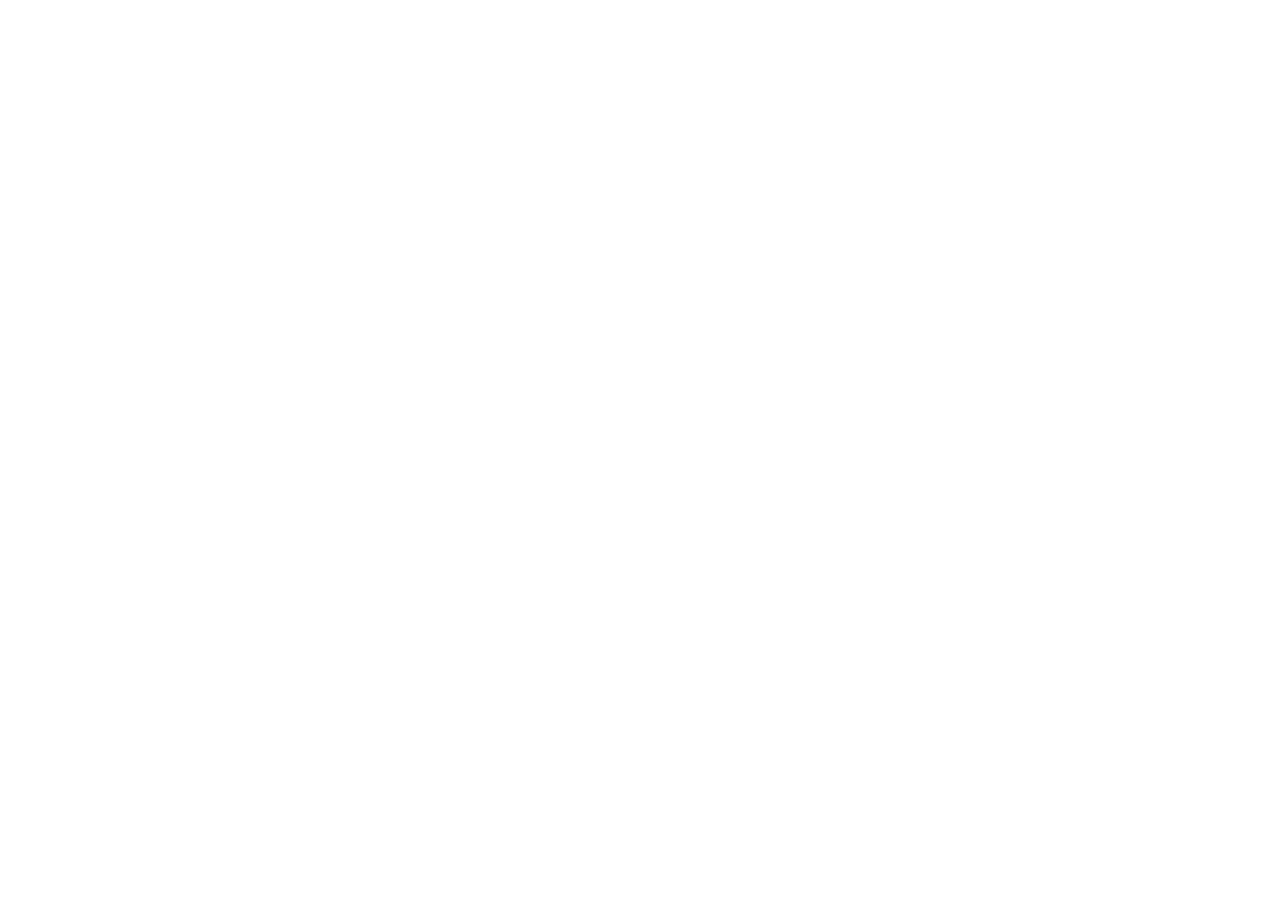
==== index.html @ 5f649605 "Deploying changes until 14 January" ====
<!DOCTYPE html><html lang="en"><head><meta charSet="utf-8"/><meta http-equiv="x-ua-compatible" content="ie=edge"/><meta name="viewport" content="width=device-width, initial-scale=1, shrink-to-fit=no"/><style data-href="/14.0ef159e5a3a6047808f2.css">.slick-slider{box-sizing:border-box;-webkit-user-select:none;-moz-user-select:none;-ms-user-select:none;user-select:none;-webkit-touch-callout:none;-khtml-user-select:none;touch-action:pan-y;-webkit-tap-highlight-color:transparent}.slick-list,.slick-slider{position:relative;display:block}.slick-list{overflow:hidden;margin:0;padding:0}.slick-list:focus{outline:none}.slick-list.dragging{cursor:pointer;cursor:hand}.slick-slider .slick-list,.slick-slider .slick-track{-webkit-transform:translateZ(0);transform:translateZ(0)}.slick-track{position:relative;top:0;left:0;display:block;margin-left:auto;margin-right:auto}.slick-track:after,.slick-track:before{display:table;content:""}.slick-track:after{clear:both}.slick-loading .slick-track{visibility:hidden}.slick-slide{display:none;float:left;height:100%;min-height:1px}[dir=rtl] .slick-slide{float:right}.slick-slide img{display:block}.slick-slide.slick-loading img{display:none}.slick-slide.dragging img{pointer-events:none}.slick-initialized .slick-slide{display:block}.slick-loading .slick-slide{visibility:hidden}.slick-vertical .slick-slide{display:block;height:auto;border:1px solid transparent}.slick-arrow.slick-hidden{display:none}.slick-loading .slick-list{background:#fff url([data-uri]) 50% no-repeat}@font-face{font-family:slick;font-weight:400;font-style:normal;src:url([data-uri]);src:url([data-uri]?#iefix) format("embedded-opentype"),url([data-uri]) format("woff"),url([data-uri]) format("truetype"),url([data-uri]) format("svg")}.slick-next,.slick-prev{font-size:0;line-height:0;position:absolute;top:50%;display:block;width:20px;height:20px;padding:0;-webkit-transform:translateY(-50%);transform:translateY(-50%);cursor:pointer;border:none}.slick-next,.slick-next:focus,.slick-next:hover,.slick-prev,.slick-prev:focus,.slick-prev:hover{color:transparent;outline:none;background:transparent}.slick-next:focus:before,.slick-next:hover:before,.slick-prev:focus:before,.slick-prev:hover:before{opacity:1}.slick-next.slick-disabled:before,.slick-prev.slick-disabled:before{opacity:.25}.slick-next:before,.slick-prev:before{font-family:slick;font-size:20px;line-height:1;opacity:.75;color:#fff;-webkit-font-smoothing:antialiased;-moz-osx-font-smoothing:grayscale}.slick-prev{left:-25px}[dir=rtl] .slick-prev{right:-25px;left:auto}.slick-prev:before{content:"\2190"}[dir=rtl] .slick-prev:before{content:"\2192"}.slick-next{right:-25px}[dir=rtl] .slick-next{right:auto;left:-25px}.slick-next:before{content:"\2192"}[dir=rtl] .slick-next:before{content:"\2190"}.slick-dotted.slick-slider{margin-bottom:30px}.slick-dots{position:absolute;bottom:-25px;display:block;width:100%;padding:0;margin:0;list-style:none;text-align:center}.slick-dots li{position:relative;display:inline-block;margin:0 5px;padding:0}.slick-dots li,.slick-dots li button{width:20px;height:20px;cursor:pointer}.slick-dots li button{font-size:0;line-height:0;display:block;padding:5px;color:transparent;border:0;outline:none;background:transparent}.slick-dots li button:focus,.slick-dots li button:hover{outline:none}.slick-dots li button:focus:before,.slick-dots li button:hover:before{opacity:1}.slick-dots li button:before{font-family:slick;font-size:6px;line-height:20px;position:absolute;top:0;left:0;width:20px;height:20px;content:"\2022";text-align:center;opacity:.25;color:#000;-webkit-font-smoothing:antialiased;-moz-osx-font-smoothing:grayscale}.slick-dots li.slick-active button:before{opacity:.75;color:#000}</style><style data-href="/component---src-pages-index-js.5b87bb368f975e559c75.css">html{font-family:sans-serif;-ms-text-size-adjust:100%;-webkit-text-size-adjust:100%}body{margin:0}article,aside,details,figcaption,figure,footer,header,main,menu,nav,section,summary{display:block}audio,canvas,progress,video{display:inline-block}audio:not([controls]){display:none;height:0}progress{vertical-align:baseline}[hidden],template{display:none}a{background-color:transparent;-webkit-text-decoration-skip:objects}a:active,a:hover{outline-width:0}abbr[title]{border-bottom:none;text-decoration:underline;-webkit-text-decoration:underline dotted;text-decoration:underline dotted}b,strong{font-weight:inherit;font-weight:bolder}dfn{font-style:italic}h1{font-size:2em;margin:.67em 0}mark{background-color:#ff0;color:#000}small{font-size:80%}sub,sup{font-size:75%;line-height:0;position:relative;vertical-align:baseline}sub{bottom:-.25em}sup{top:-.5em}img{border-style:none}svg:not(:root){overflow:hidden}code,kbd,pre,samp{font-family:monospace,monospace;font-size:1em}figure{margin:1em 40px}hr{box-sizing:content-box;height:0;overflow:visible}button,input,optgroup,select,textarea{font:inherit;margin:0}optgroup{font-weight:700}button,input{overflow:visible}button,select{text-transform:none}[type=reset],[type=submit],button,html [type=button]{-webkit-appearance:button}[type=button]::-moz-focus-inner,[type=reset]::-moz-focus-inner,[type=submit]::-moz-focus-inner,button::-moz-focus-inner{border-style:none;padding:0}[type=button]:-moz-focusring,[type=reset]:-moz-focusring,[type=submit]:-moz-focusring,button:-moz-focusring{outline:1px dotted ButtonText}fieldset{border:1px solid silver;margin:0 2px;padding:.35em .625em .75em}legend{box-sizing:border-box;color:inherit;display:table;max-width:100%;padding:0;white-space:normal}textarea{overflow:auto}[type=checkbox],[type=radio]{box-sizing:border-box;padding:0}[type=number]::-webkit-inner-spin-button,[type=number]::-webkit-outer-spin-button{height:auto}[type=search]{-webkit-appearance:textfield;outline-offset:-2px}[type=search]::-webkit-search-cancel-button,[type=search]::-webkit-search-decoration{-webkit-appearance:none}::-webkit-input-placeholder{color:inherit;opacity:.54}::-webkit-file-upload-button{-webkit-appearance:button;font:inherit}html{font:112.5%/1.45em georgia,serif;box-sizing:border-box;overflow-y:scroll}*,:after,:before{box-sizing:inherit}body{color:rgba(0,0,0,.8);font-family:Lato;font-weight:400;word-wrap:break-word;-webkit-font-kerning:normal;font-kerning:normal;-ms-font-feature-settings:"kern","liga","clig","calt";-webkit-font-feature-settings:"kern","liga","clig","calt";font-feature-settings:"kern","liga","clig","calt"}img{max-width:100%;padding:0;margin:0 0 1.45rem}h1{font-size:2rem}h1,h2{padding:0;margin:0 0 .5rem;color:inherit;font-family:Averta;font-weight:700;text-rendering:optimizeLegibility;line-height:1.1}h2{font-size:1.8rem}h3{font-size:1.6rem}h3,h4{padding:0;margin:0 0 .4rem;color:inherit;font-family:Averta;font-weight:700;text-rendering:optimizeLegibility;line-height:1.1}h4{font-size:1.4rem}h5{font-size:1.2rem}h5,h6{padding:0;margin:0 0 .3rem;color:inherit;font-family:Averta;font-weight:700;text-rendering:optimizeLegibility;line-height:1.1}h6,span{font-size:1rem}hgroup{padding:0;margin:0 0 1.45rem}ol,ul{padding:0;margin:0 0 1.45rem 1.45rem;list-style-position:outside;list-style-image:none}dd,dl,figure,p{padding:0;margin:0 0 1.45rem}pre{margin:0 0 1.45rem;font-size:.85rem;line-height:1.42;background:rgba(0,0,0,.04);border-radius:3px;overflow:auto;word-wrap:normal;padding:1.45rem}table{font-size:1rem;line-height:1.45rem;border-collapse:collapse;width:100%}fieldset,table{padding:0;margin:0 0 1.45rem}blockquote{padding:0;margin:0 1.45rem 1.45rem}form,iframe,noscript{padding:0;margin:0 0 1.45rem}hr{padding:0;margin:0 0 calc(1.45rem - 1px);background:rgba(0,0,0,.2);border:none;height:1px}address{padding:0;margin:0 0 1.45rem}b,dt,strong,th{font-weight:700}li{margin-bottom:.725rem}ol li,ul li{padding-left:0}li>ol,li>ul{margin-left:1.45rem;margin-bottom:.725rem;margin-top:.725rem}blockquote :last-child,li :last-child,p :last-child{margin-bottom:0}li>p{margin-bottom:.725rem}code,kbd,samp{font-size:.85rem;line-height:1.45rem}abbr,abbr[title],acronym{border-bottom:1px dotted rgba(0,0,0,.5);cursor:help}abbr[title]{text-decoration:none}td,th,thead{text-align:left}td,th{border-bottom:1px solid rgba(0,0,0,.12);font-feature-settings:"tnum";-moz-font-feature-settings:"tnum";-ms-font-feature-settings:"tnum";-webkit-font-feature-settings:"tnum";padding:.725rem .96667rem calc(.725rem - 1px)}td:first-child,th:first-child{padding-left:0}td:last-child,th:last-child{padding-right:0}code,tt{background-color:rgba(0,0,0,.04);border-radius:3px;font-family:SFMono-Regular,Consolas,Roboto Mono,Droid Sans Mono,Liberation Mono,Menlo,Courier,monospace;padding:.2em 0}pre code{background:none;line-height:1.42}code:after,code:before,tt:after,tt:before{letter-spacing:-.2em;content:" "}pre code:after,pre code:before,pre tt:after,pre tt:before{content:""}@media only screen and (max-width:480px){html{font-size:100%}}</style><meta name="generator" content="Gatsby 2.0.53"/><title data-react-helmet="true">Home | Sancrisoft</title><link data-react-helmet="true" rel="shortcut icon" type="image/ico" href="/static/favicon-842f6296dfa328d38b0e153ec13d8245.ico"/><meta data-react-helmet="true" name="description" content="Crafting digital solutions for your businesses"/><meta data-react-helmet="true" property="og:title" content="Home"/><meta data-react-helmet="true" property="og:description" content="Crafting digital solutions for your businesses"/><meta data-react-helmet="true" property="og:type" content="website"/><meta data-react-helmet="true" name="twitter:card" content="summary"/><meta data-react-helmet="true" name="twitter:creator" content="@sancrisoft"/><meta data-react-helmet="true" name="twitter:title" content="Home"/><meta data-react-helmet="true" name="twitter:description" content="Crafting digital solutions for your businesses"/><meta data-react-helmet="true" name="viewport" content="width=device-width, initial-scale=1, minimum-scale=1.0, user-scalable=no"/><meta data-react-helmet="true" name="keywords" content="sancrisoft, digital-solutions"/><link rel="shortcut icon" href="/icons/icon-48x48.png"/><link rel="manifest" href="/manifest.webmanifest"/><meta name="theme-color" content="#f28724"/><style data-styled="bZzMVC casAuN dusgbo kNSOr dPXePk bjKimy cCWEaN cnWpKJ hMtyWD ddYlFj bdPzfw cPWNZe dhUJeY kXXNvi gNyVeW gQspqZ iHNAtq hCxlry EAiEQ cIxWLI dPoOtc HSUNz jLxwVo hJplCr cjuysD hqHqUR jNsLeo kdBpzL gDEnHU bOUwal eoEODg cmybLX dUsFFy dSVJCM irRdpA hrZdnY clCgwb fjaZXc fvkrvx hpDkWC dEeyhP safrU iWfbOb dSaBze ImNaW eskYrs diWCnC iHoVwz ghkgDp fWIelu" data-styled-version="4.1.2">
/* sc-component-id: styledComponents__HeaderContainer-sc-16rl92x-0 */
.kNSOr{position:initial;top:0px;left:0px;width:100%;z-index:5;display:-webkit-box;display:-webkit-flex;display:-ms-flexbox;display:flex;-webkit-align-items:center;-webkit-box-align:center;-ms-flex-align:center;align-items:center;-webkit-box-pack:justify;-webkit-justify-content:space-between;-ms-flex-pack:justify;justify-content:space-between;height:100px;-webkit-transition-property:all;transition-property:all;-webkit-transition-duration:.5s;transition-duration:.5s;-webkit-transition-timing-function:cubic-bezier(0,1,0.5,1);transition-timing-function:cubic-bezier(0,1,0.5,1);background:white;height:70px;-webkit-box-shadow:0px 6px 8px -6px rgba(0,0,0,0.07);-moz-box-shadow:0px 6px 8px -6px rgba(0,0,0,0.07);box-shadow:0px 6px 8px -6px rgba(0,0,0,0.07);}
/* sc-component-id: styledComponents__HeaderPageSizer-sc-16rl92x-1 */
.dPXePk{margin:0 auto;max-width:90%;display:-webkit-box;display:-webkit-flex;display:-ms-flexbox;display:flex;width:100%;-webkit-box-pack:justify;-webkit-justify-content:space-between;-ms-flex-pack:justify;justify-content:space-between;-webkit-align-items:center;-webkit-box-align:center;-ms-flex-align:center;align-items:center;}
/* sc-component-id: styledComponents__Head1-sc-16rl92x-2 */
.bjKimy{margin:0px;}
/* sc-component-id: styledComponents__RighSection-sc-16rl92x-3 */
.cCWEaN{display:-webkit-box;display:-webkit-flex;display:-ms-flexbox;display:flex;color:white;-webkit-align-items:center;-webkit-box-align:center;-ms-flex-align:center;align-items:center;}
/* sc-component-id: styledComponents__LanguageSection-sc-4c9u3l-0 */
.bZzMVC{display:-webkit-box;display:-webkit-flex;display:-ms-flexbox;display:flex;color:white;color:black;}
/* sc-component-id: styledComponents__Button-sc-4c9u3l-1 */
.casAuN{font-size:0.65rem;padding:0px 1px;margin:0px;display:-webkit-box;display:-webkit-flex;display:-ms-flexbox;display:flex;border:none;outline:none;color:inherit;border-radius:50%;height:26px;min-width:27px;-webkit-align-items:center;-webkit-box-align:center;-ms-flex-align:center;align-items:center;-webkit-box-pack:center;-webkit-justify-content:center;-ms-flex-pack:center;justify-content:center;background:transparent;cursor:pointer;background:rgba(242,135,36,0.85);color:white;margin:0px 4px;} .casAuN:hover{color:black;background:rgba(183,182,182,0.32);} .casAuN:hover{background:rgba(242,135,36,0.85);}.dusgbo{font-size:0.65rem;padding:0px 1px;margin:0px;display:-webkit-box;display:-webkit-flex;display:-ms-flexbox;display:flex;border:none;outline:none;color:inherit;border-radius:50%;height:26px;min-width:27px;-webkit-align-items:center;-webkit-box-align:center;-ms-flex-align:center;align-items:center;-webkit-box-pack:center;-webkit-justify-content:center;-ms-flex-pack:center;justify-content:center;background:transparent;cursor:pointer;} .dusgbo:hover{color:black;background:rgba(183,182,182,0.32);}
/* sc-component-id: styledComponents__MenuContainer-sc-13kruxc-0 */
.diWCnC{position:relative;display:-webkit-box;display:-webkit-flex;display:-ms-flexbox;display:flex;} .diWCnC a{color:white;font-family:Averta;-webkit-text-decoration:none;text-decoration:none;margin:0px 15px;font-size:0.9rem;font-weight:normal;display:-webkit-box;display:-webkit-flex;display:-ms-flexbox;display:flex;-webkit-align-items:center;-webkit-box-align:center;-ms-flex-align:center;align-items:center;} .diWCnC a.special{border:1px solid #F28724;padding:4px 16px;color:#F28724;border-radius:4px;-webkit-transition:all 0.3s ease;transition:all 0.3s ease;} .diWCnC a.special:hover{color:white;background:#F28724;-webkit-text-decoration:none;text-decoration:none;border-color:#F28724;} .diWCnC a:hover{border-bottom:1px solid;} .diWCnC a{color:#000000;} .diWCnC a.special{color:white;background:#F28724;-webkit-text-decoration:none;text-decoration:none;} .diWCnC a.special:hover{background-color:#ffa44f;}
/* sc-component-id: styledComponents__FooterContainer-pztayv-0 */
.dSaBze{background:#fff;-webkit-box-shadow:0px 0px 7px -3px rgba(0,0,0,0.46);-moz-box-shadow:0px 0px 7px -3px rgba(0,0,0,0.46);box-shadow:0px 0px 7px -3px rgba(0,0,0,0.46);padding-top:1.2rem;padding-bottom:1.5rem;margin-top:1px;}
/* sc-component-id: styledComponents__FooterPageSizer-pztayv-1 */
.ImNaW{margin:0 auto;max-width:90%;width:100%;}
/* sc-component-id: styledComponents__A-pztayv-2 */
.fWIelu{display:-webkit-box;display:-webkit-flex;display:-ms-flexbox;display:flex;}
/* sc-component-id: styledComponents__FooterTop-pztayv-3 */
.eskYrs{display:-webkit-box;display:-webkit-flex;display:-ms-flexbox;display:flex;-webkit-flex-direction:column;-ms-flex-direction:column;flex-direction:column;-webkit-box-pack:justify;-webkit-justify-content:space-between;-ms-flex-pack:justify;justify-content:space-between;-webkit-align-items:center;-webkit-box-align:center;-ms-flex-align:center;align-items:center;padding:1em;} @media (min-width:46.0625em){.eskYrs{-webkit-flex-direction:row;-ms-flex-direction:row;flex-direction:row;padding:1em 0;}} @media (min-width:64.0625em){.eskYrs{padding:1em;}} .eskYrs .menu{display:-webkit-box;display:-webkit-flex;display:-ms-flexbox;display:flex;-webkit-flex-direction:column;-ms-flex-direction:column;flex-direction:column;-webkit-align-items:center;-webkit-box-align:center;-ms-flex-align:center;align-items:center;} @media (min-width:46.0625em){.eskYrs .menu{-webkit-flex-direction:row;-ms-flex-direction:row;flex-direction:row;-webkit-align-items:center;-webkit-box-align:center;-ms-flex-align:center;align-items:center;}} .eskYrs .menu > div:first-child{-webkit-flex-direction:column;-ms-flex-direction:column;flex-direction:column;-webkit-align-items:center;-webkit-box-align:center;-ms-flex-align:center;align-items:center;padding-bottom:1em;} @media (min-width:46.0625em){.eskYrs .menu > div:first-child{-webkit-flex-direction:row;-ms-flex-direction:row;flex-direction:row;-webkit-align-items:center;-webkit-box-align:center;-ms-flex-align:center;align-items:center;padding-bottom:0;}} .eskYrs .menu > div:first-child a{margin:3px 0;} @media (min-width:46.0625em){.eskYrs .menu > div:first-child a{margin:0px 8px;font-size:.8em;}} @media (min-width:64.0625em){.eskYrs .menu > div:first-child a{font-size:.9em;margin:0px 15px;}}
/* sc-component-id: styledComponents__Networks-pztayv-4 */
.iHoVwz{display:-webkit-box;display:-webkit-flex;display:-ms-flexbox;display:flex;padding-top:1em;} @media (min-width:46.0625em){.iHoVwz{padding-top:0;}} .iHoVwz a.facebook:hover svg path{fill:#3b5998;} .iHoVwz a.instagram:hover svg path,.iHoVwz a.instagram:hover svg polygon{fill:#bc2a8d;} .iHoVwz a.twitter:hover svg path{fill:#00acee;} .iHoVwz a svg path,.iHoVwz a svg polygon{-webkit-transition:all .5s;transition:all .5s;}
/* sc-component-id: styledComponents__ContentIcon-pztayv-5 */
.ghkgDp{display:-webkit-box;display:-webkit-flex;display:-ms-flexbox;display:flex;margin:0 5px;}
/* sc-component-id: sc-global-3252759332 */
@font-face{font-family:"LatoRegular";font-style:normal;font-weight:normal;src:local("Lato"),local("Lato"),url(/static/lato-regular-font-8e6b24172f5badb46ab17c6e652dba2b.ttf) format("ttf"),url(/static/lato-regular-font-f6deef846063699aea282f2b9791d1e8.woff) format("woff"),url(/static/lato-regular-font-ec329a72c60154084efb6fdf5d304ddd.eot) format("eot"),url(/static/lato-regular-font-021d1921a1cee4ebc34c33249124b17c.woff2) format("woff2");} @font-face{font-family:"LatoBold";font-style:normal;font-weight:normal;src:local("LatoBold"),local("LatoBold"),url(/static/lato-heavy-font-02eda9a3283a1ece518bf229e7652688.ttf) format("ttf"),url(/static/lato-heavy-font-7193a0cd729ec466d4efa6dd80333334.woff) format("woff"),url(/static/lato-heavy-font-a9b331e8452db4b08130b775fa257c37.eot) format("eot"),url(/static/lato-heavy-font-bd63dda5b73aab3e785a3e0eba0d0aa0.woff2) format("woff2");} @font-face{font-family:"LatoLight";font-style:normal;font-weight:normal;src:local("LatoLight"),local("LatoLight"),url(/static/lato-light-font-eb9beb81f7c065cf85bbb58c3047085d.ttf) format("ttf"),url(/static/lato-light-font-496a6360f72c3c78dbac77309ab9a9f1.woff) format("woff"),url(/static/lato-light-font-111df20e006f1c9639b623fcd0692e33.eot) format("eot"),url(/static/lato-light-font-3b2d5228b6e5d2b2bb99c6e362ebfe5c.woff2) format("woff2");} @font-face{font-family:"Lato";font-style:normal;font-weight:normal;src:local("LatoMedium"),local("LatoMedium"),url(/static/lato-medium-font-c102613c4341cb904d74754e759d400e.ttf) format("ttf"),url(/static/lato-medium-font-ed5dfb341675e75b13b944d036a88742.woff) format("woff"),url() format("eot"),url(/static/lato-medium-font-bc370015f0556aea56f74368b995c5bb.woff2) format("woff2");} @font-face{font-family:"Averta";font-style:normal;font-weight:normal;src:local("Averta"),local("Averta"),url(/static/avertastandard-regular-webfont-d432a21fd7137f449674d7d62a29c290.ttf) format("ttf"),url(/static/avertastandard-regular-webfont-2e397956778838dd191c5ef34fb478ae.woff) format("woff"),url(/static/avertastandard-regular-webfont-03310d0590b0878f8ffac82345972dcd.eot) format("eot"),url(/static/avertastandard-regular-webfont-4648fe6b6e1653fd6a0fda20e6e9148c.woff2) format("woff2");}
/* sc-component-id: styledComponents__H2-o73lv1-1 */
.gNyVeW{font-family:Averta;font-size:1.8rem;margin-top:0.5rem;margin-bottom:0.5rem;}
/* sc-component-id: styledComponents__H3-o73lv1-2 */
.cPWNZe{font-family:Averta;font-size:1.6rem;margin-top:0.4rem;margin-bottom:0.4rem;}
/* sc-component-id: styledComponents__H4-o73lv1-3 */
.kdBpzL{font-family:Averta;font-size:1.4rem;margin-top:0.4rem;margin-bottom:0.4rem;}
/* sc-component-id: styledComponents__Button-o73lv1-6 */
.hpDkWC{border:none;cursor:pointer;border-radius:4px;-webkit-transition:all .5s;transition:all .5s;} .hpDkWC:focus{outline:none;}
/* sc-component-id: styledComponents__PageSizer-o73lv1-7 */
.kXXNvi{margin:0 auto;max-width:100%;} @media (min-width:64.0625em){.kXXNvi{width:100%;max-width:1024px;}}
/* sc-component-id: styledComponents__ContentGetaQuote-sc-11fiu63-0 */
.hrZdnY{padding:3em 1em 2.5em;position:relative;} .hrZdnY::after{content:'';display:-webkit-box;display:-webkit-flex;display:-ms-flexbox;display:flex;position:absolute;top:0;left:0;right:0;bottom:0;background-repeat:no-repeat;background-position:center center;background-size:cover;background-attachment:fixed;background-image:url(/static/offices-365aa94d300cf036c6978a5a0668c4fe.jpg);height:100%;z-index:-2;} .hrZdnY::before{content:'';display:-webkit-box;display:-webkit-flex;display:-ms-flexbox;display:flex;background:rgba(0,0,0,.7);position:absolute;top:0;bottom:0;left:0;right:0;z-index:-1;}
/* sc-component-id: styledComponents__Container-sc-11fiu63-1 */
.clCgwb{width:100%;margin:0 auto;} @media (min-width:46.0625em){.clCgwb{width:650px;}} @media (min-width:64.0625em){.clCgwb{width:991px;}}
/* sc-component-id: styledComponents__QuoteTop-sc-11fiu63-2 */
.fjaZXc{padding:1em .5em 0;display:-webkit-box;display:-webkit-flex;display:-ms-flexbox;display:flex;-webkit-box-pack:center;-webkit-justify-content:center;-ms-flex-pack:center;justify-content:center;-webkit-align-items:center;-webkit-box-align:center;-ms-flex-align:center;align-items:center;} .fjaZXc p{text-align:center;color:#fff;text-shadow:1px 1px 2px #333;font-size:18px;line-height:1.7;} @media (min-width:46.0625em){.fjaZXc p{font-size:22px;}} @media (min-width:64.0625em){.fjaZXc p{font-size:25px;}}
/* sc-component-id: styledComponents__QuoteBottom-sc-11fiu63-3 */
.fvkrvx{display:-webkit-box;display:-webkit-flex;display:-ms-flexbox;display:flex;-webkit-box-pack:center;-webkit-justify-content:center;-ms-flex-pack:center;justify-content:center;-webkit-align-items:center;-webkit-box-align:center;-ms-flex-align:center;align-items:center;padding:1.5em 1.5em 1.2em;font-family:'Averta';-webkit-transition:all 0.3s ease;transition:all 0.3s ease;} .fvkrvx button:hover{background:#ffa44f !important;}
/* sc-component-id: styledComponents__ButtonSelector-sc-16gvbrf-0 */
.safrU{background-color:#f5f7fa;border:none;color:black;cursor:pointer;-webkit-transition:all .25s ease-in-out;transition:all .25s ease-in-out;opacity:0.45;border-bottom:0px solid #f5f7fa;height:12em;display:-webkit-box;display:-webkit-flex;display:-ms-flexbox;display:flex;-webkit-flex-direction:column;-ms-flex-direction:column;flex-direction:column;width:46%;padding:0;-webkit-box-pack:start;-webkit-justify-content:flex-start;-ms-flex-pack:start;justify-content:flex-start;-webkit-align-items:center;-webkit-box-align:center;-ms-flex-align:center;align-items:center;} .safrU h4{-webkit-align-self:flex-start;-ms-flex-item-align:start;align-self:flex-start;font-size:1.2em;} @media (min-width:46.0625em){.safrU h4{font-size:1.4em;}} .safrU:first-child{margin-right:5px;} .safrU:last-child{margin-left:5px;} .safrU:active,.safrU:visited{border:none;} .safrU:hover,.safrU.active{-webkit-transform:scale(1.05);-ms-transform:scale(1.05);transform:scale(1.05);opacity:1;border-bottom:4px solid #F28724;} .safrU:focus{outline:0;} @media (min-width:46.0625em){.safrU{-webkit-box-pack:center;-webkit-justify-content:center;-ms-flex-pack:center;justify-content:center;}}
/* sc-component-id: styledComponents__SectionContainer-sc-16gvbrf-1 */
.dEeyhP{padding-top:1em;width:100%;height:auto;display:-webkit-box;display:-webkit-flex;display:-ms-flexbox;display:flex;-webkit-align-items:flex-end;-webkit-box-align:flex-end;-ms-flex-align:flex-end;align-items:flex-end;-webkit-box-pack:space-around;-webkit-justify-content:space-around;-ms-flex-pack:space-around;justify-content:space-around;-webkit-align-items:center;-webkit-box-align:center;-ms-flex-align:center;align-items:center;-webkit-flex-direction:column;-ms-flex-direction:column;flex-direction:column;background-color:#f5f7fa;} .dEeyhP .styledComponents__PageSizer-o73lv1-7.buttons-container{width:100%;display:-webkit-box;display:-webkit-flex;display:-ms-flexbox;display:flex;-webkit-box-pack:space-around;-webkit-justify-content:space-around;-ms-flex-pack:space-around;justify-content:space-around;padding:0 1em;} @media (min-width:64.0625em){.dEeyhP .styledComponents__PageSizer-o73lv1-7.buttons-container{padding:0em;}} .dEeyhP .map-container{margin-top:8px;width:100%;height:40vh;} .dEeyhP .styledComponents__H3-o73lv1-2.section-heading{margin:1em;text-align:center;}
/* sc-component-id: styledComponents__Column-sc-16gvbrf-2 */
.iWfbOb{margin-top:1em;display:-webkit-box;display:-webkit-flex;display:-ms-flexbox;display:flex;-webkit-flex-direction:column;-ms-flex-direction:column;flex-direction:column;-webkit-box-pack:center;-webkit-justify-content:center;-ms-flex-pack:center;justify-content:center;-webkit-align-items:flex-start;-webkit-box-align:flex-start;-ms-flex-align:flex-start;align-items:flex-start;} .iWfbOb span{text-align:left;font-size:0.8em;} @media (min-width:46.0625em){.iWfbOb span{font-size:1em;}}
/* sc-component-id: styledComponents__Box-sc-1rxq5vw-0 */
.hJplCr{display:-webkit-box;display:-webkit-flex;display:-ms-flexbox;display:flex;-webkit-flex-direction:column;-ms-flex-direction:column;flex-direction:column;-webkit-box-pack:justify;-webkit-justify-content:space-between;-ms-flex-pack:justify;justify-content:space-between;overflow:hidden;background:transparent;width:310px;margin:0 auto;border-radius:10px;padding:0;-webkit-transition:all .5s;transition:all .5s;cursor:pointer;height:300px;position:relative;box-shadow:0px 2px 8px #333;} @media (min-width:46.0625em){.hJplCr{width:320px;}.hJplCr:hover{-webkit-transform:scale(1.1);-ms-transform:scale(1.1);transform:scale(1.1);}} @media (min-width:64.0625em){.hJplCr{width:300px;}} .hJplCr:focus{outline:none;}
/* sc-component-id: styledComponents__ContDescripcion-sc-1rxq5vw-1 */
.cjuysD{display:-webkit-box;display:-webkit-flex;display:-ms-flexbox;display:flex;-webkit-flex-direction:column;-ms-flex-direction:column;flex-direction:column;-webkit-box-pack:center;-webkit-justify-content:center;-ms-flex-pack:center;justify-content:center;-webkit-align-items:center;-webkit-box-align:center;-ms-flex-align:center;align-items:center;padding:8px 10px 40px;height:65%;background:#fff;position:relative;} .cjuysD .quote-left{position:absolute;left:8%;top:8%;} .cjuysD p{text-align:center;font-size:16px;font-style:italic;line-height:1.2;display:-webkit-box;display:-webkit-flex;display:-ms-flexbox;display:flex;-webkit-align-items:center;-webkit-box-align:center;-ms-flex-align:center;align-items:center;text-align:center;margin:0;opacity:.9;height:100%;padding-top:30px;width:90%;margin:0 auto;}
/* sc-component-id: styledComponents__ContBox-sc-1rxq5vw-2 */
.hqHqUR{display:-webkit-box;display:-webkit-flex;display:-ms-flexbox;display:flex;-webkit-flex-direction:column;-ms-flex-direction:column;flex-direction:column;height:35%;padding:3px 10px 8px;background:#f1f1f1;position:relative;} .hqHqUR h4{font-size:18px;text-align:center;margin:0;text-transform:capitalize;} .hqHqUR span{color:#383938;font-size:15px;text-align:center;display:-webkit-box;display:-webkit-flex;display:-ms-flexbox;display:flex;-webkit-box-pack:center;-webkit-justify-content:center;-ms-flex-pack:center;justify-content:center;}
/* sc-component-id: styledComponents__ContImg-sc-1rxq5vw-3 */
.jNsLeo{height:40px;position:relative;top:-40%;} .jNsLeo .gatsby-image-wrapper{margin:0 auto;} .jNsLeo .gatsby-image-wrapper img{margin-bottom:0;border-radius:50%;overflow:hidden;object-position:center;object-fit:cover;width:55px;}
/* sc-component-id: styledComponents__CarouselContainer-i2hpv-0 */
.cnWpKJ{height:100vh;width:100%;overflow:hidden;position:relative;} .cnWpKJ .slick-arrow{position:absolute;z-index:1;top:50%;} .cnWpKJ .slick-arrow svg{width:36px;height:36px;} @media (min-width:64.0625em){.cnWpKJ .slick-arrow svg{width:48px;height:48px;}} .cnWpKJ .slick-prev{left:2%;} .cnWpKJ .slick-prev:before{display:none;} .cnWpKJ .slick-next{right:5%;} @media (min-width:64.0625em){.cnWpKJ .slick-next{right:2%;}} .cnWpKJ .slick-next:before{display:none;} .cnWpKJ .slick-dots{position:absolute;top:90%;} .cnWpKJ .slick-dots li,.cnWpKJ .slick-dots button{width:30px;height:30px;} .cnWpKJ .slick-dots li.slick-active button:before{color:#FFFFFF;} .cnWpKJ .slick-dots li button:before{color:#cfcfcf;font-size:14px;} @media (min-width:64.0625em){.cnWpKJ .slick-dots li button:before{font-size:20px;}}.hMtyWD{height:inherit;width:100%;overflow:hidden;position:relative;} .hMtyWD .slick-arrow{position:absolute;z-index:1;top:50%;} .hMtyWD .slick-arrow svg{width:36px;height:36px;} @media (min-width:64.0625em){.hMtyWD .slick-arrow svg{width:48px;height:48px;}} .hMtyWD .slick-prev{left:2%;} .hMtyWD .slick-prev:before{display:none;} .hMtyWD .slick-next{right:5%;} @media (min-width:64.0625em){.hMtyWD .slick-next{right:2%;}} .hMtyWD .slick-next:before{display:none;} .hMtyWD .slick-dots{position:absolute;top:90%;} .hMtyWD .slick-dots li,.hMtyWD .slick-dots button{width:30px;height:30px;} .hMtyWD .slick-dots li.slick-active button:before{color:#FFFFFF;} .hMtyWD .slick-dots li button:before{color:#cfcfcf;font-size:14px;} @media (min-width:64.0625em){.hMtyWD .slick-dots li button:before{font-size:20px;}}
/* sc-component-id: styledComponents__BackgroundItem-vd04pd-0 */
.ddYlFj{color:white;width:100%;height:100%;}
/* sc-component-id: styledComponents__CarouselItem-vd04pd-1 */
.bdPzfw{height:100vh;width:100vw;position:relative;} .bdPzfw img,.bdPzfw video{width:100%;height:100%;object-fit:cover;} .bdPzfw div.gatsby-image-wrapper{height:100%;width:100%;} .bdPzfw div.grey-filter{position:absolute;top:0;width:100%;height:100%;background-color:rgba(0,0,0,0.55);z-index:1;} .bdPzfw div.detail-container{position:absolute;top:0;width:100%;height:100%;display:-webkit-box;display:-webkit-flex;display:-ms-flexbox;display:flex;-webkit-flex-direction:column;-ms-flex-direction:column;flex-direction:column;-webkit-box-pack:center;-webkit-justify-content:center;-ms-flex-pack:center;justify-content:center;-webkit-align-items:center;-webkit-box-align:center;-ms-flex-align:center;align-items:center;} .bdPzfw div.detail-container div.detail{display:-webkit-box;display:-webkit-flex;display:-ms-flexbox;display:flex;-webkit-align-items:center;-webkit-box-align:center;-ms-flex-align:center;align-items:center;-webkit-box-pack:center;-webkit-justify-content:center;-ms-flex-pack:center;justify-content:center;-webkit-flex-direction:column;-ms-flex-direction:column;flex-direction:column;width:50%;z-index:3;} @media (min-width:64.0625em){.bdPzfw div.detail-container div.detail{width:45%;}} .bdPzfw div.detail-container div.detail h3,.bdPzfw div.detail-container div.detail span,.bdPzfw div.detail-container div.detail a{color:white;text-align:center;} .bdPzfw div.detail-container div.detail h3{font-size:1.6rem;-webkit-letter-spacing:0.03rem;-moz-letter-spacing:0.03rem;-ms-letter-spacing:0.03rem;letter-spacing:0.03rem;} @media (min-width:46.0625em){.bdPzfw div.detail-container div.detail h3{font-size:2rem;}} .bdPzfw div.detail-container div.detail span{margin-top:2em;} .bdPzfw div.detail-container div.detail a{margin-top:3em;background-color:#F28724;border-radius:4px;-webkit-text-decoration:none;text-decoration:none;padding:0.5em 1em;font-family:'Averta';-webkit-transition:all 0.3s ease;transition:all 0.3s ease;} .bdPzfw div.detail-container div.detail a:hover{background:#ffa44f !important;}
/* sc-component-id: chipDescription__ProcessContainer-sc-1ccb4op-0 */
.eoEODg{width:100%;height:auto;display:-webkit-box;display:-webkit-flex;display:-ms-flexbox;display:flex;-webkit-flex-direction:column;-ms-flex-direction:column;flex-direction:column;-webkit-align-items:center;-webkit-box-align:center;-ms-flex-align:center;align-items:center;-webkit-box-pack:center;-webkit-justify-content:center;-ms-flex-pack:center;justify-content:center;position:relative;} .eoEODg .avatar{width:10em;height:10em;overflow:visible !important;} .eoEODg .avatar img{border-radius:50%;object-fit:cover !important;box-shadow:3px 3px 4px 0px rgba(0,0,0,0.25);} .eoEODg div.detail{margin-top:1em;} .eoEODg div.detail h4,.eoEODg div.detail p{text-align:center;} .eoEODg div.detail p{margin-top:1em;}
/* sc-component-id: styledComponents__EnhancedProcessContainer-qzz7-0 */
.bOUwal{width:100%;height:auto;display:-webkit-box;display:-webkit-flex;display:-ms-flexbox;display:flex;-webkit-flex-direction:column;-ms-flex-direction:column;flex-direction:column;-webkit-align-items:center;-webkit-box-align:center;-ms-flex-align:center;align-items:center;-webkit-box-pack:center;-webkit-justify-content:center;-ms-flex-pack:center;justify-content:center;position:relative;width:100%;margin-top:2em;} .bOUwal .avatar{width:10em;height:10em;overflow:visible !important;} .bOUwal .avatar img{border-radius:50%;object-fit:cover !important;box-shadow:3px 3px 4px 0px rgba(0,0,0,0.25);} .bOUwal div.detail{margin-top:1em;} .bOUwal div.detail h4,.bOUwal div.detail p{text-align:center;} .bOUwal div.detail p{margin-top:1em;} .bOUwal:first-child{margin-top:0;} @media (min-width:64.0625em){.bOUwal{width:40%;margin-top:0;}} .bOUwal div.technologies{display:-webkit-box;display:-webkit-flex;display:-ms-flexbox;display:flex;-webkit-box-pack:center;-webkit-justify-content:center;-ms-flex-pack:center;justify-content:center;-webkit-align-items:center;-webkit-box-align:center;-ms-flex-align:center;align-items:center;-webkit-flex-wrap:wrap;-ms-flex-wrap:wrap;flex-wrap:wrap;}
/* sc-component-id: FloatingChip__ChipContainer-sc-1789fss-0 */
.cmybLX{width:30%;height:auto;display:-webkit-box;display:-webkit-flex;display:-ms-flexbox;display:flex;-webkit-box-pack:center;-webkit-justify-content:center;-ms-flex-pack:center;justify-content:center;-webkit-align-items:center;-webkit-box-align:center;-ms-flex-align:center;align-items:center;margin:0.5em 0;} .cmybLX:first-child div.technology-item span.tooltip{right:-50%;} .cmybLX:last-child div.technology-item span.tooltip{right:-50%;} .cmybLX div.technology-item{width:4em;height:4em;margin:0 1em;position:relative;} .cmybLX div.technology-item span.tooltip{position:absolute;background-color:rgba(0,0,0,0.85);color:white;border-radius:15px;top:0;right:-50%;padding:5px 1em;opacity:0;visibility:none;-webkit-transition:all 0.5s ease-in-out;transition:all 0.5s ease-in-out;white-space:nowrap;} .cmybLX div.technology-item:hover span.tooltip{top:-3em;opacity:1;visibility:visible;margin:auto;} .cmybLX div.technology-item:hover .technology img{-webkit-animation:none;animation:none;} .cmybLX div.technology-item div.technology-icon-container{width:100%;height:100%;overflow:hidden;-webkit-transition:all 2s ease-in-out;transition:all 2s ease-in-out;-webkit-animation:hlphDo 2s ease-in-out infinite;animation:hlphDo 2s ease-in-out infinite;border-radius:50%;background-color:white;box-sizing:border-box;display:-webkit-box;display:-webkit-flex;display:-ms-flexbox;display:flex;-webkit-box-pack:center;-webkit-justify-content:center;-ms-flex-pack:center;justify-content:center;-webkit-align-items:center;-webkit-box-align:center;-ms-flex-align:center;align-items:center;} .cmybLX div.technology-item div.technology-icon-container:hover{-webkit-animation:none;animation:none;} .cmybLX div.technology-item div.technology-icon-container .technology{-webkit-flex:1;-ms-flex:1;flex:1;width:3.6em;height:3.6em;} .cmybLX div.technology-item div.technology-icon-container .technology img{-webkit-flex:1;-ms-flex:1;flex:1;object-fit:contain !important;}.dUsFFy{width:30%;height:auto;display:-webkit-box;display:-webkit-flex;display:-ms-flexbox;display:flex;-webkit-box-pack:center;-webkit-justify-content:center;-ms-flex-pack:center;justify-content:center;-webkit-align-items:center;-webkit-box-align:center;-ms-flex-align:center;align-items:center;margin:0.5em 0;} .dUsFFy:first-child div.technology-item span.tooltip{right:-50%;} .dUsFFy:last-child div.technology-item span.tooltip{right:-50%;} .dUsFFy div.technology-item{width:4em;height:4em;margin:0 1em;position:relative;} .dUsFFy div.technology-item span.tooltip{position:absolute;background-color:rgba(0,0,0,0.85);color:white;border-radius:15px;top:0;right:-50%;padding:5px 1em;opacity:0;visibility:none;-webkit-transition:all 0.5s ease-in-out;transition:all 0.5s ease-in-out;white-space:nowrap;} .dUsFFy div.technology-item:hover span.tooltip{top:-3em;opacity:1;visibility:visible;margin:auto;} .dUsFFy div.technology-item:hover .technology img{-webkit-animation:none;animation:none;} .dUsFFy div.technology-item div.technology-icon-container{width:100%;height:100%;overflow:hidden;-webkit-transition:all 5s ease-in-out;transition:all 5s ease-in-out;-webkit-animation:hlphDo 5s ease-in-out infinite;animation:hlphDo 5s ease-in-out infinite;border-radius:50%;background-color:white;box-sizing:border-box;display:-webkit-box;display:-webkit-flex;display:-ms-flexbox;display:flex;-webkit-box-pack:center;-webkit-justify-content:center;-ms-flex-pack:center;justify-content:center;-webkit-align-items:center;-webkit-box-align:center;-ms-flex-align:center;align-items:center;} .dUsFFy div.technology-item div.technology-icon-container:hover{-webkit-animation:none;animation:none;} .dUsFFy div.technology-item div.technology-icon-container .technology{-webkit-flex:1;-ms-flex:1;flex:1;width:3.6em;height:3.6em;} .dUsFFy div.technology-item div.technology-icon-container .technology img{-webkit-flex:1;-ms-flex:1;flex:1;object-fit:contain !important;}.dSVJCM{width:30%;height:auto;display:-webkit-box;display:-webkit-flex;display:-ms-flexbox;display:flex;-webkit-box-pack:center;-webkit-justify-content:center;-ms-flex-pack:center;justify-content:center;-webkit-align-items:center;-webkit-box-align:center;-ms-flex-align:center;align-items:center;margin:0.5em 0;} .dSVJCM:first-child div.technology-item span.tooltip{right:-50%;} .dSVJCM:last-child div.technology-item span.tooltip{right:-50%;} .dSVJCM div.technology-item{width:4em;height:4em;margin:0 1em;position:relative;} .dSVJCM div.technology-item span.tooltip{position:absolute;background-color:rgba(0,0,0,0.85);color:white;border-radius:15px;top:0;right:-50%;padding:5px 1em;opacity:0;visibility:none;-webkit-transition:all 0.5s ease-in-out;transition:all 0.5s ease-in-out;white-space:nowrap;} .dSVJCM div.technology-item:hover span.tooltip{top:-3em;opacity:1;visibility:visible;margin:auto;} .dSVJCM div.technology-item:hover .technology img{-webkit-animation:none;animation:none;} .dSVJCM div.technology-item div.technology-icon-container{width:100%;height:100%;overflow:hidden;-webkit-transition:all 4s ease-in-out;transition:all 4s ease-in-out;-webkit-animation:hlphDo 4s ease-in-out infinite;animation:hlphDo 4s ease-in-out infinite;border-radius:50%;background-color:white;box-sizing:border-box;display:-webkit-box;display:-webkit-flex;display:-ms-flexbox;display:flex;-webkit-box-pack:center;-webkit-justify-content:center;-ms-flex-pack:center;justify-content:center;-webkit-align-items:center;-webkit-box-align:center;-ms-flex-align:center;align-items:center;} .dSVJCM div.technology-item div.technology-icon-container:hover{-webkit-animation:none;animation:none;} .dSVJCM div.technology-item div.technology-icon-container .technology{-webkit-flex:1;-ms-flex:1;flex:1;width:3.6em;height:3.6em;} .dSVJCM div.technology-item div.technology-icon-container .technology img{-webkit-flex:1;-ms-flex:1;flex:1;object-fit:contain !important;}.irRdpA{width:30%;height:auto;display:-webkit-box;display:-webkit-flex;display:-ms-flexbox;display:flex;-webkit-box-pack:center;-webkit-justify-content:center;-ms-flex-pack:center;justify-content:center;-webkit-align-items:center;-webkit-box-align:center;-ms-flex-align:center;align-items:center;margin:0.5em 0;} .irRdpA:first-child div.technology-item span.tooltip{right:-50%;} .irRdpA:last-child div.technology-item span.tooltip{right:-50%;} .irRdpA div.technology-item{width:4em;height:4em;margin:0 1em;position:relative;} .irRdpA div.technology-item span.tooltip{position:absolute;background-color:rgba(0,0,0,0.85);color:white;border-radius:15px;top:0;right:-50%;padding:5px 1em;opacity:0;visibility:none;-webkit-transition:all 0.5s ease-in-out;transition:all 0.5s ease-in-out;white-space:nowrap;} .irRdpA div.technology-item:hover span.tooltip{top:-3em;opacity:1;visibility:visible;margin:auto;} .irRdpA div.technology-item:hover .technology img{-webkit-animation:none;animation:none;} .irRdpA div.technology-item div.technology-icon-container{width:100%;height:100%;overflow:hidden;-webkit-transition:all 3s ease-in-out;transition:all 3s ease-in-out;-webkit-animation:hlphDo 3s ease-in-out infinite;animation:hlphDo 3s ease-in-out infinite;border-radius:50%;background-color:white;box-sizing:border-box;display:-webkit-box;display:-webkit-flex;display:-ms-flexbox;display:flex;-webkit-box-pack:center;-webkit-justify-content:center;-ms-flex-pack:center;justify-content:center;-webkit-align-items:center;-webkit-box-align:center;-ms-flex-align:center;align-items:center;} .irRdpA div.technology-item div.technology-icon-container:hover{-webkit-animation:none;animation:none;} .irRdpA div.technology-item div.technology-icon-container .technology{-webkit-flex:1;-ms-flex:1;flex:1;width:3.6em;height:3.6em;} .irRdpA div.technology-item div.technology-icon-container .technology img{-webkit-flex:1;-ms-flex:1;flex:1;object-fit:contain !important;}
/* sc-component-id: styledComponents__BoxContent-sc-5s13ez-0 */
.gQspqZ{display:-webkit-box;display:-webkit-flex;display:-ms-flexbox;display:flex;-webkit-flex-direction:column;-ms-flex-direction:column;flex-direction:column;padding-top:2em;} @media (min-width:46.0625em){.gQspqZ{-webkit-flex-direction:row;-ms-flex-direction:row;flex-direction:row;padding-top:3em;}}
/* sc-component-id: styledComponents__ContLeft-sc-5s13ez-1 */
.iHNAtq{display:-webkit-box;display:-webkit-flex;display:-ms-flexbox;display:flex;width:100%;position:relative;height:440px;-webkit-box-pack:center;-webkit-justify-content:center;-ms-flex-pack:center;justify-content:center;} .iHNAtq:after{content:'';display:-webkit-box;display:-webkit-flex;display:-ms-flexbox;display:flex;background-image:url([data-uri]);background-repeat:no-repeat;background-size:contain;background-position:center;position:absolute;top:0;left:0;right:0;bottom:0;margin:auto;display:-webkit-box;display:-webkit-flex;display:-ms-flexbox;display:flex;-webkit-box-pack:center;-webkit-justify-content:center;-ms-flex-pack:center;justify-content:center;-webkit-align-items:center;-webkit-box-align:center;-ms-flex-align:center;align-items:center;height:auto;width:90%;z-index:-2;opacity:.8;} @media (min-width:46.0625em){.iHNAtq:after{width:100%;}} @media (min-width:64.0625em){.iHNAtq:after{height:500px;width:500px;}} @media (min-width:46.0625em){.iHNAtq{width:55%;}} @media (min-width:64.0625em){.iHNAtq{height:640px;}} .iHNAtq .content-video{height:auto;width:100%;display:-webkit-box;display:-webkit-flex;display:-ms-flexbox;display:flex;} @media (min-width:64.0625em){.iHNAtq .content-video{width:initial;}} .iHNAtq .content-video .image-wrap{margin:0 auto;position:relative;width:220px;} @media (min-width:64.0625em){.iHNAtq .content-video .image-wrap{width:300px;}} .iHNAtq .content-video .image-wrap img{margin:0 auto;position:absolute;top:0;left:0;bottom:0;right:0;} .iHNAtq .content-video .image-wrap .video-wrapper{width:120px;margin:auto;position:absolute;top:14px;left:0;bottom:50px;right:-12px;z-index:-1;} @media (min-width:64.0625em){.iHNAtq .content-video .image-wrap .video-wrapper{width:240px;top:0px;bottom:135px;right:20px;-webkit-transform:translate(8%,5%);-ms-transform:translate(8%,5%);-webkit-transform:translate(8%,5%);-ms-transform:translate(8%,5%);transform:translate(8%,5%);}} .iHNAtq .content-video .image-wrap .video-wrapper video{display:inline-block;width:100%;height:100%;object-fit:cover;}
/* sc-component-id: styledComponents__ContRight-sc-5s13ez-2 */
.hCxlry{display:-webkit-box;display:-webkit-flex;display:-ms-flexbox;display:flex;width:90%;margin:0 auto;padding-top:1.5em;padding-bottom:3em;-webkit-flex-direction:column;-ms-flex-direction:column;flex-direction:column;-webkit-box-pack:center;-webkit-justify-content:center;-ms-flex-pack:center;justify-content:center;-webkit-align-items:center;-webkit-box-align:center;-ms-flex-align:center;align-items:center;} @media (min-width:46.0625em){.hCxlry{width:45%;padding-top:0;}} @media (min-width:64.0625em){.hCxlry{padding-bottom:8em;padding-left:2.5em;}}
/* sc-component-id: styledComponents__RightTop-sc-5s13ez-3 */
.EAiEQ{display:-webkit-box;display:-webkit-flex;display:-ms-flexbox;display:flex;-webkit-box-pack:space-around;-webkit-justify-content:space-around;-ms-flex-pack:space-around;justify-content:space-around;-webkit-align-items:center;-webkit-box-align:center;-ms-flex-align:center;align-items:center;width:100%;-webkit-flex-direction:column;-ms-flex-direction:column;flex-direction:column;} @media (min-width:46.0625em){.EAiEQ{-webkit-align-items:flex-start;-webkit-box-align:flex-start;-ms-flex-align:flex-start;align-items:flex-start;-webkit-box-pack:start;-webkit-justify-content:flex-start;-ms-flex-pack:start;justify-content:flex-start;padding-right:20px;}} @media (min-width:64.0625em){.EAiEQ{padding-right:0;}} .EAiEQ .gatsby-image-wrapper{width:100%;max-width:80px;} @media (min-width:46.0625em){.EAiEQ .gatsby-image-wrapper{max-width:100px;right:8px;}} @media (min-width:64.0625em){.EAiEQ .gatsby-image-wrapper{max-width:120px;right:10px;}}
/* sc-component-id: styledComponents__RightBottom-sc-5s13ez-4 */
.cIxWLI{display:-webkit-box;display:-webkit-flex;display:-ms-flexbox;display:flex;width:100%;-webkit-box-pack:end;-webkit-justify-content:flex-end;-ms-flex-pack:end;justify-content:flex-end;padding-top:1em;-webkit-flex-direction:column;-ms-flex-direction:column;flex-direction:column;} @media (min-width:46.0625em){.cIxWLI{padding-right:20px;}} @media (min-width:64.0625em){.cIxWLI{padding-right:0;}} .cIxWLI p{text-align:center;width:100%;margin:0;} @media (min-width:46.0625em){.cIxWLI p{text-align:left;}}
/* sc-component-id: styledComponents__Link-sc-5s13ez-5 */
.dPoOtc{display:-webkit-box;display:-webkit-flex;display:-ms-flexbox;display:flex;-webkit-box-pack:center;-webkit-justify-content:center;-ms-flex-pack:center;justify-content:center;-webkit-align-items:center;-webkit-box-align:center;-ms-flex-align:center;align-items:center;padding-top:1em;} @media (min-width:46.0625em){.dPoOtc{padding-top:.5em;-webkit-box-pack:start;-webkit-justify-content:flex-start;-ms-flex-pack:start;justify-content:flex-start;}}
/* sc-component-id: styledComponents__A-sc-5s13ez-6 */
.HSUNz{-webkit-text-decoration:none;text-decoration:none;-webkit-transition:all .5s;transition:all .5s;color:#F28724;font-size:.8em;} .HSUNz:hover{-webkit-text-decoration:underline;text-decoration:underline;} .HSUNz:hover span{margin-left:8px;} .HSUNz span{position:relative;top:2px;margin-left:5px;-webkit-transition:all .5s;transition:all .5s;}
/* sc-component-id: styledComponents__ContWeLove-sc-1ou3uz1-0 */
.dhUJeY{display:-webkit-box;display:-webkit-flex;display:-ms-flexbox;display:flex;padding-top:2.5em;padding-bottom:1em;} .dhUJeY h2{width:90%;margin:0 auto;} @media (min-width:46.0625em){.dhUJeY h2{width:100%;}}
/* sc-component-id: styledComponents__ContTestimonial-sc-1ou3uz1-1 */
.jLxwVo{display:-webkit-box;display:-webkit-flex;display:-ms-flexbox;display:flex;-webkit-align-items:center;-webkit-box-align:center;-ms-flex-align:center;align-items:center;min-height:500px;position:relative;background:rgba(0,0,0,.5);overflow:hidden;padding-top:40px;} .jLxwVo:after{content:'';display:block;background-image:url(/static/desktop-b4d038f2ac9001c5fc8b3d74658ee993.jpg);background-size:cover;position:absolute;z-index:-1;top:0;bottom:0;left:0;right:0;opacity:.5;} .jLxwVo h2{width:90%;margin:0 auto;} @media (min-width:46.0625em){.jLxwVo h2{width:100%;}} .jLxwVo .slick-slider{padding-top:20px;} .jLxwVo .slick-slider .slick-list{height:420px;} .jLxwVo .slick-slider .slick-list .slick-track{height:85%;} .jLxwVo .slick-slider .slick-list .slick-track .slick-slide{height:100%;display:-webkit-box;display:-webkit-flex;display:-ms-flexbox;display:flex;-webkit-align-items:center;-webkit-box-align:center;-ms-flex-align:center;align-items:center;-webkit-box-pack:center;-webkit-justify-content:center;-ms-flex-pack:center;justify-content:center;} .jLxwVo .slick-slider .slick-list .slick-track .slick-slide:focus{outline:none;}
/* sc-component-id: styledComponents__WhatWeDo-sc-1ou3uz1-3 */
.gDEnHU{margin:0 auto;max-width:1024px;padding-top:2em;width:100%;height:auto;display:-webkit-box;display:-webkit-flex;display:-ms-flexbox;display:flex;-webkit-flex-direction:column;-ms-flex-direction:column;flex-direction:column;-webkit-box-pack:space-around;-webkit-justify-content:space-around;-ms-flex-pack:space-around;justify-content:space-around;-webkit-align-items:center;-webkit-box-align:center;-ms-flex-align:center;align-items:center;margin-bottom:1rem;} .gDEnHU div.processes{display:-webkit-box;display:-webkit-flex;display:-ms-flexbox;display:flex;-webkit-flex-direction:column;-ms-flex-direction:column;flex-direction:column;-webkit-box-pack:center;-webkit-justify-content:center;-ms-flex-pack:center;justify-content:center;margin:2em;} @media (min-width:64.0625em){.gDEnHU div.processes{-webkit-flex-direction:row;-ms-flex-direction:row;flex-direction:row;margin-top:2em;-webkit-box-pack:justify;-webkit-justify-content:space-between;-ms-flex-pack:justify;justify-content:space-between;}}</style><style data-styled="hlphDo" data-styled-version="4.1.2">
/* sc-component-id: sc-keyframes-hlphDo */
@-webkit-keyframes hlphDo{0%{box-shadow:0 5px 15px 0px rgba(0,0,0,0.2);-webkit-transform:translatey(0px);-ms-transform:translatey(0px);transform:translatey(0px);}50%{box-shadow:0 15px 15px 0px rgba(0,0,0,0.1);-webkit-transform:translatey(-7px);-ms-transform:translatey(-7px);transform:translatey(-7px);}100%{box-shadow:0 7px 15px 0px rgba(0,0,0,0.2);-webkit-transform:translatey(0px);-ms-transform:translatey(0px);transform:translatey(0px);}} @keyframes hlphDo{0%{box-shadow:0 5px 15px 0px rgba(0,0,0,0.2);-webkit-transform:translatey(0px);-ms-transform:translatey(0px);transform:translatey(0px);}50%{box-shadow:0 15px 15px 0px rgba(0,0,0,0.1);-webkit-transform:translatey(-7px);-ms-transform:translatey(-7px);transform:translatey(-7px);}100%{box-shadow:0 7px 15px 0px rgba(0,0,0,0.2);-webkit-transform:translatey(0px);-ms-transform:translatey(0px);transform:translatey(0px);}}</style><link as="script" rel="preload" href="/component---src-pages-index-js-87eec4a381ec0166bda4.js"/><link as="script" rel="preload" href="/app-83c9ee8e80f2801e9f2d.js"/><link as="script" rel="preload" href="/1-28d4c40af9851ada9f52.js"/><link as="script" rel="preload" href="/0-cd6244709a9a589e870c.js"/><link as="script" rel="preload" href="/3-55b74c86c5bd1b69bc0c.js"/><link as="script" rel="preload" href="/14-236fed2536ee78f401bb.js"/><link as="script" rel="preload" href="/webpack-runtime-a85b63f4ec10929f9b9e.js"/><link rel="preload" href="/static/d/736/path---index-6a9-E9oNaYEf2cTCXOS5MF6X2zSDxz0.json" as="fetch" crossOrigin="use-credentials"/></head><body><div id="___gatsby"><div style="outline:none" tabindex="-1" role="group"><div><div class="bm-overlay" style="position:fixed;z-index:1000;width:100%;height:100%;background:rgba(0, 0, 0, 0.3);opacity:0;-moz-transform:translate3d(100%, 0, 0);-ms-transform:translate3d(100%, 0, 0);-o-transform:translate3d(100%, 0, 0);-webkit-transform:translate3d(100%, 0, 0);transform:translate3d(100%, 0, 0);transition:opacity 0.3s, transform 0s 0.3s"></div><div id="" class="bm-menu-wrap" style="position:fixed;right:inherit;z-index:1100;width:240px;height:100%;-moz-transform:translate3d(-100%, 0, 0);-ms-transform:translate3d(-100%, 0, 0);-o-transform:translate3d(-100%, 0, 0);-webkit-transform:translate3d(-100%, 0, 0);transform:translate3d(-100%, 0, 0);transition:all 0.3s"><div class="bm-morph-shape" style="position:absolute;width:120px;height:100%;right:0;left:inherit;-moz-transform:;-ms-transform:;-o-transform:;-webkit-transform:;transform:;fill:white"><svg width="100%" height="100%" viewBox="0 0 100 800" preserveAspectRatio="none"><path d="M-1,0h101c0,0-97.833,153.603-97.833,396.167C2.167,627.579,100,800,100,800H-1V0z"></path></svg></div><div class="bm-menu" style="height:100%;box-sizing:border-box;overflow:visible;position:fixed;right:inherit;width:70%;white-space:nowrap;background:white;padding:2.5em 1em 0;font-size:1.15em"><nav class="bm-item-list" style="height:100%;color:#b8b7ad;padding:0.1rem;word-break:break-word;white-space:initial;display:flex;flex-direction:column;font-size:1rem"><a class="bm-item" style="display:inline-block;outline:none;font-family:Lato;text-decoration:none;color:#424963;font-size:0.9rem;margin-bottom:5px" href="/about-us"> <!-- -->About Us<!-- --> </a><a class="bm-item" style="display:inline-block;outline:none;font-family:Lato;text-decoration:none;color:#424963;font-size:0.9rem;margin-bottom:5px" href="/case-studies"> <!-- -->Case Studies<!-- --> </a><a class="bm-item" style="display:inline-block;outline:none;font-family:Lato;text-decoration:none;color:#424963;font-size:0.9rem;margin-bottom:5px" href="/careers"> <!-- -->Careers<!-- --> </a><a class="bm-item" style="display:inline-block;outline:none;font-family:Lato;text-decoration:none;color:#424963;font-size:0.9rem;margin-bottom:5px" href="/get-a-quote"> <!-- -->Get a Quote<!-- --> </a><div style="display:inline-block;outline:none;font-family:Lato;text-decoration:none;color:#424963;font-size:0.9rem;margin-bottom:5px;margin-top:5px" class="bm-item"><div class="styledComponents__LanguageSection-sc-4c9u3l-0 bZzMVC"><button value="en" class="styledComponents__Button-sc-4c9u3l-1 casAuN">EN</button>|<button value="es" class="styledComponents__Button-sc-4c9u3l-1 dusgbo">ES</button></div></div></nav></div><div><div class="bm-cross-button" style="position:absolute;width:24px;height:24px;right:8px;top:8px"><span style="position:absolute;top:6px;right:14px"><span class="bm-cross" style="position:absolute;width:3px;height:14px;transform:rotate(45deg);background:#bdc3c7"></span><span class="bm-cross" style="position:absolute;width:3px;height:14px;transform:rotate(-45deg);background:#bdc3c7"></span></span><button style="position:absolute;left:0;top:0;width:100%;height:100%;margin:0;padding:0;border:none;font-size:0;background:transparent;color:transparent;outline:none;cursor:pointer">Close Menu</button></div></div></div><div><div class="bm-burger-button" style="z-index:1000;position:fixed;width:32px;height:28px;right:5%;top:20px"><span><span class="bm-burger-bars" style="position:absolute;height:20%;left:0;right:0;top:0%;opacity:1;background:#000000"></span><span class="bm-burger-bars" style="position:absolute;height:20%;left:0;right:0;top:40%;opacity:1;background:#000000"></span><span class="bm-burger-bars" style="position:absolute;height:20%;left:0;right:0;top:80%;opacity:1;background:#000000"></span></span><button style="position:absolute;left:0;top:0;width:100%;height:100%;margin:0;padding:0;border:none;opacity:0;font-size:8px;cursor:pointer">Open Menu</button></div></div></div><div class="styledComponents__HeaderContainer-sc-16rl92x-0 kNSOr"><div class="styledComponents__HeaderPageSizer-sc-16rl92x-1 dPXePk"><h1 class="styledComponents__Head1-sc-16rl92x-2 bjKimy"><a aria-current="page" class="" href="/"><div class=" gatsby-image-wrapper" style="position:relative;overflow:hidden;width:200px"><div style="width:100%;padding-bottom:18.42857142857143%"></div><img src="[data-uri]" alt="" style="position:absolute;top:0;left:0;width:100%;height:100%;object-fit:cover;object-position:center;opacity:1;transition:opacity 0.5s;transition-delay:0.25s"/><noscript><picture><source srcSet="/static/78cb7a580d0f86f7be88c7d5b5673447/5bc33/logo-ss.png 250w,
/static/78cb7a580d0f86f7be88c7d5b5673447/82c8c/logo-ss.png 500w,
/static/78cb7a580d0f86f7be88c7d5b5673447/91ba7/logo-ss.png 700w" sizes="(max-width: 700px) 100vw, 700px" /><img src="/static/78cb7a580d0f86f7be88c7d5b5673447/91ba7/logo-ss.png" alt="" style="position:absolute;top:0;left:0;transition:opacity 0.5s;transition-delay:0.5s;opacity:1;width:100%;height:100%;object-fit:cover;object-position:center"/></picture></noscript></div></a></h1><div class="styledComponents__RighSection-sc-16rl92x-3 cCWEaN"></div></div></div><div id="page-wrap"><div class="styledComponents__CarouselContainer-i2hpv-0 cnWpKJ"><div class="slick-slider slick-initialized" dir="ltr"><div class="slick-arrow slick-prev"><svg xmlns="http://www.w3.org/2000/svg" viewBox="0 0 477.175 477.175" xml:space="preserve" width="20" height="20"><g><path d="M145.188,238.575l215.5-215.5c5.3-5.3,5.3-13.8,0-19.1s-13.8-5.3-19.1,0l-225.1,225.1c-5.3,5.3-5.3,13.8,0,19.1l225.1,225   c2.6,2.6,6.1,4,9.5,4s6.9-1.3,9.5-4c5.3-5.3,5.3-13.8,0-19.1L145.188,238.575z" fill="#FFFFFF"></path></g></svg></div><div class="slick-list"><div class="slick-track" style="width:900%;left:-100%"><div data-index="0" class="slick-slide slick-active slick-current" tabindex="-1" aria-hidden="false" style="outline:none;width:11.11111111111111%;position:relative;left:0;opacity:1;transition:opacity 750ms ease, visibility 750ms ease;-webkit-transition:opacity 750ms ease, visibility 750ms ease"><div><div tabindex="-1" style="width:100%;display:inline-block" class="styledComponents__BackgroundItem-vd04pd-0 ddYlFj"><div class="styledComponents__CarouselItem-vd04pd-1 bdPzfw"><div class="grey-filter"></div><div class=" gatsby-image-wrapper" style="position:relative;overflow:hidden"><div style="width:100%;padding-bottom:58.300000000000004%"></div><img src="[data-uri]" alt="" style="position:absolute;top:0;left:0;width:100%;height:100%;object-fit:cover;object-position:center;opacity:1;transition:opacity 0.5s;transition-delay:0.25s"/><noscript><picture><source srcSet="/static/1b73f1cbdd121b98d91ee73c8597326d/788f9/office-1.jpg 250w,
/static/1b73f1cbdd121b98d91ee73c8597326d/06f71/office-1.jpg 500w,
/static/1b73f1cbdd121b98d91ee73c8597326d/1a92f/office-1.jpg 1000w,
/static/1b73f1cbdd121b98d91ee73c8597326d/686ef/office-1.jpg 1500w,
/static/1b73f1cbdd121b98d91ee73c8597326d/fe260/office-1.jpg 2000w,
/static/1b73f1cbdd121b98d91ee73c8597326d/d1018/office-1.jpg 3000w,
/static/1b73f1cbdd121b98d91ee73c8597326d/6879d/office-1.jpg 4000w" sizes="(max-width: 1000px) 100vw, 1000px" /><img src="/static/1b73f1cbdd121b98d91ee73c8597326d/1a92f/office-1.jpg" alt="" style="position:absolute;top:0;left:0;transition:opacity 0.5s;transition-delay:0.5s;opacity:1;width:100%;height:100%;object-fit:cover;object-position:center"/></picture></noscript></div><div class="detail-container"><div class="detail"><h3 class="styledComponents__H3-o73lv1-2 cPWNZe">Crafting Digital Solutions For Your Businesses</h3><span>We build top notch apps to take your business to the next level</span><a href="/#">See Our Work</a></div></div></div></div></div></div><div data-index="1" class="slick-slide" tabindex="-1" aria-hidden="true" style="outline:none;width:11.11111111111111%;position:relative;left:-11px;opacity:0;transition:opacity 750ms ease, visibility 750ms ease;-webkit-transition:opacity 750ms ease, visibility 750ms ease"></div><div data-index="2" class="slick-slide" tabindex="-1" aria-hidden="true" style="outline:none;width:11.11111111111111%;position:relative;left:-22px;opacity:0;transition:opacity 750ms ease, visibility 750ms ease;-webkit-transition:opacity 750ms ease, visibility 750ms ease"></div><div data-index="3" class="slick-slide" tabindex="-1" aria-hidden="true" style="outline:none;width:11.11111111111111%;position:relative;left:-33px;opacity:0;transition:opacity 750ms ease, visibility 750ms ease;-webkit-transition:opacity 750ms ease, visibility 750ms ease"></div></div></div><div class="slick-arrow slick-next"><svg xmlns="http://www.w3.org/2000/svg" viewBox="0 0 129 129" width="20" height="20"><g><path d="m40.4,121.3c-0.8,0.8-1.8,1.2-2.9,1.2s-2.1-0.4-2.9-1.2c-1.6-1.6-1.6-4.2 0-5.8l51-51-51-51c-1.6-1.6-1.6-4.2 0-5.8 1.6-1.6 4.2-1.6 5.8,0l53.9,53.9c1.6,1.6 1.6,4.2 0,5.8l-53.9,53.9z" fill="#FFFFFF"></path></g></svg></div><ul style="display:block" class="slick-dots"><li class="slick-active"><button>1</button></li><li class=""><button>2</button></li><li class=""><button>3</button></li><li class=""><button>4</button></li></ul></div></div><section class="styledComponents__ContWeLove-sc-1ou3uz1-0 dhUJeY"><div class="styledComponents__PageSizer-o73lv1-7 kXXNvi"><h2 style="color:#333;text-align:center" class="styledComponents__H2-o73lv1-1 gNyVeW">We Love to See Our Clients Success</h2><div class="styledComponents__BoxContent-sc-5s13ez-0 gQspqZ"><div class="styledComponents__ContLeft-sc-5s13ez-1 iHNAtq"><div class="content-video"><div class="image-wrap"><img src="/static/iphonePrueba-672f5341520e736ed4dd89ca538903ad.png" alt="mob"/><div class="video-wrapper"><div style="width:100%;height:100%"><video src="/static/videoSancri-c09abd2c62cd7ccd4b17a4595ce6d2d7.mp4" style="width:100%;height:100%" preload="auto" autoplay="" muted="" loop=""></video></div></div></div></div></div><div class="styledComponents__ContRight-sc-5s13ez-2 hCxlry"><div class="styledComponents__RightTop-sc-5s13ez-3 EAiEQ"><div class=" gatsby-image-wrapper" style="position:relative;overflow:hidden"><div style="width:100%;padding-bottom:100%"></div><img src="[data-uri]" alt="" style="position:absolute;top:0;left:0;width:100%;height:100%;object-fit:cover;object-position:center;opacity:1;transition:opacity 0.5s;transition-delay:0.25s"/><noscript><picture><source srcSet="/static/acccfe919714ee8dc4fc1abd6f72acde/85466/meattogo.png 180w" sizes="(max-width: 180px) 100vw, 180px" /><img src="/static/acccfe919714ee8dc4fc1abd6f72acde/85466/meattogo.png" alt="" style="position:absolute;top:0;left:0;transition:opacity 0.5s;transition-delay:0.5s;opacity:1;width:100%;height:100%;object-fit:cover;object-position:center"/></picture></noscript></div><h3 style="color:#333;text-align:center" class="styledComponents__H3-o73lv1-2 cPWNZe">Meattogo</h3></div><div class="styledComponents__RightBottom-sc-5s13ez-4 cIxWLI"><p>Meat To Go is an online butchery located in panama specialized in meat, poultry and seafood.</p><div class="styledComponents__Link-sc-5s13ez-5 dPoOtc"><a href="/case-studies-meattogo" target="_blank" class="love styledComponents__A-sc-5s13ez-6 HSUNz">View Case Study<span class="contentIcon"><svg height="15" width="15" viewBox="0 0 96 96"><path d="M12,52h62.344L52.888,73.456c-1.562,1.562-1.562,4.095-0.001,5.656c1.562,1.562,4.096,1.562,5.658,0l28.283-28.284l0,0  c0.186-0.186,0.352-0.391,0.498-0.609c0.067-0.101,0.114-0.21,0.172-0.315c0.066-0.124,0.142-0.242,0.195-0.373  c0.057-0.135,0.089-0.275,0.129-0.415c0.033-0.111,0.076-0.217,0.099-0.331C87.973,48.525,88,48.263,88,48l0,0  c0-0.003-0.001-0.006-0.001-0.009c-0.001-0.259-0.027-0.519-0.078-0.774c-0.024-0.12-0.069-0.231-0.104-0.349  c-0.039-0.133-0.069-0.268-0.123-0.397c-0.058-0.139-0.136-0.265-0.208-0.396c-0.054-0.098-0.097-0.198-0.159-0.292  c-0.146-0.221-0.314-0.427-0.501-0.614L58.544,16.888c-1.562-1.562-4.095-1.562-5.657-0.001c-1.562,1.562-1.562,4.095,0,5.658  L74.343,44L12,44c-2.209,0-4,1.791-4,4C8,50.209,9.791,52,12,52z" fill="#333"></path></svg></span></a></div></div></div></div></div></section><section class="styledComponents__ContTestimonial-sc-1ou3uz1-1 jLxwVo"><div class="styledComponents__PageSizer-o73lv1-7 kXXNvi"><h2 style="color:#fff;text-align:center" class="styledComponents__H2-o73lv1-1 gNyVeW">Trusted By Our Customers</h2><div class="styledComponents__CarouselContainer-i2hpv-0 hMtyWD"><div class="slick-slider slick-initialized" dir="ltr"><div class="slick-list"><div class="slick-track" style="width:500.00000000000006%;left:-100.00000000000001%"><div data-index="-3" tabindex="-1" class="slick-slide slick-cloned" aria-hidden="true" style="width:6.666666666666667%"></div><div data-index="-2" tabindex="-1" class="slick-slide slick-cloned" aria-hidden="true" style="width:6.666666666666667%"></div><div data-index="-1" tabindex="-1" class="slick-slide slick-cloned" aria-hidden="true" style="width:6.666666666666667%"></div><div data-index="0" class="slick-slide slick-active slick-current" tabindex="-1" aria-hidden="false" style="outline:none;width:6.666666666666667%"><div><div class="styledComponents__Box-sc-1rxq5vw-0 hJplCr"><div class="styledComponents__ContDescripcion-sc-1rxq5vw-1 cjuysD"><div class="quote-left"><svg viewBox="0 0 1792 1792" width="35" height="35"><path d="M832 960v384q0 80-56 136t-136 56h-384q-80 0-136-56t-56-136v-704q0-104 40.5-198.5t109.5-163.5 163.5-109.5 198.5-40.5h64q26 0 45 19t19 45v128q0 26-19 45t-45 19h-64q-106 0-181 75t-75 181v32q0 40 28 68t68 28h224q80 0 136 56t56 136zm896 0v384q0 80-56 136t-136 56h-384q-80 0-136-56t-56-136v-704q0-104 40.5-198.5t109.5-163.5 163.5-109.5 198.5-40.5h64q26 0 45 19t19 45v128q0 26-19 45t-45 19h-64q-106 0-181 75t-75 181v32q0 40 28 68t68 28h224q80 0 136 56t56 136z" fill="#383938"></path></svg></div><p>Lorem ipsum dolor sit amet, consectetur adipisicing elit, aliqua.Ut enim ad minimo cborum.</p></div><div class="styledComponents__ContBox-sc-1rxq5vw-2 hqHqUR"><div class="styledComponents__ContImg-sc-1rxq5vw-3 jNsLeo"><div class=" gatsby-image-wrapper" style="position:relative;overflow:hidden;max-width:70px"><div style="width:100%;padding-bottom:100%"></div><img src="[data-uri]" alt="" style="position:absolute;top:0;left:0;width:100%;height:100%;object-fit:cover;object-position:center;opacity:1;transition:opacity 0.5s;transition-delay:0.25s"/><noscript><picture><source srcSet="/static/b2fce1543a6073a92e7c43755760ec91/83cac/foto1.jpg 128w" sizes="(max-width: 128px) 100vw, 128px" /><img src="/static/b2fce1543a6073a92e7c43755760ec91/83cac/foto1.jpg" alt="" style="position:absolute;top:0;left:0;transition:opacity 0.5s;transition-delay:0.5s;opacity:1;width:100%;height:100%;object-fit:cover;object-position:center"/></picture></noscript></div></div><h4 style="color:#383938;text-align:center" class="styledComponents__H4-o73lv1-3 kdBpzL">juan perez</h4><span>Founder, Google</span></div></div></div></div><div data-index="1" class="slick-slide slick-active" tabindex="-1" aria-hidden="false" style="outline:none;width:6.666666666666667%"><div><div class="styledComponents__Box-sc-1rxq5vw-0 hJplCr"><div class="styledComponents__ContDescripcion-sc-1rxq5vw-1 cjuysD"><div class="quote-left"><svg viewBox="0 0 1792 1792" width="35" height="35"><path d="M832 960v384q0 80-56 136t-136 56h-384q-80 0-136-56t-56-136v-704q0-104 40.5-198.5t109.5-163.5 163.5-109.5 198.5-40.5h64q26 0 45 19t19 45v128q0 26-19 45t-45 19h-64q-106 0-181 75t-75 181v32q0 40 28 68t68 28h224q80 0 136 56t56 136zm896 0v384q0 80-56 136t-136 56h-384q-80 0-136-56t-56-136v-704q0-104 40.5-198.5t109.5-163.5 163.5-109.5 198.5-40.5h64q26 0 45 19t19 45v128q0 26-19 45t-45 19h-64q-106 0-181 75t-75 181v32q0 40 28 68t68 28h224q80 0 136 56t56 136z" fill="#383938"></path></svg></div><p>Lorem ipsum dolor sit amet, consectetur adipisiciminimo cborum.</p></div><div class="styledComponents__ContBox-sc-1rxq5vw-2 hqHqUR"><div class="styledComponents__ContImg-sc-1rxq5vw-3 jNsLeo"><div class=" gatsby-image-wrapper" style="position:relative;overflow:hidden;max-width:70px"><div style="width:100%;padding-bottom:100%"></div><img src="[data-uri]" alt="" style="position:absolute;top:0;left:0;width:100%;height:100%;object-fit:cover;object-position:center;opacity:1;transition:opacity 0.5s;transition-delay:0.25s"/><noscript><picture><source srcSet="/static/f324158a7087ed4d700bcfa9cd5431e8/83cac/foto3.jpg 128w" sizes="(max-width: 128px) 100vw, 128px" /><img src="/static/f324158a7087ed4d700bcfa9cd5431e8/83cac/foto3.jpg" alt="" style="position:absolute;top:0;left:0;transition:opacity 0.5s;transition-delay:0.5s;opacity:1;width:100%;height:100%;object-fit:cover;object-position:center"/></picture></noscript></div></div><h4 style="color:#383938;text-align:center" class="styledComponents__H4-o73lv1-3 kdBpzL">pedro pablo</h4><span>Head of sales</span></div></div></div></div><div data-index="2" class="slick-slide slick-active" tabindex="-1" aria-hidden="false" style="outline:none;width:6.666666666666667%"><div><div class="styledComponents__Box-sc-1rxq5vw-0 hJplCr"><div class="styledComponents__ContDescripcion-sc-1rxq5vw-1 cjuysD"><div class="quote-left"><svg viewBox="0 0 1792 1792" width="35" height="35"><path d="M832 960v384q0 80-56 136t-136 56h-384q-80 0-136-56t-56-136v-704q0-104 40.5-198.5t109.5-163.5 163.5-109.5 198.5-40.5h64q26 0 45 19t19 45v128q0 26-19 45t-45 19h-64q-106 0-181 75t-75 181v32q0 40 28 68t68 28h224q80 0 136 56t56 136zm896 0v384q0 80-56 136t-136 56h-384q-80 0-136-56t-56-136v-704q0-104 40.5-198.5t109.5-163.5 163.5-109.5 198.5-40.5h64q26 0 45 19t19 45v128q0 26-19 45t-45 19h-64q-106 0-181 75t-75 181v32q0 40 28 68t68 28h224q80 0 136 56t56 136z" fill="#383938"></path></svg></div><p>Lorem ipsum dolor sit ar adipisicing elit, aliqua.Ut enim ad minimo cborum.</p></div><div class="styledComponents__ContBox-sc-1rxq5vw-2 hqHqUR"><div class="styledComponents__ContImg-sc-1rxq5vw-3 jNsLeo"><div class=" gatsby-image-wrapper" style="position:relative;overflow:hidden;max-width:70px"><div style="width:100%;padding-bottom:100%"></div><img src="[data-uri]" alt="" style="position:absolute;top:0;left:0;width:100%;height:100%;object-fit:cover;object-position:center;opacity:1;transition:opacity 0.5s;transition-delay:0.25s"/><noscript><picture><source srcSet="/static/af66db994f6bf242dd2d7d541c1b2ee0/83cac/foto5.jpg 128w" sizes="(max-width: 128px) 100vw, 128px" /><img src="/static/af66db994f6bf242dd2d7d541c1b2ee0/83cac/foto5.jpg" alt="" style="position:absolute;top:0;left:0;transition:opacity 0.5s;transition-delay:0.5s;opacity:1;width:100%;height:100%;object-fit:cover;object-position:center"/></picture></noscript></div></div><h4 style="color:#383938;text-align:center" class="styledComponents__H4-o73lv1-3 kdBpzL">camilo ortiz</h4><span>Designer</span></div></div></div></div><div data-index="3" class="slick-slide" tabindex="-1" aria-hidden="true" style="outline:none;width:6.666666666666667%"></div><div data-index="4" class="slick-slide" tabindex="-1" aria-hidden="true" style="outline:none;width:6.666666666666667%"></div><div data-index="5" class="slick-slide" tabindex="-1" aria-hidden="true" style="outline:none;width:6.666666666666667%"></div><div data-index="6" tabindex="-1" class="slick-slide slick-cloned" aria-hidden="true" style="width:6.666666666666667%"><div><div class="styledComponents__Box-sc-1rxq5vw-0 hJplCr"><div class="styledComponents__ContDescripcion-sc-1rxq5vw-1 cjuysD"><div class="quote-left"><svg viewBox="0 0 1792 1792" width="35" height="35"><path d="M832 960v384q0 80-56 136t-136 56h-384q-80 0-136-56t-56-136v-704q0-104 40.5-198.5t109.5-163.5 163.5-109.5 198.5-40.5h64q26 0 45 19t19 45v128q0 26-19 45t-45 19h-64q-106 0-181 75t-75 181v32q0 40 28 68t68 28h224q80 0 136 56t56 136zm896 0v384q0 80-56 136t-136 56h-384q-80 0-136-56t-56-136v-704q0-104 40.5-198.5t109.5-163.5 163.5-109.5 198.5-40.5h64q26 0 45 19t19 45v128q0 26-19 45t-45 19h-64q-106 0-181 75t-75 181v32q0 40 28 68t68 28h224q80 0 136 56t56 136z" fill="#383938"></path></svg></div><p>Lorem ipsum dolor sit amet, consectetur adipisicing elit, aliqua.Ut enim ad minimo cborum.</p></div><div class="styledComponents__ContBox-sc-1rxq5vw-2 hqHqUR"><div class="styledComponents__ContImg-sc-1rxq5vw-3 jNsLeo"><div class=" gatsby-image-wrapper" style="position:relative;overflow:hidden;max-width:70px"><div style="width:100%;padding-bottom:100%"></div><img src="[data-uri]" alt="" style="position:absolute;top:0;left:0;width:100%;height:100%;object-fit:cover;object-position:center;opacity:1;transition:opacity 0.5s;transition-delay:0.25s"/><noscript><picture><source srcSet="/static/b2fce1543a6073a92e7c43755760ec91/83cac/foto1.jpg 128w" sizes="(max-width: 128px) 100vw, 128px" /><img src="/static/b2fce1543a6073a92e7c43755760ec91/83cac/foto1.jpg" alt="" style="position:absolute;top:0;left:0;transition:opacity 0.5s;transition-delay:0.5s;opacity:1;width:100%;height:100%;object-fit:cover;object-position:center"/></picture></noscript></div></div><h4 style="color:#383938;text-align:center" class="styledComponents__H4-o73lv1-3 kdBpzL">juan perez</h4><span>Founder, Google</span></div></div></div></div><div data-index="7" tabindex="-1" class="slick-slide slick-cloned" aria-hidden="true" style="width:6.666666666666667%"><div><div class="styledComponents__Box-sc-1rxq5vw-0 hJplCr"><div class="styledComponents__ContDescripcion-sc-1rxq5vw-1 cjuysD"><div class="quote-left"><svg viewBox="0 0 1792 1792" width="35" height="35"><path d="M832 960v384q0 80-56 136t-136 56h-384q-80 0-136-56t-56-136v-704q0-104 40.5-198.5t109.5-163.5 163.5-109.5 198.5-40.5h64q26 0 45 19t19 45v128q0 26-19 45t-45 19h-64q-106 0-181 75t-75 181v32q0 40 28 68t68 28h224q80 0 136 56t56 136zm896 0v384q0 80-56 136t-136 56h-384q-80 0-136-56t-56-136v-704q0-104 40.5-198.5t109.5-163.5 163.5-109.5 198.5-40.5h64q26 0 45 19t19 45v128q0 26-19 45t-45 19h-64q-106 0-181 75t-75 181v32q0 40 28 68t68 28h224q80 0 136 56t56 136z" fill="#383938"></path></svg></div><p>Lorem ipsum dolor sit amet, consectetur adipisiciminimo cborum.</p></div><div class="styledComponents__ContBox-sc-1rxq5vw-2 hqHqUR"><div class="styledComponents__ContImg-sc-1rxq5vw-3 jNsLeo"><div class=" gatsby-image-wrapper" style="position:relative;overflow:hidden;max-width:70px"><div style="width:100%;padding-bottom:100%"></div><img src="[data-uri]" alt="" style="position:absolute;top:0;left:0;width:100%;height:100%;object-fit:cover;object-position:center;opacity:1;transition:opacity 0.5s;transition-delay:0.25s"/><noscript><picture><source srcSet="/static/f324158a7087ed4d700bcfa9cd5431e8/83cac/foto3.jpg 128w" sizes="(max-width: 128px) 100vw, 128px" /><img src="/static/f324158a7087ed4d700bcfa9cd5431e8/83cac/foto3.jpg" alt="" style="position:absolute;top:0;left:0;transition:opacity 0.5s;transition-delay:0.5s;opacity:1;width:100%;height:100%;object-fit:cover;object-position:center"/></picture></noscript></div></div><h4 style="color:#383938;text-align:center" class="styledComponents__H4-o73lv1-3 kdBpzL">pedro pablo</h4><span>Head of sales</span></div></div></div></div><div data-index="8" tabindex="-1" class="slick-slide slick-cloned" aria-hidden="true" style="width:6.666666666666667%"><div><div class="styledComponents__Box-sc-1rxq5vw-0 hJplCr"><div class="styledComponents__ContDescripcion-sc-1rxq5vw-1 cjuysD"><div class="quote-left"><svg viewBox="0 0 1792 1792" width="35" height="35"><path d="M832 960v384q0 80-56 136t-136 56h-384q-80 0-136-56t-56-136v-704q0-104 40.5-198.5t109.5-163.5 163.5-109.5 198.5-40.5h64q26 0 45 19t19 45v128q0 26-19 45t-45 19h-64q-106 0-181 75t-75 181v32q0 40 28 68t68 28h224q80 0 136 56t56 136zm896 0v384q0 80-56 136t-136 56h-384q-80 0-136-56t-56-136v-704q0-104 40.5-198.5t109.5-163.5 163.5-109.5 198.5-40.5h64q26 0 45 19t19 45v128q0 26-19 45t-45 19h-64q-106 0-181 75t-75 181v32q0 40 28 68t68 28h224q80 0 136 56t56 136z" fill="#383938"></path></svg></div><p>Lorem ipsum dolor sit ar adipisicing elit, aliqua.Ut enim ad minimo cborum.</p></div><div class="styledComponents__ContBox-sc-1rxq5vw-2 hqHqUR"><div class="styledComponents__ContImg-sc-1rxq5vw-3 jNsLeo"><div class=" gatsby-image-wrapper" style="position:relative;overflow:hidden;max-width:70px"><div style="width:100%;padding-bottom:100%"></div><img src="[data-uri]" alt="" style="position:absolute;top:0;left:0;width:100%;height:100%;object-fit:cover;object-position:center;opacity:1;transition:opacity 0.5s;transition-delay:0.25s"/><noscript><picture><source srcSet="/static/af66db994f6bf242dd2d7d541c1b2ee0/83cac/foto5.jpg 128w" sizes="(max-width: 128px) 100vw, 128px" /><img src="/static/af66db994f6bf242dd2d7d541c1b2ee0/83cac/foto5.jpg" alt="" style="position:absolute;top:0;left:0;transition:opacity 0.5s;transition-delay:0.5s;opacity:1;width:100%;height:100%;object-fit:cover;object-position:center"/></picture></noscript></div></div><h4 style="color:#383938;text-align:center" class="styledComponents__H4-o73lv1-3 kdBpzL">camilo ortiz</h4><span>Designer</span></div></div></div></div><div data-index="9" tabindex="-1" class="slick-slide slick-cloned" aria-hidden="true" style="width:6.666666666666667%"></div><div data-index="10" tabindex="-1" class="slick-slide slick-cloned" aria-hidden="true" style="width:6.666666666666667%"></div><div data-index="11" tabindex="-1" class="slick-slide slick-cloned" aria-hidden="true" style="width:6.666666666666667%"></div></div></div><ul style="display:block" class="slick-dots"><li class="slick-active"><button>1</button></li><li class=""><button>2</button></li><li class=""><button>3</button></li><li class=""><button>4</button></li><li class=""><button>5</button></li><li class=""><button>6</button></li></ul></div></div></div></section><div class="styledComponents__PageSizer-sc-1ou3uz1-2 styledComponents__WhatWeDo-sc-1ou3uz1-3 gDEnHU"><h2 style="color:#333;text-align:center" class="styledComponents__H2-o73lv1-1 gNyVeW">What We Do</h2><div class="processes"><div class="chipDescription__ProcessContainer-sc-1ccb4op-0 styledComponents__EnhancedProcessContainer-qzz7-0 bOUwal"><div class="chipDescription__ProcessContainer-sc-1ccb4op-0 eoEODg"><div class="avatar gatsby-image-wrapper" style="position:relative;overflow:hidden"><div style="width:100%;padding-bottom:100%"></div><img src="[data-uri]" alt="" style="position:absolute;top:0;left:0;width:100%;height:100%;object-fit:cover;object-position:center;opacity:1;transition:opacity 0.5s;transition-delay:0.25s"/><noscript><picture><source srcSet="/static/6b8031d13baf4aeaf2f08f93039e4fcf/e5a0b/web.png 250w,
/static/6b8031d13baf4aeaf2f08f93039e4fcf/d713d/web.png 500w,
/static/6b8031d13baf4aeaf2f08f93039e4fcf/91661/web.png 512w" sizes="(max-width: 512px) 100vw, 512px" /><img src="/static/6b8031d13baf4aeaf2f08f93039e4fcf/91661/web.png" alt="" style="position:absolute;top:0;left:0;transition:opacity 0.5s;transition-delay:0.5s;opacity:1;width:100%;height:100%;object-fit:cover;object-position:center"/></picture></noscript></div><div class="detail"><h4 class="styledComponents__H4-o73lv1-3 kdBpzL">Web Development</h4><p>Lorem ipsum dolor sit amet, consectetur adipiscing elit, sed do eiusmod tempor incididunt ut labore et dolore magna aliqua</p><div class="technologies"><div class="FloatingChip__ChipContainer-sc-1789fss-0 cmybLX"><div class="technology-item"><div class="technology-icon-container"><div class="technology gatsby-image-wrapper" style="position:relative;overflow:hidden"><div style="width:100%;padding-bottom:70.64999999999999%"></div><img src="[data-uri]" alt="" style="position:absolute;top:0;left:0;width:100%;height:100%;object-fit:cover;object-position:center;opacity:1;transition:opacity 0.5s;transition-delay:0.25s"/><noscript><picture><source srcSet="/static/84d44aff3af7aab4ce4495c3de9c2e64/9085f/react.png 250w,
/static/84d44aff3af7aab4ce4495c3de9c2e64/ac416/react.png 500w,
/static/84d44aff3af7aab4ce4495c3de9c2e64/b3372/react.png 1000w,
/static/84d44aff3af7aab4ce4495c3de9c2e64/379e5/react.png 1500w,
/static/84d44aff3af7aab4ce4495c3de9c2e64/ecd2b/react.png 2000w" sizes="(max-width: 1000px) 100vw, 1000px" /><img src="/static/84d44aff3af7aab4ce4495c3de9c2e64/b3372/react.png" alt="" style="position:absolute;top:0;left:0;transition:opacity 0.5s;transition-delay:0.5s;opacity:1;width:100%;height:100%;object-fit:cover;object-position:center"/></picture></noscript></div></div><span class="tooltip">React</span></div></div><div class="FloatingChip__ChipContainer-sc-1789fss-0 cmybLX"><div class="technology-item"><div class="technology-icon-container"><div class="technology gatsby-image-wrapper" style="position:relative;overflow:hidden"><div style="width:100%;padding-bottom:100%"></div><img src="[data-uri]" alt="" style="position:absolute;top:0;left:0;width:100%;height:100%;object-fit:cover;object-position:center;opacity:1;transition:opacity 0.5s;transition-delay:0.25s"/><noscript><picture><source srcSet="/static/c500a3801d8356a86da86a06c3d13a4d/9085f/webpack.png 250w,
/static/c500a3801d8356a86da86a06c3d13a4d/ac416/webpack.png 500w,
/static/c500a3801d8356a86da86a06c3d13a4d/b3372/webpack.png 1000w,
/static/c500a3801d8356a86da86a06c3d13a4d/ae114/webpack.png 1200w" sizes="(max-width: 1000px) 100vw, 1000px" /><img src="/static/c500a3801d8356a86da86a06c3d13a4d/b3372/webpack.png" alt="" style="position:absolute;top:0;left:0;transition:opacity 0.5s;transition-delay:0.5s;opacity:1;width:100%;height:100%;object-fit:cover;object-position:center"/></picture></noscript></div></div><span class="tooltip">Webpack</span></div></div><div class="FloatingChip__ChipContainer-sc-1789fss-0 cmybLX"><div class="technology-item"><div class="technology-icon-container"><div class="technology gatsby-image-wrapper" style="position:relative;overflow:hidden"><div style="width:100%;padding-bottom:100%"></div><img src="[data-uri]" alt="" style="position:absolute;top:0;left:0;width:100%;height:100%;object-fit:cover;object-position:center;opacity:1;transition:opacity 0.5s;transition-delay:0.25s"/><noscript><picture><source srcSet="/static/576e08c6ff2960c5c3d3830bd970f4fa/e3cef/redux.png 250w,
/static/576e08c6ff2960c5c3d3830bd970f4fa/881a3/redux.png 500w" sizes="(max-width: 500px) 100vw, 500px" /><img src="/static/576e08c6ff2960c5c3d3830bd970f4fa/881a3/redux.png" alt="" style="position:absolute;top:0;left:0;transition:opacity 0.5s;transition-delay:0.5s;opacity:1;width:100%;height:100%;object-fit:cover;object-position:center"/></picture></noscript></div></div><span class="tooltip">Redux</span></div></div><div class="FloatingChip__ChipContainer-sc-1789fss-0 dUsFFy"><div class="technology-item"><div class="technology-icon-container"><div class="technology gatsby-image-wrapper" style="position:relative;overflow:hidden"><div style="width:100%;padding-bottom:100%"></div><img src="[data-uri]" alt="" style="position:absolute;top:0;left:0;width:100%;height:100%;object-fit:cover;object-position:center;opacity:1;transition:opacity 0.5s;transition-delay:0.25s"/><noscript><picture><source srcSet="/static/d6db7c854e84f135763bdfed7d279896/ee03e/styled.png 250w,
/static/d6db7c854e84f135763bdfed7d279896/29efb/styled.png 500w,
/static/d6db7c854e84f135763bdfed7d279896/67e58/styled.png 550w" sizes="(max-width: 550px) 100vw, 550px" /><img src="/static/d6db7c854e84f135763bdfed7d279896/67e58/styled.png" alt="" style="position:absolute;top:0;left:0;transition:opacity 0.5s;transition-delay:0.5s;opacity:1;width:100%;height:100%;object-fit:cover;object-position:center"/></picture></noscript></div></div><span class="tooltip">Styled components</span></div></div><div class="FloatingChip__ChipContainer-sc-1789fss-0 dSVJCM"><div class="technology-item"><div class="technology-icon-container"><div class="technology gatsby-image-wrapper" style="position:relative;overflow:hidden"><div style="width:100%;padding-bottom:100%"></div><img src="[data-uri]" alt="" style="position:absolute;top:0;left:0;width:100%;height:100%;object-fit:cover;object-position:center;opacity:1;transition:opacity 0.5s;transition-delay:0.25s"/><noscript><picture><source srcSet="/static/2f3d0400b628b2396db46a1e78b66b67/3726f/material.png 225w" sizes="(max-width: 225px) 100vw, 225px" /><img src="/static/2f3d0400b628b2396db46a1e78b66b67/3726f/material.png" alt="" style="position:absolute;top:0;left:0;transition:opacity 0.5s;transition-delay:0.5s;opacity:1;width:100%;height:100%;object-fit:cover;object-position:center"/></picture></noscript></div></div><span class="tooltip">Material UI</span></div></div></div></div></div></div><div class="chipDescription__ProcessContainer-sc-1ccb4op-0 styledComponents__EnhancedProcessContainer-qzz7-0 bOUwal"><div class="chipDescription__ProcessContainer-sc-1ccb4op-0 eoEODg"><div class="avatar gatsby-image-wrapper" style="position:relative;overflow:hidden"><div style="width:100%;padding-bottom:100%"></div><img src="[data-uri]" alt="" style="position:absolute;top:0;left:0;width:100%;height:100%;object-fit:cover;object-position:center;opacity:1;transition:opacity 0.5s;transition-delay:0.25s"/><noscript><picture><source srcSet="/static/4faa1ffaa9a5fe01cbf2da86e020fdaf/e5a0b/mobile.png 250w,
/static/4faa1ffaa9a5fe01cbf2da86e020fdaf/d713d/mobile.png 500w,
/static/4faa1ffaa9a5fe01cbf2da86e020fdaf/91661/mobile.png 512w" sizes="(max-width: 512px) 100vw, 512px" /><img src="/static/4faa1ffaa9a5fe01cbf2da86e020fdaf/91661/mobile.png" alt="" style="position:absolute;top:0;left:0;transition:opacity 0.5s;transition-delay:0.5s;opacity:1;width:100%;height:100%;object-fit:cover;object-position:center"/></picture></noscript></div><div class="detail"><h4 class="styledComponents__H4-o73lv1-3 kdBpzL">Mobile Development</h4><p>Lorem ipsum dolor sit amet, consectetur adipiscing elit, sed do eiusmod tempor incididunt ut labore et dolore magna aliqua</p><div class="technologies"><div class="FloatingChip__ChipContainer-sc-1789fss-0 cmybLX"><div class="technology-item"><div class="technology-icon-container"><div class="technology gatsby-image-wrapper" style="position:relative;overflow:hidden"><div style="width:100%;padding-bottom:70.64999999999999%"></div><img src="[data-uri]" alt="" style="position:absolute;top:0;left:0;width:100%;height:100%;object-fit:cover;object-position:center;opacity:1;transition:opacity 0.5s;transition-delay:0.25s"/><noscript><picture><source srcSet="/static/84d44aff3af7aab4ce4495c3de9c2e64/9085f/react.png 250w,
/static/84d44aff3af7aab4ce4495c3de9c2e64/ac416/react.png 500w,
/static/84d44aff3af7aab4ce4495c3de9c2e64/b3372/react.png 1000w,
/static/84d44aff3af7aab4ce4495c3de9c2e64/379e5/react.png 1500w,
/static/84d44aff3af7aab4ce4495c3de9c2e64/ecd2b/react.png 2000w" sizes="(max-width: 1000px) 100vw, 1000px" /><img src="/static/84d44aff3af7aab4ce4495c3de9c2e64/b3372/react.png" alt="" style="position:absolute;top:0;left:0;transition:opacity 0.5s;transition-delay:0.5s;opacity:1;width:100%;height:100%;object-fit:cover;object-position:center"/></picture></noscript></div></div><span class="tooltip">React Native</span></div></div><div class="FloatingChip__ChipContainer-sc-1789fss-0 cmybLX"><div class="technology-item"><div class="technology-icon-container"><div class="technology gatsby-image-wrapper" style="position:relative;overflow:hidden"><div style="width:100%;padding-bottom:100%"></div><img src="[data-uri]" alt="" style="position:absolute;top:0;left:0;width:100%;height:100%;object-fit:cover;object-position:center;opacity:1;transition:opacity 0.5s;transition-delay:0.25s"/><noscript><picture><source srcSet="/static/c500a3801d8356a86da86a06c3d13a4d/9085f/webpack.png 250w,
/static/c500a3801d8356a86da86a06c3d13a4d/ac416/webpack.png 500w,
/static/c500a3801d8356a86da86a06c3d13a4d/b3372/webpack.png 1000w,
/static/c500a3801d8356a86da86a06c3d13a4d/ae114/webpack.png 1200w" sizes="(max-width: 1000px) 100vw, 1000px" /><img src="/static/c500a3801d8356a86da86a06c3d13a4d/b3372/webpack.png" alt="" style="position:absolute;top:0;left:0;transition:opacity 0.5s;transition-delay:0.5s;opacity:1;width:100%;height:100%;object-fit:cover;object-position:center"/></picture></noscript></div></div><span class="tooltip">Webpack</span></div></div><div class="FloatingChip__ChipContainer-sc-1789fss-0 dSVJCM"><div class="technology-item"><div class="technology-icon-container"><div class="technology gatsby-image-wrapper" style="position:relative;overflow:hidden"><div style="width:100%;padding-bottom:124.38596491228071%"></div><img src="[data-uri]" alt="" style="position:absolute;top:0;left:0;width:100%;height:100%;object-fit:cover;object-position:center;opacity:1;transition:opacity 0.5s;transition-delay:0.25s"/><noscript><picture><source srcSet="/static/52f36813b78a8b5337c80e4509b756f7/f3541/android.png 250w,
/static/52f36813b78a8b5337c80e4509b756f7/abd17/android.png 500w,
/static/52f36813b78a8b5337c80e4509b756f7/be7a4/android.png 570w" sizes="(max-width: 570px) 100vw, 570px" /><img src="/static/52f36813b78a8b5337c80e4509b756f7/be7a4/android.png" alt="" style="position:absolute;top:0;left:0;transition:opacity 0.5s;transition-delay:0.5s;opacity:1;width:100%;height:100%;object-fit:cover;object-position:center"/></picture></noscript></div></div><span class="tooltip">Android</span></div></div><div class="FloatingChip__ChipContainer-sc-1789fss-0 irRdpA"><div class="technology-item"><div class="technology-icon-container"><div class="technology gatsby-image-wrapper" style="position:relative;overflow:hidden"><div style="width:100%;padding-bottom:100%"></div><img src="[data-uri]" alt="" style="position:absolute;top:0;left:0;width:100%;height:100%;object-fit:cover;object-position:center;opacity:1;transition:opacity 0.5s;transition-delay:0.25s"/><noscript><picture><source srcSet="/static/d6db7c854e84f135763bdfed7d279896/ee03e/styled.png 250w,
/static/d6db7c854e84f135763bdfed7d279896/29efb/styled.png 500w,
/static/d6db7c854e84f135763bdfed7d279896/67e58/styled.png 550w" sizes="(max-width: 550px) 100vw, 550px" /><img src="/static/d6db7c854e84f135763bdfed7d279896/67e58/styled.png" alt="" style="position:absolute;top:0;left:0;transition:opacity 0.5s;transition-delay:0.5s;opacity:1;width:100%;height:100%;object-fit:cover;object-position:center"/></picture></noscript></div></div><span class="tooltip">Styled components</span></div></div><div class="FloatingChip__ChipContainer-sc-1789fss-0 dUsFFy"><div class="technology-item"><div class="technology-icon-container"><div class="technology gatsby-image-wrapper" style="position:relative;overflow:hidden"><div style="width:100%;padding-bottom:73.05084745762711%"></div><img src="[data-uri]" alt="" style="position:absolute;top:0;left:0;width:100%;height:100%;object-fit:cover;object-position:center;opacity:1;transition:opacity 0.5s;transition-delay:0.25s"/><noscript><picture><source srcSet="/static/7e38c96560ffd688cb02f7cbde82e4b2/db79b/ios.png 250w,
/static/7e38c96560ffd688cb02f7cbde82e4b2/1bc55/ios.png 500w,
/static/7e38c96560ffd688cb02f7cbde82e4b2/41063/ios.png 590w" sizes="(max-width: 590px) 100vw, 590px" /><img src="/static/7e38c96560ffd688cb02f7cbde82e4b2/41063/ios.png" alt="" style="position:absolute;top:0;left:0;transition:opacity 0.5s;transition-delay:0.5s;opacity:1;width:100%;height:100%;object-fit:cover;object-position:center"/></picture></noscript></div></div><span class="tooltip">iOs</span></div></div></div></div></div></div></div></div><div class="styledComponents__ContentGetaQuote-sc-11fiu63-0 hrZdnY"><div class="styledComponents__Container-sc-11fiu63-1 clCgwb"><div class="styledComponents__QuoteTop-sc-11fiu63-2 fjaZXc"><p class="description">Lorem ipsum dolor sit amet, consectetur adipisicing elit. Labore saepe tempore hic. Corporis dolor amet beatae eligendi totam hic ad, tenetur sequi nostrum veniam officia. 🚀  INGLES</p></div><div class="styledComponents__QuoteBottom-sc-11fiu63-3 fvkrvx"><button style="color:#fff;background:#F28724;font-size:20px;padding:10px 20px" class="styledComponents__Button-o73lv1-6 hpDkWC">Get a Quote</button></div></div></div><section class="styledComponents__SectionContainer-sc-16gvbrf-1 dEeyhP"><div class="buttons-container styledComponents__PageSizer-o73lv1-7 kXXNvi"><button class="styledComponents__ButtonSelector-sc-16gvbrf-0 safrU"><h4 class="styledComponents__H4-o73lv1-3 kdBpzL">Medellín</h4><div class="styledComponents__Column-sc-16gvbrf-2 iWfbOb"><span>Calle 49 Sur #45 A 300</span><span>Envigado, Antioquia<!-- -->. <!-- -->Colombia</span><span>+57 (4) 4797416</span></div></button><button class="styledComponents__ButtonSelector-sc-16gvbrf-0 safrU"><h4 class="styledComponents__H4-o73lv1-3 kdBpzL">San Cristóbal</h4><div class="styledComponents__Column-sc-16gvbrf-2 iWfbOb"><span>Santa Teresa</span><span>San Cristóbal, Táchira<!-- -->. <!-- -->Venezuela</span><span>+58 (276) 3412769</span></div></button></div><div class="map-container"><div style="height:100%"></div></div></section></div><div class="styledComponents__FooterContainer-pztayv-0 dSaBze"><div class="styledComponents__FooterPageSizer-pztayv-1 ImNaW"><div class="styledComponents__FooterTop-pztayv-3 eskYrs"><div class="menu"><div class="styledComponents__MenuContainer-sc-13kruxc-0 diWCnC"><a href="/about-us"> <!-- -->About Us<!-- --> </a><a href="/case-studies"> <!-- -->Case Studies<!-- --> </a><a href="/careers"> <!-- -->Careers<!-- --> </a><a class="special" href="/get-a-quote"> <!-- -->Get a Quote<!-- --> </a></div><div class="styledComponents__LanguageSection-sc-4c9u3l-0 bZzMVC"><button value="en" class="styledComponents__Button-sc-4c9u3l-1 casAuN">EN</button>|<button value="es" class="styledComponents__Button-sc-4c9u3l-1 dusgbo">ES</button></div></div><div class="styledComponents__Networks-pztayv-4 iHoVwz"><div class="styledComponents__ContentIcon-pztayv-5 ghkgDp"><a href="https://www.facebook.com/sancrisoft" target="_blank" class="facebook styledComponents__A-pztayv-2 fWIelu"><svg height="45" width="45" viewBox="0 0 67 67"><path d="M28.765,50.32h6.744V33.998h4.499l0.596-5.624h-5.095  l0.007-2.816c0-1.466,0.14-2.253,2.244-2.253h2.812V17.68h-4.5c-5.405,0-7.307,2.729-7.307,7.317v3.377h-3.369v5.625h3.369V50.32z   M33,64C16.432,64,3,50.568,3,34C3,17.431,16.432,4,33,4s30,13.431,30,30C63,50.568,49.568,64,33,64z" fill="#333"></path></svg></a></div><div class="styledComponents__ContentIcon-pztayv-5 ghkgDp"><a href="https://www.instagram.com/sancrisoft/" target="_blank" class="instagram styledComponents__A-pztayv-2 fWIelu"><svg height="45" width="45" viewBox="0 0 56.693 56.693"><g><polygon points="38.512,24.392 38.512,20.445 38.512,19.855 37.922,19.857 33.975,19.871 33.99,24.407  " fill="#333"></polygon><path d="M28.225,34.868c2.598,0,4.713-2.113,4.713-4.711c0-1.025-0.334-1.975-0.893-2.748c-0.855-1.186-2.248-1.965-3.82-1.965   s-2.963,0.779-3.82,1.965c-0.559,0.773-0.891,1.723-0.891,2.748C23.514,32.755,25.627,34.868,28.225,34.868z" fill="#333"></path><path d="M28.348,5.158c-13.6,0-24.625,11.023-24.625,24.623c0,13.6,11.025,24.625,24.625,24.625   c13.598,0,24.623-11.025,24.623-24.625C52.971,16.181,41.945,5.158,28.348,5.158z M41.611,27.409V38.37   c0,2.852-2.322,5.172-5.174,5.172H20.012c-2.853,0-5.173-2.32-5.173-5.172V27.409v-5.464c0-2.853,2.32-5.173,5.173-5.173h16.425   c2.852,0,5.174,2.32,5.174,5.173V27.409z" fill="#333"></path><path d="M35.545,30.157c0,4.035-3.283,7.32-7.32,7.32s-7.318-3.285-7.318-7.32c0-0.973,0.193-1.898,0.537-2.748h-3.996V38.37   c0,1.414,1.15,2.564,2.564,2.564h16.425c1.414,0,2.564-1.15,2.564-2.564V27.409h-3.998C35.35,28.259,35.545,29.185,35.545,30.157z" fill="#333"></path></g></svg></a></div><div class="styledComponents__ContentIcon-pztayv-5 ghkgDp"><a href="https://twitter.com/sancrisoft" target="_blank" class="twitter styledComponents__A-pztayv-2 fWIelu"><svg height="45" width="45" viewBox="0 0 56.693 56.693"><path d="M28.348,5.157c-13.6,0-24.625,11.027-24.625,24.625c0,13.6,11.025,24.623,24.625,24.623c13.6,0,24.623-11.023,24.623-24.623  C52.971,16.184,41.947,5.157,28.348,5.157z M40.752,24.817c0.013,0.266,0.018,0.533,0.018,0.803c0,8.201-6.242,17.656-17.656,17.656  c-3.504,0-6.767-1.027-9.513-2.787c0.486,0.057,0.979,0.086,1.48,0.086c2.908,0,5.584-0.992,7.707-2.656  c-2.715-0.051-5.006-1.846-5.796-4.311c0.378,0.074,0.767,0.111,1.167,0.111c0.566,0,1.114-0.074,1.635-0.217  c-2.84-0.57-4.979-3.08-4.979-6.084c0-0.027,0-0.053,0.001-0.08c0.836,0.465,1.793,0.744,2.811,0.777  c-1.666-1.115-2.761-3.012-2.761-5.166c0-1.137,0.306-2.204,0.84-3.12c3.061,3.754,7.634,6.225,12.792,6.483  c-0.106-0.453-0.161-0.928-0.161-1.414c0-3.426,2.778-6.205,6.206-6.205c1.785,0,3.397,0.754,4.529,1.959  c1.414-0.277,2.742-0.795,3.941-1.506c-0.465,1.45-1.448,2.666-2.73,3.433c1.257-0.15,2.453-0.484,3.565-0.977  C43.018,22.849,41.965,23.942,40.752,24.817z" fill="#333"></path></svg></a></div></div></div></div></div></div></div><script id="gatsby-script-loader">/*<![CDATA[*/window.page={"componentChunkName":"component---src-pages-index-js","jsonName":"index","path":"/"};window.dataPath="736/path---index-6a9-E9oNaYEf2cTCXOS5MF6X2zSDxz0";/*]]>*/</script><script id="gatsby-chunk-mapping">/*<![CDATA[*/window.___chunkMapping={"app":["/app-83c9ee8e80f2801e9f2d.js"],"component---src-pages-404-js":["/component---src-pages-404-js-d3f7eaf1ed8698e4f04b.js"],"component---src-pages-about-us-index-js":["/component---src-pages-about-us-index-js.5b87bb368f975e559c75.css","/component---src-pages-about-us-index-js-8624b5a245de30c3eea4.js"],"component---src-pages-careers-index-js":["/component---src-pages-careers-index-js-ccdb27030dff1aff937e.js"],"component---src-pages-case-studies-meattogo-index-js":["/component---src-pages-case-studies-meattogo-index-js-d1fdbb411ee7b00bc20a.js"],"component---src-pages-case-studies-index-js":["/component---src-pages-case-studies-index-js-87c264abf9a8272bdf21.js"],"component---src-pages-get-a-quote-index-js":["/component---src-pages-get-a-quote-index-js-5c9c945d49352fd438dc.js"],"component---src-pages-index-js":["/component---src-pages-index-js.5b87bb368f975e559c75.css","/component---src-pages-index-js-87eec4a381ec0166bda4.js"]};/*]]>*/</script><script src="/webpack-runtime-a85b63f4ec10929f9b9e.js" async=""></script><script src="/14-236fed2536ee78f401bb.js" async=""></script><script src="/3-55b74c86c5bd1b69bc0c.js" async=""></script><script src="/0-cd6244709a9a589e870c.js" async=""></script><script src="/1-28d4c40af9851ada9f52.js" async=""></script><script src="/app-83c9ee8e80f2801e9f2d.js" async=""></script><script src="/component---src-pages-index-js-87eec4a381ec0166bda4.js" async=""></script></body></html>
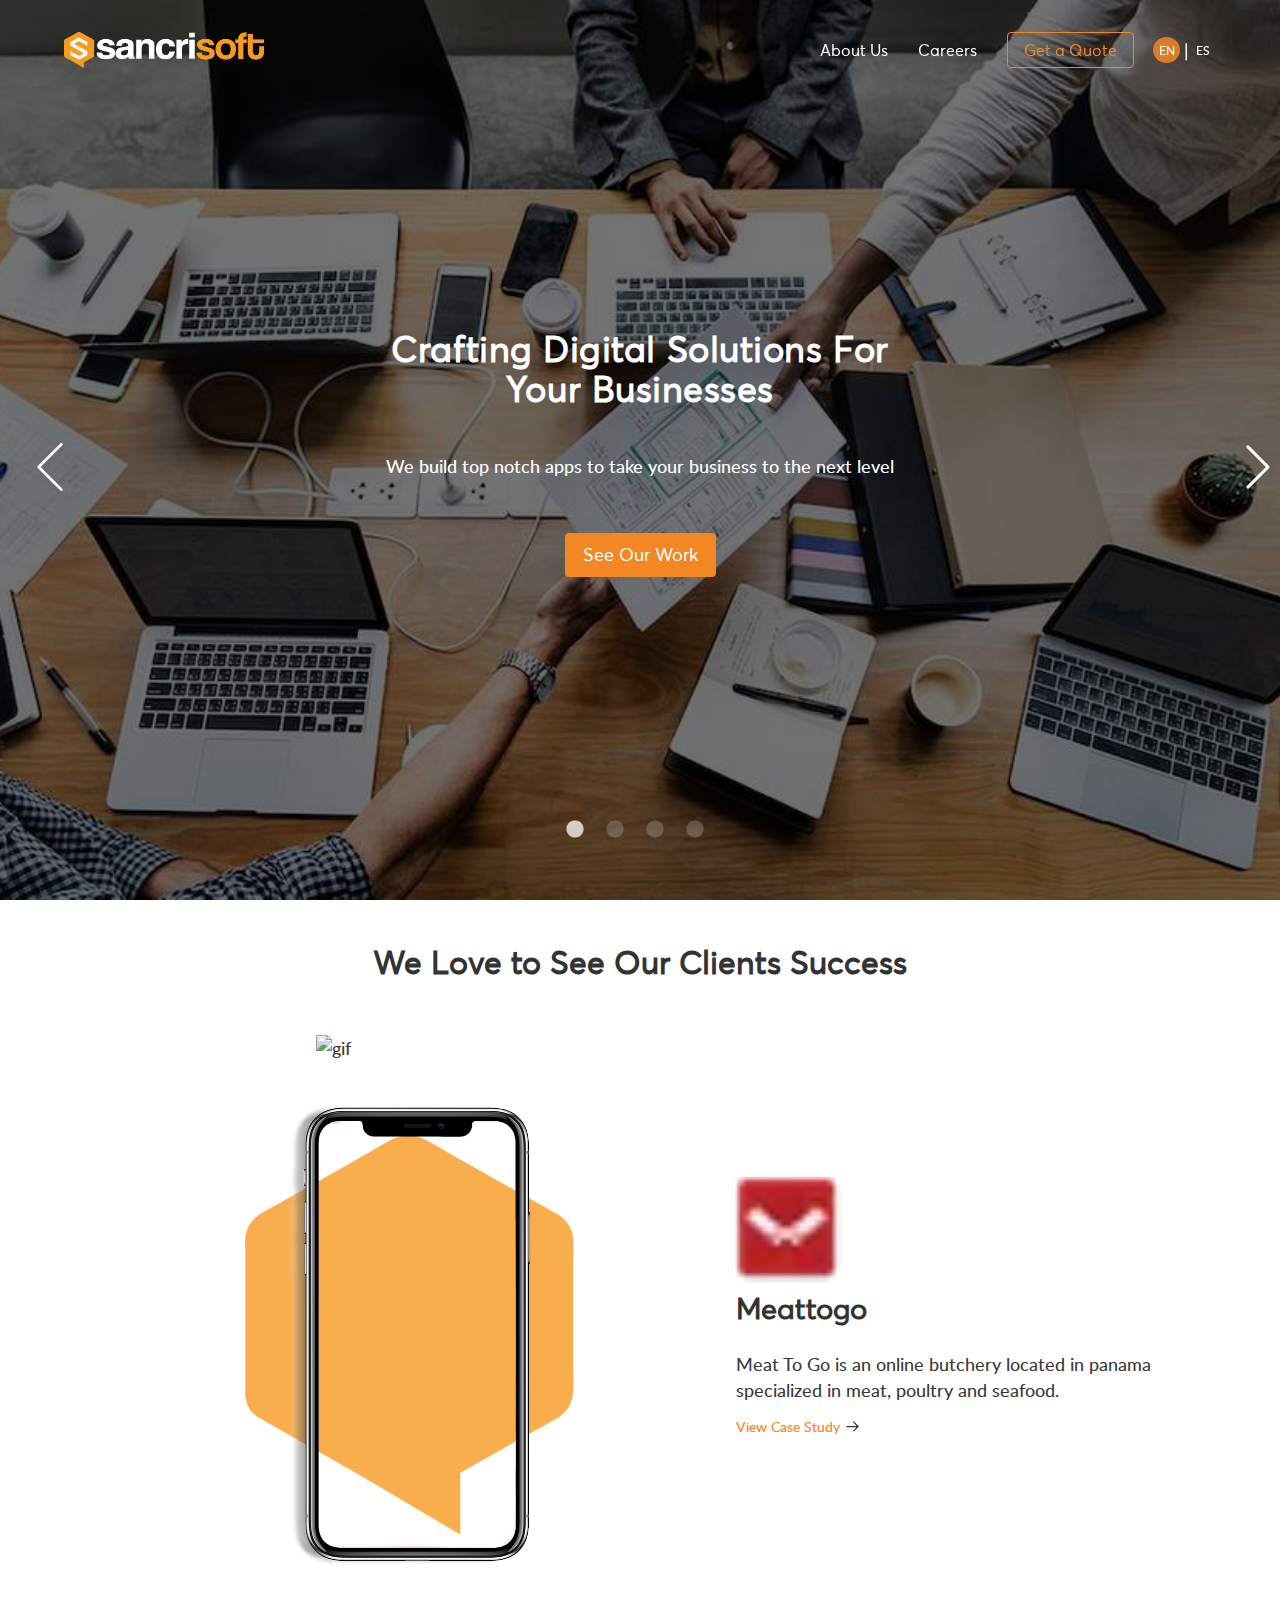
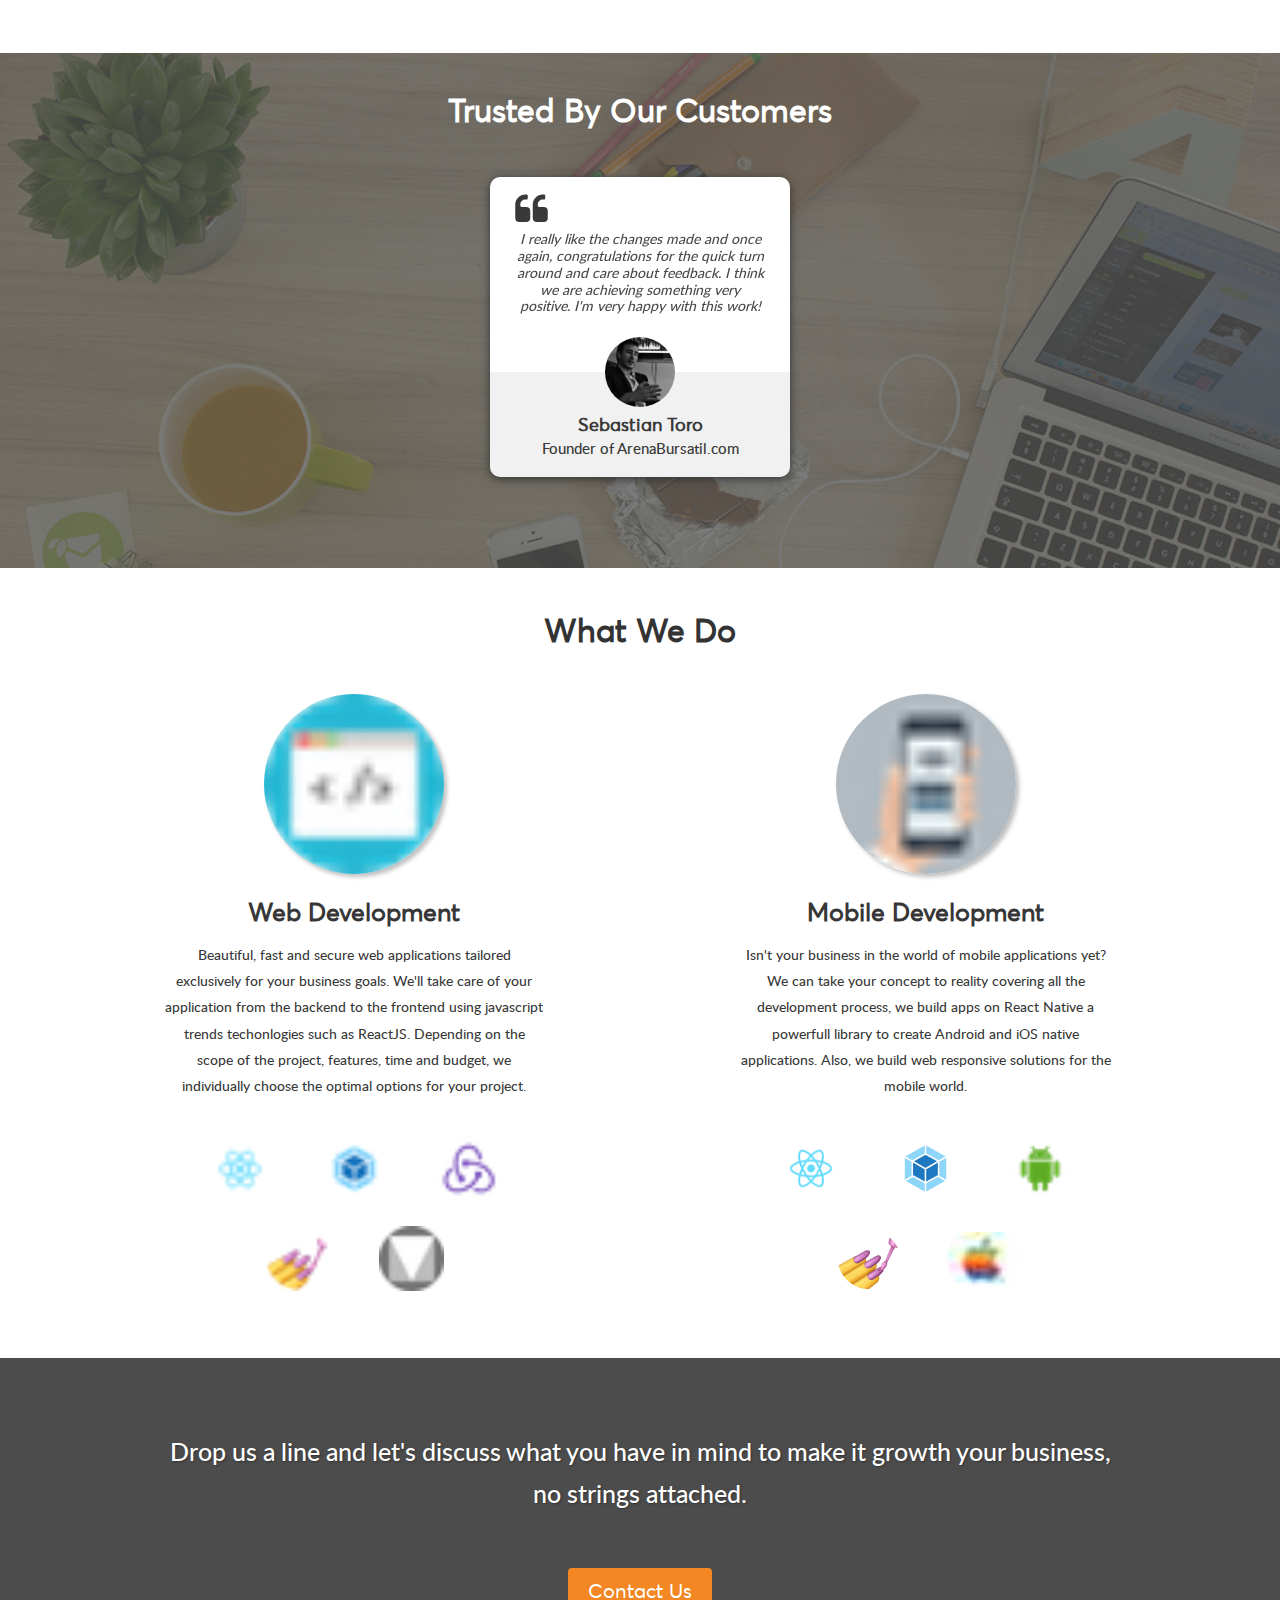
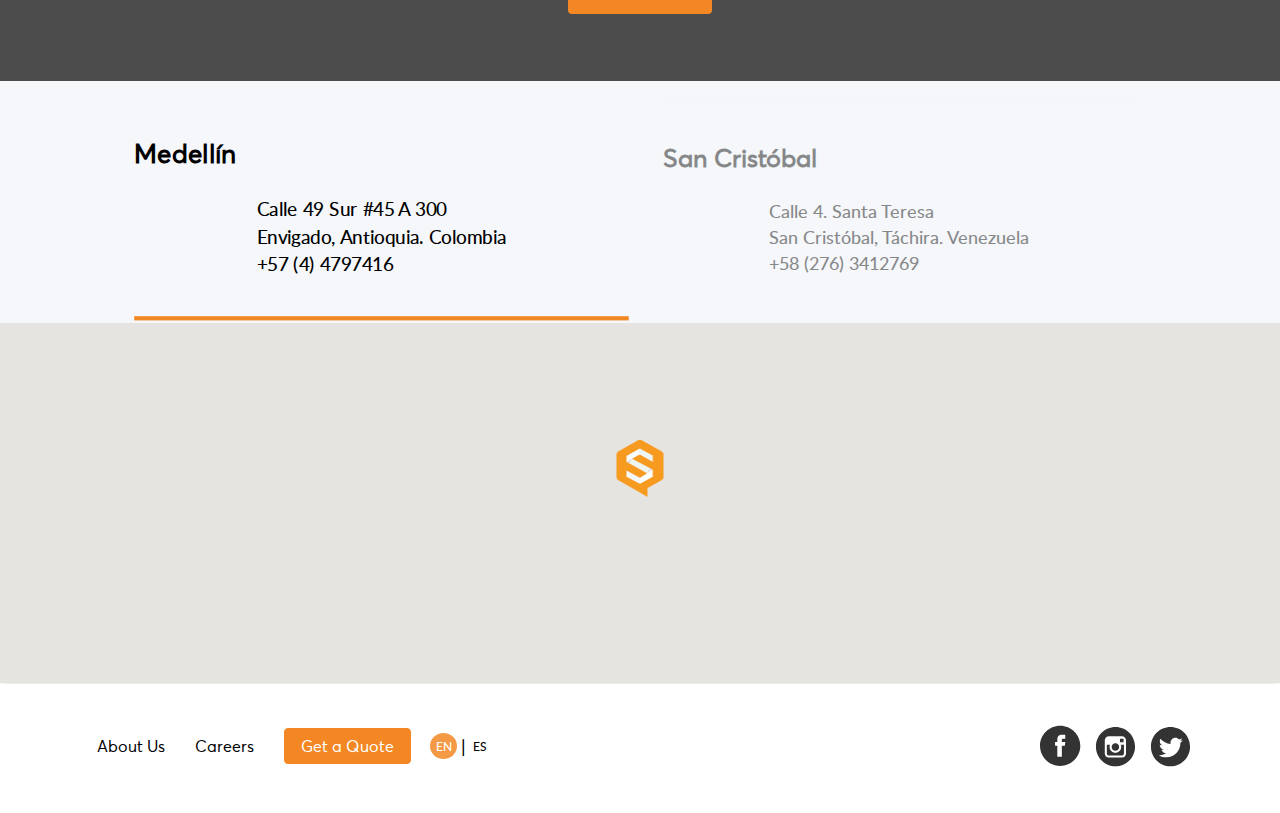
==== commit 6e1d19de: "Deploying latest changes (January 17)" ====
--- a/index.html
+++ b/index.html
@@ -1,4 +1,4 @@
-<!DOCTYPE html><html lang="en"><head><meta charSet="utf-8"/><meta http-equiv="x-ua-compatible" content="ie=edge"/><meta name="viewport" content="width=device-width, initial-scale=1, shrink-to-fit=no"/><style data-href="/14.0ef159e5a3a6047808f2.css">.slick-slider{box-sizing:border-box;-webkit-user-select:none;-moz-user-select:none;-ms-user-select:none;user-select:none;-webkit-touch-callout:none;-khtml-user-select:none;touch-action:pan-y;-webkit-tap-highlight-color:transparent}.slick-list,.slick-slider{position:relative;display:block}.slick-list{overflow:hidden;margin:0;padding:0}.slick-list:focus{outline:none}.slick-list.dragging{cursor:pointer;cursor:hand}.slick-slider .slick-list,.slick-slider .slick-track{-webkit-transform:translateZ(0);transform:translateZ(0)}.slick-track{position:relative;top:0;left:0;display:block;margin-left:auto;margin-right:auto}.slick-track:after,.slick-track:before{display:table;content:""}.slick-track:after{clear:both}.slick-loading .slick-track{visibility:hidden}.slick-slide{display:none;float:left;height:100%;min-height:1px}[dir=rtl] .slick-slide{float:right}.slick-slide img{display:block}.slick-slide.slick-loading img{display:none}.slick-slide.dragging img{pointer-events:none}.slick-initialized .slick-slide{display:block}.slick-loading .slick-slide{visibility:hidden}.slick-vertical .slick-slide{display:block;height:auto;border:1px solid transparent}.slick-arrow.slick-hidden{display:none}.slick-loading .slick-list{background:#fff url([data-uri]) 50% no-repeat}@font-face{font-family:slick;font-weight:400;font-style:normal;src:url([data-uri]);src:url([data-uri]?#iefix) format("embedded-opentype"),url([data-uri]) format("woff"),url([data-uri]) format("truetype"),url([data-uri]) format("svg")}.slick-next,.slick-prev{font-size:0;line-height:0;position:absolute;top:50%;display:block;width:20px;height:20px;padding:0;-webkit-transform:translateY(-50%);transform:translateY(-50%);cursor:pointer;border:none}.slick-next,.slick-next:focus,.slick-next:hover,.slick-prev,.slick-prev:focus,.slick-prev:hover{color:transparent;outline:none;background:transparent}.slick-next:focus:before,.slick-next:hover:before,.slick-prev:focus:before,.slick-prev:hover:before{opacity:1}.slick-next.slick-disabled:before,.slick-prev.slick-disabled:before{opacity:.25}.slick-next:before,.slick-prev:before{font-family:slick;font-size:20px;line-height:1;opacity:.75;color:#fff;-webkit-font-smoothing:antialiased;-moz-osx-font-smoothing:grayscale}.slick-prev{left:-25px}[dir=rtl] .slick-prev{right:-25px;left:auto}.slick-prev:before{content:"\2190"}[dir=rtl] .slick-prev:before{content:"\2192"}.slick-next{right:-25px}[dir=rtl] .slick-next{right:auto;left:-25px}.slick-next:before{content:"\2192"}[dir=rtl] .slick-next:before{content:"\2190"}.slick-dotted.slick-slider{margin-bottom:30px}.slick-dots{position:absolute;bottom:-25px;display:block;width:100%;padding:0;margin:0;list-style:none;text-align:center}.slick-dots li{position:relative;display:inline-block;margin:0 5px;padding:0}.slick-dots li,.slick-dots li button{width:20px;height:20px;cursor:pointer}.slick-dots li button{font-size:0;line-height:0;display:block;padding:5px;color:transparent;border:0;outline:none;background:transparent}.slick-dots li button:focus,.slick-dots li button:hover{outline:none}.slick-dots li button:focus:before,.slick-dots li button:hover:before{opacity:1}.slick-dots li button:before{font-family:slick;font-size:6px;line-height:20px;position:absolute;top:0;left:0;width:20px;height:20px;content:"\2022";text-align:center;opacity:.25;color:#000;-webkit-font-smoothing:antialiased;-moz-osx-font-smoothing:grayscale}.slick-dots li.slick-active button:before{opacity:.75;color:#000}</style><style data-href="/component---src-pages-index-js.5b87bb368f975e559c75.css">html{font-family:sans-serif;-ms-text-size-adjust:100%;-webkit-text-size-adjust:100%}body{margin:0}article,aside,details,figcaption,figure,footer,header,main,menu,nav,section,summary{display:block}audio,canvas,progress,video{display:inline-block}audio:not([controls]){display:none;height:0}progress{vertical-align:baseline}[hidden],template{display:none}a{background-color:transparent;-webkit-text-decoration-skip:objects}a:active,a:hover{outline-width:0}abbr[title]{border-bottom:none;text-decoration:underline;-webkit-text-decoration:underline dotted;text-decoration:underline dotted}b,strong{font-weight:inherit;font-weight:bolder}dfn{font-style:italic}h1{font-size:2em;margin:.67em 0}mark{background-color:#ff0;color:#000}small{font-size:80%}sub,sup{font-size:75%;line-height:0;position:relative;vertical-align:baseline}sub{bottom:-.25em}sup{top:-.5em}img{border-style:none}svg:not(:root){overflow:hidden}code,kbd,pre,samp{font-family:monospace,monospace;font-size:1em}figure{margin:1em 40px}hr{box-sizing:content-box;height:0;overflow:visible}button,input,optgroup,select,textarea{font:inherit;margin:0}optgroup{font-weight:700}button,input{overflow:visible}button,select{text-transform:none}[type=reset],[type=submit],button,html [type=button]{-webkit-appearance:button}[type=button]::-moz-focus-inner,[type=reset]::-moz-focus-inner,[type=submit]::-moz-focus-inner,button::-moz-focus-inner{border-style:none;padding:0}[type=button]:-moz-focusring,[type=reset]:-moz-focusring,[type=submit]:-moz-focusring,button:-moz-focusring{outline:1px dotted ButtonText}fieldset{border:1px solid silver;margin:0 2px;padding:.35em .625em .75em}legend{box-sizing:border-box;color:inherit;display:table;max-width:100%;padding:0;white-space:normal}textarea{overflow:auto}[type=checkbox],[type=radio]{box-sizing:border-box;padding:0}[type=number]::-webkit-inner-spin-button,[type=number]::-webkit-outer-spin-button{height:auto}[type=search]{-webkit-appearance:textfield;outline-offset:-2px}[type=search]::-webkit-search-cancel-button,[type=search]::-webkit-search-decoration{-webkit-appearance:none}::-webkit-input-placeholder{color:inherit;opacity:.54}::-webkit-file-upload-button{-webkit-appearance:button;font:inherit}html{font:112.5%/1.45em georgia,serif;box-sizing:border-box;overflow-y:scroll}*,:after,:before{box-sizing:inherit}body{color:rgba(0,0,0,.8);font-family:Lato;font-weight:400;word-wrap:break-word;-webkit-font-kerning:normal;font-kerning:normal;-ms-font-feature-settings:"kern","liga","clig","calt";-webkit-font-feature-settings:"kern","liga","clig","calt";font-feature-settings:"kern","liga","clig","calt"}img{max-width:100%;padding:0;margin:0 0 1.45rem}h1{font-size:2rem}h1,h2{padding:0;margin:0 0 .5rem;color:inherit;font-family:Averta;font-weight:700;text-rendering:optimizeLegibility;line-height:1.1}h2{font-size:1.8rem}h3{font-size:1.6rem}h3,h4{padding:0;margin:0 0 .4rem;color:inherit;font-family:Averta;font-weight:700;text-rendering:optimizeLegibility;line-height:1.1}h4{font-size:1.4rem}h5{font-size:1.2rem}h5,h6{padding:0;margin:0 0 .3rem;color:inherit;font-family:Averta;font-weight:700;text-rendering:optimizeLegibility;line-height:1.1}h6,span{font-size:1rem}hgroup{padding:0;margin:0 0 1.45rem}ol,ul{padding:0;margin:0 0 1.45rem 1.45rem;list-style-position:outside;list-style-image:none}dd,dl,figure,p{padding:0;margin:0 0 1.45rem}pre{margin:0 0 1.45rem;font-size:.85rem;line-height:1.42;background:rgba(0,0,0,.04);border-radius:3px;overflow:auto;word-wrap:normal;padding:1.45rem}table{font-size:1rem;line-height:1.45rem;border-collapse:collapse;width:100%}fieldset,table{padding:0;margin:0 0 1.45rem}blockquote{padding:0;margin:0 1.45rem 1.45rem}form,iframe,noscript{padding:0;margin:0 0 1.45rem}hr{padding:0;margin:0 0 calc(1.45rem - 1px);background:rgba(0,0,0,.2);border:none;height:1px}address{padding:0;margin:0 0 1.45rem}b,dt,strong,th{font-weight:700}li{margin-bottom:.725rem}ol li,ul li{padding-left:0}li>ol,li>ul{margin-left:1.45rem;margin-bottom:.725rem;margin-top:.725rem}blockquote :last-child,li :last-child,p :last-child{margin-bottom:0}li>p{margin-bottom:.725rem}code,kbd,samp{font-size:.85rem;line-height:1.45rem}abbr,abbr[title],acronym{border-bottom:1px dotted rgba(0,0,0,.5);cursor:help}abbr[title]{text-decoration:none}td,th,thead{text-align:left}td,th{border-bottom:1px solid rgba(0,0,0,.12);font-feature-settings:"tnum";-moz-font-feature-settings:"tnum";-ms-font-feature-settings:"tnum";-webkit-font-feature-settings:"tnum";padding:.725rem .96667rem calc(.725rem - 1px)}td:first-child,th:first-child{padding-left:0}td:last-child,th:last-child{padding-right:0}code,tt{background-color:rgba(0,0,0,.04);border-radius:3px;font-family:SFMono-Regular,Consolas,Roboto Mono,Droid Sans Mono,Liberation Mono,Menlo,Courier,monospace;padding:.2em 0}pre code{background:none;line-height:1.42}code:after,code:before,tt:after,tt:before{letter-spacing:-.2em;content:" "}pre code:after,pre code:before,pre tt:after,pre tt:before{content:""}@media only screen and (max-width:480px){html{font-size:100%}}</style><meta name="generator" content="Gatsby 2.0.53"/><title data-react-helmet="true">Home | Sancrisoft</title><link data-react-helmet="true" rel="shortcut icon" type="image/ico" href="/static/favicon-842f6296dfa328d38b0e153ec13d8245.ico"/><meta data-react-helmet="true" name="description" content="Crafting digital solutions for your businesses"/><meta data-react-helmet="true" property="og:title" content="Home"/><meta data-react-helmet="true" property="og:description" content="Crafting digital solutions for your businesses"/><meta data-react-helmet="true" property="og:type" content="website"/><meta data-react-helmet="true" name="twitter:card" content="summary"/><meta data-react-helmet="true" name="twitter:creator" content="@sancrisoft"/><meta data-react-helmet="true" name="twitter:title" content="Home"/><meta data-react-helmet="true" name="twitter:description" content="Crafting digital solutions for your businesses"/><meta data-react-helmet="true" name="viewport" content="width=device-width, initial-scale=1, minimum-scale=1.0, user-scalable=no"/><meta data-react-helmet="true" name="keywords" content="sancrisoft, digital-solutions"/><link rel="shortcut icon" href="/icons/icon-48x48.png"/><link rel="manifest" href="/manifest.webmanifest"/><meta name="theme-color" content="#f28724"/><style data-styled="bZzMVC casAuN dusgbo kNSOr dPXePk bjKimy cCWEaN cnWpKJ hMtyWD ddYlFj bdPzfw cPWNZe dhUJeY kXXNvi gNyVeW gQspqZ iHNAtq hCxlry EAiEQ cIxWLI dPoOtc HSUNz jLxwVo hJplCr cjuysD hqHqUR jNsLeo kdBpzL gDEnHU bOUwal eoEODg cmybLX dUsFFy dSVJCM irRdpA hrZdnY clCgwb fjaZXc fvkrvx hpDkWC dEeyhP safrU iWfbOb dSaBze ImNaW eskYrs diWCnC iHoVwz ghkgDp fWIelu" data-styled-version="4.1.2">
+<!DOCTYPE html><html lang="en"><head><meta charSet="utf-8"/><meta http-equiv="x-ua-compatible" content="ie=edge"/><meta name="viewport" content="width=device-width, initial-scale=1, shrink-to-fit=no"/><style data-href="/15.a01db35e3d2515cfd69a.css">.slick-slider{box-sizing:border-box;-webkit-user-select:none;-moz-user-select:none;-ms-user-select:none;user-select:none;-webkit-touch-callout:none;-khtml-user-select:none;touch-action:pan-y;-webkit-tap-highlight-color:transparent}.slick-list,.slick-slider{position:relative;display:block}.slick-list{overflow:hidden;margin:0;padding:0}.slick-list:focus{outline:none}.slick-list.dragging{cursor:pointer;cursor:hand}.slick-slider .slick-list,.slick-slider .slick-track{-webkit-transform:translateZ(0);transform:translateZ(0)}.slick-track{position:relative;top:0;left:0;display:block;margin-left:auto;margin-right:auto}.slick-track:after,.slick-track:before{display:table;content:""}.slick-track:after{clear:both}.slick-loading .slick-track{visibility:hidden}.slick-slide{display:none;float:left;height:100%;min-height:1px}[dir=rtl] .slick-slide{float:right}.slick-slide img{display:block}.slick-slide.slick-loading img{display:none}.slick-slide.dragging img{pointer-events:none}.slick-initialized .slick-slide{display:block}.slick-loading .slick-slide{visibility:hidden}.slick-vertical .slick-slide{display:block;height:auto;border:1px solid transparent}.slick-arrow.slick-hidden{display:none}.slick-loading .slick-list{background:#fff url([data-uri]) 50% no-repeat}@font-face{font-family:slick;font-weight:400;font-style:normal;src:url([data-uri]);src:url([data-uri]?#iefix) format("embedded-opentype"),url([data-uri]) format("woff"),url([data-uri]) format("truetype"),url([data-uri]) format("svg")}.slick-next,.slick-prev{font-size:0;line-height:0;position:absolute;top:50%;display:block;width:20px;height:20px;padding:0;-webkit-transform:translateY(-50%);transform:translateY(-50%);cursor:pointer;border:none}.slick-next,.slick-next:focus,.slick-next:hover,.slick-prev,.slick-prev:focus,.slick-prev:hover{color:transparent;outline:none;background:transparent}.slick-next:focus:before,.slick-next:hover:before,.slick-prev:focus:before,.slick-prev:hover:before{opacity:1}.slick-next.slick-disabled:before,.slick-prev.slick-disabled:before{opacity:.25}.slick-next:before,.slick-prev:before{font-family:slick;font-size:20px;line-height:1;opacity:.75;color:#fff;-webkit-font-smoothing:antialiased;-moz-osx-font-smoothing:grayscale}.slick-prev{left:-25px}[dir=rtl] .slick-prev{right:-25px;left:auto}.slick-prev:before{content:"\2190"}[dir=rtl] .slick-prev:before{content:"\2192"}.slick-next{right:-25px}[dir=rtl] .slick-next{right:auto;left:-25px}.slick-next:before{content:"\2192"}[dir=rtl] .slick-next:before{content:"\2190"}.slick-dotted.slick-slider{margin-bottom:30px}.slick-dots{position:absolute;bottom:-25px;display:block;width:100%;padding:0;margin:0;list-style:none;text-align:center}.slick-dots li{position:relative;display:inline-block;margin:0 5px;padding:0}.slick-dots li,.slick-dots li button{width:20px;height:20px;cursor:pointer}.slick-dots li button{font-size:0;line-height:0;display:block;padding:5px;color:transparent;border:0;outline:none;background:transparent}.slick-dots li button:focus,.slick-dots li button:hover{outline:none}.slick-dots li button:focus:before,.slick-dots li button:hover:before{opacity:1}.slick-dots li button:before{font-family:slick;font-size:6px;line-height:20px;position:absolute;top:0;left:0;width:20px;height:20px;content:"\2022";text-align:center;opacity:.25;color:#000;-webkit-font-smoothing:antialiased;-moz-osx-font-smoothing:grayscale}.slick-dots li.slick-active button:before{opacity:.75;color:#000}</style><style data-href="/component---src-pages-index-js.5b87bb368f975e559c75.css">html{font-family:sans-serif;-ms-text-size-adjust:100%;-webkit-text-size-adjust:100%}body{margin:0}article,aside,details,figcaption,figure,footer,header,main,menu,nav,section,summary{display:block}audio,canvas,progress,video{display:inline-block}audio:not([controls]){display:none;height:0}progress{vertical-align:baseline}[hidden],template{display:none}a{background-color:transparent;-webkit-text-decoration-skip:objects}a:active,a:hover{outline-width:0}abbr[title]{border-bottom:none;text-decoration:underline;-webkit-text-decoration:underline dotted;text-decoration:underline dotted}b,strong{font-weight:inherit;font-weight:bolder}dfn{font-style:italic}h1{font-size:2em;margin:.67em 0}mark{background-color:#ff0;color:#000}small{font-size:80%}sub,sup{font-size:75%;line-height:0;position:relative;vertical-align:baseline}sub{bottom:-.25em}sup{top:-.5em}img{border-style:none}svg:not(:root){overflow:hidden}code,kbd,pre,samp{font-family:monospace,monospace;font-size:1em}figure{margin:1em 40px}hr{box-sizing:content-box;height:0;overflow:visible}button,input,optgroup,select,textarea{font:inherit;margin:0}optgroup{font-weight:700}button,input{overflow:visible}button,select{text-transform:none}[type=reset],[type=submit],button,html [type=button]{-webkit-appearance:button}[type=button]::-moz-focus-inner,[type=reset]::-moz-focus-inner,[type=submit]::-moz-focus-inner,button::-moz-focus-inner{border-style:none;padding:0}[type=button]:-moz-focusring,[type=reset]:-moz-focusring,[type=submit]:-moz-focusring,button:-moz-focusring{outline:1px dotted ButtonText}fieldset{border:1px solid silver;margin:0 2px;padding:.35em .625em .75em}legend{box-sizing:border-box;color:inherit;display:table;max-width:100%;padding:0;white-space:normal}textarea{overflow:auto}[type=checkbox],[type=radio]{box-sizing:border-box;padding:0}[type=number]::-webkit-inner-spin-button,[type=number]::-webkit-outer-spin-button{height:auto}[type=search]{-webkit-appearance:textfield;outline-offset:-2px}[type=search]::-webkit-search-cancel-button,[type=search]::-webkit-search-decoration{-webkit-appearance:none}::-webkit-input-placeholder{color:inherit;opacity:.54}::-webkit-file-upload-button{-webkit-appearance:button;font:inherit}html{font:112.5%/1.45em georgia,serif;box-sizing:border-box;overflow-y:scroll}*,:after,:before{box-sizing:inherit}body{color:rgba(0,0,0,.8);font-family:Lato;font-weight:400;word-wrap:break-word;-webkit-font-kerning:normal;font-kerning:normal;-ms-font-feature-settings:"kern","liga","clig","calt";-webkit-font-feature-settings:"kern","liga","clig","calt";font-feature-settings:"kern","liga","clig","calt"}img{max-width:100%;padding:0;margin:0 0 1.45rem}h1{font-size:2rem}h1,h2{padding:0;margin:0 0 .5rem;color:inherit;font-family:Averta;font-weight:700;text-rendering:optimizeLegibility;line-height:1.1}h2{font-size:1.8rem}h3{font-size:1.6rem}h3,h4{padding:0;margin:0 0 .4rem;color:inherit;font-family:Averta;font-weight:700;text-rendering:optimizeLegibility;line-height:1.1}h4{font-size:1.4rem}h5{font-size:1.2rem}h5,h6{padding:0;margin:0 0 .3rem;color:inherit;font-family:Averta;font-weight:700;text-rendering:optimizeLegibility;line-height:1.1}h6,span{font-size:1rem}hgroup{padding:0;margin:0 0 1.45rem}ol,ul{padding:0;margin:0 0 1.45rem 1.45rem;list-style-position:outside;list-style-image:none}dd,dl,figure,p{padding:0;margin:0 0 1.45rem}pre{margin:0 0 1.45rem;font-size:.85rem;line-height:1.42;background:rgba(0,0,0,.04);border-radius:3px;overflow:auto;word-wrap:normal;padding:1.45rem}table{font-size:1rem;line-height:1.45rem;border-collapse:collapse;width:100%}fieldset,table{padding:0;margin:0 0 1.45rem}blockquote{padding:0;margin:0 1.45rem 1.45rem}form,iframe,noscript{padding:0;margin:0 0 1.45rem}hr{padding:0;margin:0 0 calc(1.45rem - 1px);background:rgba(0,0,0,.2);border:none;height:1px}address{padding:0;margin:0 0 1.45rem}b,dt,strong,th{font-weight:700}li{margin-bottom:.725rem}ol li,ul li{padding-left:0}li>ol,li>ul{margin-left:1.45rem;margin-bottom:.725rem;margin-top:.725rem}blockquote :last-child,li :last-child,p :last-child{margin-bottom:0}li>p{margin-bottom:.725rem}code,kbd,samp{font-size:.85rem;line-height:1.45rem}abbr,abbr[title],acronym{border-bottom:1px dotted rgba(0,0,0,.5);cursor:help}abbr[title]{text-decoration:none}td,th,thead{text-align:left}td,th{border-bottom:1px solid rgba(0,0,0,.12);font-feature-settings:"tnum";-moz-font-feature-settings:"tnum";-ms-font-feature-settings:"tnum";-webkit-font-feature-settings:"tnum";padding:.725rem .96667rem calc(.725rem - 1px)}td:first-child,th:first-child{padding-left:0}td:last-child,th:last-child{padding-right:0}code,tt{background-color:rgba(0,0,0,.04);border-radius:3px;font-family:SFMono-Regular,Consolas,Roboto Mono,Droid Sans Mono,Liberation Mono,Menlo,Courier,monospace;padding:.2em 0}pre code{background:none;line-height:1.42}code:after,code:before,tt:after,tt:before{letter-spacing:-.2em;content:" "}pre code:after,pre code:before,pre tt:after,pre tt:before{content:""}@media only screen and (max-width:480px){html{font-size:100%}}</style><style data-href="/5.af4f0001e74118e08f7b.css">.mapboxgl-map{font:12px/20px Helvetica Neue,Arial,Helvetica,sans-serif;overflow:hidden;position:relative;-webkit-tap-highlight-color:rgba(0,0,0,0)}.mapboxgl-map:-webkit-full-screen{width:100%;height:100%}.mapboxgl-canary{background-color:salmon}.mapboxgl-canvas-container.mapboxgl-interactive,.mapboxgl-ctrl-group>button.mapboxgl-ctrl-compass{cursor:-webkit-grab;cursor:grab;-moz-user-select:none;-webkit-user-select:none;-ms-user-select:none;user-select:none}.mapboxgl-canvas-container.mapboxgl-interactive:active,.mapboxgl-ctrl-group>button.mapboxgl-ctrl-compass:active{cursor:-webkit-grabbing;cursor:grabbing}.mapboxgl-canvas-container.mapboxgl-touch-zoom-rotate,.mapboxgl-canvas-container.mapboxgl-touch-zoom-rotate .mapboxgl-canvas{touch-action:pan-x pan-y}.mapboxgl-canvas-container.mapboxgl-touch-drag-pan,.mapboxgl-canvas-container.mapboxgl-touch-drag-pan .mapboxgl-canvas{touch-action:pinch-zoom}.mapboxgl-canvas-container.mapboxgl-touch-zoom-rotate.mapboxgl-touch-drag-pan,.mapboxgl-canvas-container.mapboxgl-touch-zoom-rotate.mapboxgl-touch-drag-pan .mapboxgl-canvas{touch-action:none}.mapboxgl-ctrl-bottom-left,.mapboxgl-ctrl-bottom-right,.mapboxgl-ctrl-top-left,.mapboxgl-ctrl-top-right{position:absolute;pointer-events:none;z-index:2}.mapboxgl-ctrl-top-left{top:0;left:0}.mapboxgl-ctrl-top-right{top:0;right:0}.mapboxgl-ctrl-bottom-left{bottom:0;left:0}.mapboxgl-ctrl-bottom-right{right:0;bottom:0}.mapboxgl-ctrl{clear:both;pointer-events:auto}.mapboxgl-ctrl-top-left .mapboxgl-ctrl{margin:10px 0 0 10px;float:left}.mapboxgl-ctrl-top-right .mapboxgl-ctrl{margin:10px 10px 0 0;float:right}.mapboxgl-ctrl-bottom-left .mapboxgl-ctrl{margin:0 0 10px 10px;float:left}.mapboxgl-ctrl-bottom-right .mapboxgl-ctrl{margin:0 10px 10px 0;float:right}.mapboxgl-ctrl-group{border-radius:4px;overflow:hidden;background:#fff}.mapboxgl-ctrl-group:not(:empty){box-shadow:0 0 0 2px rgba(0,0,0,.1)}.mapboxgl-ctrl-group>button{width:30px;height:30px;display:block;padding:0;outline:none;border:0;box-sizing:border-box;background-color:transparent;cursor:pointer}.mapboxgl-ctrl-group>button+button{border-top:1px solid #ddd}.mapboxgl-ctrl>button::-moz-focus-inner{border:0;padding:0}.mapboxgl-ctrl>button:hover{background-color:rgba(0,0,0,.05)}.mapboxgl-ctrl-icon,.mapboxgl-ctrl-icon>.mapboxgl-ctrl-compass-arrow{speak:none;-webkit-font-smoothing:antialiased;-moz-osx-font-smoothing:grayscale}.mapboxgl-ctrl-icon{padding:5px}.mapboxgl-ctrl-icon.mapboxgl-ctrl-zoom-out{background-image:url("data:image/svg+xml;charset=utf-8,%3Csvg viewBox='0 0 20 20' xmlns='http://www.w3.org/2000/svg'%3E%3Cpath d='M7 9c-.554 0-1 .446-1 1s.446 1 1 1h6c.554 0 1-.446 1-1s-.446-1-1-1z' fill='%23333'/%3E%3C/svg%3E")}.mapboxgl-ctrl-icon.mapboxgl-ctrl-zoom-in{background-image:url("data:image/svg+xml;charset=utf-8,%3Csvg viewBox='0 0 20 20' xmlns='http://www.w3.org/2000/svg'%3E%3Cpath d='M10 6c-.554 0-1 .446-1 1v2H7c-.554 0-1 .446-1 1s.446 1 1 1h2v2c0 .554.446 1 1 1s1-.446 1-1v-2h2c.554 0 1-.446 1-1s-.446-1-1-1h-2V7c0-.554-.446-1-1-1z' fill='%23333'/%3E%3C/svg%3E")}.mapboxgl-ctrl-icon.mapboxgl-ctrl-geolocate{background-image:url("data:image/svg+xml;charset=utf-8,%3Csvg viewBox='0 0 20 20' xmlns='http://www.w3.org/2000/svg' fill='%23333'%3E%3Cpath d='M10 4C9 4 9 5 9 5v.1A5 5 0 0 0 5.1 9H5s-1 0-1 1 1 1 1 1h.1A5 5 0 0 0 9 14.9v.1s0 1 1 1 1-1 1-1v-.1a5 5 0 0 0 3.9-3.9h.1s1 0 1-1-1-1-1-1h-.1A5 5 0 0 0 11 5.1V5s0-1-1-1zm0 2.5a3.5 3.5 0 0 1 3.5 3.5 3.5 3.5 0 0 1-3.5 3.5A3.5 3.5 0 0 1 6.5 10 3.5 3.5 0 0 1 10 6.5zm0 1.8A1.8 1.8 0 0 0 8.3 10a1.8 1.8 0 0 0 1.7 1.8 1.8 1.8 0 0 0 1.8-1.8A1.8 1.8 0 0 0 10 8.3z'/%3E%3C/svg%3E")}.mapboxgl-ctrl-icon.mapboxgl-ctrl-geolocate:disabled{background-image:url("data:image/svg+xml;charset=utf-8,%3Csvg viewBox='0 0 20 20' xmlns='http://www.w3.org/2000/svg' fill='%23aaa'%3E%3Cpath d='M10 4C9 4 9 5 9 5v.1A5 5 0 0 0 5.1 9H5s-1 0-1 1 1 1 1 1h.1A5 5 0 0 0 9 14.9v.1s0 1 1 1 1-1 1-1v-.1a5 5 0 0 0 3.9-3.9h.1s1 0 1-1-1-1-1-1h-.1A5 5 0 0 0 11 5.1V5s0-1-1-1zm0 2.5a3.5 3.5 0 0 1 3.5 3.5 3.5 3.5 0 0 1-3.5 3.5A3.5 3.5 0 0 1 6.5 10 3.5 3.5 0 0 1 10 6.5zm0 1.8A1.8 1.8 0 0 0 8.3 10a1.8 1.8 0 0 0 1.7 1.8 1.8 1.8 0 0 0 1.8-1.8A1.8 1.8 0 0 0 10 8.3z'/%3E%3C/svg%3E")}.mapboxgl-ctrl-icon.mapboxgl-ctrl-geolocate.mapboxgl-ctrl-geolocate-active{background-image:url("data:image/svg+xml;charset=utf-8,%3Csvg viewBox='0 0 20 20' xmlns='http://www.w3.org/2000/svg' fill='%2333b5e5'%3E%3Cpath d='M10 4C9 4 9 5 9 5v.1A5 5 0 0 0 5.1 9H5s-1 0-1 1 1 1 1 1h.1A5 5 0 0 0 9 14.9v.1s0 1 1 1 1-1 1-1v-.1a5 5 0 0 0 3.9-3.9h.1s1 0 1-1-1-1-1-1h-.1A5 5 0 0 0 11 5.1V5s0-1-1-1zm0 2.5a3.5 3.5 0 0 1 3.5 3.5 3.5 3.5 0 0 1-3.5 3.5A3.5 3.5 0 0 1 6.5 10 3.5 3.5 0 0 1 10 6.5zm0 1.8A1.8 1.8 0 0 0 8.3 10a1.8 1.8 0 0 0 1.7 1.8 1.8 1.8 0 0 0 1.8-1.8A1.8 1.8 0 0 0 10 8.3z'/%3E%3C/svg%3E")}.mapboxgl-ctrl-icon.mapboxgl-ctrl-geolocate.mapboxgl-ctrl-geolocate-active-error{background-image:url("data:image/svg+xml;charset=utf-8,%3Csvg viewBox='0 0 20 20' xmlns='http://www.w3.org/2000/svg' fill='%23e58978'%3E%3Cpath d='M10 4C9 4 9 5 9 5v.1A5 5 0 0 0 5.1 9H5s-1 0-1 1 1 1 1 1h.1A5 5 0 0 0 9 14.9v.1s0 1 1 1 1-1 1-1v-.1a5 5 0 0 0 3.9-3.9h.1s1 0 1-1-1-1-1-1h-.1A5 5 0 0 0 11 5.1V5s0-1-1-1zm0 2.5a3.5 3.5 0 0 1 3.5 3.5 3.5 3.5 0 0 1-3.5 3.5A3.5 3.5 0 0 1 6.5 10 3.5 3.5 0 0 1 10 6.5zm0 1.8A1.8 1.8 0 0 0 8.3 10a1.8 1.8 0 0 0 1.7 1.8 1.8 1.8 0 0 0 1.8-1.8A1.8 1.8 0 0 0 10 8.3z'/%3E%3C/svg%3E")}.mapboxgl-ctrl-icon.mapboxgl-ctrl-geolocate.mapboxgl-ctrl-geolocate-background{background-image:url("data:image/svg+xml;charset=utf-8,%3Csvg viewBox='0 0 20 20' xmlns='http://www.w3.org/2000/svg' fill='%2333b5e5'%3E%3Cpath d='M10 4C9 4 9 5 9 5v.1A5 5 0 0 0 5.1 9H5s-1 0-1 1 1 1 1 1h.1A5 5 0 0 0 9 14.9v.1s0 1 1 1 1-1 1-1v-.1a5 5 0 0 0 3.9-3.9h.1s1 0 1-1-1-1-1-1h-.1A5 5 0 0 0 11 5.1V5s0-1-1-1zm0 2.5a3.5 3.5 0 1 1 0 7 3.5 3.5 0 0 1 0-7z'/%3E%3C/svg%3E")}.mapboxgl-ctrl-icon.mapboxgl-ctrl-geolocate.mapboxgl-ctrl-geolocate-background-error{background-image:url("data:image/svg+xml;charset=utf-8,%3Csvg viewBox='0 0 20 20' xmlns='http://www.w3.org/2000/svg' fill='%23e54e33'%3E%3Cpath d='M10 4C9 4 9 5 9 5v.1A5 5 0 0 0 5.1 9H5s-1 0-1 1 1 1 1 1h.1A5 5 0 0 0 9 14.9v.1s0 1 1 1 1-1 1-1v-.1a5 5 0 0 0 3.9-3.9h.1s1 0 1-1-1-1-1-1h-.1A5 5 0 0 0 11 5.1V5s0-1-1-1zm0 2.5a3.5 3.5 0 1 1 0 7 3.5 3.5 0 0 1 0-7z'/%3E%3C/svg%3E")}.mapboxgl-ctrl-icon.mapboxgl-ctrl-geolocate.mapboxgl-ctrl-geolocate-waiting{-webkit-animation:mapboxgl-spin 2s linear infinite;animation:mapboxgl-spin 2s linear infinite}@-webkit-keyframes mapboxgl-spin{0%{-webkit-transform:rotate(0deg)}to{-webkit-transform:rotate(1turn)}}@keyframes mapboxgl-spin{0%{-webkit-transform:rotate(0deg);transform:rotate(0deg)}to{-webkit-transform:rotate(1turn);transform:rotate(1turn)}}.mapboxgl-ctrl-icon.mapboxgl-ctrl-fullscreen{background-image:url("data:image/svg+xml;charset=utf-8,%3Csvg viewBox='0 0 20 20' xmlns='http://www.w3.org/2000/svg'%3E%3Cpath d='M5 4c-.5 0-1 .5-1 1v4h.5l1.277-1.703c1 .763 2.059 1.66 3.114 2.703a30.38 30.38 0 0 1-3.11 2.707L4.5 11H4v4c0 .5.5 1 1 1h4v-.5l-1.727-1.295a35.498 35.498 0 0 1 2.688-3.137 30.312 30.312 0 0 1 2.746 3.15L11 15.5v.5h4c.5 0 1-.5 1-1v-4h-.5l-1.295 1.727a35.513 35.513 0 0 1-3.168-2.717 47.787 47.787 0 0 1 3.192-2.705L15.5 9h.5V5c0-.5-.5-1-1-1h-4v.5l1.703 1.277A32.243 32.243 0 0 1 9.971 8.92 47.761 47.761 0 0 1 7.305 5.77L9 4.5V4H5z'/%3E%3C/svg%3E")}.mapboxgl-ctrl-icon.mapboxgl-ctrl-shrink{background-image:url("data:image/svg+xml;charset=utf-8,%3Csvg viewBox='0 0 20 20' xmlns='http://www.w3.org/2000/svg'%3E%3Cpath d='M4.242 3.492a.75.75 0 0 0-.523 1.29l2.246 2.245L4 8.5V9h4c.5 0 1-.5 1-1V4h-.5L7.018 5.955 4.78 3.72a.75.75 0 0 0-.539-.227zm11.492 0a.75.75 0 0 0-.515.227l-2.235 2.234L11.5 4H11v4c0 .5.5 1 1 1h4v-.5l-1.965-1.473 2.246-2.246a.75.75 0 0 0-.547-1.289zM4 11v.5l1.965 1.473-2.246 2.246A.751.751 0 1 0 4.78 16.28l2.246-2.246L8.5 16H9v-4c0-.5-.5-1-1-1H4zm8 0c-.5 0-1 .5-1 1v4h.5l1.473-1.965 2.246 2.246a.751.751 0 1 0 1.062-1.062l-2.246-2.246L16 11.5V11h-4z'/%3E%3C/svg%3E")}.mapboxgl-ctrl-icon.mapboxgl-ctrl-compass>.mapboxgl-ctrl-compass-arrow{width:20px;height:20px;margin:5px;background-image:url("data:image/svg+xml;charset=utf-8,%3Csvg viewBox='0 0 20 20' xmlns='http://www.w3.org/2000/svg'%3E%3Cpath fill='%23333' d='M6 9l4-8 4 8z'/%3E%3Cpath fill='%23CCC' d='M6 11l4 8 4-8z'/%3E%3C/svg%3E");background-repeat:no-repeat;display:inline-block}a.mapboxgl-ctrl-logo{width:85px;height:21px;margin:0 0 -3px -3px;display:block;background-repeat:no-repeat;cursor:pointer;background-image:url("data:image/svg+xml;charset=utf-8,%3Csvg xmlns='http://www.w3.org/2000/svg' viewBox='0 0 84.49 21'%3E%3Cpath class='st0' d='M83.25 14.26c0 .12-.09.21-.21.21h-1.61c-.13 0-.24-.06-.3-.17l-1.44-2.39-1.44 2.39a.34.34 0 0 1-.3.17h-1.61c-.04 0-.08-.01-.12-.03-.09-.06-.13-.19-.06-.28l2.43-3.68-2.39-3.64a.213.213 0 0 1-.03-.12c0-.12.09-.21.21-.21h1.61c.13 0 .24.06.3.17l1.41 2.36 1.4-2.35a.34.34 0 0 1 .3-.17H83c.04 0 .08.01.12.03.09.06.13.19.06.28l-2.37 3.63 2.43 3.67c0 .05.01.09.01.13zM66.24 9.59c-.39-1.88-1.96-3.28-3.84-3.28-1.03 0-2.03.42-2.73 1.18V3.51c0-.13-.1-.23-.23-.23h-1.4c-.13 0-.23.11-.23.23v10.72c0 .13.1.23.23.23h1.4c.13 0 .23-.11.23-.23v-.73c.71.75 1.7 1.18 2.73 1.18 1.88 0 3.45-1.41 3.84-3.29.13-.6.13-1.21 0-1.8zM62.08 13c-1.32 0-2.39-1.11-2.41-2.48v-.06c.02-1.38 1.09-2.48 2.41-2.48s2.42 1.12 2.42 2.51S63.41 13 62.08 13zM71.67 6.32a4.24 4.24 0 0 0-4.16 3.29c-.13.59-.13 1.19 0 1.77a4.233 4.233 0 0 0 4.17 3.3c2.35 0 4.26-1.87 4.26-4.19s-1.9-4.17-4.27-4.17zm-.02 6.69c-1.33 0-2.42-1.12-2.42-2.51s1.08-2.52 2.42-2.52c1.33 0 2.42 1.12 2.42 2.51s-1.08 2.51-2.42 2.52z' opacity='.9' fill='%23fff'/%3E%3Cpath class='st1' d='M62.08 7.98c-1.32 0-2.39 1.11-2.41 2.48v.06c.01 1.38 1.08 2.48 2.41 2.48s2.42-1.12 2.42-2.51-1.09-2.51-2.42-2.51zm0 3.78c-.63 0-1.14-.56-1.17-1.25v-.04c.01-.69.54-1.25 1.17-1.25.63 0 1.17.57 1.17 1.27-.01.71-.52 1.27-1.17 1.27zM71.65 7.98c-1.33 0-2.42 1.12-2.42 2.51S70.32 13 71.65 13s2.42-1.12 2.42-2.51-1.08-2.51-2.42-2.51zm0 3.78c-.64 0-1.17-.57-1.17-1.27 0-.7.53-1.26 1.17-1.26s1.17.57 1.17 1.27c0 .71-.53 1.26-1.17 1.26z' opacity='.35'/%3E%3Cpath class='st0' d='M45.74 6.53h-1.4c-.13 0-.23.11-.23.23v.73c-.71-.75-1.7-1.18-2.73-1.18-2.17 0-3.94 1.87-3.94 4.19s1.77 4.19 3.94 4.19c1.04 0 2.03-.43 2.73-1.19v.73c0 .13.1.23.23.23h1.4c.13 0 .23-.11.23-.23V6.74c0-.12-.09-.22-.22-.22 0 .01 0 .01-.01.01zm-1.62 4C44.11 11.9 43.03 13 41.71 13s-2.42-1.12-2.42-2.51 1.08-2.52 2.4-2.52c1.33 0 2.39 1.11 2.41 2.48l.02.08z' opacity='.9' fill='%23fff'/%3E%3Cpath class='st1' d='M41.71 7.98c-1.33 0-2.42 1.12-2.42 2.51S40.37 13 41.71 13s2.39-1.11 2.41-2.48v-.06c-.02-1.37-1.09-2.48-2.41-2.48zm-1.16 2.51c0-.7.52-1.27 1.17-1.27.64 0 1.14.56 1.17 1.25v.04c-.01.68-.53 1.24-1.17 1.24-.64 0-1.17-.56-1.17-1.26z' opacity='.35'/%3E%3Cpath class='st0' d='M52.41 6.32c-1.03 0-2.03.42-2.73 1.18v-.75c0-.13-.1-.23-.23-.23h-1.4c-.13 0-.23.11-.23.23v10.72c0 .13.1.23.23.23h1.4c.13 0 .23-.1.23-.23V13.5c.71.75 1.7 1.18 2.74 1.18 2.17 0 3.94-1.87 3.94-4.19s-1.78-4.17-3.95-4.17zm-.33 6.69c-1.32 0-2.39-1.11-2.42-2.48v-.07c.02-1.38 1.09-2.49 2.4-2.49 1.32 0 2.41 1.12 2.41 2.51S53.4 13 52.08 13.01z' opacity='.9' fill='%23fff'/%3E%3Cpath class='st1' d='M52.08 7.98c-1.32 0-2.39 1.11-2.42 2.48v.06c.03 1.38 1.1 2.48 2.42 2.48s2.41-1.12 2.41-2.51-1.09-2.51-2.41-2.51zm0 3.78c-.63 0-1.14-.56-1.17-1.25v-.04c.01-.69.54-1.25 1.17-1.25.63 0 1.17.58 1.17 1.27s-.53 1.27-1.17 1.27z' opacity='.35'/%3E%3Cpath class='st0' d='M36.08 14.24c0 .13-.1.23-.23.23h-1.41c-.13 0-.23-.11-.23-.23V9.68c0-.98-.74-1.71-1.62-1.71-.8 0-1.46.7-1.59 1.62l.01 4.66c0 .13-.11.23-.23.23h-1.41c-.13 0-.23-.11-.23-.23V9.68c0-.98-.74-1.71-1.62-1.71-.85 0-1.54.79-1.6 1.8v4.48c0 .13-.1.23-.23.23h-1.4c-.13 0-.23-.11-.23-.23V6.74c.01-.13.1-.22.23-.22h1.4c.13 0 .22.11.23.22v.66c.5-.68 1.3-1.09 2.16-1.1h.03c1.09 0 2.09.6 2.6 1.55.45-.95 1.4-1.55 2.44-1.56 1.62 0 2.93 1.25 2.9 2.78l.03 5.17z' opacity='.9' fill='%23fff'/%3E%3Cpath class='st1' d='M84.34 13.59l-.07-.13-1.96-2.99 1.94-2.95c.44-.67.26-1.56-.41-2.02-.02 0-.03 0-.04-.01-.23-.15-.5-.22-.78-.22h-1.61c-.56 0-1.08.29-1.37.78l-.32.55-.34-.56c-.29-.48-.81-.77-1.38-.77h-1.6c-.6 0-1.13.37-1.35.92a5.59 5.59 0 0 0-7.26.45c-.35.34-.65.72-.89 1.14-.9-1.62-2.58-2.72-4.5-2.72-.5 0-1.01.07-1.48.23V3.51c0-.82-.66-1.48-1.47-1.48h-1.4c-.81 0-1.47.66-1.47 1.47v3.75a5.12 5.12 0 0 0-4.17-2.19c-.74 0-1.46.16-2.12.47-.24-.17-.54-.26-.84-.26h-1.4c-.45 0-.87.21-1.15.56a1.498 1.498 0 0 0-1.16-.55h-1.39c-.3 0-.6.09-.84.26-.67-.3-1.39-.46-2.12-.46-1.83 0-3.43 1-4.37 2.5-.2-.46-.48-.89-.83-1.25-.8-.81-1.89-1.25-3.02-1.25h-.01c-.89.01-1.75.33-2.46.88-.74-.57-1.64-.88-2.57-.88h-.03c-.29 0-.58.03-.86.11-.28.06-.56.16-.82.28-.21-.12-.45-.18-.7-.18h-1.4c-.82 0-1.47.66-1.47 1.47v7.5c0 .82.66 1.47 1.47 1.47h1.4c.82 0 1.48-.66 1.48-1.48V9.79c.03-.36.23-.59.36-.59.18 0 .38.18.38.47v4.57c0 .82.66 1.47 1.47 1.47h1.41c.82 0 1.47-.66 1.47-1.47l-.01-4.57c.06-.32.25-.47.35-.47.18 0 .38.18.38.47v4.57c0 .82.66 1.47 1.47 1.47h1.41c.82 0 1.47-.66 1.47-1.47v-.38a5.068 5.068 0 0 0 4.06 2.06c.74 0 1.46-.16 2.12-.47.24.17.54.26.84.26h1.39c.3 0 .6-.09.84-.26v2.01c0 .82.66 1.47 1.47 1.47h1.4c.82 0 1.47-.66 1.47-1.47v-1.77c.48.15.99.23 1.49.22 1.7 0 3.22-.87 4.17-2.2v.52c0 .82.66 1.47 1.47 1.47h1.4c.3 0 .6-.09.84-.26.66.31 1.39.47 2.12.47 1.92 0 3.6-1.1 4.49-2.73 1.54 2.65 4.95 3.53 7.58 1.98.18-.11.36-.22.53-.36.22.55.76.91 1.35.9H78c.56 0 1.08-.29 1.37-.78l.37-.61.37.61c.29.48.81.78 1.38.78h1.6c.81 0 1.46-.66 1.45-1.46-.05-.22-.1-.44-.2-.65zm-48.48.88h-1.41c-.13 0-.23-.11-.23-.23V9.68c0-.98-.74-1.71-1.62-1.71-.8 0-1.46.7-1.59 1.62l.01 4.66c0 .13-.1.23-.23.23h-1.41c-.13 0-.23-.11-.23-.23V9.68c0-.98-.74-1.71-1.62-1.71-.85 0-1.54.79-1.6 1.8v4.48c0 .13-.1.23-.23.23h-1.4c-.13 0-.23-.11-.23-.23V6.74a.23.23 0 0 1 .23-.22h1.4c.13 0 .22.11.23.22v.66c.5-.68 1.3-1.09 2.16-1.1h.03c1.09 0 2.09.6 2.6 1.55.45-.95 1.4-1.55 2.44-1.56 1.62 0 2.93 1.25 2.9 2.78l.01 5.16c.02.13-.09.23-.21.24zm10.11-.23c0 .13-.1.23-.23.23h-1.4c-.13 0-.23-.11-.23-.23v-.74c-.7.76-1.69 1.18-2.72 1.18-2.17 0-3.94-1.87-3.94-4.19s1.77-4.19 3.94-4.19c1.03 0 2.02.43 2.73 1.18v-.74c0-.13.1-.23.23-.23h1.4c.12-.01.22.08.23.21V14.25h-.01v-.01zm6.44.43c-1.03 0-2.02-.43-2.73-1.18v3.97c0 .13-.1.23-.23.23h-1.4c-.13 0-.23-.1-.23-.23V6.75c0-.13.1-.22.23-.22h1.4c.13 0 .23.11.23.23v.73a3.73 3.73 0 0 1 2.73-1.18c2.17 0 3.94 1.86 3.94 4.18s-1.77 4.18-3.94 4.18zm13.83-3.28c-.39 1.87-1.96 3.29-3.84 3.29-1.03 0-2.02-.43-2.73-1.18v.73c0 .13-.1.23-.23.23h-1.4c-.13 0-.23-.11-.23-.23V3.51c0-.13.1-.23.23-.23h1.4c.13 0 .23.11.23.23v3.97a3.72 3.72 0 0 1 2.73-1.17c1.88 0 3.45 1.4 3.84 3.28.13.6.13 1.21 0 1.8zm5.43 3.29c-2 .01-3.73-1.35-4.17-3.3-.13-.59-.13-1.19 0-1.77a4.243 4.243 0 0 1 4.17-3.3c2.36 0 4.26 1.87 4.26 4.19s-1.9 4.18-4.26 4.18zm11.37-.21h-1.61c-.13 0-.24-.06-.3-.17l-1.44-2.39-1.44 2.39a.34.34 0 0 1-.3.17h-1.61c-.04 0-.08-.01-.12-.03-.09-.06-.13-.19-.06-.28l2.43-3.68-2.39-3.64a.213.213 0 0 1-.03-.12c0-.12.09-.21.21-.21h1.61c.13 0 .24.06.3.17l1.41 2.36 1.41-2.36a.34.34 0 0 1 .3-.17h1.61c.04 0 .08.01.12.03.09.06.13.19.06.28l-2.38 3.64 2.43 3.67c.02.03.03.07.03.12-.03.13-.12.22-.24.22z' opacity='.35'/%3E%3Cpath class='st0' d='M10.5 1.24c-5.11 0-9.25 4.15-9.25 9.25s4.15 9.25 9.25 9.25 9.25-4.15 9.25-9.25c0-5.11-4.14-9.25-9.25-9.25zm4.39 11.53c-1.93 1.93-4.78 2.31-6.7 2.31-.7 0-1.41-.05-2.1-.16 0 0-1.02-5.64 2.14-8.81a4.4 4.4 0 0 1 3.13-1.28c1.27 0 2.49.51 3.39 1.42 1.84 1.84 1.89 4.75.14 6.52z' opacity='.9' fill='%23fff'/%3E%3Cpath class='st1' d='M10.5-.01C4.7-.01 0 4.7 0 10.49s4.7 10.5 10.5 10.5S21 16.29 21 10.49C20.99 4.7 16.3-.01 10.5-.01zm0 19.75c-5.11 0-9.25-4.15-9.25-9.25s4.14-9.26 9.25-9.26 9.25 4.15 9.25 9.25c0 5.13-4.14 9.26-9.25 9.26z' opacity='.35'/%3E%3Cpath class='st1' d='M14.74 6.25c-1.84-1.84-4.76-1.9-6.51-.15-3.16 3.17-2.14 8.81-2.14 8.81s5.64 1.02 8.81-2.14c1.74-1.77 1.69-4.68-.16-6.52zm-2.27 4.09l-.91 1.87-.9-1.87-1.86-.91 1.86-.9.9-1.87.91 1.87 1.86.9-1.86.91z' opacity='.35'/%3E%3Cpath class='st0' opacity='.9' fill='%23fff' d='M14.33 9.43l-1.86.91-.91 1.87-.9-1.87-1.86-.91 1.86-.9.9-1.87.91 1.87z'/%3E%3C/svg%3E")}a.mapboxgl-ctrl-logo.mapboxgl-compact{width:21px;height:21px;background-image:url("data:image/svg+xml;charset=utf-8,%3Csvg xmlns='http://www.w3.org/2000/svg' viewBox='0 0 21 21'%3E%3Cpath d='M10.5 1.25c-5.11 0-9.25 4.15-9.25 9.25s4.15 9.25 9.25 9.25 9.25-4.15 9.25-9.25c0-5.11-4.14-9.25-9.25-9.25zm4.39 11.53c-1.93 1.93-4.78 2.31-6.7 2.31-.7 0-1.41-.05-2.1-.16 0 0-1.02-5.64 2.14-8.81a4.4 4.4 0 0 1 3.13-1.28c1.27 0 2.49.51 3.39 1.42 1.84 1.84 1.89 4.75.14 6.52z' class='st0' opacity='.9' fill='%23fff'/%3E%3Cpath d='M10.5 0C4.7 0 0 4.71 0 10.5S4.7 21 10.5 21 21 16.3 21 10.5C20.99 4.71 16.3 0 10.5 0zm0 19.75c-5.11 0-9.25-4.15-9.25-9.25s4.14-9.26 9.25-9.26 9.25 4.15 9.25 9.25c0 5.13-4.14 9.26-9.25 9.26z' class='st1' opacity='.35'/%3E%3Cpath d='M14.74 6.26c-1.84-1.84-4.76-1.9-6.51-.15-3.16 3.17-2.14 8.81-2.14 8.81s5.64 1.02 8.81-2.14c1.74-1.77 1.69-4.68-.16-6.52zm-2.27 4.09l-.91 1.87-.9-1.87-1.86-.91 1.86-.9.9-1.87.91 1.87 1.86.9z' class='st1' opacity='.35'/%3E%3Cpath class='st0' opacity='.9' fill='%23fff' d='M11.56 12.22l-.9-1.87-1.86-.91 1.86-.9.9-1.87.91 1.87 1.86.9-1.86.91z'/%3E%3C/svg%3E")}.mapboxgl-ctrl.mapboxgl-ctrl-attrib{padding:0 5px;background-color:hsla(0,0%,100%,.5);margin:0}@media screen{.mapboxgl-ctrl-attrib.mapboxgl-compact{margin:10px;position:relative;background-color:#fff;border-radius:3px 12px 12px 3px}.mapboxgl-ctrl-attrib.mapboxgl-compact:hover{padding:2px 24px 2px 4px;visibility:visible}.mapboxgl-ctrl-bottom-left>.mapboxgl-ctrl-attrib.mapboxgl-compact:hover,.mapboxgl-ctrl-top-left>.mapboxgl-ctrl-attrib.mapboxgl-compact:hover{padding:2px 4px 2px 24px;border-radius:12px 3px 3px 12px}.mapboxgl-ctrl-attrib.mapboxgl-compact .mapboxgl-ctrl-attrib-inner{display:none}.mapboxgl-ctrl-attrib.mapboxgl-compact:hover .mapboxgl-ctrl-attrib-inner{display:block}.mapboxgl-ctrl-attrib.mapboxgl-compact:after{content:"";cursor:pointer;position:absolute;background-image:url("data:image/svg+xml;charset=utf-8,%3Csvg viewBox='0 0 20 20' xmlns='http://www.w3.org/2000/svg'%3E%3Cpath fill='%23333' fill-rule='evenodd' d='M4 10a6 6 0 1 0 12 0 6 6 0 1 0-12 0m5-3a1 1 0 1 0 2 0 1 1 0 1 0-2 0m0 3a1 1 0 1 1 2 0v3a1 1 0 1 1-2 0'/%3E%3C/svg%3E");background-color:hsla(0,0%,100%,.5);width:24px;height:24px;box-sizing:border-box;border-radius:12px}.mapboxgl-ctrl-bottom-right>.mapboxgl-ctrl-attrib.mapboxgl-compact:after{bottom:0;right:0}.mapboxgl-ctrl-top-right>.mapboxgl-ctrl-attrib.mapboxgl-compact:after{top:0;right:0}.mapboxgl-ctrl-top-left>.mapboxgl-ctrl-attrib.mapboxgl-compact:after{top:0;left:0}.mapboxgl-ctrl-bottom-left>.mapboxgl-ctrl-attrib.mapboxgl-compact:after{bottom:0;left:0}}.mapboxgl-ctrl-attrib a{color:rgba(0,0,0,.75);text-decoration:none}.mapboxgl-ctrl-attrib a:hover{color:inherit;text-decoration:underline}.mapboxgl-ctrl-attrib .mapbox-improve-map{font-weight:700;margin-left:2px}.mapboxgl-attrib-empty{display:none}.mapboxgl-ctrl-scale{background-color:hsla(0,0%,100%,.75);font-size:10px;border:2px solid #333;border-top:#333;padding:0 5px;color:#333;box-sizing:border-box}.mapboxgl-popup{position:absolute;top:0;left:0;display:flex;will-change:transform;pointer-events:none}.mapboxgl-popup-anchor-top,.mapboxgl-popup-anchor-top-left,.mapboxgl-popup-anchor-top-right{flex-direction:column}.mapboxgl-popup-anchor-bottom,.mapboxgl-popup-anchor-bottom-left,.mapboxgl-popup-anchor-bottom-right{flex-direction:column-reverse}.mapboxgl-popup-anchor-left{flex-direction:row}.mapboxgl-popup-anchor-right{flex-direction:row-reverse}.mapboxgl-popup-tip{width:0;height:0;border:10px solid transparent;z-index:1}.mapboxgl-popup-anchor-top .mapboxgl-popup-tip{align-self:center;border-top:none;border-bottom-color:#fff}.mapboxgl-popup-anchor-top-left .mapboxgl-popup-tip{align-self:flex-start;border-top:none;border-left:none;border-bottom-color:#fff}.mapboxgl-popup-anchor-top-right .mapboxgl-popup-tip{align-self:flex-end;border-top:none;border-right:none;border-bottom-color:#fff}.mapboxgl-popup-anchor-bottom .mapboxgl-popup-tip{align-self:center;border-bottom:none;border-top-color:#fff}.mapboxgl-popup-anchor-bottom-left .mapboxgl-popup-tip{align-self:flex-start;border-bottom:none;border-left:none;border-top-color:#fff}.mapboxgl-popup-anchor-bottom-right .mapboxgl-popup-tip{align-self:flex-end;border-bottom:none;border-right:none;border-top-color:#fff}.mapboxgl-popup-anchor-left .mapboxgl-popup-tip{align-self:center;border-left:none;border-right-color:#fff}.mapboxgl-popup-anchor-right .mapboxgl-popup-tip{align-self:center;border-right:none;border-left-color:#fff}.mapboxgl-popup-close-button{position:absolute;right:0;top:0;border:0;border-radius:0 3px 0 0;cursor:pointer;background-color:transparent}.mapboxgl-popup-close-button:hover{background-color:rgba(0,0,0,.05)}.mapboxgl-popup-content{position:relative;background:#fff;border-radius:3px;box-shadow:0 1px 2px rgba(0,0,0,.1);padding:10px 10px 15px;pointer-events:auto}.mapboxgl-popup-anchor-top-left .mapboxgl-popup-content{border-top-left-radius:0}.mapboxgl-popup-anchor-top-right .mapboxgl-popup-content{border-top-right-radius:0}.mapboxgl-popup-anchor-bottom-left .mapboxgl-popup-content{border-bottom-left-radius:0}.mapboxgl-popup-anchor-bottom-right .mapboxgl-popup-content{border-bottom-right-radius:0}.mapboxgl-marker{position:absolute;top:0;left:0;will-change:transform}.mapboxgl-user-location-dot{box-shadow:0 0 2px rgba(0,0,0,.25)}.mapboxgl-user-location-dot,.mapboxgl-user-location-dot:before{background-color:#1da1f2;width:15px;height:15px;border-radius:50%}.mapboxgl-user-location-dot:before{content:"";position:absolute;-webkit-animation:mapboxgl-user-location-dot-pulse 2s infinite;animation:mapboxgl-user-location-dot-pulse 2s infinite}.mapboxgl-user-location-dot:after{border-radius:50%;border:2px solid #fff;content:"";height:19px;left:-2px;position:absolute;top:-2px;width:19px;box-sizing:border-box}@-webkit-keyframes mapboxgl-user-location-dot-pulse{0%{-webkit-transform:scale(1);opacity:1}70%{-webkit-transform:scale(3);opacity:0}to{-webkit-transform:scale(1);opacity:0}}@keyframes mapboxgl-user-location-dot-pulse{0%{-webkit-transform:scale(1);transform:scale(1);opacity:1}70%{-webkit-transform:scale(3);transform:scale(3);opacity:0}to{-webkit-transform:scale(1);transform:scale(1);opacity:0}}.mapboxgl-user-location-dot-stale{background-color:#aaa}.mapboxgl-user-location-dot-stale:after{display:none}.mapboxgl-crosshair,.mapboxgl-crosshair .mapboxgl-interactive,.mapboxgl-crosshair .mapboxgl-interactive:active{cursor:crosshair}.mapboxgl-boxzoom{position:absolute;top:0;left:0;width:0;height:0;background:#fff;border:2px dotted #202020;opacity:.5}@media print{.mapbox-improve-map{display:none}}</style><meta name="generator" content="Gatsby 2.0.53"/><title data-react-helmet="true">Home | Sancrisoft</title><link data-react-helmet="true" rel="shortcut icon" type="image/ico" href="/static/favicon-842f6296dfa328d38b0e153ec13d8245.ico"/><meta data-react-helmet="true" name="description" content="Crafting digital solutions for your businesses"/><meta data-react-helmet="true" property="og:title" content="Home"/><meta data-react-helmet="true" property="og:description" content="Crafting digital solutions for your businesses"/><meta data-react-helmet="true" property="og:type" content="website"/><meta data-react-helmet="true" name="twitter:card" content="summary"/><meta data-react-helmet="true" name="twitter:creator" content="@sancrisoft"/><meta data-react-helmet="true" name="twitter:title" content="Home"/><meta data-react-helmet="true" name="twitter:description" content="Crafting digital solutions for your businesses"/><meta data-react-helmet="true" name="viewport" content="width=device-width, initial-scale=1, minimum-scale=1.0, user-scalable=no"/><meta data-react-helmet="true" name="keywords" content="sancrisoft, digital-solutions"/><link rel="shortcut icon" href="/icons/icon-48x48.png"/><link rel="manifest" href="/manifest.webmanifest"/><meta name="theme-color" content="#f28724"/><style data-styled="bZzMVC casAuN dusgbo kNSOr dPXePk bjKimy cCWEaN bAIfll eUhsEE ddYlFj gUtomC cPWNZe dhUJeY kXXNvi gNyVeW gQspqZ gsVppQ hzqUkV EAiEQ cIxWLI dPoOtc HSUNz epjaQR hJplCr cVxcDQ hqHqUR jNsLeo kdBpzL dUZnnb bOUwal eoEODg dfWqAF hXdfxe dAKwYk iZmVad clCgwb fjaZXc fvkrvx hpDkWC dEeyhP safrU iWfbOb dSaBze ImNaW eskYrs diWCnC iHoVwz ghkgDp fWIelu" data-styled-version="4.1.3">
 /* sc-component-id: styledComponents__HeaderContainer-sc-16rl92x-0 */
 .kNSOr{position:initial;top:0px;left:0px;width:100%;z-index:5;display:-webkit-box;display:-webkit-flex;display:-ms-flexbox;display:flex;-webkit-align-items:center;-webkit-box-align:center;-ms-flex-align:center;align-items:center;-webkit-box-pack:justify;-webkit-justify-content:space-between;-ms-flex-pack:justify;justify-content:space-between;height:100px;-webkit-transition-property:all;transition-property:all;-webkit-transition-duration:.5s;transition-duration:.5s;-webkit-transition-timing-function:cubic-bezier(0,1,0.5,1);transition-timing-function:cubic-bezier(0,1,0.5,1);background:white;height:70px;-webkit-box-shadow:0px 6px 8px -6px rgba(0,0,0,0.07);-moz-box-shadow:0px 6px 8px -6px rgba(0,0,0,0.07);box-shadow:0px 6px 8px -6px rgba(0,0,0,0.07);}
 /* sc-component-id: styledComponents__HeaderPageSizer-sc-16rl92x-1 */
@@ -37,8 +37,14 @@
 .hpDkWC{border:none;cursor:pointer;border-radius:4px;-webkit-transition:all .5s;transition:all .5s;} .hpDkWC:focus{outline:none;}
 /* sc-component-id: styledComponents__PageSizer-o73lv1-7 */
 .kXXNvi{margin:0 auto;max-width:100%;} @media (min-width:64.0625em){.kXXNvi{width:100%;max-width:1024px;}}
+/* sc-component-id: styledComponents__ContWeLove-sc-1ou3uz1-0 */
+.dhUJeY{display:-webkit-box;display:-webkit-flex;display:-ms-flexbox;display:flex;padding-top:2.5em;padding-bottom:1em;} .dhUJeY h2{width:90%;margin:0 auto;} @media (min-width:46.0625em){.dhUJeY h2{width:100%;}}
+/* sc-component-id: styledComponents__ContTestimonial-sc-1ou3uz1-1 */
+.epjaQR{display:-webkit-box;display:-webkit-flex;display:-ms-flexbox;display:flex;-webkit-align-items:center;-webkit-box-align:center;-ms-flex-align:center;align-items:center;min-height:500px;position:relative;background:rgba(0,0,0,.5);overflow:hidden;padding-top:40px;} .epjaQR:after{content:'';display:block;background-image:url(/static/desktop-dcb209d6416e33a8df74b2ddfc5c77de.jpg);background-size:cover;position:absolute;z-index:-1;top:0;bottom:0;left:0;right:0;opacity:.5;} .epjaQR h2{width:90%;margin:0 auto;} @media (min-width:46.0625em){.epjaQR h2{width:100%;}} .epjaQR .slick-slider{padding-top:20px;} .epjaQR .slick-slider .slick-list{height:420px;} .epjaQR .slick-slider .slick-list .slick-track{height:85%;overflow:hidden;} .epjaQR .slick-slider .slick-list .slick-track .slick-slide{height:100%;display:-webkit-box;display:-webkit-flex;display:-ms-flexbox;display:flex;-webkit-align-items:center;-webkit-box-align:center;-ms-flex-align:center;align-items:center;-webkit-box-pack:center;-webkit-justify-content:center;-ms-flex-pack:center;justify-content:center;} .epjaQR .slick-slider .slick-list .slick-track .slick-slide:focus{outline:none;}
+/* sc-component-id: styledComponents__WhatWeDo-sc-1ou3uz1-3 */
+.dUZnnb{margin:0 auto;max-width:1024px;padding-top:2em;width:100%;height:auto;display:-webkit-box;display:-webkit-flex;display:-ms-flexbox;display:flex;-webkit-flex-direction:column;-ms-flex-direction:column;flex-direction:column;-webkit-box-pack:space-around;-webkit-justify-content:space-around;-ms-flex-pack:space-around;justify-content:space-around;-webkit-align-items:center;-webkit-box-align:center;-ms-flex-align:center;align-items:center;margin-bottom:1rem;} .dUZnnb div.processes{display:-webkit-box;display:-webkit-flex;display:-ms-flexbox;display:flex;-webkit-flex-direction:column;-ms-flex-direction:column;flex-direction:column;-webkit-box-pack:center;-webkit-justify-content:center;-ms-flex-pack:center;justify-content:center;margin:2em;} @media (min-width:64.0625em){.dUZnnb div.processes{-webkit-flex-direction:row;-ms-flex-direction:row;flex-direction:row;margin-top:2em;-webkit-box-pack:justify;-webkit-justify-content:space-between;-ms-flex-pack:justify;justify-content:space-between;}} .dUZnnb div.processes div.detail p{font-size:0.8rem;}
 /* sc-component-id: styledComponents__ContentGetaQuote-sc-11fiu63-0 */
-.hrZdnY{padding:3em 1em 2.5em;position:relative;} .hrZdnY::after{content:'';display:-webkit-box;display:-webkit-flex;display:-ms-flexbox;display:flex;position:absolute;top:0;left:0;right:0;bottom:0;background-repeat:no-repeat;background-position:center center;background-size:cover;background-attachment:fixed;background-image:url(/static/offices-365aa94d300cf036c6978a5a0668c4fe.jpg);height:100%;z-index:-2;} .hrZdnY::before{content:'';display:-webkit-box;display:-webkit-flex;display:-ms-flexbox;display:flex;background:rgba(0,0,0,.7);position:absolute;top:0;bottom:0;left:0;right:0;z-index:-1;}
+.iZmVad{padding:3em 1em 2.5em;position:relative;} .iZmVad::after{content:'';display:-webkit-box;display:-webkit-flex;display:-ms-flexbox;display:flex;position:absolute;top:0;left:0;right:0;bottom:0;background-repeat:no-repeat;background-position:center center;background-size:cover;background-attachment:fixed;background-image:url(/static/offices-f61c0c2bbf1553c33dc6df5bd739a24f.jpg);height:100%;z-index:-2;} .iZmVad::before{content:'';display:-webkit-box;display:-webkit-flex;display:-ms-flexbox;display:flex;background:rgba(0,0,0,.7);position:absolute;top:0;bottom:0;left:0;right:0;z-index:-1;}
 /* sc-component-id: styledComponents__Container-sc-11fiu63-1 */
 .clCgwb{width:100%;margin:0 auto;} @media (min-width:46.0625em){.clCgwb{width:650px;}} @media (min-width:64.0625em){.clCgwb{width:991px;}}
 /* sc-component-id: styledComponents__QuoteTop-sc-11fiu63-2 */
@@ -54,29 +60,29 @@
 /* sc-component-id: styledComponents__Box-sc-1rxq5vw-0 */
 .hJplCr{display:-webkit-box;display:-webkit-flex;display:-ms-flexbox;display:flex;-webkit-flex-direction:column;-ms-flex-direction:column;flex-direction:column;-webkit-box-pack:justify;-webkit-justify-content:space-between;-ms-flex-pack:justify;justify-content:space-between;overflow:hidden;background:transparent;width:310px;margin:0 auto;border-radius:10px;padding:0;-webkit-transition:all .5s;transition:all .5s;cursor:pointer;height:300px;position:relative;box-shadow:0px 2px 8px #333;} @media (min-width:46.0625em){.hJplCr{width:320px;}.hJplCr:hover{-webkit-transform:scale(1.1);-ms-transform:scale(1.1);transform:scale(1.1);}} @media (min-width:64.0625em){.hJplCr{width:300px;}} .hJplCr:focus{outline:none;}
 /* sc-component-id: styledComponents__ContDescripcion-sc-1rxq5vw-1 */
-.cjuysD{display:-webkit-box;display:-webkit-flex;display:-ms-flexbox;display:flex;-webkit-flex-direction:column;-ms-flex-direction:column;flex-direction:column;-webkit-box-pack:center;-webkit-justify-content:center;-ms-flex-pack:center;justify-content:center;-webkit-align-items:center;-webkit-box-align:center;-ms-flex-align:center;align-items:center;padding:8px 10px 40px;height:65%;background:#fff;position:relative;} .cjuysD .quote-left{position:absolute;left:8%;top:8%;} .cjuysD p{text-align:center;font-size:16px;font-style:italic;line-height:1.2;display:-webkit-box;display:-webkit-flex;display:-ms-flexbox;display:flex;-webkit-align-items:center;-webkit-box-align:center;-ms-flex-align:center;align-items:center;text-align:center;margin:0;opacity:.9;height:100%;padding-top:30px;width:90%;margin:0 auto;}
+.cVxcDQ{display:-webkit-box;display:-webkit-flex;display:-ms-flexbox;display:flex;-webkit-flex-direction:column;-ms-flex-direction:column;flex-direction:column;-webkit-box-pack:center;-webkit-justify-content:center;-ms-flex-pack:center;justify-content:center;-webkit-align-items:center;-webkit-box-align:center;-ms-flex-align:center;align-items:center;padding:8px 10px 40px;height:65%;background:#fff;position:relative;} .cVxcDQ .quote-left{position:absolute;left:8%;top:8%;} .cVxcDQ p{text-align:center;font-size:14px;font-style:italic;line-height:1.2;display:-webkit-box;display:-webkit-flex;display:-ms-flexbox;display:flex;-webkit-align-items:center;-webkit-box-align:center;-ms-flex-align:center;align-items:center;text-align:center;margin:0;opacity:.9;height:100%;padding-top:30px;width:90%;margin:0 auto;}
 /* sc-component-id: styledComponents__ContBox-sc-1rxq5vw-2 */
 .hqHqUR{display:-webkit-box;display:-webkit-flex;display:-ms-flexbox;display:flex;-webkit-flex-direction:column;-ms-flex-direction:column;flex-direction:column;height:35%;padding:3px 10px 8px;background:#f1f1f1;position:relative;} .hqHqUR h4{font-size:18px;text-align:center;margin:0;text-transform:capitalize;} .hqHqUR span{color:#383938;font-size:15px;text-align:center;display:-webkit-box;display:-webkit-flex;display:-ms-flexbox;display:flex;-webkit-box-pack:center;-webkit-justify-content:center;-ms-flex-pack:center;justify-content:center;}
 /* sc-component-id: styledComponents__ContImg-sc-1rxq5vw-3 */
 .jNsLeo{height:40px;position:relative;top:-40%;} .jNsLeo .gatsby-image-wrapper{margin:0 auto;} .jNsLeo .gatsby-image-wrapper img{margin-bottom:0;border-radius:50%;overflow:hidden;object-position:center;object-fit:cover;width:55px;}
 /* sc-component-id: styledComponents__CarouselContainer-i2hpv-0 */
-.cnWpKJ{height:100vh;width:100%;overflow:hidden;position:relative;} .cnWpKJ .slick-arrow{position:absolute;z-index:1;top:50%;} .cnWpKJ .slick-arrow svg{width:36px;height:36px;} @media (min-width:64.0625em){.cnWpKJ .slick-arrow svg{width:48px;height:48px;}} .cnWpKJ .slick-prev{left:2%;} .cnWpKJ .slick-prev:before{display:none;} .cnWpKJ .slick-next{right:5%;} @media (min-width:64.0625em){.cnWpKJ .slick-next{right:2%;}} .cnWpKJ .slick-next:before{display:none;} .cnWpKJ .slick-dots{position:absolute;top:90%;} .cnWpKJ .slick-dots li,.cnWpKJ .slick-dots button{width:30px;height:30px;} .cnWpKJ .slick-dots li.slick-active button:before{color:#FFFFFF;} .cnWpKJ .slick-dots li button:before{color:#cfcfcf;font-size:14px;} @media (min-width:64.0625em){.cnWpKJ .slick-dots li button:before{font-size:20px;}}.hMtyWD{height:inherit;width:100%;overflow:hidden;position:relative;} .hMtyWD .slick-arrow{position:absolute;z-index:1;top:50%;} .hMtyWD .slick-arrow svg{width:36px;height:36px;} @media (min-width:64.0625em){.hMtyWD .slick-arrow svg{width:48px;height:48px;}} .hMtyWD .slick-prev{left:2%;} .hMtyWD .slick-prev:before{display:none;} .hMtyWD .slick-next{right:5%;} @media (min-width:64.0625em){.hMtyWD .slick-next{right:2%;}} .hMtyWD .slick-next:before{display:none;} .hMtyWD .slick-dots{position:absolute;top:90%;} .hMtyWD .slick-dots li,.hMtyWD .slick-dots button{width:30px;height:30px;} .hMtyWD .slick-dots li.slick-active button:before{color:#FFFFFF;} .hMtyWD .slick-dots li button:before{color:#cfcfcf;font-size:14px;} @media (min-width:64.0625em){.hMtyWD .slick-dots li button:before{font-size:20px;}}
+.bAIfll{height:100vh;width:100%;overflow:hidden;position:relative;} .bAIfll .slick-arrow{position:absolute;z-index:1;top:50%;} .bAIfll .slick-arrow svg{width:25px;height:25px;} @media (min-width:64.0625em){.bAIfll .slick-arrow svg{width:36px;height:36px;}} @media (min-width:64.0625em){.bAIfll .slick-arrow svg{width:48px;height:48px;}} .bAIfll .slick-prev{left:2%;} .bAIfll .slick-prev:before{display:none;} .bAIfll .slick-next{right:5%;} @media (min-width:64.0625em){.bAIfll .slick-next{right:2%;}} .bAIfll .slick-next:before{display:none;} .bAIfll .slick-dots{position:absolute;top:90%;} .bAIfll .slick-dots li,.bAIfll .slick-dots button{width:30px;height:30px;} .bAIfll .slick-dots li.slick-active button:before{color:#FFFFFF;} .bAIfll .slick-dots li button:before{color:#cfcfcf;font-size:14px;} @media (min-width:64.0625em){.bAIfll .slick-dots li button:before{font-size:20px;}}.eUhsEE{height:inherit;width:100%;overflow:hidden;position:relative;} .eUhsEE .slick-arrow{position:absolute;z-index:1;top:50%;} .eUhsEE .slick-arrow svg{width:25px;height:25px;} @media (min-width:64.0625em){.eUhsEE .slick-arrow svg{width:36px;height:36px;}} @media (min-width:64.0625em){.eUhsEE .slick-arrow svg{width:48px;height:48px;}} .eUhsEE .slick-prev{left:2%;} .eUhsEE .slick-prev:before{display:none;} .eUhsEE .slick-next{right:5%;} @media (min-width:64.0625em){.eUhsEE .slick-next{right:2%;}} .eUhsEE .slick-next:before{display:none;} .eUhsEE .slick-dots{position:absolute;top:90%;} .eUhsEE .slick-dots li,.eUhsEE .slick-dots button{width:30px;height:30px;} .eUhsEE .slick-dots li.slick-active button:before{color:#FFFFFF;} .eUhsEE .slick-dots li button:before{color:#cfcfcf;font-size:14px;} @media (min-width:64.0625em){.eUhsEE .slick-dots li button:before{font-size:20px;}}
 /* sc-component-id: styledComponents__BackgroundItem-vd04pd-0 */
 .ddYlFj{color:white;width:100%;height:100%;}
 /* sc-component-id: styledComponents__CarouselItem-vd04pd-1 */
-.bdPzfw{height:100vh;width:100vw;position:relative;} .bdPzfw img,.bdPzfw video{width:100%;height:100%;object-fit:cover;} .bdPzfw div.gatsby-image-wrapper{height:100%;width:100%;} .bdPzfw div.grey-filter{position:absolute;top:0;width:100%;height:100%;background-color:rgba(0,0,0,0.55);z-index:1;} .bdPzfw div.detail-container{position:absolute;top:0;width:100%;height:100%;display:-webkit-box;display:-webkit-flex;display:-ms-flexbox;display:flex;-webkit-flex-direction:column;-ms-flex-direction:column;flex-direction:column;-webkit-box-pack:center;-webkit-justify-content:center;-ms-flex-pack:center;justify-content:center;-webkit-align-items:center;-webkit-box-align:center;-ms-flex-align:center;align-items:center;} .bdPzfw div.detail-container div.detail{display:-webkit-box;display:-webkit-flex;display:-ms-flexbox;display:flex;-webkit-align-items:center;-webkit-box-align:center;-ms-flex-align:center;align-items:center;-webkit-box-pack:center;-webkit-justify-content:center;-ms-flex-pack:center;justify-content:center;-webkit-flex-direction:column;-ms-flex-direction:column;flex-direction:column;width:50%;z-index:3;} @media (min-width:64.0625em){.bdPzfw div.detail-container div.detail{width:45%;}} .bdPzfw div.detail-container div.detail h3,.bdPzfw div.detail-container div.detail span,.bdPzfw div.detail-container div.detail a{color:white;text-align:center;} .bdPzfw div.detail-container div.detail h3{font-size:1.6rem;-webkit-letter-spacing:0.03rem;-moz-letter-spacing:0.03rem;-ms-letter-spacing:0.03rem;letter-spacing:0.03rem;} @media (min-width:46.0625em){.bdPzfw div.detail-container div.detail h3{font-size:2rem;}} .bdPzfw div.detail-container div.detail span{margin-top:2em;} .bdPzfw div.detail-container div.detail a{margin-top:3em;background-color:#F28724;border-radius:4px;-webkit-text-decoration:none;text-decoration:none;padding:0.5em 1em;font-family:'Averta';-webkit-transition:all 0.3s ease;transition:all 0.3s ease;} .bdPzfw div.detail-container div.detail a:hover{background:#ffa44f !important;}
+.gUtomC{height:100vh;width:100vw;position:relative;} .gUtomC img,.gUtomC video{width:100%;height:100%;object-fit:cover;} .gUtomC div.gatsby-image-wrapper{height:100%;width:100%;} .gUtomC div.grey-filter{position:absolute;top:0;width:100%;height:100%;background-color:rgba(0,0,0,0.55);z-index:1;} .gUtomC div.detail-container{position:absolute;top:0;width:100%;height:100%;display:-webkit-box;display:-webkit-flex;display:-ms-flexbox;display:flex;-webkit-flex-direction:column;-ms-flex-direction:column;flex-direction:column;-webkit-box-pack:center;-webkit-justify-content:center;-ms-flex-pack:center;justify-content:center;-webkit-align-items:center;-webkit-box-align:center;-ms-flex-align:center;align-items:center;} .gUtomC div.detail-container div.detail{display:-webkit-box;display:-webkit-flex;display:-ms-flexbox;display:flex;-webkit-align-items:center;-webkit-box-align:center;-ms-flex-align:center;align-items:center;-webkit-box-pack:center;-webkit-justify-content:center;-ms-flex-pack:center;justify-content:center;-webkit-flex-direction:column;-ms-flex-direction:column;flex-direction:column;width:72%;z-index:3;} @media (min-width:46.0625em){.gUtomC div.detail-container div.detail{width:50%;}} @media (min-width:64.0625em){.gUtomC div.detail-container div.detail{width:45%;}} .gUtomC div.detail-container div.detail h3,.gUtomC div.detail-container div.detail span,.gUtomC div.detail-container div.detail a{color:white;text-align:center;} .gUtomC div.detail-container div.detail h3{font-size:1.3rem;-webkit-letter-spacing:0.03rem;-moz-letter-spacing:0.03rem;-ms-letter-spacing:0.03rem;letter-spacing:0.03rem;} @media (min-width:46.0625em){.gUtomC div.detail-container div.detail h3{font-size:2rem;}} .gUtomC div.detail-container div.detail span{margin-top:2em;} .gUtomC div.detail-container div.detail a{margin-top:3em;background-color:#F28724;border-radius:4px;-webkit-text-decoration:none;text-decoration:none;padding:0.5em 1em;font-family:'Averta';-webkit-transition:all 0.3s ease;transition:all 0.3s ease;} .gUtomC div.detail-container div.detail a:hover{background:#ffa44f !important;}
 /* sc-component-id: chipDescription__ProcessContainer-sc-1ccb4op-0 */
 .eoEODg{width:100%;height:auto;display:-webkit-box;display:-webkit-flex;display:-ms-flexbox;display:flex;-webkit-flex-direction:column;-ms-flex-direction:column;flex-direction:column;-webkit-align-items:center;-webkit-box-align:center;-ms-flex-align:center;align-items:center;-webkit-box-pack:center;-webkit-justify-content:center;-ms-flex-pack:center;justify-content:center;position:relative;} .eoEODg .avatar{width:10em;height:10em;overflow:visible !important;} .eoEODg .avatar img{border-radius:50%;object-fit:cover !important;box-shadow:3px 3px 4px 0px rgba(0,0,0,0.25);} .eoEODg div.detail{margin-top:1em;} .eoEODg div.detail h4,.eoEODg div.detail p{text-align:center;} .eoEODg div.detail p{margin-top:1em;}
 /* sc-component-id: styledComponents__EnhancedProcessContainer-qzz7-0 */
 .bOUwal{width:100%;height:auto;display:-webkit-box;display:-webkit-flex;display:-ms-flexbox;display:flex;-webkit-flex-direction:column;-ms-flex-direction:column;flex-direction:column;-webkit-align-items:center;-webkit-box-align:center;-ms-flex-align:center;align-items:center;-webkit-box-pack:center;-webkit-justify-content:center;-ms-flex-pack:center;justify-content:center;position:relative;width:100%;margin-top:2em;} .bOUwal .avatar{width:10em;height:10em;overflow:visible !important;} .bOUwal .avatar img{border-radius:50%;object-fit:cover !important;box-shadow:3px 3px 4px 0px rgba(0,0,0,0.25);} .bOUwal div.detail{margin-top:1em;} .bOUwal div.detail h4,.bOUwal div.detail p{text-align:center;} .bOUwal div.detail p{margin-top:1em;} .bOUwal:first-child{margin-top:0;} @media (min-width:64.0625em){.bOUwal{width:40%;margin-top:0;}} .bOUwal div.technologies{display:-webkit-box;display:-webkit-flex;display:-ms-flexbox;display:flex;-webkit-box-pack:center;-webkit-justify-content:center;-ms-flex-pack:center;justify-content:center;-webkit-align-items:center;-webkit-box-align:center;-ms-flex-align:center;align-items:center;-webkit-flex-wrap:wrap;-ms-flex-wrap:wrap;flex-wrap:wrap;}
 /* sc-component-id: FloatingChip__ChipContainer-sc-1789fss-0 */
-.cmybLX{width:30%;height:auto;display:-webkit-box;display:-webkit-flex;display:-ms-flexbox;display:flex;-webkit-box-pack:center;-webkit-justify-content:center;-ms-flex-pack:center;justify-content:center;-webkit-align-items:center;-webkit-box-align:center;-ms-flex-align:center;align-items:center;margin:0.5em 0;} .cmybLX:first-child div.technology-item span.tooltip{right:-50%;} .cmybLX:last-child div.technology-item span.tooltip{right:-50%;} .cmybLX div.technology-item{width:4em;height:4em;margin:0 1em;position:relative;} .cmybLX div.technology-item span.tooltip{position:absolute;background-color:rgba(0,0,0,0.85);color:white;border-radius:15px;top:0;right:-50%;padding:5px 1em;opacity:0;visibility:none;-webkit-transition:all 0.5s ease-in-out;transition:all 0.5s ease-in-out;white-space:nowrap;} .cmybLX div.technology-item:hover span.tooltip{top:-3em;opacity:1;visibility:visible;margin:auto;} .cmybLX div.technology-item:hover .technology img{-webkit-animation:none;animation:none;} .cmybLX div.technology-item div.technology-icon-container{width:100%;height:100%;overflow:hidden;-webkit-transition:all 2s ease-in-out;transition:all 2s ease-in-out;-webkit-animation:hlphDo 2s ease-in-out infinite;animation:hlphDo 2s ease-in-out infinite;border-radius:50%;background-color:white;box-sizing:border-box;display:-webkit-box;display:-webkit-flex;display:-ms-flexbox;display:flex;-webkit-box-pack:center;-webkit-justify-content:center;-ms-flex-pack:center;justify-content:center;-webkit-align-items:center;-webkit-box-align:center;-ms-flex-align:center;align-items:center;} .cmybLX div.technology-item div.technology-icon-container:hover{-webkit-animation:none;animation:none;} .cmybLX div.technology-item div.technology-icon-container .technology{-webkit-flex:1;-ms-flex:1;flex:1;width:3.6em;height:3.6em;} .cmybLX div.technology-item div.technology-icon-container .technology img{-webkit-flex:1;-ms-flex:1;flex:1;object-fit:contain !important;}.dUsFFy{width:30%;height:auto;display:-webkit-box;display:-webkit-flex;display:-ms-flexbox;display:flex;-webkit-box-pack:center;-webkit-justify-content:center;-ms-flex-pack:center;justify-content:center;-webkit-align-items:center;-webkit-box-align:center;-ms-flex-align:center;align-items:center;margin:0.5em 0;} .dUsFFy:first-child div.technology-item span.tooltip{right:-50%;} .dUsFFy:last-child div.technology-item span.tooltip{right:-50%;} .dUsFFy div.technology-item{width:4em;height:4em;margin:0 1em;position:relative;} .dUsFFy div.technology-item span.tooltip{position:absolute;background-color:rgba(0,0,0,0.85);color:white;border-radius:15px;top:0;right:-50%;padding:5px 1em;opacity:0;visibility:none;-webkit-transition:all 0.5s ease-in-out;transition:all 0.5s ease-in-out;white-space:nowrap;} .dUsFFy div.technology-item:hover span.tooltip{top:-3em;opacity:1;visibility:visible;margin:auto;} .dUsFFy div.technology-item:hover .technology img{-webkit-animation:none;animation:none;} .dUsFFy div.technology-item div.technology-icon-container{width:100%;height:100%;overflow:hidden;-webkit-transition:all 5s ease-in-out;transition:all 5s ease-in-out;-webkit-animation:hlphDo 5s ease-in-out infinite;animation:hlphDo 5s ease-in-out infinite;border-radius:50%;background-color:white;box-sizing:border-box;display:-webkit-box;display:-webkit-flex;display:-ms-flexbox;display:flex;-webkit-box-pack:center;-webkit-justify-content:center;-ms-flex-pack:center;justify-content:center;-webkit-align-items:center;-webkit-box-align:center;-ms-flex-align:center;align-items:center;} .dUsFFy div.technology-item div.technology-icon-container:hover{-webkit-animation:none;animation:none;} .dUsFFy div.technology-item div.technology-icon-container .technology{-webkit-flex:1;-ms-flex:1;flex:1;width:3.6em;height:3.6em;} .dUsFFy div.technology-item div.technology-icon-container .technology img{-webkit-flex:1;-ms-flex:1;flex:1;object-fit:contain !important;}.dSVJCM{width:30%;height:auto;display:-webkit-box;display:-webkit-flex;display:-ms-flexbox;display:flex;-webkit-box-pack:center;-webkit-justify-content:center;-ms-flex-pack:center;justify-content:center;-webkit-align-items:center;-webkit-box-align:center;-ms-flex-align:center;align-items:center;margin:0.5em 0;} .dSVJCM:first-child div.technology-item span.tooltip{right:-50%;} .dSVJCM:last-child div.technology-item span.tooltip{right:-50%;} .dSVJCM div.technology-item{width:4em;height:4em;margin:0 1em;position:relative;} .dSVJCM div.technology-item span.tooltip{position:absolute;background-color:rgba(0,0,0,0.85);color:white;border-radius:15px;top:0;right:-50%;padding:5px 1em;opacity:0;visibility:none;-webkit-transition:all 0.5s ease-in-out;transition:all 0.5s ease-in-out;white-space:nowrap;} .dSVJCM div.technology-item:hover span.tooltip{top:-3em;opacity:1;visibility:visible;margin:auto;} .dSVJCM div.technology-item:hover .technology img{-webkit-animation:none;animation:none;} .dSVJCM div.technology-item div.technology-icon-container{width:100%;height:100%;overflow:hidden;-webkit-transition:all 4s ease-in-out;transition:all 4s ease-in-out;-webkit-animation:hlphDo 4s ease-in-out infinite;animation:hlphDo 4s ease-in-out infinite;border-radius:50%;background-color:white;box-sizing:border-box;display:-webkit-box;display:-webkit-flex;display:-ms-flexbox;display:flex;-webkit-box-pack:center;-webkit-justify-content:center;-ms-flex-pack:center;justify-content:center;-webkit-align-items:center;-webkit-box-align:center;-ms-flex-align:center;align-items:center;} .dSVJCM div.technology-item div.technology-icon-container:hover{-webkit-animation:none;animation:none;} .dSVJCM div.technology-item div.technology-icon-container .technology{-webkit-flex:1;-ms-flex:1;flex:1;width:3.6em;height:3.6em;} .dSVJCM div.technology-item div.technology-icon-container .technology img{-webkit-flex:1;-ms-flex:1;flex:1;object-fit:contain !important;}.irRdpA{width:30%;height:auto;display:-webkit-box;display:-webkit-flex;display:-ms-flexbox;display:flex;-webkit-box-pack:center;-webkit-justify-content:center;-ms-flex-pack:center;justify-content:center;-webkit-align-items:center;-webkit-box-align:center;-ms-flex-align:center;align-items:center;margin:0.5em 0;} .irRdpA:first-child div.technology-item span.tooltip{right:-50%;} .irRdpA:last-child div.technology-item span.tooltip{right:-50%;} .irRdpA div.technology-item{width:4em;height:4em;margin:0 1em;position:relative;} .irRdpA div.technology-item span.tooltip{position:absolute;background-color:rgba(0,0,0,0.85);color:white;border-radius:15px;top:0;right:-50%;padding:5px 1em;opacity:0;visibility:none;-webkit-transition:all 0.5s ease-in-out;transition:all 0.5s ease-in-out;white-space:nowrap;} .irRdpA div.technology-item:hover span.tooltip{top:-3em;opacity:1;visibility:visible;margin:auto;} .irRdpA div.technology-item:hover .technology img{-webkit-animation:none;animation:none;} .irRdpA div.technology-item div.technology-icon-container{width:100%;height:100%;overflow:hidden;-webkit-transition:all 3s ease-in-out;transition:all 3s ease-in-out;-webkit-animation:hlphDo 3s ease-in-out infinite;animation:hlphDo 3s ease-in-out infinite;border-radius:50%;background-color:white;box-sizing:border-box;display:-webkit-box;display:-webkit-flex;display:-ms-flexbox;display:flex;-webkit-box-pack:center;-webkit-justify-content:center;-ms-flex-pack:center;justify-content:center;-webkit-align-items:center;-webkit-box-align:center;-ms-flex-align:center;align-items:center;} .irRdpA div.technology-item div.technology-icon-container:hover{-webkit-animation:none;animation:none;} .irRdpA div.technology-item div.technology-icon-container .technology{-webkit-flex:1;-ms-flex:1;flex:1;width:3.6em;height:3.6em;} .irRdpA div.technology-item div.technology-icon-container .technology img{-webkit-flex:1;-ms-flex:1;flex:1;object-fit:contain !important;}
+.dfWqAF{width:30%;height:auto;display:-webkit-box;display:-webkit-flex;display:-ms-flexbox;display:flex;-webkit-box-pack:center;-webkit-justify-content:center;-ms-flex-pack:center;justify-content:center;-webkit-align-items:center;-webkit-box-align:center;-ms-flex-align:center;align-items:center;margin:0.5em 0;} .dfWqAF:first-child div.technology-item span.tooltip{right:-50%;} .dfWqAF:last-child div.technology-item span.tooltip{right:-50%;} .dfWqAF div.technology-item{width:4em;height:4em;margin:0 1em;position:relative;} .dfWqAF div.technology-item span.tooltip{position:absolute;background-color:rgba(0,0,0,0.85);color:white;border-radius:15px;top:0;right:-50%;padding:5px 1em;opacity:0;visibility:none;-webkit-transition:all 0.5s ease-in-out;transition:all 0.5s ease-in-out;white-space:nowrap;} .dfWqAF div.technology-item:hover span.tooltip{top:-3em;opacity:1;visibility:visible;margin:auto;} .dfWqAF div.technology-item:hover .technology img{-webkit-animation:none;animation:none;} .dfWqAF div.technology-item span.text{text-align:center;font-weight:800;display:block;width:100%;} .dfWqAF div.technology-item div.technology-icon-container{width:100%;height:100%;overflow:hidden;-webkit-transition:all 3s ease-in-out;transition:all 3s ease-in-out;-webkit-animation:hlphDo 3s ease-in-out infinite;animation:hlphDo 3s ease-in-out infinite;border-radius:50%;background-color:white;box-sizing:border-box;display:-webkit-box;display:-webkit-flex;display:-ms-flexbox;display:flex;-webkit-box-pack:center;-webkit-justify-content:center;-ms-flex-pack:center;justify-content:center;-webkit-align-items:center;-webkit-box-align:center;-ms-flex-align:center;align-items:center;} .dfWqAF div.technology-item div.technology-icon-container:hover{-webkit-animation:none;animation:none;} .dfWqAF div.technology-item div.technology-icon-container .technology{-webkit-flex:1;-ms-flex:1;flex:1;width:3.6em;height:3.6em;} .dfWqAF div.technology-item div.technology-icon-container .technology img{-webkit-flex:1;-ms-flex:1;flex:1;object-fit:contain !important;}.hXdfxe{width:30%;height:auto;display:-webkit-box;display:-webkit-flex;display:-ms-flexbox;display:flex;-webkit-box-pack:center;-webkit-justify-content:center;-ms-flex-pack:center;justify-content:center;-webkit-align-items:center;-webkit-box-align:center;-ms-flex-align:center;align-items:center;margin:0.5em 0;} .hXdfxe:first-child div.technology-item span.tooltip{right:-50%;} .hXdfxe:last-child div.technology-item span.tooltip{right:-50%;} .hXdfxe div.technology-item{width:4em;height:4em;margin:0 1em;position:relative;} .hXdfxe div.technology-item span.tooltip{position:absolute;background-color:rgba(0,0,0,0.85);color:white;border-radius:15px;top:0;right:-50%;padding:5px 1em;opacity:0;visibility:none;-webkit-transition:all 0.5s ease-in-out;transition:all 0.5s ease-in-out;white-space:nowrap;} .hXdfxe div.technology-item:hover span.tooltip{top:-3em;opacity:1;visibility:visible;margin:auto;} .hXdfxe div.technology-item:hover .technology img{-webkit-animation:none;animation:none;} .hXdfxe div.technology-item span.text{text-align:center;font-weight:800;display:block;width:100%;} .hXdfxe div.technology-item div.technology-icon-container{width:100%;height:100%;overflow:hidden;-webkit-transition:all 4s ease-in-out;transition:all 4s ease-in-out;-webkit-animation:hlphDo 4s ease-in-out infinite;animation:hlphDo 4s ease-in-out infinite;border-radius:50%;background-color:white;box-sizing:border-box;display:-webkit-box;display:-webkit-flex;display:-ms-flexbox;display:flex;-webkit-box-pack:center;-webkit-justify-content:center;-ms-flex-pack:center;justify-content:center;-webkit-align-items:center;-webkit-box-align:center;-ms-flex-align:center;align-items:center;} .hXdfxe div.technology-item div.technology-icon-container:hover{-webkit-animation:none;animation:none;} .hXdfxe div.technology-item div.technology-icon-container .technology{-webkit-flex:1;-ms-flex:1;flex:1;width:3.6em;height:3.6em;} .hXdfxe div.technology-item div.technology-icon-container .technology img{-webkit-flex:1;-ms-flex:1;flex:1;object-fit:contain !important;}.dAKwYk{width:30%;height:auto;display:-webkit-box;display:-webkit-flex;display:-ms-flexbox;display:flex;-webkit-box-pack:center;-webkit-justify-content:center;-ms-flex-pack:center;justify-content:center;-webkit-align-items:center;-webkit-box-align:center;-ms-flex-align:center;align-items:center;margin:0.5em 0;} .dAKwYk:first-child div.technology-item span.tooltip{right:-50%;} .dAKwYk:last-child div.technology-item span.tooltip{right:-50%;} .dAKwYk div.technology-item{width:4em;height:4em;margin:0 1em;position:relative;} .dAKwYk div.technology-item span.tooltip{position:absolute;background-color:rgba(0,0,0,0.85);color:white;border-radius:15px;top:0;right:-50%;padding:5px 1em;opacity:0;visibility:none;-webkit-transition:all 0.5s ease-in-out;transition:all 0.5s ease-in-out;white-space:nowrap;} .dAKwYk div.technology-item:hover span.tooltip{top:-3em;opacity:1;visibility:visible;margin:auto;} .dAKwYk div.technology-item:hover .technology img{-webkit-animation:none;animation:none;} .dAKwYk div.technology-item span.text{text-align:center;font-weight:800;display:block;width:100%;} .dAKwYk div.technology-item div.technology-icon-container{width:100%;height:100%;overflow:hidden;-webkit-transition:all 5s ease-in-out;transition:all 5s ease-in-out;-webkit-animation:hlphDo 5s ease-in-out infinite;animation:hlphDo 5s ease-in-out infinite;border-radius:50%;background-color:white;box-sizing:border-box;display:-webkit-box;display:-webkit-flex;display:-ms-flexbox;display:flex;-webkit-box-pack:center;-webkit-justify-content:center;-ms-flex-pack:center;justify-content:center;-webkit-align-items:center;-webkit-box-align:center;-ms-flex-align:center;align-items:center;} .dAKwYk div.technology-item div.technology-icon-container:hover{-webkit-animation:none;animation:none;} .dAKwYk div.technology-item div.technology-icon-container .technology{-webkit-flex:1;-ms-flex:1;flex:1;width:3.6em;height:3.6em;} .dAKwYk div.technology-item div.technology-icon-container .technology img{-webkit-flex:1;-ms-flex:1;flex:1;object-fit:contain !important;}
 /* sc-component-id: styledComponents__BoxContent-sc-5s13ez-0 */
 .gQspqZ{display:-webkit-box;display:-webkit-flex;display:-ms-flexbox;display:flex;-webkit-flex-direction:column;-ms-flex-direction:column;flex-direction:column;padding-top:2em;} @media (min-width:46.0625em){.gQspqZ{-webkit-flex-direction:row;-ms-flex-direction:row;flex-direction:row;padding-top:3em;}}
 /* sc-component-id: styledComponents__ContLeft-sc-5s13ez-1 */
-.iHNAtq{display:-webkit-box;display:-webkit-flex;display:-ms-flexbox;display:flex;width:100%;position:relative;height:440px;-webkit-box-pack:center;-webkit-justify-content:center;-ms-flex-pack:center;justify-content:center;} .iHNAtq:after{content:'';display:-webkit-box;display:-webkit-flex;display:-ms-flexbox;display:flex;background-image:url([data-uri]);background-repeat:no-repeat;background-size:contain;background-position:center;position:absolute;top:0;left:0;right:0;bottom:0;margin:auto;display:-webkit-box;display:-webkit-flex;display:-ms-flexbox;display:flex;-webkit-box-pack:center;-webkit-justify-content:center;-ms-flex-pack:center;justify-content:center;-webkit-align-items:center;-webkit-box-align:center;-ms-flex-align:center;align-items:center;height:auto;width:90%;z-index:-2;opacity:.8;} @media (min-width:46.0625em){.iHNAtq:after{width:100%;}} @media (min-width:64.0625em){.iHNAtq:after{height:500px;width:500px;}} @media (min-width:46.0625em){.iHNAtq{width:55%;}} @media (min-width:64.0625em){.iHNAtq{height:640px;}} .iHNAtq .content-video{height:auto;width:100%;display:-webkit-box;display:-webkit-flex;display:-ms-flexbox;display:flex;} @media (min-width:64.0625em){.iHNAtq .content-video{width:initial;}} .iHNAtq .content-video .image-wrap{margin:0 auto;position:relative;width:220px;} @media (min-width:64.0625em){.iHNAtq .content-video .image-wrap{width:300px;}} .iHNAtq .content-video .image-wrap img{margin:0 auto;position:absolute;top:0;left:0;bottom:0;right:0;} .iHNAtq .content-video .image-wrap .video-wrapper{width:120px;margin:auto;position:absolute;top:14px;left:0;bottom:50px;right:-12px;z-index:-1;} @media (min-width:64.0625em){.iHNAtq .content-video .image-wrap .video-wrapper{width:240px;top:0px;bottom:135px;right:20px;-webkit-transform:translate(8%,5%);-ms-transform:translate(8%,5%);-webkit-transform:translate(8%,5%);-ms-transform:translate(8%,5%);transform:translate(8%,5%);}} .iHNAtq .content-video .image-wrap .video-wrapper video{display:inline-block;width:100%;height:100%;object-fit:cover;}
+.gsVppQ{display:-webkit-box;display:-webkit-flex;display:-ms-flexbox;display:flex;width:100%;position:relative;height:440px;-webkit-box-pack:center;-webkit-justify-content:center;-ms-flex-pack:center;justify-content:center;} .gsVppQ:after{content:'';display:-webkit-box;display:-webkit-flex;display:-ms-flexbox;display:flex;background-image:url([data-uri]);background-repeat:no-repeat;background-size:contain;background-position:center;position:absolute;top:0;left:0;right:0;bottom:0;margin:auto;display:-webkit-box;display:-webkit-flex;display:-ms-flexbox;display:flex;-webkit-box-pack:center;-webkit-justify-content:center;-ms-flex-pack:center;justify-content:center;-webkit-align-items:center;-webkit-box-align:center;-ms-flex-align:center;align-items:center;height:auto;width:90%;z-index:-2;opacity:.8;} @media (min-width:46.0625em){.gsVppQ:after{width:100%;}} @media (min-width:64.0625em){.gsVppQ:after{height:400px;width:400px;}} @media (min-width:46.0625em){.gsVppQ{width:55%;}} @media (min-width:64.0625em){.gsVppQ{height:600px;}} .gsVppQ .content-video{height:auto;width:100%;display:-webkit-box;display:-webkit-flex;display:-ms-flexbox;display:flex;} @media (min-width:64.0625em){.gsVppQ .content-video{width:initial;}} .gsVppQ .content-video .image-wrap{margin:0 auto;position:relative;width:220px;height:100%;display:-webkit-box;display:-webkit-flex;display:-ms-flexbox;display:flex;-webkit-align-items:center;-webkit-box-align:center;-ms-flex-align:center;align-items:center;} @media (min-width:64.0625em){.gsVppQ .content-video .image-wrap{width:250px;}} .gsVppQ .content-video .image-wrap img{margin:auto;position:absolute;top:0;left:0;bottom:0;right:0;} .gsVppQ .content-video .image-wrap img.mockup{z-index:2;} .gsVppQ .content-video .image-wrap img.imgGif{width:177px;right:-12px;} @media (min-width:64.0625em){.gsVppQ .content-video .image-wrap img.imgGif{width:200px;}}
 /* sc-component-id: styledComponents__ContRight-sc-5s13ez-2 */
-.hCxlry{display:-webkit-box;display:-webkit-flex;display:-ms-flexbox;display:flex;width:90%;margin:0 auto;padding-top:1.5em;padding-bottom:3em;-webkit-flex-direction:column;-ms-flex-direction:column;flex-direction:column;-webkit-box-pack:center;-webkit-justify-content:center;-ms-flex-pack:center;justify-content:center;-webkit-align-items:center;-webkit-box-align:center;-ms-flex-align:center;align-items:center;} @media (min-width:46.0625em){.hCxlry{width:45%;padding-top:0;}} @media (min-width:64.0625em){.hCxlry{padding-bottom:8em;padding-left:2.5em;}}
+.hzqUkV{display:-webkit-box;display:-webkit-flex;display:-ms-flexbox;display:flex;width:90%;margin:0 auto;padding-top:1.5em;padding-bottom:3em;-webkit-flex-direction:column;-ms-flex-direction:column;flex-direction:column;-webkit-box-pack:center;-webkit-justify-content:center;-ms-flex-pack:center;justify-content:center;-webkit-align-items:center;-webkit-box-align:center;-ms-flex-align:center;align-items:center;} @media (min-width:46.0625em){.hzqUkV{width:45%;padding-top:0;}} @media (min-width:64.0625em){.hzqUkV{padding-bottom:3.5em;padding-left:2.5em;}}
 /* sc-component-id: styledComponents__RightTop-sc-5s13ez-3 */
 .EAiEQ{display:-webkit-box;display:-webkit-flex;display:-ms-flexbox;display:flex;-webkit-box-pack:space-around;-webkit-justify-content:space-around;-ms-flex-pack:space-around;justify-content:space-around;-webkit-align-items:center;-webkit-box-align:center;-ms-flex-align:center;align-items:center;width:100%;-webkit-flex-direction:column;-ms-flex-direction:column;flex-direction:column;} @media (min-width:46.0625em){.EAiEQ{-webkit-align-items:flex-start;-webkit-box-align:flex-start;-ms-flex-align:flex-start;align-items:flex-start;-webkit-box-pack:start;-webkit-justify-content:flex-start;-ms-flex-pack:start;justify-content:flex-start;padding-right:20px;}} @media (min-width:64.0625em){.EAiEQ{padding-right:0;}} .EAiEQ .gatsby-image-wrapper{width:100%;max-width:80px;} @media (min-width:46.0625em){.EAiEQ .gatsby-image-wrapper{max-width:100px;right:8px;}} @media (min-width:64.0625em){.EAiEQ .gatsby-image-wrapper{max-width:120px;right:10px;}}
 /* sc-component-id: styledComponents__RightBottom-sc-5s13ez-4 */
@@ -84,47 +90,30 @@
 /* sc-component-id: styledComponents__Link-sc-5s13ez-5 */
 .dPoOtc{display:-webkit-box;display:-webkit-flex;display:-ms-flexbox;display:flex;-webkit-box-pack:center;-webkit-justify-content:center;-ms-flex-pack:center;justify-content:center;-webkit-align-items:center;-webkit-box-align:center;-ms-flex-align:center;align-items:center;padding-top:1em;} @media (min-width:46.0625em){.dPoOtc{padding-top:.5em;-webkit-box-pack:start;-webkit-justify-content:flex-start;-ms-flex-pack:start;justify-content:flex-start;}}
 /* sc-component-id: styledComponents__A-sc-5s13ez-6 */
-.HSUNz{-webkit-text-decoration:none;text-decoration:none;-webkit-transition:all .5s;transition:all .5s;color:#F28724;font-size:.8em;} .HSUNz:hover{-webkit-text-decoration:underline;text-decoration:underline;} .HSUNz:hover span{margin-left:8px;} .HSUNz span{position:relative;top:2px;margin-left:5px;-webkit-transition:all .5s;transition:all .5s;}
-/* sc-component-id: styledComponents__ContWeLove-sc-1ou3uz1-0 */
-.dhUJeY{display:-webkit-box;display:-webkit-flex;display:-ms-flexbox;display:flex;padding-top:2.5em;padding-bottom:1em;} .dhUJeY h2{width:90%;margin:0 auto;} @media (min-width:46.0625em){.dhUJeY h2{width:100%;}}
-/* sc-component-id: styledComponents__ContTestimonial-sc-1ou3uz1-1 */
-.jLxwVo{display:-webkit-box;display:-webkit-flex;display:-ms-flexbox;display:flex;-webkit-align-items:center;-webkit-box-align:center;-ms-flex-align:center;align-items:center;min-height:500px;position:relative;background:rgba(0,0,0,.5);overflow:hidden;padding-top:40px;} .jLxwVo:after{content:'';display:block;background-image:url(/static/desktop-b4d038f2ac9001c5fc8b3d74658ee993.jpg);background-size:cover;position:absolute;z-index:-1;top:0;bottom:0;left:0;right:0;opacity:.5;} .jLxwVo h2{width:90%;margin:0 auto;} @media (min-width:46.0625em){.jLxwVo h2{width:100%;}} .jLxwVo .slick-slider{padding-top:20px;} .jLxwVo .slick-slider .slick-list{height:420px;} .jLxwVo .slick-slider .slick-list .slick-track{height:85%;} .jLxwVo .slick-slider .slick-list .slick-track .slick-slide{height:100%;display:-webkit-box;display:-webkit-flex;display:-ms-flexbox;display:flex;-webkit-align-items:center;-webkit-box-align:center;-ms-flex-align:center;align-items:center;-webkit-box-pack:center;-webkit-justify-content:center;-ms-flex-pack:center;justify-content:center;} .jLxwVo .slick-slider .slick-list .slick-track .slick-slide:focus{outline:none;}
-/* sc-component-id: styledComponents__WhatWeDo-sc-1ou3uz1-3 */
-.gDEnHU{margin:0 auto;max-width:1024px;padding-top:2em;width:100%;height:auto;display:-webkit-box;display:-webkit-flex;display:-ms-flexbox;display:flex;-webkit-flex-direction:column;-ms-flex-direction:column;flex-direction:column;-webkit-box-pack:space-around;-webkit-justify-content:space-around;-ms-flex-pack:space-around;justify-content:space-around;-webkit-align-items:center;-webkit-box-align:center;-ms-flex-align:center;align-items:center;margin-bottom:1rem;} .gDEnHU div.processes{display:-webkit-box;display:-webkit-flex;display:-ms-flexbox;display:flex;-webkit-flex-direction:column;-ms-flex-direction:column;flex-direction:column;-webkit-box-pack:center;-webkit-justify-content:center;-ms-flex-pack:center;justify-content:center;margin:2em;} @media (min-width:64.0625em){.gDEnHU div.processes{-webkit-flex-direction:row;-ms-flex-direction:row;flex-direction:row;margin-top:2em;-webkit-box-pack:justify;-webkit-justify-content:space-between;-ms-flex-pack:justify;justify-content:space-between;}}</style><style data-styled="hlphDo" data-styled-version="4.1.2">
+.HSUNz{-webkit-text-decoration:none;text-decoration:none;-webkit-transition:all .5s;transition:all .5s;color:#F28724;font-size:.8em;} .HSUNz:hover{-webkit-text-decoration:underline;text-decoration:underline;} .HSUNz:hover span{margin-left:8px;} .HSUNz span{position:relative;top:2px;margin-left:5px;-webkit-transition:all .5s;transition:all .5s;}</style><style data-styled="hlphDo" data-styled-version="4.1.3">
 /* sc-component-id: sc-keyframes-hlphDo */
-@-webkit-keyframes hlphDo{0%{box-shadow:0 5px 15px 0px rgba(0,0,0,0.2);-webkit-transform:translatey(0px);-ms-transform:translatey(0px);transform:translatey(0px);}50%{box-shadow:0 15px 15px 0px rgba(0,0,0,0.1);-webkit-transform:translatey(-7px);-ms-transform:translatey(-7px);transform:translatey(-7px);}100%{box-shadow:0 7px 15px 0px rgba(0,0,0,0.2);-webkit-transform:translatey(0px);-ms-transform:translatey(0px);transform:translatey(0px);}} @keyframes hlphDo{0%{box-shadow:0 5px 15px 0px rgba(0,0,0,0.2);-webkit-transform:translatey(0px);-ms-transform:translatey(0px);transform:translatey(0px);}50%{box-shadow:0 15px 15px 0px rgba(0,0,0,0.1);-webkit-transform:translatey(-7px);-ms-transform:translatey(-7px);transform:translatey(-7px);}100%{box-shadow:0 7px 15px 0px rgba(0,0,0,0.2);-webkit-transform:translatey(0px);-ms-transform:translatey(0px);transform:translatey(0px);}}</style><link as="script" rel="preload" href="/component---src-pages-index-js-87eec4a381ec0166bda4.js"/><link as="script" rel="preload" href="/app-83c9ee8e80f2801e9f2d.js"/><link as="script" rel="preload" href="/1-28d4c40af9851ada9f52.js"/><link as="script" rel="preload" href="/0-cd6244709a9a589e870c.js"/><link as="script" rel="preload" href="/3-55b74c86c5bd1b69bc0c.js"/><link as="script" rel="preload" href="/14-236fed2536ee78f401bb.js"/><link as="script" rel="preload" href="/webpack-runtime-a85b63f4ec10929f9b9e.js"/><link rel="preload" href="/static/d/736/path---index-6a9-E9oNaYEf2cTCXOS5MF6X2zSDxz0.json" as="fetch" crossOrigin="use-credentials"/></head><body><div id="___gatsby"><div style="outline:none" tabindex="-1" role="group"><div><div class="bm-overlay" style="position:fixed;z-index:1000;width:100%;height:100%;background:rgba(0, 0, 0, 0.3);opacity:0;-moz-transform:translate3d(100%, 0, 0);-ms-transform:translate3d(100%, 0, 0);-o-transform:translate3d(100%, 0, 0);-webkit-transform:translate3d(100%, 0, 0);transform:translate3d(100%, 0, 0);transition:opacity 0.3s, transform 0s 0.3s"></div><div id="" class="bm-menu-wrap" style="position:fixed;right:inherit;z-index:1100;width:240px;height:100%;-moz-transform:translate3d(-100%, 0, 0);-ms-transform:translate3d(-100%, 0, 0);-o-transform:translate3d(-100%, 0, 0);-webkit-transform:translate3d(-100%, 0, 0);transform:translate3d(-100%, 0, 0);transition:all 0.3s"><div class="bm-morph-shape" style="position:absolute;width:120px;height:100%;right:0;left:inherit;-moz-transform:;-ms-transform:;-o-transform:;-webkit-transform:;transform:;fill:white"><svg width="100%" height="100%" viewBox="0 0 100 800" preserveAspectRatio="none"><path d="M-1,0h101c0,0-97.833,153.603-97.833,396.167C2.167,627.579,100,800,100,800H-1V0z"></path></svg></div><div class="bm-menu" style="height:100%;box-sizing:border-box;overflow:visible;position:fixed;right:inherit;width:70%;white-space:nowrap;background:white;padding:2.5em 1em 0;font-size:1.15em"><nav class="bm-item-list" style="height:100%;color:#b8b7ad;padding:0.1rem;word-break:break-word;white-space:initial;display:flex;flex-direction:column;font-size:1rem"><a class="bm-item" style="display:inline-block;outline:none;font-family:Lato;text-decoration:none;color:#424963;font-size:0.9rem;margin-bottom:5px" href="/about-us"> <!-- -->About Us<!-- --> </a><a class="bm-item" style="display:inline-block;outline:none;font-family:Lato;text-decoration:none;color:#424963;font-size:0.9rem;margin-bottom:5px" href="/case-studies"> <!-- -->Case Studies<!-- --> </a><a class="bm-item" style="display:inline-block;outline:none;font-family:Lato;text-decoration:none;color:#424963;font-size:0.9rem;margin-bottom:5px" href="/careers"> <!-- -->Careers<!-- --> </a><a class="bm-item" style="display:inline-block;outline:none;font-family:Lato;text-decoration:none;color:#424963;font-size:0.9rem;margin-bottom:5px" href="/get-a-quote"> <!-- -->Get a Quote<!-- --> </a><div style="display:inline-block;outline:none;font-family:Lato;text-decoration:none;color:#424963;font-size:0.9rem;margin-bottom:5px;margin-top:5px" class="bm-item"><div class="styledComponents__LanguageSection-sc-4c9u3l-0 bZzMVC"><button value="en" class="styledComponents__Button-sc-4c9u3l-1 casAuN">EN</button>|<button value="es" class="styledComponents__Button-sc-4c9u3l-1 dusgbo">ES</button></div></div></nav></div><div><div class="bm-cross-button" style="position:absolute;width:24px;height:24px;right:8px;top:8px"><span style="position:absolute;top:6px;right:14px"><span class="bm-cross" style="position:absolute;width:3px;height:14px;transform:rotate(45deg);background:#bdc3c7"></span><span class="bm-cross" style="position:absolute;width:3px;height:14px;transform:rotate(-45deg);background:#bdc3c7"></span></span><button style="position:absolute;left:0;top:0;width:100%;height:100%;margin:0;padding:0;border:none;font-size:0;background:transparent;color:transparent;outline:none;cursor:pointer">Close Menu</button></div></div></div><div><div class="bm-burger-button" style="z-index:1000;position:fixed;width:32px;height:28px;right:5%;top:20px"><span><span class="bm-burger-bars" style="position:absolute;height:20%;left:0;right:0;top:0%;opacity:1;background:#000000"></span><span class="bm-burger-bars" style="position:absolute;height:20%;left:0;right:0;top:40%;opacity:1;background:#000000"></span><span class="bm-burger-bars" style="position:absolute;height:20%;left:0;right:0;top:80%;opacity:1;background:#000000"></span></span><button style="position:absolute;left:0;top:0;width:100%;height:100%;margin:0;padding:0;border:none;opacity:0;font-size:8px;cursor:pointer">Open Menu</button></div></div></div><div class="styledComponents__HeaderContainer-sc-16rl92x-0 kNSOr"><div class="styledComponents__HeaderPageSizer-sc-16rl92x-1 dPXePk"><h1 class="styledComponents__Head1-sc-16rl92x-2 bjKimy"><a aria-current="page" class="" href="/"><div class=" gatsby-image-wrapper" style="position:relative;overflow:hidden;width:200px"><div style="width:100%;padding-bottom:18.42857142857143%"></div><img src="[data-uri]" alt="" style="position:absolute;top:0;left:0;width:100%;height:100%;object-fit:cover;object-position:center;opacity:1;transition:opacity 0.5s;transition-delay:0.25s"/><noscript><picture><source srcSet="/static/78cb7a580d0f86f7be88c7d5b5673447/5bc33/logo-ss.png 250w,
+@-webkit-keyframes hlphDo{0%{box-shadow:0 5px 15px 0px rgba(0,0,0,0.2);-webkit-transform:translatey(0px);-ms-transform:translatey(0px);transform:translatey(0px);}50%{box-shadow:0 15px 15px 0px rgba(0,0,0,0.1);-webkit-transform:translatey(-7px);-ms-transform:translatey(-7px);transform:translatey(-7px);}100%{box-shadow:0 7px 15px 0px rgba(0,0,0,0.2);-webkit-transform:translatey(0px);-ms-transform:translatey(0px);transform:translatey(0px);}} @keyframes hlphDo{0%{box-shadow:0 5px 15px 0px rgba(0,0,0,0.2);-webkit-transform:translatey(0px);-ms-transform:translatey(0px);transform:translatey(0px);}50%{box-shadow:0 15px 15px 0px rgba(0,0,0,0.1);-webkit-transform:translatey(-7px);-ms-transform:translatey(-7px);transform:translatey(-7px);}100%{box-shadow:0 7px 15px 0px rgba(0,0,0,0.2);-webkit-transform:translatey(0px);-ms-transform:translatey(0px);transform:translatey(0px);}}</style><link as="script" rel="preload" href="/component---src-pages-index-js-8d10c14530a1340fe5cd.js"/><link as="script" rel="preload" href="/app-7308c018f2ad7b76105e.js"/><link as="script" rel="preload" href="/1-ec8991edfb6a4386cfcb.js"/><link as="script" rel="preload" href="/0-39d9b8e743b5de95f2c3.js"/><link as="script" rel="preload" href="/5-25349ce3772f6dead36b.js"/><link as="script" rel="preload" href="/15-5c66303fe3b976826465.js"/><link as="script" rel="preload" href="/webpack-runtime-23783a807050cc958054.js"/><link rel="preload" href="/static/d/274/path---index-6a9-S81g8aaOzy1RApWbJCWoub3EVw.json" as="fetch" crossOrigin="use-credentials"/></head><body><div id="___gatsby"><div style="outline:none" tabindex="-1" role="group"><div><div class="bm-overlay" style="position:fixed;z-index:1000;width:100%;height:100%;background:rgba(0, 0, 0, 0.3);opacity:0;-moz-transform:translate3d(100%, 0, 0);-ms-transform:translate3d(100%, 0, 0);-o-transform:translate3d(100%, 0, 0);-webkit-transform:translate3d(100%, 0, 0);transform:translate3d(100%, 0, 0);transition:opacity 0.3s, transform 0s 0.3s"></div><div id="" class="bm-menu-wrap" style="position:fixed;right:inherit;z-index:1100;width:240px;height:100%;-moz-transform:translate3d(-100%, 0, 0);-ms-transform:translate3d(-100%, 0, 0);-o-transform:translate3d(-100%, 0, 0);-webkit-transform:translate3d(-100%, 0, 0);transform:translate3d(-100%, 0, 0);transition:all 0.3s"><div class="bm-morph-shape" style="position:absolute;width:120px;height:100%;right:0;left:inherit;-moz-transform:;-ms-transform:;-o-transform:;-webkit-transform:;transform:;fill:white"><svg width="100%" height="100%" viewBox="0 0 100 800" preserveAspectRatio="none"><path d="M-1,0h101c0,0-97.833,153.603-97.833,396.167C2.167,627.579,100,800,100,800H-1V0z"></path></svg></div><div class="bm-menu" style="height:100%;box-sizing:border-box;overflow:visible;position:fixed;right:inherit;width:70%;white-space:nowrap;background:white;padding:2.5em 1em 0;font-size:1.15em"><nav class="bm-item-list" style="height:100%;color:#b8b7ad;padding:0.1rem;word-break:break-word;white-space:initial;display:flex;flex-direction:column;font-size:1rem"><a class="bm-item" style="display:inline-block;outline:none;font-family:Lato;text-decoration:none;color:#424963;font-size:0.9rem;margin-bottom:5px" href="/about-us"> <!-- -->About Us<!-- --> </a><a class="bm-item" style="display:inline-block;outline:none;font-family:Lato;text-decoration:none;color:#424963;font-size:0.9rem;margin-bottom:5px" href="/case-studies"> <!-- -->Case Studies<!-- --> </a><a class="bm-item" style="display:inline-block;outline:none;font-family:Lato;text-decoration:none;color:#424963;font-size:0.9rem;margin-bottom:5px" href="/careers"> <!-- -->Careers<!-- --> </a><a class="bm-item" style="display:inline-block;outline:none;font-family:Lato;text-decoration:none;color:#424963;font-size:0.9rem;margin-bottom:5px" href="/get-a-quote"> <!-- -->Get a Quote<!-- --> </a><div style="display:inline-block;outline:none;font-family:Lato;text-decoration:none;color:#424963;font-size:0.9rem;margin-bottom:5px;margin-top:5px" class="bm-item"><div class="styledComponents__LanguageSection-sc-4c9u3l-0 bZzMVC"><button value="en" class="styledComponents__Button-sc-4c9u3l-1 casAuN">EN</button>|<button value="es" class="styledComponents__Button-sc-4c9u3l-1 dusgbo">ES</button></div></div></nav></div><div><div class="bm-cross-button" style="position:absolute;width:24px;height:24px;right:8px;top:8px"><span style="position:absolute;top:6px;right:14px"><span class="bm-cross" style="position:absolute;width:3px;height:14px;transform:rotate(45deg);background:#bdc3c7"></span><span class="bm-cross" style="position:absolute;width:3px;height:14px;transform:rotate(-45deg);background:#bdc3c7"></span></span><button style="position:absolute;left:0;top:0;width:100%;height:100%;margin:0;padding:0;border:none;font-size:0;background:transparent;color:transparent;outline:none;cursor:pointer">Close Menu</button></div></div></div><div><div class="bm-burger-button" style="z-index:1000;position:fixed;width:32px;height:28px;right:5%;top:20px"><span><span class="bm-burger-bars" style="position:absolute;height:20%;left:0;right:0;top:0%;opacity:1;background:#000000"></span><span class="bm-burger-bars" style="position:absolute;height:20%;left:0;right:0;top:40%;opacity:1;background:#000000"></span><span class="bm-burger-bars" style="position:absolute;height:20%;left:0;right:0;top:80%;opacity:1;background:#000000"></span></span><button style="position:absolute;left:0;top:0;width:100%;height:100%;margin:0;padding:0;border:none;opacity:0;font-size:8px;cursor:pointer">Open Menu</button></div></div></div><div class="styledComponents__HeaderContainer-sc-16rl92x-0 kNSOr"><div class="styledComponents__HeaderPageSizer-sc-16rl92x-1 dPXePk"><h1 class="styledComponents__Head1-sc-16rl92x-2 bjKimy"><a aria-current="page" class="" href="/"><div class=" gatsby-image-wrapper" style="position:relative;overflow:hidden;width:200px"><div style="width:100%;padding-bottom:18.42857142857143%"></div><img src="[data-uri]" alt="" style="position:absolute;top:0;left:0;width:100%;height:100%;object-fit:cover;object-position:center;opacity:1;transition:opacity 0.5s;transition-delay:0.25s"/><noscript><picture><source srcSet="/static/78cb7a580d0f86f7be88c7d5b5673447/5bc33/logo-ss.png 250w,
 /static/78cb7a580d0f86f7be88c7d5b5673447/82c8c/logo-ss.png 500w,
-/static/78cb7a580d0f86f7be88c7d5b5673447/91ba7/logo-ss.png 700w" sizes="(max-width: 700px) 100vw, 700px" /><img src="/static/78cb7a580d0f86f7be88c7d5b5673447/91ba7/logo-ss.png" alt="" style="position:absolute;top:0;left:0;transition:opacity 0.5s;transition-delay:0.5s;opacity:1;width:100%;height:100%;object-fit:cover;object-position:center"/></picture></noscript></div></a></h1><div class="styledComponents__RighSection-sc-16rl92x-3 cCWEaN"></div></div></div><div id="page-wrap"><div class="styledComponents__CarouselContainer-i2hpv-0 cnWpKJ"><div class="slick-slider slick-initialized" dir="ltr"><div class="slick-arrow slick-prev"><svg xmlns="http://www.w3.org/2000/svg" viewBox="0 0 477.175 477.175" xml:space="preserve" width="20" height="20"><g><path d="M145.188,238.575l215.5-215.5c5.3-5.3,5.3-13.8,0-19.1s-13.8-5.3-19.1,0l-225.1,225.1c-5.3,5.3-5.3,13.8,0,19.1l225.1,225   c2.6,2.6,6.1,4,9.5,4s6.9-1.3,9.5-4c5.3-5.3,5.3-13.8,0-19.1L145.188,238.575z" fill="#FFFFFF"></path></g></svg></div><div class="slick-list"><div class="slick-track" style="width:900%;left:-100%"><div data-index="0" class="slick-slide slick-active slick-current" tabindex="-1" aria-hidden="false" style="outline:none;width:11.11111111111111%;position:relative;left:0;opacity:1;transition:opacity 750ms ease, visibility 750ms ease;-webkit-transition:opacity 750ms ease, visibility 750ms ease"><div><div tabindex="-1" style="width:100%;display:inline-block" class="styledComponents__BackgroundItem-vd04pd-0 ddYlFj"><div class="styledComponents__CarouselItem-vd04pd-1 bdPzfw"><div class="grey-filter"></div><div class=" gatsby-image-wrapper" style="position:relative;overflow:hidden"><div style="width:100%;padding-bottom:58.300000000000004%"></div><img src="[data-uri]" alt="" style="position:absolute;top:0;left:0;width:100%;height:100%;object-fit:cover;object-position:center;opacity:1;transition:opacity 0.5s;transition-delay:0.25s"/><noscript><picture><source srcSet="/static/1b73f1cbdd121b98d91ee73c8597326d/788f9/office-1.jpg 250w,
-/static/1b73f1cbdd121b98d91ee73c8597326d/06f71/office-1.jpg 500w,
-/static/1b73f1cbdd121b98d91ee73c8597326d/1a92f/office-1.jpg 1000w,
-/static/1b73f1cbdd121b98d91ee73c8597326d/686ef/office-1.jpg 1500w,
-/static/1b73f1cbdd121b98d91ee73c8597326d/fe260/office-1.jpg 2000w,
-/static/1b73f1cbdd121b98d91ee73c8597326d/d1018/office-1.jpg 3000w,
-/static/1b73f1cbdd121b98d91ee73c8597326d/6879d/office-1.jpg 4000w" sizes="(max-width: 1000px) 100vw, 1000px" /><img src="/static/1b73f1cbdd121b98d91ee73c8597326d/1a92f/office-1.jpg" alt="" style="position:absolute;top:0;left:0;transition:opacity 0.5s;transition-delay:0.5s;opacity:1;width:100%;height:100%;object-fit:cover;object-position:center"/></picture></noscript></div><div class="detail-container"><div class="detail"><h3 class="styledComponents__H3-o73lv1-2 cPWNZe">Crafting Digital Solutions For Your Businesses</h3><span>We build top notch apps to take your business to the next level</span><a href="/#">See Our Work</a></div></div></div></div></div></div><div data-index="1" class="slick-slide" tabindex="-1" aria-hidden="true" style="outline:none;width:11.11111111111111%;position:relative;left:-11px;opacity:0;transition:opacity 750ms ease, visibility 750ms ease;-webkit-transition:opacity 750ms ease, visibility 750ms ease"></div><div data-index="2" class="slick-slide" tabindex="-1" aria-hidden="true" style="outline:none;width:11.11111111111111%;position:relative;left:-22px;opacity:0;transition:opacity 750ms ease, visibility 750ms ease;-webkit-transition:opacity 750ms ease, visibility 750ms ease"></div><div data-index="3" class="slick-slide" tabindex="-1" aria-hidden="true" style="outline:none;width:11.11111111111111%;position:relative;left:-33px;opacity:0;transition:opacity 750ms ease, visibility 750ms ease;-webkit-transition:opacity 750ms ease, visibility 750ms ease"></div></div></div><div class="slick-arrow slick-next"><svg xmlns="http://www.w3.org/2000/svg" viewBox="0 0 129 129" width="20" height="20"><g><path d="m40.4,121.3c-0.8,0.8-1.8,1.2-2.9,1.2s-2.1-0.4-2.9-1.2c-1.6-1.6-1.6-4.2 0-5.8l51-51-51-51c-1.6-1.6-1.6-4.2 0-5.8 1.6-1.6 4.2-1.6 5.8,0l53.9,53.9c1.6,1.6 1.6,4.2 0,5.8l-53.9,53.9z" fill="#FFFFFF"></path></g></svg></div><ul style="display:block" class="slick-dots"><li class="slick-active"><button>1</button></li><li class=""><button>2</button></li><li class=""><button>3</button></li><li class=""><button>4</button></li></ul></div></div><section class="styledComponents__ContWeLove-sc-1ou3uz1-0 dhUJeY"><div class="styledComponents__PageSizer-o73lv1-7 kXXNvi"><h2 style="color:#333;text-align:center" class="styledComponents__H2-o73lv1-1 gNyVeW">We Love to See Our Clients Success</h2><div class="styledComponents__BoxContent-sc-5s13ez-0 gQspqZ"><div class="styledComponents__ContLeft-sc-5s13ez-1 iHNAtq"><div class="content-video"><div class="image-wrap"><img src="/static/iphonePrueba-672f5341520e736ed4dd89ca538903ad.png" alt="mob"/><div class="video-wrapper"><div style="width:100%;height:100%"><video src="/static/videoSancri-c09abd2c62cd7ccd4b17a4595ce6d2d7.mp4" style="width:100%;height:100%" preload="auto" autoplay="" muted="" loop=""></video></div></div></div></div></div><div class="styledComponents__ContRight-sc-5s13ez-2 hCxlry"><div class="styledComponents__RightTop-sc-5s13ez-3 EAiEQ"><div class=" gatsby-image-wrapper" style="position:relative;overflow:hidden"><div style="width:100%;padding-bottom:100%"></div><img src="[data-uri]" alt="" style="position:absolute;top:0;left:0;width:100%;height:100%;object-fit:cover;object-position:center;opacity:1;transition:opacity 0.5s;transition-delay:0.25s"/><noscript><picture><source srcSet="/static/acccfe919714ee8dc4fc1abd6f72acde/85466/meattogo.png 180w" sizes="(max-width: 180px) 100vw, 180px" /><img src="/static/acccfe919714ee8dc4fc1abd6f72acde/85466/meattogo.png" alt="" style="position:absolute;top:0;left:0;transition:opacity 0.5s;transition-delay:0.5s;opacity:1;width:100%;height:100%;object-fit:cover;object-position:center"/></picture></noscript></div><h3 style="color:#333;text-align:center" class="styledComponents__H3-o73lv1-2 cPWNZe">Meattogo</h3></div><div class="styledComponents__RightBottom-sc-5s13ez-4 cIxWLI"><p>Meat To Go is an online butchery located in panama specialized in meat, poultry and seafood.</p><div class="styledComponents__Link-sc-5s13ez-5 dPoOtc"><a href="/case-studies-meattogo" target="_blank" class="love styledComponents__A-sc-5s13ez-6 HSUNz">View Case Study<span class="contentIcon"><svg height="15" width="15" viewBox="0 0 96 96"><path d="M12,52h62.344L52.888,73.456c-1.562,1.562-1.562,4.095-0.001,5.656c1.562,1.562,4.096,1.562,5.658,0l28.283-28.284l0,0  c0.186-0.186,0.352-0.391,0.498-0.609c0.067-0.101,0.114-0.21,0.172-0.315c0.066-0.124,0.142-0.242,0.195-0.373  c0.057-0.135,0.089-0.275,0.129-0.415c0.033-0.111,0.076-0.217,0.099-0.331C87.973,48.525,88,48.263,88,48l0,0  c0-0.003-0.001-0.006-0.001-0.009c-0.001-0.259-0.027-0.519-0.078-0.774c-0.024-0.12-0.069-0.231-0.104-0.349  c-0.039-0.133-0.069-0.268-0.123-0.397c-0.058-0.139-0.136-0.265-0.208-0.396c-0.054-0.098-0.097-0.198-0.159-0.292  c-0.146-0.221-0.314-0.427-0.501-0.614L58.544,16.888c-1.562-1.562-4.095-1.562-5.657-0.001c-1.562,1.562-1.562,4.095,0,5.658  L74.343,44L12,44c-2.209,0-4,1.791-4,4C8,50.209,9.791,52,12,52z" fill="#333"></path></svg></span></a></div></div></div></div></div></section><section class="styledComponents__ContTestimonial-sc-1ou3uz1-1 jLxwVo"><div class="styledComponents__PageSizer-o73lv1-7 kXXNvi"><h2 style="color:#fff;text-align:center" class="styledComponents__H2-o73lv1-1 gNyVeW">Trusted By Our Customers</h2><div class="styledComponents__CarouselContainer-i2hpv-0 hMtyWD"><div class="slick-slider slick-initialized" dir="ltr"><div class="slick-list"><div class="slick-track" style="width:500.00000000000006%;left:-100.00000000000001%"><div data-index="-3" tabindex="-1" class="slick-slide slick-cloned" aria-hidden="true" style="width:6.666666666666667%"></div><div data-index="-2" tabindex="-1" class="slick-slide slick-cloned" aria-hidden="true" style="width:6.666666666666667%"></div><div data-index="-1" tabindex="-1" class="slick-slide slick-cloned" aria-hidden="true" style="width:6.666666666666667%"></div><div data-index="0" class="slick-slide slick-active slick-current" tabindex="-1" aria-hidden="false" style="outline:none;width:6.666666666666667%"><div><div class="styledComponents__Box-sc-1rxq5vw-0 hJplCr"><div class="styledComponents__ContDescripcion-sc-1rxq5vw-1 cjuysD"><div class="quote-left"><svg viewBox="0 0 1792 1792" width="35" height="35"><path d="M832 960v384q0 80-56 136t-136 56h-384q-80 0-136-56t-56-136v-704q0-104 40.5-198.5t109.5-163.5 163.5-109.5 198.5-40.5h64q26 0 45 19t19 45v128q0 26-19 45t-45 19h-64q-106 0-181 75t-75 181v32q0 40 28 68t68 28h224q80 0 136 56t56 136zm896 0v384q0 80-56 136t-136 56h-384q-80 0-136-56t-56-136v-704q0-104 40.5-198.5t109.5-163.5 163.5-109.5 198.5-40.5h64q26 0 45 19t19 45v128q0 26-19 45t-45 19h-64q-106 0-181 75t-75 181v32q0 40 28 68t68 28h224q80 0 136 56t56 136z" fill="#383938"></path></svg></div><p>Lorem ipsum dolor sit amet, consectetur adipisicing elit, aliqua.Ut enim ad minimo cborum.</p></div><div class="styledComponents__ContBox-sc-1rxq5vw-2 hqHqUR"><div class="styledComponents__ContImg-sc-1rxq5vw-3 jNsLeo"><div class=" gatsby-image-wrapper" style="position:relative;overflow:hidden;max-width:70px"><div style="width:100%;padding-bottom:100%"></div><img src="[data-uri]" alt="" style="position:absolute;top:0;left:0;width:100%;height:100%;object-fit:cover;object-position:center;opacity:1;transition:opacity 0.5s;transition-delay:0.25s"/><noscript><picture><source srcSet="/static/b2fce1543a6073a92e7c43755760ec91/83cac/foto1.jpg 128w" sizes="(max-width: 128px) 100vw, 128px" /><img src="/static/b2fce1543a6073a92e7c43755760ec91/83cac/foto1.jpg" alt="" style="position:absolute;top:0;left:0;transition:opacity 0.5s;transition-delay:0.5s;opacity:1;width:100%;height:100%;object-fit:cover;object-position:center"/></picture></noscript></div></div><h4 style="color:#383938;text-align:center" class="styledComponents__H4-o73lv1-3 kdBpzL">juan perez</h4><span>Founder, Google</span></div></div></div></div><div data-index="1" class="slick-slide slick-active" tabindex="-1" aria-hidden="false" style="outline:none;width:6.666666666666667%"><div><div class="styledComponents__Box-sc-1rxq5vw-0 hJplCr"><div class="styledComponents__ContDescripcion-sc-1rxq5vw-1 cjuysD"><div class="quote-left"><svg viewBox="0 0 1792 1792" width="35" height="35"><path d="M832 960v384q0 80-56 136t-136 56h-384q-80 0-136-56t-56-136v-704q0-104 40.5-198.5t109.5-163.5 163.5-109.5 198.5-40.5h64q26 0 45 19t19 45v128q0 26-19 45t-45 19h-64q-106 0-181 75t-75 181v32q0 40 28 68t68 28h224q80 0 136 56t56 136zm896 0v384q0 80-56 136t-136 56h-384q-80 0-136-56t-56-136v-704q0-104 40.5-198.5t109.5-163.5 163.5-109.5 198.5-40.5h64q26 0 45 19t19 45v128q0 26-19 45t-45 19h-64q-106 0-181 75t-75 181v32q0 40 28 68t68 28h224q80 0 136 56t56 136z" fill="#383938"></path></svg></div><p>Lorem ipsum dolor sit amet, consectetur adipisiciminimo cborum.</p></div><div class="styledComponents__ContBox-sc-1rxq5vw-2 hqHqUR"><div class="styledComponents__ContImg-sc-1rxq5vw-3 jNsLeo"><div class=" gatsby-image-wrapper" style="position:relative;overflow:hidden;max-width:70px"><div style="width:100%;padding-bottom:100%"></div><img src="[data-uri]" alt="" style="position:absolute;top:0;left:0;width:100%;height:100%;object-fit:cover;object-position:center;opacity:1;transition:opacity 0.5s;transition-delay:0.25s"/><noscript><picture><source srcSet="/static/f324158a7087ed4d700bcfa9cd5431e8/83cac/foto3.jpg 128w" sizes="(max-width: 128px) 100vw, 128px" /><img src="/static/f324158a7087ed4d700bcfa9cd5431e8/83cac/foto3.jpg" alt="" style="position:absolute;top:0;left:0;transition:opacity 0.5s;transition-delay:0.5s;opacity:1;width:100%;height:100%;object-fit:cover;object-position:center"/></picture></noscript></div></div><h4 style="color:#383938;text-align:center" class="styledComponents__H4-o73lv1-3 kdBpzL">pedro pablo</h4><span>Head of sales</span></div></div></div></div><div data-index="2" class="slick-slide slick-active" tabindex="-1" aria-hidden="false" style="outline:none;width:6.666666666666667%"><div><div class="styledComponents__Box-sc-1rxq5vw-0 hJplCr"><div class="styledComponents__ContDescripcion-sc-1rxq5vw-1 cjuysD"><div class="quote-left"><svg viewBox="0 0 1792 1792" width="35" height="35"><path d="M832 960v384q0 80-56 136t-136 56h-384q-80 0-136-56t-56-136v-704q0-104 40.5-198.5t109.5-163.5 163.5-109.5 198.5-40.5h64q26 0 45 19t19 45v128q0 26-19 45t-45 19h-64q-106 0-181 75t-75 181v32q0 40 28 68t68 28h224q80 0 136 56t56 136zm896 0v384q0 80-56 136t-136 56h-384q-80 0-136-56t-56-136v-704q0-104 40.5-198.5t109.5-163.5 163.5-109.5 198.5-40.5h64q26 0 45 19t19 45v128q0 26-19 45t-45 19h-64q-106 0-181 75t-75 181v32q0 40 28 68t68 28h224q80 0 136 56t56 136z" fill="#383938"></path></svg></div><p>Lorem ipsum dolor sit ar adipisicing elit, aliqua.Ut enim ad minimo cborum.</p></div><div class="styledComponents__ContBox-sc-1rxq5vw-2 hqHqUR"><div class="styledComponents__ContImg-sc-1rxq5vw-3 jNsLeo"><div class=" gatsby-image-wrapper" style="position:relative;overflow:hidden;max-width:70px"><div style="width:100%;padding-bottom:100%"></div><img src="[data-uri]" alt="" style="position:absolute;top:0;left:0;width:100%;height:100%;object-fit:cover;object-position:center;opacity:1;transition:opacity 0.5s;transition-delay:0.25s"/><noscript><picture><source srcSet="/static/af66db994f6bf242dd2d7d541c1b2ee0/83cac/foto5.jpg 128w" sizes="(max-width: 128px) 100vw, 128px" /><img src="/static/af66db994f6bf242dd2d7d541c1b2ee0/83cac/foto5.jpg" alt="" style="position:absolute;top:0;left:0;transition:opacity 0.5s;transition-delay:0.5s;opacity:1;width:100%;height:100%;object-fit:cover;object-position:center"/></picture></noscript></div></div><h4 style="color:#383938;text-align:center" class="styledComponents__H4-o73lv1-3 kdBpzL">camilo ortiz</h4><span>Designer</span></div></div></div></div><div data-index="3" class="slick-slide" tabindex="-1" aria-hidden="true" style="outline:none;width:6.666666666666667%"></div><div data-index="4" class="slick-slide" tabindex="-1" aria-hidden="true" style="outline:none;width:6.666666666666667%"></div><div data-index="5" class="slick-slide" tabindex="-1" aria-hidden="true" style="outline:none;width:6.666666666666667%"></div><div data-index="6" tabindex="-1" class="slick-slide slick-cloned" aria-hidden="true" style="width:6.666666666666667%"><div><div class="styledComponents__Box-sc-1rxq5vw-0 hJplCr"><div class="styledComponents__ContDescripcion-sc-1rxq5vw-1 cjuysD"><div class="quote-left"><svg viewBox="0 0 1792 1792" width="35" height="35"><path d="M832 960v384q0 80-56 136t-136 56h-384q-80 0-136-56t-56-136v-704q0-104 40.5-198.5t109.5-163.5 163.5-109.5 198.5-40.5h64q26 0 45 19t19 45v128q0 26-19 45t-45 19h-64q-106 0-181 75t-75 181v32q0 40 28 68t68 28h224q80 0 136 56t56 136zm896 0v384q0 80-56 136t-136 56h-384q-80 0-136-56t-56-136v-704q0-104 40.5-198.5t109.5-163.5 163.5-109.5 198.5-40.5h64q26 0 45 19t19 45v128q0 26-19 45t-45 19h-64q-106 0-181 75t-75 181v32q0 40 28 68t68 28h224q80 0 136 56t56 136z" fill="#383938"></path></svg></div><p>Lorem ipsum dolor sit amet, consectetur adipisicing elit, aliqua.Ut enim ad minimo cborum.</p></div><div class="styledComponents__ContBox-sc-1rxq5vw-2 hqHqUR"><div class="styledComponents__ContImg-sc-1rxq5vw-3 jNsLeo"><div class=" gatsby-image-wrapper" style="position:relative;overflow:hidden;max-width:70px"><div style="width:100%;padding-bottom:100%"></div><img src="[data-uri]" alt="" style="position:absolute;top:0;left:0;width:100%;height:100%;object-fit:cover;object-position:center;opacity:1;transition:opacity 0.5s;transition-delay:0.25s"/><noscript><picture><source srcSet="/static/b2fce1543a6073a92e7c43755760ec91/83cac/foto1.jpg 128w" sizes="(max-width: 128px) 100vw, 128px" /><img src="/static/b2fce1543a6073a92e7c43755760ec91/83cac/foto1.jpg" alt="" style="position:absolute;top:0;left:0;transition:opacity 0.5s;transition-delay:0.5s;opacity:1;width:100%;height:100%;object-fit:cover;object-position:center"/></picture></noscript></div></div><h4 style="color:#383938;text-align:center" class="styledComponents__H4-o73lv1-3 kdBpzL">juan perez</h4><span>Founder, Google</span></div></div></div></div><div data-index="7" tabindex="-1" class="slick-slide slick-cloned" aria-hidden="true" style="width:6.666666666666667%"><div><div class="styledComponents__Box-sc-1rxq5vw-0 hJplCr"><div class="styledComponents__ContDescripcion-sc-1rxq5vw-1 cjuysD"><div class="quote-left"><svg viewBox="0 0 1792 1792" width="35" height="35"><path d="M832 960v384q0 80-56 136t-136 56h-384q-80 0-136-56t-56-136v-704q0-104 40.5-198.5t109.5-163.5 163.5-109.5 198.5-40.5h64q26 0 45 19t19 45v128q0 26-19 45t-45 19h-64q-106 0-181 75t-75 181v32q0 40 28 68t68 28h224q80 0 136 56t56 136zm896 0v384q0 80-56 136t-136 56h-384q-80 0-136-56t-56-136v-704q0-104 40.5-198.5t109.5-163.5 163.5-109.5 198.5-40.5h64q26 0 45 19t19 45v128q0 26-19 45t-45 19h-64q-106 0-181 75t-75 181v32q0 40 28 68t68 28h224q80 0 136 56t56 136z" fill="#383938"></path></svg></div><p>Lorem ipsum dolor sit amet, consectetur adipisiciminimo cborum.</p></div><div class="styledComponents__ContBox-sc-1rxq5vw-2 hqHqUR"><div class="styledComponents__ContImg-sc-1rxq5vw-3 jNsLeo"><div class=" gatsby-image-wrapper" style="position:relative;overflow:hidden;max-width:70px"><div style="width:100%;padding-bottom:100%"></div><img src="[data-uri]" alt="" style="position:absolute;top:0;left:0;width:100%;height:100%;object-fit:cover;object-position:center;opacity:1;transition:opacity 0.5s;transition-delay:0.25s"/><noscript><picture><source srcSet="/static/f324158a7087ed4d700bcfa9cd5431e8/83cac/foto3.jpg 128w" sizes="(max-width: 128px) 100vw, 128px" /><img src="/static/f324158a7087ed4d700bcfa9cd5431e8/83cac/foto3.jpg" alt="" style="position:absolute;top:0;left:0;transition:opacity 0.5s;transition-delay:0.5s;opacity:1;width:100%;height:100%;object-fit:cover;object-position:center"/></picture></noscript></div></div><h4 style="color:#383938;text-align:center" class="styledComponents__H4-o73lv1-3 kdBpzL">pedro pablo</h4><span>Head of sales</span></div></div></div></div><div data-index="8" tabindex="-1" class="slick-slide slick-cloned" aria-hidden="true" style="width:6.666666666666667%"><div><div class="styledComponents__Box-sc-1rxq5vw-0 hJplCr"><div class="styledComponents__ContDescripcion-sc-1rxq5vw-1 cjuysD"><div class="quote-left"><svg viewBox="0 0 1792 1792" width="35" height="35"><path d="M832 960v384q0 80-56 136t-136 56h-384q-80 0-136-56t-56-136v-704q0-104 40.5-198.5t109.5-163.5 163.5-109.5 198.5-40.5h64q26 0 45 19t19 45v128q0 26-19 45t-45 19h-64q-106 0-181 75t-75 181v32q0 40 28 68t68 28h224q80 0 136 56t56 136zm896 0v384q0 80-56 136t-136 56h-384q-80 0-136-56t-56-136v-704q0-104 40.5-198.5t109.5-163.5 163.5-109.5 198.5-40.5h64q26 0 45 19t19 45v128q0 26-19 45t-45 19h-64q-106 0-181 75t-75 181v32q0 40 28 68t68 28h224q80 0 136 56t56 136z" fill="#383938"></path></svg></div><p>Lorem ipsum dolor sit ar adipisicing elit, aliqua.Ut enim ad minimo cborum.</p></div><div class="styledComponents__ContBox-sc-1rxq5vw-2 hqHqUR"><div class="styledComponents__ContImg-sc-1rxq5vw-3 jNsLeo"><div class=" gatsby-image-wrapper" style="position:relative;overflow:hidden;max-width:70px"><div style="width:100%;padding-bottom:100%"></div><img src="[data-uri]" alt="" style="position:absolute;top:0;left:0;width:100%;height:100%;object-fit:cover;object-position:center;opacity:1;transition:opacity 0.5s;transition-delay:0.25s"/><noscript><picture><source srcSet="/static/af66db994f6bf242dd2d7d541c1b2ee0/83cac/foto5.jpg 128w" sizes="(max-width: 128px) 100vw, 128px" /><img src="/static/af66db994f6bf242dd2d7d541c1b2ee0/83cac/foto5.jpg" alt="" style="position:absolute;top:0;left:0;transition:opacity 0.5s;transition-delay:0.5s;opacity:1;width:100%;height:100%;object-fit:cover;object-position:center"/></picture></noscript></div></div><h4 style="color:#383938;text-align:center" class="styledComponents__H4-o73lv1-3 kdBpzL">camilo ortiz</h4><span>Designer</span></div></div></div></div><div data-index="9" tabindex="-1" class="slick-slide slick-cloned" aria-hidden="true" style="width:6.666666666666667%"></div><div data-index="10" tabindex="-1" class="slick-slide slick-cloned" aria-hidden="true" style="width:6.666666666666667%"></div><div data-index="11" tabindex="-1" class="slick-slide slick-cloned" aria-hidden="true" style="width:6.666666666666667%"></div></div></div><ul style="display:block" class="slick-dots"><li class="slick-active"><button>1</button></li><li class=""><button>2</button></li><li class=""><button>3</button></li><li class=""><button>4</button></li><li class=""><button>5</button></li><li class=""><button>6</button></li></ul></div></div></div></section><div class="styledComponents__PageSizer-sc-1ou3uz1-2 styledComponents__WhatWeDo-sc-1ou3uz1-3 gDEnHU"><h2 style="color:#333;text-align:center" class="styledComponents__H2-o73lv1-1 gNyVeW">What We Do</h2><div class="processes"><div class="chipDescription__ProcessContainer-sc-1ccb4op-0 styledComponents__EnhancedProcessContainer-qzz7-0 bOUwal"><div class="chipDescription__ProcessContainer-sc-1ccb4op-0 eoEODg"><div class="avatar gatsby-image-wrapper" style="position:relative;overflow:hidden"><div style="width:100%;padding-bottom:100%"></div><img src="[data-uri]" alt="" style="position:absolute;top:0;left:0;width:100%;height:100%;object-fit:cover;object-position:center;opacity:1;transition:opacity 0.5s;transition-delay:0.25s"/><noscript><picture><source srcSet="/static/6b8031d13baf4aeaf2f08f93039e4fcf/e5a0b/web.png 250w,
+/static/78cb7a580d0f86f7be88c7d5b5673447/91ba7/logo-ss.png 700w" sizes="(max-width: 700px) 100vw, 700px" /><img src="/static/78cb7a580d0f86f7be88c7d5b5673447/91ba7/logo-ss.png" alt="" style="position:absolute;top:0;left:0;transition:opacity 0.5s;transition-delay:0.5s;opacity:1;width:100%;height:100%;object-fit:cover;object-position:center"/></picture></noscript></div></a></h1><div class="styledComponents__RighSection-sc-16rl92x-3 cCWEaN"></div></div></div><div id="page-wrap"><div class="styledComponents__CarouselContainer-i2hpv-0 bAIfll"><div class="slick-slider slick-initialized" dir="ltr"><div class="slick-arrow slick-prev"><svg xmlns="http://www.w3.org/2000/svg" viewBox="0 0 477.175 477.175" xml:space="preserve" width="20" height="20"><g><path d="M145.188,238.575l215.5-215.5c5.3-5.3,5.3-13.8,0-19.1s-13.8-5.3-19.1,0l-225.1,225.1c-5.3,5.3-5.3,13.8,0,19.1l225.1,225   c2.6,2.6,6.1,4,9.5,4s6.9-1.3,9.5-4c5.3-5.3,5.3-13.8,0-19.1L145.188,238.575z" fill="#FFFFFF"></path></g></svg></div><div class="slick-list"><div class="slick-track" style="width:900%;left:-100%"><div data-index="0" class="slick-slide slick-active slick-current" tabindex="-1" aria-hidden="false" style="outline:none;width:11.11111111111111%;position:relative;left:0;opacity:1;transition:opacity 750ms ease, visibility 750ms ease;-webkit-transition:opacity 750ms ease, visibility 750ms ease"><div><div tabindex="-1" style="width:100%;display:inline-block" class="styledComponents__BackgroundItem-vd04pd-0 ddYlFj"><div class="styledComponents__CarouselItem-vd04pd-1 gUtomC"><div class="grey-filter"></div><div class=" gatsby-image-wrapper" style="position:relative;overflow:hidden"><div style="width:100%;padding-bottom:58.3984375%"></div><img src="[data-uri]" alt="" style="position:absolute;top:0;left:0;width:100%;height:100%;object-fit:cover;object-position:center;opacity:1;transition:opacity 0.5s;transition-delay:0.25s"/><noscript><picture><source srcSet="/static/8990208a68c1292df227fae716485b3d/788f9/office-1.jpg 250w,
+/static/8990208a68c1292df227fae716485b3d/06f71/office-1.jpg 500w,
+/static/8990208a68c1292df227fae716485b3d/1a92f/office-1.jpg 1000w,
+/static/8990208a68c1292df227fae716485b3d/cb8d1/office-1.jpg 1024w" sizes="(max-width: 1000px) 100vw, 1000px" /><img src="/static/8990208a68c1292df227fae716485b3d/1a92f/office-1.jpg" alt="" style="position:absolute;top:0;left:0;transition:opacity 0.5s;transition-delay:0.5s;opacity:1;width:100%;height:100%;object-fit:cover;object-position:center"/></picture></noscript></div><div class="detail-container"><div class="detail"><h3 class="styledComponents__H3-o73lv1-2 cPWNZe">Crafting Digital Solutions For Your Businesses</h3><span>We build top notch apps to take your business to the next level</span><a href="/case-studies/meattogo">See Our Work</a></div></div></div></div></div></div><div data-index="1" class="slick-slide" tabindex="-1" aria-hidden="true" style="outline:none;width:11.11111111111111%;position:relative;left:-11px;opacity:0;transition:opacity 750ms ease, visibility 750ms ease;-webkit-transition:opacity 750ms ease, visibility 750ms ease"></div><div data-index="2" class="slick-slide" tabindex="-1" aria-hidden="true" style="outline:none;width:11.11111111111111%;position:relative;left:-22px;opacity:0;transition:opacity 750ms ease, visibility 750ms ease;-webkit-transition:opacity 750ms ease, visibility 750ms ease"></div><div data-index="3" class="slick-slide" tabindex="-1" aria-hidden="true" style="outline:none;width:11.11111111111111%;position:relative;left:-33px;opacity:0;transition:opacity 750ms ease, visibility 750ms ease;-webkit-transition:opacity 750ms ease, visibility 750ms ease"></div></div></div><div class="slick-arrow slick-next"><svg xmlns="http://www.w3.org/2000/svg" viewBox="0 0 129 129" width="20" height="20"><g><path d="m40.4,121.3c-0.8,0.8-1.8,1.2-2.9,1.2s-2.1-0.4-2.9-1.2c-1.6-1.6-1.6-4.2 0-5.8l51-51-51-51c-1.6-1.6-1.6-4.2 0-5.8 1.6-1.6 4.2-1.6 5.8,0l53.9,53.9c1.6,1.6 1.6,4.2 0,5.8l-53.9,53.9z" fill="#FFFFFF"></path></g></svg></div><ul style="display:block" class="slick-dots"><li class="slick-active"><button>1</button></li><li class=""><button>2</button></li><li class=""><button>3</button></li><li class=""><button>4</button></li></ul></div></div><section class="styledComponents__ContWeLove-sc-1ou3uz1-0 dhUJeY"><div class="styledComponents__PageSizer-o73lv1-7 kXXNvi"><h2 style="color:#333;text-align:center" class="styledComponents__H2-o73lv1-1 gNyVeW">We Love to See Our Clients Success</h2><div class="styledComponents__BoxContent-sc-5s13ez-0 gQspqZ"><div class="styledComponents__ContLeft-sc-5s13ez-1 gsVppQ"><div class="content-video"><div class="image-wrap"><img src="/static/iphonePrueba-95d66057df462698063764dfea430cdb.png" alt="mob" class="mockup"/><img src="/static/videoHome-389632ec9685e0d40bf291404f5552c7.gif" alt="gif" class="imgGif"/></div></div></div><div class="styledComponents__ContRight-sc-5s13ez-2 hzqUkV"><div class="styledComponents__RightTop-sc-5s13ez-3 EAiEQ"><div class=" gatsby-image-wrapper" style="position:relative;overflow:hidden"><div style="width:100%;padding-bottom:100%"></div><img src="[data-uri]" alt="" style="position:absolute;top:0;left:0;width:100%;height:100%;object-fit:cover;object-position:center;opacity:1;transition:opacity 0.5s;transition-delay:0.25s"/><noscript><picture><source srcSet="/static/acccfe919714ee8dc4fc1abd6f72acde/85466/meattogo.png 180w" sizes="(max-width: 180px) 100vw, 180px" /><img src="/static/acccfe919714ee8dc4fc1abd6f72acde/85466/meattogo.png" alt="" style="position:absolute;top:0;left:0;transition:opacity 0.5s;transition-delay:0.5s;opacity:1;width:100%;height:100%;object-fit:cover;object-position:center"/></picture></noscript></div><h3 style="color:#333;text-align:center" class="styledComponents__H3-o73lv1-2 cPWNZe">Meattogo</h3></div><div class="styledComponents__RightBottom-sc-5s13ez-4 cIxWLI"><p>Meat To Go is an online butchery located in panama specialized in meat, poultry and seafood.</p><div class="styledComponents__Link-sc-5s13ez-5 dPoOtc"><a href="/case-studies/meattogo" class="love styledComponents__A-sc-5s13ez-6 HSUNz">View Case Study<span class="contentIcon"><svg height="15" width="15" viewBox="0 0 96 96"><path d="M12,52h62.344L52.888,73.456c-1.562,1.562-1.562,4.095-0.001,5.656c1.562,1.562,4.096,1.562,5.658,0l28.283-28.284l0,0  c0.186-0.186,0.352-0.391,0.498-0.609c0.067-0.101,0.114-0.21,0.172-0.315c0.066-0.124,0.142-0.242,0.195-0.373  c0.057-0.135,0.089-0.275,0.129-0.415c0.033-0.111,0.076-0.217,0.099-0.331C87.973,48.525,88,48.263,88,48l0,0  c0-0.003-0.001-0.006-0.001-0.009c-0.001-0.259-0.027-0.519-0.078-0.774c-0.024-0.12-0.069-0.231-0.104-0.349  c-0.039-0.133-0.069-0.268-0.123-0.397c-0.058-0.139-0.136-0.265-0.208-0.396c-0.054-0.098-0.097-0.198-0.159-0.292  c-0.146-0.221-0.314-0.427-0.501-0.614L58.544,16.888c-1.562-1.562-4.095-1.562-5.657-0.001c-1.562,1.562-1.562,4.095,0,5.658  L74.343,44L12,44c-2.209,0-4,1.791-4,4C8,50.209,9.791,52,12,52z" fill="#333"></path></svg></span></a></div></div></div></div></div></section><section class="styledComponents__ContTestimonial-sc-1ou3uz1-1 epjaQR"><div class="styledComponents__PageSizer-o73lv1-7 kXXNvi"><h2 style="color:#fff;text-align:center" class="styledComponents__H2-o73lv1-1 gNyVeW">Trusted By Our Customers</h2><div class="styledComponents__CarouselContainer-i2hpv-0 eUhsEE"><div class="slick-slider slick-initialized"><div class="slick-list"><div class="slick-track" style="width:33.333333333333336%;left:0%"><div data-index="0" class="slick-slide slick-active slick-current" tabindex="-1" aria-hidden="false" style="outline:none;width:100%"><div><div class="styledComponents__Box-sc-1rxq5vw-0 hJplCr"><div class="styledComponents__ContDescripcion-sc-1rxq5vw-1 cVxcDQ"><div class="quote-left"><svg viewBox="0 0 1792 1792" width="35" height="35"><path d="M832 960v384q0 80-56 136t-136 56h-384q-80 0-136-56t-56-136v-704q0-104 40.5-198.5t109.5-163.5 163.5-109.5 198.5-40.5h64q26 0 45 19t19 45v128q0 26-19 45t-45 19h-64q-106 0-181 75t-75 181v32q0 40 28 68t68 28h224q80 0 136 56t56 136zm896 0v384q0 80-56 136t-136 56h-384q-80 0-136-56t-56-136v-704q0-104 40.5-198.5t109.5-163.5 163.5-109.5 198.5-40.5h64q26 0 45 19t19 45v128q0 26-19 45t-45 19h-64q-106 0-181 75t-75 181v32q0 40 28 68t68 28h224q80 0 136 56t56 136z" fill="#383938"></path></svg></div><p>I really like the changes made and once again, congratulations for the quick turn around and care about feedback. I think we are achieving something very positive. I&#x27;m very happy with this work!</p></div><div class="styledComponents__ContBox-sc-1rxq5vw-2 hqHqUR"><div class="styledComponents__ContImg-sc-1rxq5vw-3 jNsLeo"><div class=" gatsby-image-wrapper" style="position:relative;overflow:hidden;max-width:70px"><div style="width:100%;padding-bottom:100%"></div><img src="[data-uri]" alt="" style="position:absolute;top:0;left:0;width:100%;height:100%;object-fit:cover;object-position:center;opacity:1;transition:opacity 0.5s;transition-delay:0.25s"/><noscript><picture><source srcSet="/static/9d74fe0c0fd4a781fc629965b66006d5/9558f/foto1.jpg 250w,
+/static/9d74fe0c0fd4a781fc629965b66006d5/b6c42/foto1.jpg 299w" sizes="(max-width: 299px) 100vw, 299px" /><img src="/static/9d74fe0c0fd4a781fc629965b66006d5/b6c42/foto1.jpg" alt="" style="position:absolute;top:0;left:0;transition:opacity 0.5s;transition-delay:0.5s;opacity:1;width:100%;height:100%;object-fit:cover;object-position:center"/></picture></noscript></div></div><h4 style="color:#383938;text-align:center" class="styledComponents__H4-o73lv1-3 kdBpzL">Sebastian Toro</h4><span>Founder of ArenaBursatil.com</span></div></div></div></div><div data-index="1" tabindex="-1" class="slick-slide slick-active slick-cloned" aria-hidden="false" style="width:100%"><div><div class="styledComponents__Box-sc-1rxq5vw-0 hJplCr"><div class="styledComponents__ContDescripcion-sc-1rxq5vw-1 cVxcDQ"><div class="quote-left"><svg viewBox="0 0 1792 1792" width="35" height="35"><path d="M832 960v384q0 80-56 136t-136 56h-384q-80 0-136-56t-56-136v-704q0-104 40.5-198.5t109.5-163.5 163.5-109.5 198.5-40.5h64q26 0 45 19t19 45v128q0 26-19 45t-45 19h-64q-106 0-181 75t-75 181v32q0 40 28 68t68 28h224q80 0 136 56t56 136zm896 0v384q0 80-56 136t-136 56h-384q-80 0-136-56t-56-136v-704q0-104 40.5-198.5t109.5-163.5 163.5-109.5 198.5-40.5h64q26 0 45 19t19 45v128q0 26-19 45t-45 19h-64q-106 0-181 75t-75 181v32q0 40 28 68t68 28h224q80 0 136 56t56 136z" fill="#383938"></path></svg></div><p>I really like the changes made and once again, congratulations for the quick turn around and care about feedback. I think we are achieving something very positive. I&#x27;m very happy with this work!</p></div><div class="styledComponents__ContBox-sc-1rxq5vw-2 hqHqUR"><div class="styledComponents__ContImg-sc-1rxq5vw-3 jNsLeo"><div class=" gatsby-image-wrapper" style="position:relative;overflow:hidden;max-width:70px"><div style="width:100%;padding-bottom:100%"></div><img src="[data-uri]" alt="" style="position:absolute;top:0;left:0;width:100%;height:100%;object-fit:cover;object-position:center;opacity:1;transition:opacity 0.5s;transition-delay:0.25s"/><noscript><picture><source srcSet="/static/9d74fe0c0fd4a781fc629965b66006d5/9558f/foto1.jpg 250w,
+/static/9d74fe0c0fd4a781fc629965b66006d5/b6c42/foto1.jpg 299w" sizes="(max-width: 299px) 100vw, 299px" /><img src="/static/9d74fe0c0fd4a781fc629965b66006d5/b6c42/foto1.jpg" alt="" style="position:absolute;top:0;left:0;transition:opacity 0.5s;transition-delay:0.5s;opacity:1;width:100%;height:100%;object-fit:cover;object-position:center"/></picture></noscript></div></div><h4 style="color:#383938;text-align:center" class="styledComponents__H4-o73lv1-3 kdBpzL">Sebastian Toro</h4><span>Founder of ArenaBursatil.com</span></div></div></div></div></div></div></div></div></div></section><div class="styledComponents__PageSizer-sc-1ou3uz1-2 styledComponents__WhatWeDo-sc-1ou3uz1-3 dUZnnb"><h2 style="color:#333;text-align:center" class="styledComponents__H2-o73lv1-1 gNyVeW">What We Do</h2><div class="processes"><div class="chipDescription__ProcessContainer-sc-1ccb4op-0 styledComponents__EnhancedProcessContainer-qzz7-0 bOUwal"><div class="chipDescription__ProcessContainer-sc-1ccb4op-0 eoEODg"><div class="avatar gatsby-image-wrapper" style="position:relative;overflow:hidden"><div style="width:100%;padding-bottom:100%"></div><img src="[data-uri]" alt="" style="position:absolute;top:0;left:0;width:100%;height:100%;object-fit:cover;object-position:center;opacity:1;transition:opacity 0.5s;transition-delay:0.25s"/><noscript><picture><source srcSet="/static/6b8031d13baf4aeaf2f08f93039e4fcf/e5a0b/web.png 250w,
 /static/6b8031d13baf4aeaf2f08f93039e4fcf/d713d/web.png 500w,
-/static/6b8031d13baf4aeaf2f08f93039e4fcf/91661/web.png 512w" sizes="(max-width: 512px) 100vw, 512px" /><img src="/static/6b8031d13baf4aeaf2f08f93039e4fcf/91661/web.png" alt="" style="position:absolute;top:0;left:0;transition:opacity 0.5s;transition-delay:0.5s;opacity:1;width:100%;height:100%;object-fit:cover;object-position:center"/></picture></noscript></div><div class="detail"><h4 class="styledComponents__H4-o73lv1-3 kdBpzL">Web Development</h4><p>Lorem ipsum dolor sit amet, consectetur adipiscing elit, sed do eiusmod tempor incididunt ut labore et dolore magna aliqua</p><div class="technologies"><div class="FloatingChip__ChipContainer-sc-1789fss-0 cmybLX"><div class="technology-item"><div class="technology-icon-container"><div class="technology gatsby-image-wrapper" style="position:relative;overflow:hidden"><div style="width:100%;padding-bottom:70.64999999999999%"></div><img src="[data-uri]" alt="" style="position:absolute;top:0;left:0;width:100%;height:100%;object-fit:cover;object-position:center;opacity:1;transition:opacity 0.5s;transition-delay:0.25s"/><noscript><picture><source srcSet="/static/84d44aff3af7aab4ce4495c3de9c2e64/9085f/react.png 250w,
-/static/84d44aff3af7aab4ce4495c3de9c2e64/ac416/react.png 500w,
-/static/84d44aff3af7aab4ce4495c3de9c2e64/b3372/react.png 1000w,
-/static/84d44aff3af7aab4ce4495c3de9c2e64/379e5/react.png 1500w,
-/static/84d44aff3af7aab4ce4495c3de9c2e64/ecd2b/react.png 2000w" sizes="(max-width: 1000px) 100vw, 1000px" /><img src="/static/84d44aff3af7aab4ce4495c3de9c2e64/b3372/react.png" alt="" style="position:absolute;top:0;left:0;transition:opacity 0.5s;transition-delay:0.5s;opacity:1;width:100%;height:100%;object-fit:cover;object-position:center"/></picture></noscript></div></div><span class="tooltip">React</span></div></div><div class="FloatingChip__ChipContainer-sc-1789fss-0 cmybLX"><div class="technology-item"><div class="technology-icon-container"><div class="technology gatsby-image-wrapper" style="position:relative;overflow:hidden"><div style="width:100%;padding-bottom:100%"></div><img src="[data-uri]" alt="" style="position:absolute;top:0;left:0;width:100%;height:100%;object-fit:cover;object-position:center;opacity:1;transition:opacity 0.5s;transition-delay:0.25s"/><noscript><picture><source srcSet="/static/c500a3801d8356a86da86a06c3d13a4d/9085f/webpack.png 250w,
-/static/c500a3801d8356a86da86a06c3d13a4d/ac416/webpack.png 500w,
-/static/c500a3801d8356a86da86a06c3d13a4d/b3372/webpack.png 1000w,
-/static/c500a3801d8356a86da86a06c3d13a4d/ae114/webpack.png 1200w" sizes="(max-width: 1000px) 100vw, 1000px" /><img src="/static/c500a3801d8356a86da86a06c3d13a4d/b3372/webpack.png" alt="" style="position:absolute;top:0;left:0;transition:opacity 0.5s;transition-delay:0.5s;opacity:1;width:100%;height:100%;object-fit:cover;object-position:center"/></picture></noscript></div></div><span class="tooltip">Webpack</span></div></div><div class="FloatingChip__ChipContainer-sc-1789fss-0 cmybLX"><div class="technology-item"><div class="technology-icon-container"><div class="technology gatsby-image-wrapper" style="position:relative;overflow:hidden"><div style="width:100%;padding-bottom:100%"></div><img src="[data-uri]" alt="" style="position:absolute;top:0;left:0;width:100%;height:100%;object-fit:cover;object-position:center;opacity:1;transition:opacity 0.5s;transition-delay:0.25s"/><noscript><picture><source srcSet="/static/576e08c6ff2960c5c3d3830bd970f4fa/e3cef/redux.png 250w,
-/static/576e08c6ff2960c5c3d3830bd970f4fa/881a3/redux.png 500w" sizes="(max-width: 500px) 100vw, 500px" /><img src="/static/576e08c6ff2960c5c3d3830bd970f4fa/881a3/redux.png" alt="" style="position:absolute;top:0;left:0;transition:opacity 0.5s;transition-delay:0.5s;opacity:1;width:100%;height:100%;object-fit:cover;object-position:center"/></picture></noscript></div></div><span class="tooltip">Redux</span></div></div><div class="FloatingChip__ChipContainer-sc-1789fss-0 dUsFFy"><div class="technology-item"><div class="technology-icon-container"><div class="technology gatsby-image-wrapper" style="position:relative;overflow:hidden"><div style="width:100%;padding-bottom:100%"></div><img src="[data-uri]" alt="" style="position:absolute;top:0;left:0;width:100%;height:100%;object-fit:cover;object-position:center;opacity:1;transition:opacity 0.5s;transition-delay:0.25s"/><noscript><picture><source srcSet="/static/d6db7c854e84f135763bdfed7d279896/ee03e/styled.png 250w,
-/static/d6db7c854e84f135763bdfed7d279896/29efb/styled.png 500w,
-/static/d6db7c854e84f135763bdfed7d279896/67e58/styled.png 550w" sizes="(max-width: 550px) 100vw, 550px" /><img src="/static/d6db7c854e84f135763bdfed7d279896/67e58/styled.png" alt="" style="position:absolute;top:0;left:0;transition:opacity 0.5s;transition-delay:0.5s;opacity:1;width:100%;height:100%;object-fit:cover;object-position:center"/></picture></noscript></div></div><span class="tooltip">Styled components</span></div></div><div class="FloatingChip__ChipContainer-sc-1789fss-0 dSVJCM"><div class="technology-item"><div class="technology-icon-container"><div class="technology gatsby-image-wrapper" style="position:relative;overflow:hidden"><div style="width:100%;padding-bottom:100%"></div><img src="[data-uri]" alt="" style="position:absolute;top:0;left:0;width:100%;height:100%;object-fit:cover;object-position:center;opacity:1;transition:opacity 0.5s;transition-delay:0.25s"/><noscript><picture><source srcSet="/static/2f3d0400b628b2396db46a1e78b66b67/3726f/material.png 225w" sizes="(max-width: 225px) 100vw, 225px" /><img src="/static/2f3d0400b628b2396db46a1e78b66b67/3726f/material.png" alt="" style="position:absolute;top:0;left:0;transition:opacity 0.5s;transition-delay:0.5s;opacity:1;width:100%;height:100%;object-fit:cover;object-position:center"/></picture></noscript></div></div><span class="tooltip">Material UI</span></div></div></div></div></div></div><div class="chipDescription__ProcessContainer-sc-1ccb4op-0 styledComponents__EnhancedProcessContainer-qzz7-0 bOUwal"><div class="chipDescription__ProcessContainer-sc-1ccb4op-0 eoEODg"><div class="avatar gatsby-image-wrapper" style="position:relative;overflow:hidden"><div style="width:100%;padding-bottom:100%"></div><img src="[data-uri]" alt="" style="position:absolute;top:0;left:0;width:100%;height:100%;object-fit:cover;object-position:center;opacity:1;transition:opacity 0.5s;transition-delay:0.25s"/><noscript><picture><source srcSet="/static/4faa1ffaa9a5fe01cbf2da86e020fdaf/e5a0b/mobile.png 250w,
+/static/6b8031d13baf4aeaf2f08f93039e4fcf/91661/web.png 512w" sizes="(max-width: 512px) 100vw, 512px" /><img src="/static/6b8031d13baf4aeaf2f08f93039e4fcf/91661/web.png" alt="" style="position:absolute;top:0;left:0;transition:opacity 0.5s;transition-delay:0.5s;opacity:1;width:100%;height:100%;object-fit:cover;object-position:center"/></picture></noscript></div><div class="detail"><h4 class="styledComponents__H4-o73lv1-3 kdBpzL">Web Development</h4><p>Beautiful, fast and secure web applications tailored exclusively for your business goals. We&#x27;ll take care of your application from the backend to the frontend using javascript trends techonlogies such as ReactJS. Depending on the scope of the project, features, time and budget, we individually choose the optimal options for your project.</p><div class="technologies"><div class="FloatingChip__ChipContainer-sc-1789fss-0 dfWqAF"><div class="technology-item"><div class="technology-icon-container"><div class="technology gatsby-image-wrapper" style="position:relative;overflow:hidden"><div style="width:100%;padding-bottom:70.66666666666667%"></div><img src="[data-uri]" alt="" style="position:absolute;top:0;left:0;width:100%;height:100%;object-fit:cover;object-position:center;opacity:1;transition:opacity 0.5s;transition-delay:0.25s"/><noscript><picture><source srcSet="/static/e0cb8c79b10bdd612996120c1ef5a5dc/d0e7d/react.png 250w,
+/static/e0cb8c79b10bdd612996120c1ef5a5dc/0e2c7/react.png 500w,
+/static/e0cb8c79b10bdd612996120c1ef5a5dc/e44bf/react.png 600w" sizes="(max-width: 600px) 100vw, 600px" /><img src="/static/e0cb8c79b10bdd612996120c1ef5a5dc/e44bf/react.png" alt="" style="position:absolute;top:0;left:0;transition:opacity 0.5s;transition-delay:0.5s;opacity:1;width:100%;height:100%;object-fit:cover;object-position:center"/></picture></noscript></div></div><span class="tooltip">React</span></div></div><div class="FloatingChip__ChipContainer-sc-1789fss-0 hXdfxe"><div class="technology-item"><div class="technology-icon-container"><div class="technology gatsby-image-wrapper" style="position:relative;overflow:hidden"><div style="width:100%;padding-bottom:100%"></div><img src="[data-uri]" alt="" style="position:absolute;top:0;left:0;width:100%;height:100%;object-fit:cover;object-position:center;opacity:1;transition:opacity 0.5s;transition-delay:0.25s"/><noscript><picture><source srcSet="/static/466c8ef03db0c5e7224e07355cb637c1/e13fe/webpack.png 250w,
+/static/466c8ef03db0c5e7224e07355cb637c1/d4411/webpack.png 400w" sizes="(max-width: 400px) 100vw, 400px" /><img src="/static/466c8ef03db0c5e7224e07355cb637c1/d4411/webpack.png" alt="" style="position:absolute;top:0;left:0;transition:opacity 0.5s;transition-delay:0.5s;opacity:1;width:100%;height:100%;object-fit:cover;object-position:center"/></picture></noscript></div></div><span class="tooltip">Webpack</span></div></div><div class="FloatingChip__ChipContainer-sc-1789fss-0 hXdfxe"><div class="technology-item"><div class="technology-icon-container"><div class="technology gatsby-image-wrapper" style="position:relative;overflow:hidden"><div style="width:100%;padding-bottom:100%"></div><img src="[data-uri]" alt="" style="position:absolute;top:0;left:0;width:100%;height:100%;object-fit:cover;object-position:center;opacity:1;transition:opacity 0.5s;transition-delay:0.25s"/><noscript><picture><source srcSet="/static/576e08c6ff2960c5c3d3830bd970f4fa/e3cef/redux.png 250w,
+/static/576e08c6ff2960c5c3d3830bd970f4fa/881a3/redux.png 500w" sizes="(max-width: 500px) 100vw, 500px" /><img src="/static/576e08c6ff2960c5c3d3830bd970f4fa/881a3/redux.png" alt="" style="position:absolute;top:0;left:0;transition:opacity 0.5s;transition-delay:0.5s;opacity:1;width:100%;height:100%;object-fit:cover;object-position:center"/></picture></noscript></div></div><span class="tooltip">Redux</span></div></div><div class="FloatingChip__ChipContainer-sc-1789fss-0 dAKwYk"><div class="technology-item"><div class="technology-icon-container"><div class="technology gatsby-image-wrapper" style="position:relative;overflow:hidden"><div style="width:100%;padding-bottom:100%"></div><img src="[data-uri]" alt="" style="position:absolute;top:0;left:0;width:100%;height:100%;object-fit:cover;object-position:center;opacity:1;transition:opacity 0.5s;transition-delay:0.25s"/><noscript><picture><source srcSet="/static/5ba17c40c13a577350b350abe9cc8644/e13fe/styled.png 250w,
+/static/5ba17c40c13a577350b350abe9cc8644/d4411/styled.png 400w" sizes="(max-width: 400px) 100vw, 400px" /><img src="/static/5ba17c40c13a577350b350abe9cc8644/d4411/styled.png" alt="" style="position:absolute;top:0;left:0;transition:opacity 0.5s;transition-delay:0.5s;opacity:1;width:100%;height:100%;object-fit:cover;object-position:center"/></picture></noscript></div></div><span class="tooltip">Styled components</span></div></div><div class="FloatingChip__ChipContainer-sc-1789fss-0 hXdfxe"><div class="technology-item"><div class="technology-icon-container"><div class="technology gatsby-image-wrapper" style="position:relative;overflow:hidden"><div style="width:100%;padding-bottom:100%"></div><img src="[data-uri]" alt="" style="position:absolute;top:0;left:0;width:100%;height:100%;object-fit:cover;object-position:center;opacity:1;transition:opacity 0.5s;transition-delay:0.25s"/><noscript><picture><source srcSet="/static/2f3d0400b628b2396db46a1e78b66b67/3726f/material.png 225w" sizes="(max-width: 225px) 100vw, 225px" /><img src="/static/2f3d0400b628b2396db46a1e78b66b67/3726f/material.png" alt="" style="position:absolute;top:0;left:0;transition:opacity 0.5s;transition-delay:0.5s;opacity:1;width:100%;height:100%;object-fit:cover;object-position:center"/></picture></noscript></div></div><span class="tooltip">Material UI</span></div></div></div></div></div></div><div class="chipDescription__ProcessContainer-sc-1ccb4op-0 styledComponents__EnhancedProcessContainer-qzz7-0 bOUwal"><div class="chipDescription__ProcessContainer-sc-1ccb4op-0 eoEODg"><div class="avatar gatsby-image-wrapper" style="position:relative;overflow:hidden"><div style="width:100%;padding-bottom:100%"></div><img src="[data-uri]" alt="" style="position:absolute;top:0;left:0;width:100%;height:100%;object-fit:cover;object-position:center;opacity:1;transition:opacity 0.5s;transition-delay:0.25s"/><noscript><picture><source srcSet="/static/4faa1ffaa9a5fe01cbf2da86e020fdaf/e5a0b/mobile.png 250w,
 /static/4faa1ffaa9a5fe01cbf2da86e020fdaf/d713d/mobile.png 500w,
-/static/4faa1ffaa9a5fe01cbf2da86e020fdaf/91661/mobile.png 512w" sizes="(max-width: 512px) 100vw, 512px" /><img src="/static/4faa1ffaa9a5fe01cbf2da86e020fdaf/91661/mobile.png" alt="" style="position:absolute;top:0;left:0;transition:opacity 0.5s;transition-delay:0.5s;opacity:1;width:100%;height:100%;object-fit:cover;object-position:center"/></picture></noscript></div><div class="detail"><h4 class="styledComponents__H4-o73lv1-3 kdBpzL">Mobile Development</h4><p>Lorem ipsum dolor sit amet, consectetur adipiscing elit, sed do eiusmod tempor incididunt ut labore et dolore magna aliqua</p><div class="technologies"><div class="FloatingChip__ChipContainer-sc-1789fss-0 cmybLX"><div class="technology-item"><div class="technology-icon-container"><div class="technology gatsby-image-wrapper" style="position:relative;overflow:hidden"><div style="width:100%;padding-bottom:70.64999999999999%"></div><img src="[data-uri]" alt="" style="position:absolute;top:0;left:0;width:100%;height:100%;object-fit:cover;object-position:center;opacity:1;transition:opacity 0.5s;transition-delay:0.25s"/><noscript><picture><source srcSet="/static/84d44aff3af7aab4ce4495c3de9c2e64/9085f/react.png 250w,
-/static/84d44aff3af7aab4ce4495c3de9c2e64/ac416/react.png 500w,
-/static/84d44aff3af7aab4ce4495c3de9c2e64/b3372/react.png 1000w,
-/static/84d44aff3af7aab4ce4495c3de9c2e64/379e5/react.png 1500w,
-/static/84d44aff3af7aab4ce4495c3de9c2e64/ecd2b/react.png 2000w" sizes="(max-width: 1000px) 100vw, 1000px" /><img src="/static/84d44aff3af7aab4ce4495c3de9c2e64/b3372/react.png" alt="" style="position:absolute;top:0;left:0;transition:opacity 0.5s;transition-delay:0.5s;opacity:1;width:100%;height:100%;object-fit:cover;object-position:center"/></picture></noscript></div></div><span class="tooltip">React Native</span></div></div><div class="FloatingChip__ChipContainer-sc-1789fss-0 cmybLX"><div class="technology-item"><div class="technology-icon-container"><div class="technology gatsby-image-wrapper" style="position:relative;overflow:hidden"><div style="width:100%;padding-bottom:100%"></div><img src="[data-uri]" alt="" style="position:absolute;top:0;left:0;width:100%;height:100%;object-fit:cover;object-position:center;opacity:1;transition:opacity 0.5s;transition-delay:0.25s"/><noscript><picture><source srcSet="/static/c500a3801d8356a86da86a06c3d13a4d/9085f/webpack.png 250w,
-/static/c500a3801d8356a86da86a06c3d13a4d/ac416/webpack.png 500w,
-/static/c500a3801d8356a86da86a06c3d13a4d/b3372/webpack.png 1000w,
-/static/c500a3801d8356a86da86a06c3d13a4d/ae114/webpack.png 1200w" sizes="(max-width: 1000px) 100vw, 1000px" /><img src="/static/c500a3801d8356a86da86a06c3d13a4d/b3372/webpack.png" alt="" style="position:absolute;top:0;left:0;transition:opacity 0.5s;transition-delay:0.5s;opacity:1;width:100%;height:100%;object-fit:cover;object-position:center"/></picture></noscript></div></div><span class="tooltip">Webpack</span></div></div><div class="FloatingChip__ChipContainer-sc-1789fss-0 dSVJCM"><div class="technology-item"><div class="technology-icon-container"><div class="technology gatsby-image-wrapper" style="position:relative;overflow:hidden"><div style="width:100%;padding-bottom:124.38596491228071%"></div><img src="[data-uri]" alt="" style="position:absolute;top:0;left:0;width:100%;height:100%;object-fit:cover;object-position:center;opacity:1;transition:opacity 0.5s;transition-delay:0.25s"/><noscript><picture><source srcSet="/static/52f36813b78a8b5337c80e4509b756f7/f3541/android.png 250w,
+/static/4faa1ffaa9a5fe01cbf2da86e020fdaf/91661/mobile.png 512w" sizes="(max-width: 512px) 100vw, 512px" /><img src="/static/4faa1ffaa9a5fe01cbf2da86e020fdaf/91661/mobile.png" alt="" style="position:absolute;top:0;left:0;transition:opacity 0.5s;transition-delay:0.5s;opacity:1;width:100%;height:100%;object-fit:cover;object-position:center"/></picture></noscript></div><div class="detail"><h4 class="styledComponents__H4-o73lv1-3 kdBpzL">Mobile Development</h4><p>Isn&#x27;t your business in the world of mobile applications yet? We can take your concept to reality covering all the development process, we build apps on React Native a powerfull library to create Android and iOS native applications. Also, we build web responsive solutions for the mobile world.</p><div class="technologies"><div class="FloatingChip__ChipContainer-sc-1789fss-0 dfWqAF"><div class="technology-item"><div class="technology-icon-container"><div class="technology gatsby-image-wrapper" style="position:relative;overflow:hidden"><div style="width:100%;padding-bottom:70.66666666666667%"></div><img src="[data-uri]" alt="" style="position:absolute;top:0;left:0;width:100%;height:100%;object-fit:cover;object-position:center;opacity:1;transition:opacity 0.5s;transition-delay:0.25s"/><noscript><picture><source srcSet="/static/e0cb8c79b10bdd612996120c1ef5a5dc/d0e7d/react.png 250w,
+/static/e0cb8c79b10bdd612996120c1ef5a5dc/0e2c7/react.png 500w,
+/static/e0cb8c79b10bdd612996120c1ef5a5dc/e44bf/react.png 600w" sizes="(max-width: 600px) 100vw, 600px" /><img src="/static/e0cb8c79b10bdd612996120c1ef5a5dc/e44bf/react.png" alt="" style="position:absolute;top:0;left:0;transition:opacity 0.5s;transition-delay:0.5s;opacity:1;width:100%;height:100%;object-fit:cover;object-position:center"/></picture></noscript></div></div><span class="tooltip">React Native</span></div></div><div class="FloatingChip__ChipContainer-sc-1789fss-0 dfWqAF"><div class="technology-item"><div class="technology-icon-container"><div class="technology gatsby-image-wrapper" style="position:relative;overflow:hidden"><div style="width:100%;padding-bottom:100%"></div><img src="[data-uri]" alt="" style="position:absolute;top:0;left:0;width:100%;height:100%;object-fit:cover;object-position:center;opacity:1;transition:opacity 0.5s;transition-delay:0.25s"/><noscript><picture><source srcSet="/static/466c8ef03db0c5e7224e07355cb637c1/e13fe/webpack.png 250w,
+/static/466c8ef03db0c5e7224e07355cb637c1/d4411/webpack.png 400w" sizes="(max-width: 400px) 100vw, 400px" /><img src="/static/466c8ef03db0c5e7224e07355cb637c1/d4411/webpack.png" alt="" style="position:absolute;top:0;left:0;transition:opacity 0.5s;transition-delay:0.5s;opacity:1;width:100%;height:100%;object-fit:cover;object-position:center"/></picture></noscript></div></div><span class="tooltip">Webpack</span></div></div><div class="FloatingChip__ChipContainer-sc-1789fss-0 dfWqAF"><div class="technology-item"><div class="technology-icon-container"><div class="technology gatsby-image-wrapper" style="position:relative;overflow:hidden"><div style="width:100%;padding-bottom:124.38596491228071%"></div><img src="[data-uri]" alt="" style="position:absolute;top:0;left:0;width:100%;height:100%;object-fit:cover;object-position:center;opacity:1;transition:opacity 0.5s;transition-delay:0.25s"/><noscript><picture><source srcSet="/static/52f36813b78a8b5337c80e4509b756f7/f3541/android.png 250w,
 /static/52f36813b78a8b5337c80e4509b756f7/abd17/android.png 500w,
-/static/52f36813b78a8b5337c80e4509b756f7/be7a4/android.png 570w" sizes="(max-width: 570px) 100vw, 570px" /><img src="/static/52f36813b78a8b5337c80e4509b756f7/be7a4/android.png" alt="" style="position:absolute;top:0;left:0;transition:opacity 0.5s;transition-delay:0.5s;opacity:1;width:100%;height:100%;object-fit:cover;object-position:center"/></picture></noscript></div></div><span class="tooltip">Android</span></div></div><div class="FloatingChip__ChipContainer-sc-1789fss-0 irRdpA"><div class="technology-item"><div class="technology-icon-container"><div class="technology gatsby-image-wrapper" style="position:relative;overflow:hidden"><div style="width:100%;padding-bottom:100%"></div><img src="[data-uri]" alt="" style="position:absolute;top:0;left:0;width:100%;height:100%;object-fit:cover;object-position:center;opacity:1;transition:opacity 0.5s;transition-delay:0.25s"/><noscript><picture><source srcSet="/static/d6db7c854e84f135763bdfed7d279896/ee03e/styled.png 250w,
-/static/d6db7c854e84f135763bdfed7d279896/29efb/styled.png 500w,
-/static/d6db7c854e84f135763bdfed7d279896/67e58/styled.png 550w" sizes="(max-width: 550px) 100vw, 550px" /><img src="/static/d6db7c854e84f135763bdfed7d279896/67e58/styled.png" alt="" style="position:absolute;top:0;left:0;transition:opacity 0.5s;transition-delay:0.5s;opacity:1;width:100%;height:100%;object-fit:cover;object-position:center"/></picture></noscript></div></div><span class="tooltip">Styled components</span></div></div><div class="FloatingChip__ChipContainer-sc-1789fss-0 dUsFFy"><div class="technology-item"><div class="technology-icon-container"><div class="technology gatsby-image-wrapper" style="position:relative;overflow:hidden"><div style="width:100%;padding-bottom:73.05084745762711%"></div><img src="[data-uri]" alt="" style="position:absolute;top:0;left:0;width:100%;height:100%;object-fit:cover;object-position:center;opacity:1;transition:opacity 0.5s;transition-delay:0.25s"/><noscript><picture><source srcSet="/static/7e38c96560ffd688cb02f7cbde82e4b2/db79b/ios.png 250w,
+/static/52f36813b78a8b5337c80e4509b756f7/be7a4/android.png 570w" sizes="(max-width: 570px) 100vw, 570px" /><img src="/static/52f36813b78a8b5337c80e4509b756f7/be7a4/android.png" alt="" style="position:absolute;top:0;left:0;transition:opacity 0.5s;transition-delay:0.5s;opacity:1;width:100%;height:100%;object-fit:cover;object-position:center"/></picture></noscript></div></div><span class="tooltip">Android</span></div></div><div class="FloatingChip__ChipContainer-sc-1789fss-0 dAKwYk"><div class="technology-item"><div class="technology-icon-container"><div class="technology gatsby-image-wrapper" style="position:relative;overflow:hidden"><div style="width:100%;padding-bottom:100%"></div><img src="[data-uri]" alt="" style="position:absolute;top:0;left:0;width:100%;height:100%;object-fit:cover;object-position:center;opacity:1;transition:opacity 0.5s;transition-delay:0.25s"/><noscript><picture><source srcSet="/static/5ba17c40c13a577350b350abe9cc8644/e13fe/styled.png 250w,
+/static/5ba17c40c13a577350b350abe9cc8644/d4411/styled.png 400w" sizes="(max-width: 400px) 100vw, 400px" /><img src="/static/5ba17c40c13a577350b350abe9cc8644/d4411/styled.png" alt="" style="position:absolute;top:0;left:0;transition:opacity 0.5s;transition-delay:0.5s;opacity:1;width:100%;height:100%;object-fit:cover;object-position:center"/></picture></noscript></div></div><span class="tooltip">Styled components</span></div></div><div class="FloatingChip__ChipContainer-sc-1789fss-0 dAKwYk"><div class="technology-item"><div class="technology-icon-container"><div class="technology gatsby-image-wrapper" style="position:relative;overflow:hidden"><div style="width:100%;padding-bottom:73.05084745762711%"></div><img src="[data-uri]" alt="" style="position:absolute;top:0;left:0;width:100%;height:100%;object-fit:cover;object-position:center;opacity:1;transition:opacity 0.5s;transition-delay:0.25s"/><noscript><picture><source srcSet="/static/7e38c96560ffd688cb02f7cbde82e4b2/db79b/ios.png 250w,
 /static/7e38c96560ffd688cb02f7cbde82e4b2/1bc55/ios.png 500w,
-/static/7e38c96560ffd688cb02f7cbde82e4b2/41063/ios.png 590w" sizes="(max-width: 590px) 100vw, 590px" /><img src="/static/7e38c96560ffd688cb02f7cbde82e4b2/41063/ios.png" alt="" style="position:absolute;top:0;left:0;transition:opacity 0.5s;transition-delay:0.5s;opacity:1;width:100%;height:100%;object-fit:cover;object-position:center"/></picture></noscript></div></div><span class="tooltip">iOs</span></div></div></div></div></div></div></div></div><div class="styledComponents__ContentGetaQuote-sc-11fiu63-0 hrZdnY"><div class="styledComponents__Container-sc-11fiu63-1 clCgwb"><div class="styledComponents__QuoteTop-sc-11fiu63-2 fjaZXc"><p class="description">Lorem ipsum dolor sit amet, consectetur adipisicing elit. Labore saepe tempore hic. Corporis dolor amet beatae eligendi totam hic ad, tenetur sequi nostrum veniam officia. 🚀  INGLES</p></div><div class="styledComponents__QuoteBottom-sc-11fiu63-3 fvkrvx"><button style="color:#fff;background:#F28724;font-size:20px;padding:10px 20px" class="styledComponents__Button-o73lv1-6 hpDkWC">Get a Quote</button></div></div></div><section class="styledComponents__SectionContainer-sc-16gvbrf-1 dEeyhP"><div class="buttons-container styledComponents__PageSizer-o73lv1-7 kXXNvi"><button class="styledComponents__ButtonSelector-sc-16gvbrf-0 safrU"><h4 class="styledComponents__H4-o73lv1-3 kdBpzL">Medellín</h4><div class="styledComponents__Column-sc-16gvbrf-2 iWfbOb"><span>Calle 49 Sur #45 A 300</span><span>Envigado, Antioquia<!-- -->. <!-- -->Colombia</span><span>+57 (4) 4797416</span></div></button><button class="styledComponents__ButtonSelector-sc-16gvbrf-0 safrU"><h4 class="styledComponents__H4-o73lv1-3 kdBpzL">San Cristóbal</h4><div class="styledComponents__Column-sc-16gvbrf-2 iWfbOb"><span>Santa Teresa</span><span>San Cristóbal, Táchira<!-- -->. <!-- -->Venezuela</span><span>+58 (276) 3412769</span></div></button></div><div class="map-container"><div style="height:100%"></div></div></section></div><div class="styledComponents__FooterContainer-pztayv-0 dSaBze"><div class="styledComponents__FooterPageSizer-pztayv-1 ImNaW"><div class="styledComponents__FooterTop-pztayv-3 eskYrs"><div class="menu"><div class="styledComponents__MenuContainer-sc-13kruxc-0 diWCnC"><a href="/about-us"> <!-- -->About Us<!-- --> </a><a href="/case-studies"> <!-- -->Case Studies<!-- --> </a><a href="/careers"> <!-- -->Careers<!-- --> </a><a class="special" href="/get-a-quote"> <!-- -->Get a Quote<!-- --> </a></div><div class="styledComponents__LanguageSection-sc-4c9u3l-0 bZzMVC"><button value="en" class="styledComponents__Button-sc-4c9u3l-1 casAuN">EN</button>|<button value="es" class="styledComponents__Button-sc-4c9u3l-1 dusgbo">ES</button></div></div><div class="styledComponents__Networks-pztayv-4 iHoVwz"><div class="styledComponents__ContentIcon-pztayv-5 ghkgDp"><a href="https://www.facebook.com/sancrisoft" target="_blank" class="facebook styledComponents__A-pztayv-2 fWIelu"><svg height="45" width="45" viewBox="0 0 67 67"><path d="M28.765,50.32h6.744V33.998h4.499l0.596-5.624h-5.095  l0.007-2.816c0-1.466,0.14-2.253,2.244-2.253h2.812V17.68h-4.5c-5.405,0-7.307,2.729-7.307,7.317v3.377h-3.369v5.625h3.369V50.32z   M33,64C16.432,64,3,50.568,3,34C3,17.431,16.432,4,33,4s30,13.431,30,30C63,50.568,49.568,64,33,64z" fill="#333"></path></svg></a></div><div class="styledComponents__ContentIcon-pztayv-5 ghkgDp"><a href="https://www.instagram.com/sancrisoft/" target="_blank" class="instagram styledComponents__A-pztayv-2 fWIelu"><svg height="45" width="45" viewBox="0 0 56.693 56.693"><g><polygon points="38.512,24.392 38.512,20.445 38.512,19.855 37.922,19.857 33.975,19.871 33.99,24.407  " fill="#333"></polygon><path d="M28.225,34.868c2.598,0,4.713-2.113,4.713-4.711c0-1.025-0.334-1.975-0.893-2.748c-0.855-1.186-2.248-1.965-3.82-1.965   s-2.963,0.779-3.82,1.965c-0.559,0.773-0.891,1.723-0.891,2.748C23.514,32.755,25.627,34.868,28.225,34.868z" fill="#333"></path><path d="M28.348,5.158c-13.6,0-24.625,11.023-24.625,24.623c0,13.6,11.025,24.625,24.625,24.625   c13.598,0,24.623-11.025,24.623-24.625C52.971,16.181,41.945,5.158,28.348,5.158z M41.611,27.409V38.37   c0,2.852-2.322,5.172-5.174,5.172H20.012c-2.853,0-5.173-2.32-5.173-5.172V27.409v-5.464c0-2.853,2.32-5.173,5.173-5.173h16.425   c2.852,0,5.174,2.32,5.174,5.173V27.409z" fill="#333"></path><path d="M35.545,30.157c0,4.035-3.283,7.32-7.32,7.32s-7.318-3.285-7.318-7.32c0-0.973,0.193-1.898,0.537-2.748h-3.996V38.37   c0,1.414,1.15,2.564,2.564,2.564h16.425c1.414,0,2.564-1.15,2.564-2.564V27.409h-3.998C35.35,28.259,35.545,29.185,35.545,30.157z" fill="#333"></path></g></svg></a></div><div class="styledComponents__ContentIcon-pztayv-5 ghkgDp"><a href="https://twitter.com/sancrisoft" target="_blank" class="twitter styledComponents__A-pztayv-2 fWIelu"><svg height="45" width="45" viewBox="0 0 56.693 56.693"><path d="M28.348,5.157c-13.6,0-24.625,11.027-24.625,24.625c0,13.6,11.025,24.623,24.625,24.623c13.6,0,24.623-11.023,24.623-24.623  C52.971,16.184,41.947,5.157,28.348,5.157z M40.752,24.817c0.013,0.266,0.018,0.533,0.018,0.803c0,8.201-6.242,17.656-17.656,17.656  c-3.504,0-6.767-1.027-9.513-2.787c0.486,0.057,0.979,0.086,1.48,0.086c2.908,0,5.584-0.992,7.707-2.656  c-2.715-0.051-5.006-1.846-5.796-4.311c0.378,0.074,0.767,0.111,1.167,0.111c0.566,0,1.114-0.074,1.635-0.217  c-2.84-0.57-4.979-3.08-4.979-6.084c0-0.027,0-0.053,0.001-0.08c0.836,0.465,1.793,0.744,2.811,0.777  c-1.666-1.115-2.761-3.012-2.761-5.166c0-1.137,0.306-2.204,0.84-3.12c3.061,3.754,7.634,6.225,12.792,6.483  c-0.106-0.453-0.161-0.928-0.161-1.414c0-3.426,2.778-6.205,6.206-6.205c1.785,0,3.397,0.754,4.529,1.959  c1.414-0.277,2.742-0.795,3.941-1.506c-0.465,1.45-1.448,2.666-2.73,3.433c1.257-0.15,2.453-0.484,3.565-0.977  C43.018,22.849,41.965,23.942,40.752,24.817z" fill="#333"></path></svg></a></div></div></div></div></div></div></div><script id="gatsby-script-loader">/*<![CDATA[*/window.page={"componentChunkName":"component---src-pages-index-js","jsonName":"index","path":"/"};window.dataPath="736/path---index-6a9-E9oNaYEf2cTCXOS5MF6X2zSDxz0";/*]]>*/</script><script id="gatsby-chunk-mapping">/*<![CDATA[*/window.___chunkMapping={"app":["/app-83c9ee8e80f2801e9f2d.js"],"component---src-pages-404-js":["/component---src-pages-404-js-d3f7eaf1ed8698e4f04b.js"],"component---src-pages-about-us-index-js":["/component---src-pages-about-us-index-js.5b87bb368f975e559c75.css","/component---src-pages-about-us-index-js-8624b5a245de30c3eea4.js"],"component---src-pages-careers-index-js":["/component---src-pages-careers-index-js-ccdb27030dff1aff937e.js"],"component---src-pages-case-studies-meattogo-index-js":["/component---src-pages-case-studies-meattogo-index-js-d1fdbb411ee7b00bc20a.js"],"component---src-pages-case-studies-index-js":["/component---src-pages-case-studies-index-js-87c264abf9a8272bdf21.js"],"component---src-pages-get-a-quote-index-js":["/component---src-pages-get-a-quote-index-js-5c9c945d49352fd438dc.js"],"component---src-pages-index-js":["/component---src-pages-index-js.5b87bb368f975e559c75.css","/component---src-pages-index-js-87eec4a381ec0166bda4.js"]};/*]]>*/</script><script src="/webpack-runtime-a85b63f4ec10929f9b9e.js" async=""></script><script src="/14-236fed2536ee78f401bb.js" async=""></script><script src="/3-55b74c86c5bd1b69bc0c.js" async=""></script><script src="/0-cd6244709a9a589e870c.js" async=""></script><script src="/1-28d4c40af9851ada9f52.js" async=""></script><script src="/app-83c9ee8e80f2801e9f2d.js" async=""></script><script src="/component---src-pages-index-js-87eec4a381ec0166bda4.js" async=""></script></body></html>+/static/7e38c96560ffd688cb02f7cbde82e4b2/41063/ios.png 590w" sizes="(max-width: 590px) 100vw, 590px" /><img src="/static/7e38c96560ffd688cb02f7cbde82e4b2/41063/ios.png" alt="" style="position:absolute;top:0;left:0;transition:opacity 0.5s;transition-delay:0.5s;opacity:1;width:100%;height:100%;object-fit:cover;object-position:center"/></picture></noscript></div></div><span class="tooltip">iOs</span></div></div></div></div></div></div></div></div><div class="styledComponents__ContentGetaQuote-sc-11fiu63-0 iZmVad"><div class="styledComponents__Container-sc-11fiu63-1 clCgwb"><div class="styledComponents__QuoteTop-sc-11fiu63-2 fjaZXc"><p class="description">Drop us a line and let&#x27;s discuss what you have in mind to make it growth your business, no strings attached.</p></div><div class="styledComponents__QuoteBottom-sc-11fiu63-3 fvkrvx"><button style="color:#fff;background:#F28724;font-size:20px;padding:10px 20px" class="styledComponents__Button-o73lv1-6 hpDkWC">Contact Us</button></div></div></div><section class="styledComponents__SectionContainer-sc-16gvbrf-1 dEeyhP"><div class="buttons-container styledComponents__PageSizer-o73lv1-7 kXXNvi"><button class="styledComponents__ButtonSelector-sc-16gvbrf-0 safrU"><h4 class="styledComponents__H4-o73lv1-3 kdBpzL">Medellín</h4><div class="styledComponents__Column-sc-16gvbrf-2 iWfbOb"><span>Calle 49 Sur #45 A 300</span><span>Envigado, Antioquia<!-- -->. <!-- -->Colombia</span><span>+57 (4) 4797416</span></div></button><button class="styledComponents__ButtonSelector-sc-16gvbrf-0 safrU"><h4 class="styledComponents__H4-o73lv1-3 kdBpzL">San Cristóbal</h4><div class="styledComponents__Column-sc-16gvbrf-2 iWfbOb"><span>Calle 4. Santa Teresa</span><span>San Cristóbal, Táchira<!-- -->. <!-- -->Venezuela</span><span>+58 (276) 3412769</span></div></button></div><div class="map-container"><div></div></div></section></div><div class="styledComponents__FooterContainer-pztayv-0 dSaBze"><div class="styledComponents__FooterPageSizer-pztayv-1 ImNaW"><div class="styledComponents__FooterTop-pztayv-3 eskYrs"><div class="menu"><div class="styledComponents__MenuContainer-sc-13kruxc-0 diWCnC"><a href="/about"> <!-- -->About Us<!-- --> </a><a href="/careers"> <!-- -->Careers<!-- --> </a><a class="special" href="/contact"> <!-- -->Get a Quote<!-- --> </a></div><div class="styledComponents__LanguageSection-sc-4c9u3l-0 bZzMVC"><button value="en" class="styledComponents__Button-sc-4c9u3l-1 casAuN">EN</button>|<button value="es" class="styledComponents__Button-sc-4c9u3l-1 dusgbo">ES</button></div></div><div class="styledComponents__Networks-pztayv-4 iHoVwz"><div class="styledComponents__ContentIcon-pztayv-5 ghkgDp"><a href="https://www.facebook.com/sancrisoft" target="_blank" class="facebook styledComponents__A-pztayv-2 fWIelu"><svg height="45" width="45" viewBox="0 0 67 67"><path d="M28.765,50.32h6.744V33.998h4.499l0.596-5.624h-5.095  l0.007-2.816c0-1.466,0.14-2.253,2.244-2.253h2.812V17.68h-4.5c-5.405,0-7.307,2.729-7.307,7.317v3.377h-3.369v5.625h3.369V50.32z   M33,64C16.432,64,3,50.568,3,34C3,17.431,16.432,4,33,4s30,13.431,30,30C63,50.568,49.568,64,33,64z" fill="#333"></path></svg></a></div><div class="styledComponents__ContentIcon-pztayv-5 ghkgDp"><a href="https://www.instagram.com/sancrisoft/" target="_blank" class="instagram styledComponents__A-pztayv-2 fWIelu"><svg height="45" width="45" viewBox="0 0 56.693 56.693"><g><polygon points="38.512,24.392 38.512,20.445 38.512,19.855 37.922,19.857 33.975,19.871 33.99,24.407  " fill="#333"></polygon><path d="M28.225,34.868c2.598,0,4.713-2.113,4.713-4.711c0-1.025-0.334-1.975-0.893-2.748c-0.855-1.186-2.248-1.965-3.82-1.965   s-2.963,0.779-3.82,1.965c-0.559,0.773-0.891,1.723-0.891,2.748C23.514,32.755,25.627,34.868,28.225,34.868z" fill="#333"></path><path d="M28.348,5.158c-13.6,0-24.625,11.023-24.625,24.623c0,13.6,11.025,24.625,24.625,24.625   c13.598,0,24.623-11.025,24.623-24.625C52.971,16.181,41.945,5.158,28.348,5.158z M41.611,27.409V38.37   c0,2.852-2.322,5.172-5.174,5.172H20.012c-2.853,0-5.173-2.32-5.173-5.172V27.409v-5.464c0-2.853,2.32-5.173,5.173-5.173h16.425   c2.852,0,5.174,2.32,5.174,5.173V27.409z" fill="#333"></path><path d="M35.545,30.157c0,4.035-3.283,7.32-7.32,7.32s-7.318-3.285-7.318-7.32c0-0.973,0.193-1.898,0.537-2.748h-3.996V38.37   c0,1.414,1.15,2.564,2.564,2.564h16.425c1.414,0,2.564-1.15,2.564-2.564V27.409h-3.998C35.35,28.259,35.545,29.185,35.545,30.157z" fill="#333"></path></g></svg></a></div><div class="styledComponents__ContentIcon-pztayv-5 ghkgDp"><a href="https://twitter.com/sancrisoft" target="_blank" class="twitter styledComponents__A-pztayv-2 fWIelu"><svg height="45" width="45" viewBox="0 0 56.693 56.693"><path d="M28.348,5.157c-13.6,0-24.625,11.027-24.625,24.625c0,13.6,11.025,24.623,24.625,24.623c13.6,0,24.623-11.023,24.623-24.623  C52.971,16.184,41.947,5.157,28.348,5.157z M40.752,24.817c0.013,0.266,0.018,0.533,0.018,0.803c0,8.201-6.242,17.656-17.656,17.656  c-3.504,0-6.767-1.027-9.513-2.787c0.486,0.057,0.979,0.086,1.48,0.086c2.908,0,5.584-0.992,7.707-2.656  c-2.715-0.051-5.006-1.846-5.796-4.311c0.378,0.074,0.767,0.111,1.167,0.111c0.566,0,1.114-0.074,1.635-0.217  c-2.84-0.57-4.979-3.08-4.979-6.084c0-0.027,0-0.053,0.001-0.08c0.836,0.465,1.793,0.744,2.811,0.777  c-1.666-1.115-2.761-3.012-2.761-5.166c0-1.137,0.306-2.204,0.84-3.12c3.061,3.754,7.634,6.225,12.792,6.483  c-0.106-0.453-0.161-0.928-0.161-1.414c0-3.426,2.778-6.205,6.206-6.205c1.785,0,3.397,0.754,4.529,1.959  c1.414-0.277,2.742-0.795,3.941-1.506c-0.465,1.45-1.448,2.666-2.73,3.433c1.257-0.15,2.453-0.484,3.565-0.977  C43.018,22.849,41.965,23.942,40.752,24.817z" fill="#333"></path></svg></a></div></div></div></div></div></div></div><script id="gatsby-script-loader">/*<![CDATA[*/window.page={"componentChunkName":"component---src-pages-index-js","jsonName":"index","path":"/"};window.dataPath="274/path---index-6a9-S81g8aaOzy1RApWbJCWoub3EVw";/*]]>*/</script><script id="gatsby-chunk-mapping">/*<![CDATA[*/window.___chunkMapping={"app":["/app-7308c018f2ad7b76105e.js"],"component---src-pages-404-js":["/component---src-pages-404-js-938d9d456903782dda16.js"],"component---src-pages-about-index-js":["/component---src-pages-about-index-js.5b87bb368f975e559c75.css","/component---src-pages-about-index-js-55cae33384e20adb1d6e.js"],"component---src-pages-careers-index-js":["/component---src-pages-careers-index-js.5b87bb368f975e559c75.css","/component---src-pages-careers-index-js-9287ecacb7460b9c8bda.js"],"component---src-pages-case-studies-index-js":["/component---src-pages-case-studies-index-js-fe682dc21bede1f582cd.js"],"component---src-pages-case-studies-meattogo-index-js":["/component---src-pages-case-studies-meattogo-index-js-32579971a99ce88e6ac8.js"],"component---src-pages-contact-index-js":["/component---src-pages-contact-index-js-03b01259297d3717d3c3.js"],"component---src-pages-index-js":["/component---src-pages-index-js.5b87bb368f975e559c75.css","/component---src-pages-index-js-8d10c14530a1340fe5cd.js"]};/*]]>*/</script><script src="/webpack-runtime-23783a807050cc958054.js" async=""></script><script src="/15-5c66303fe3b976826465.js" async=""></script><script src="/5-25349ce3772f6dead36b.js" async=""></script><script src="/0-39d9b8e743b5de95f2c3.js" async=""></script><script src="/1-ec8991edfb6a4386cfcb.js" async=""></script><script src="/app-7308c018f2ad7b76105e.js" async=""></script><script src="/component---src-pages-index-js-8d10c14530a1340fe5cd.js" async=""></script></body></html>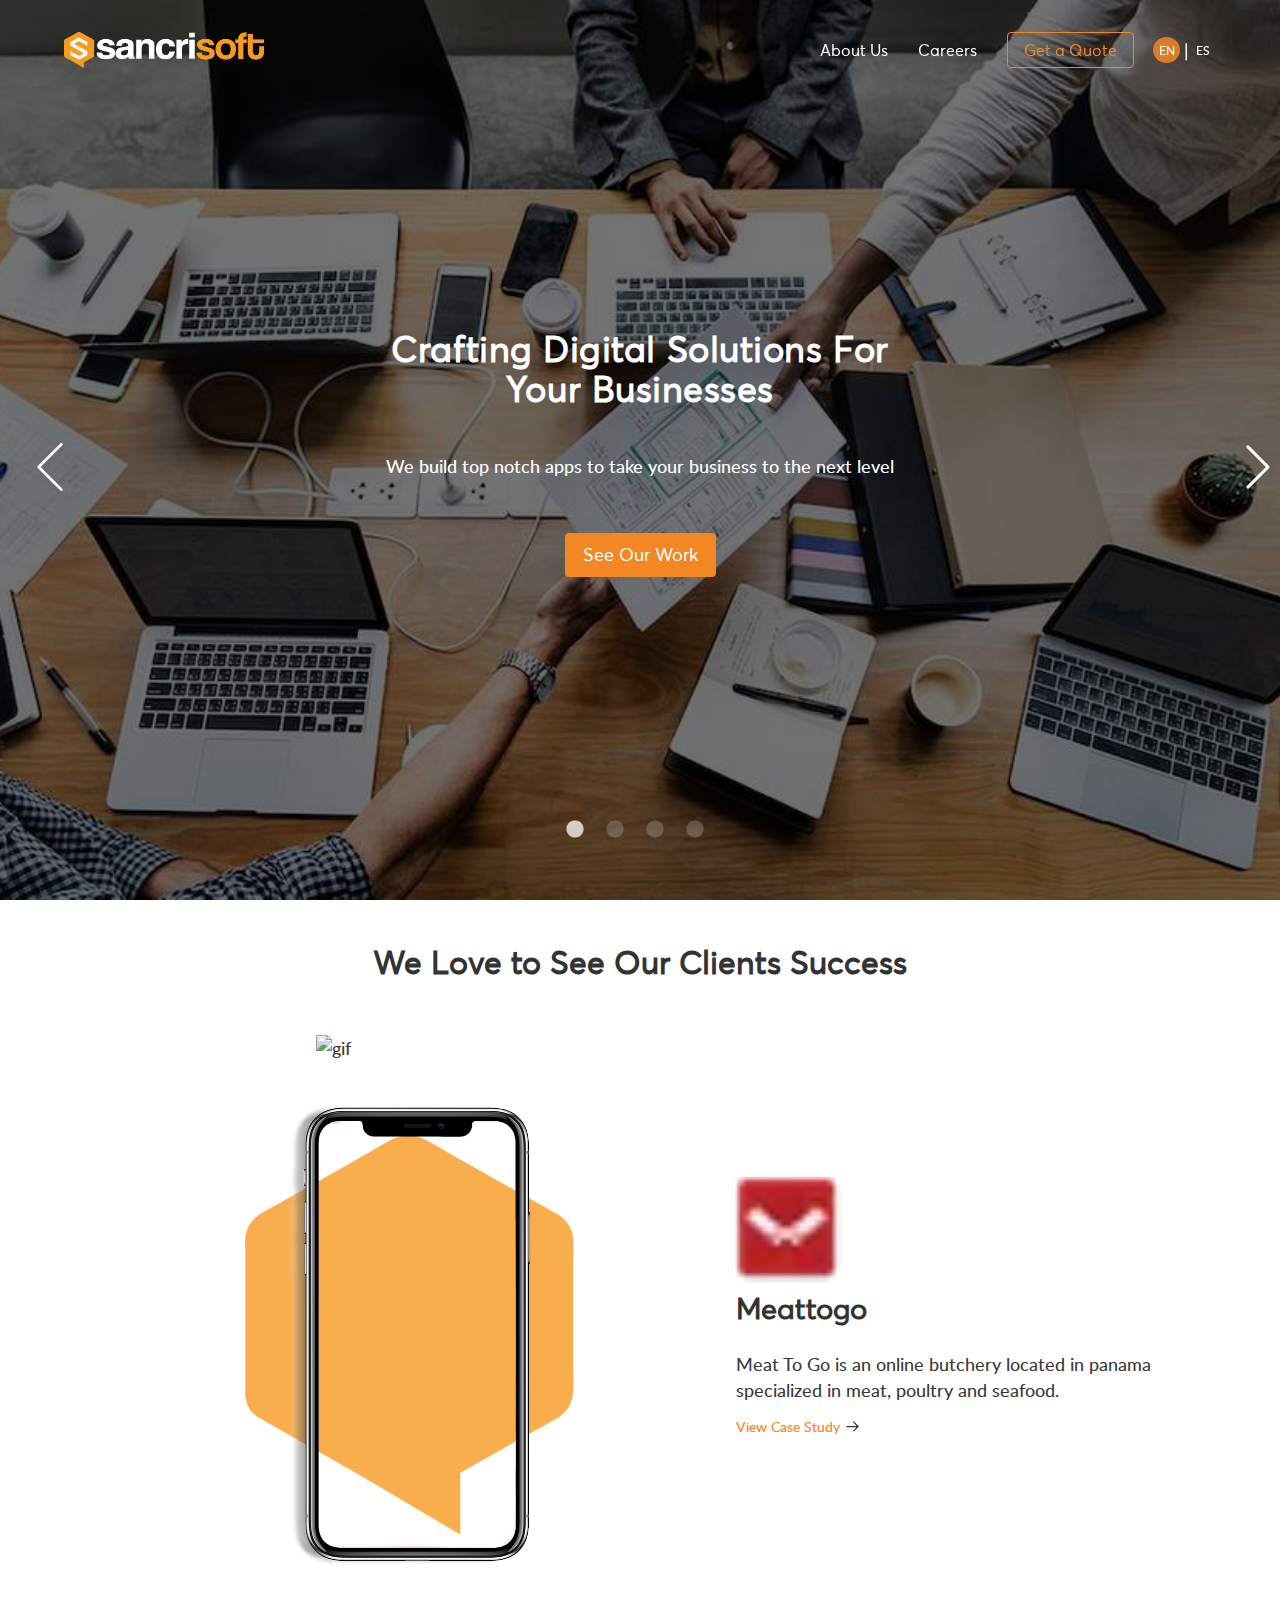
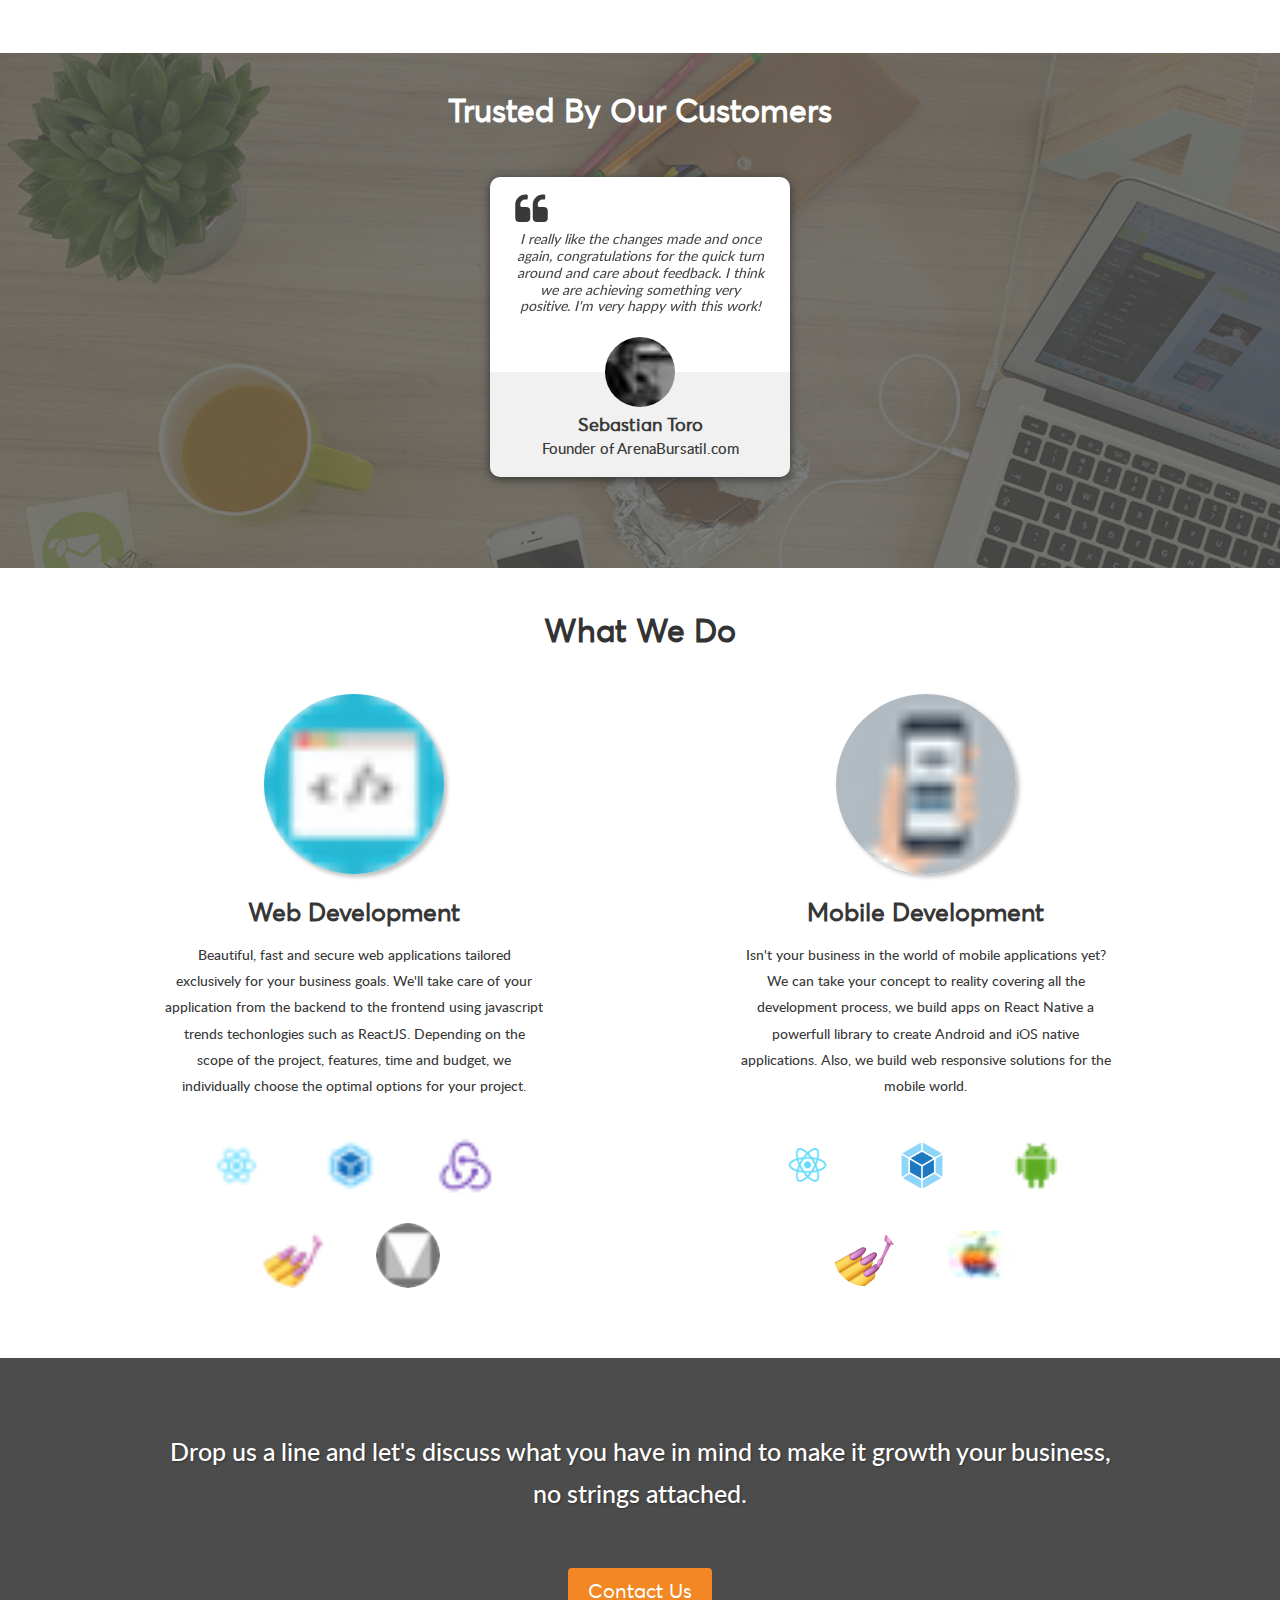
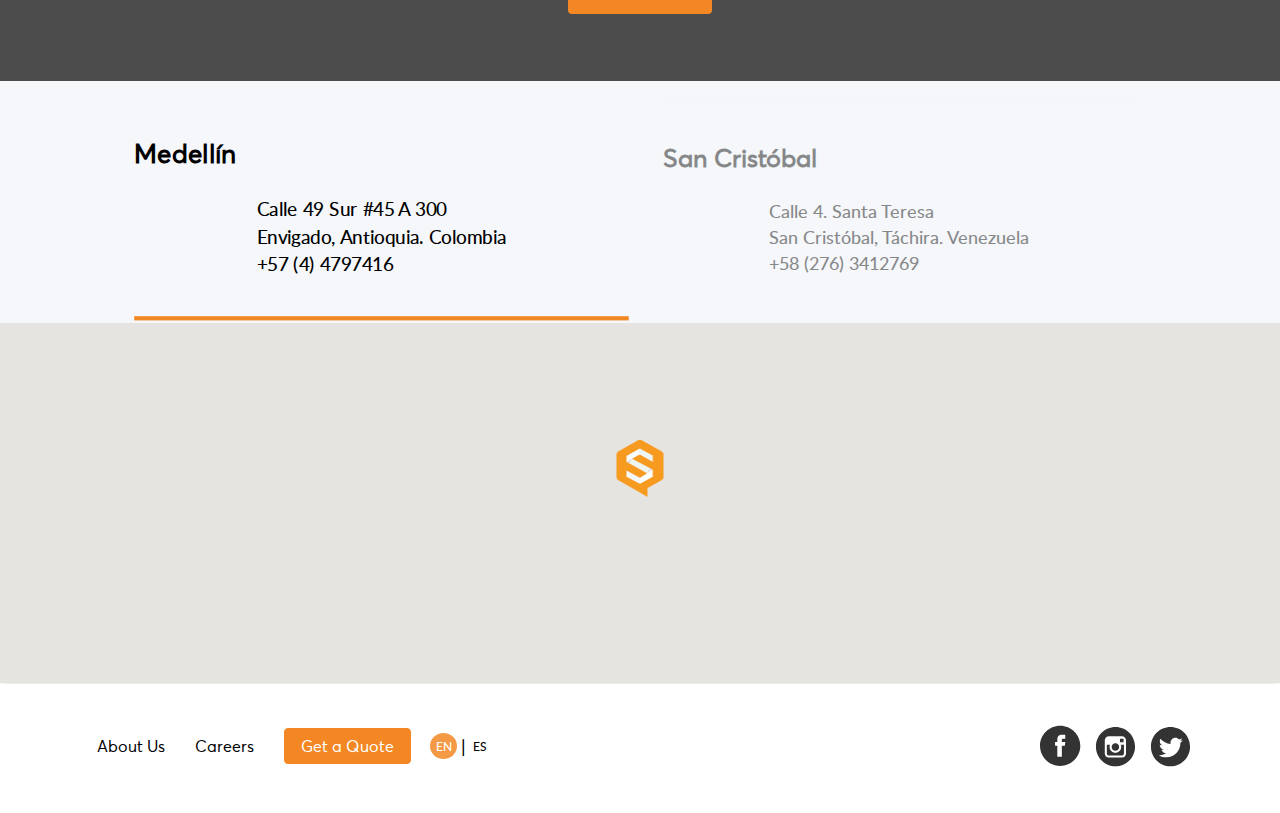
==== commit cba9e2cd: "Deploying latest changes (January 17 RC2)" ====
--- a/index.html
+++ b/index.html
@@ -1,4 +1,4 @@
-<!DOCTYPE html><html lang="en"><head><meta charSet="utf-8"/><meta http-equiv="x-ua-compatible" content="ie=edge"/><meta name="viewport" content="width=device-width, initial-scale=1, shrink-to-fit=no"/><style data-href="/15.a01db35e3d2515cfd69a.css">.slick-slider{box-sizing:border-box;-webkit-user-select:none;-moz-user-select:none;-ms-user-select:none;user-select:none;-webkit-touch-callout:none;-khtml-user-select:none;touch-action:pan-y;-webkit-tap-highlight-color:transparent}.slick-list,.slick-slider{position:relative;display:block}.slick-list{overflow:hidden;margin:0;padding:0}.slick-list:focus{outline:none}.slick-list.dragging{cursor:pointer;cursor:hand}.slick-slider .slick-list,.slick-slider .slick-track{-webkit-transform:translateZ(0);transform:translateZ(0)}.slick-track{position:relative;top:0;left:0;display:block;margin-left:auto;margin-right:auto}.slick-track:after,.slick-track:before{display:table;content:""}.slick-track:after{clear:both}.slick-loading .slick-track{visibility:hidden}.slick-slide{display:none;float:left;height:100%;min-height:1px}[dir=rtl] .slick-slide{float:right}.slick-slide img{display:block}.slick-slide.slick-loading img{display:none}.slick-slide.dragging img{pointer-events:none}.slick-initialized .slick-slide{display:block}.slick-loading .slick-slide{visibility:hidden}.slick-vertical .slick-slide{display:block;height:auto;border:1px solid transparent}.slick-arrow.slick-hidden{display:none}.slick-loading .slick-list{background:#fff url([data-uri]) 50% no-repeat}@font-face{font-family:slick;font-weight:400;font-style:normal;src:url([data-uri]);src:url([data-uri]?#iefix) format("embedded-opentype"),url([data-uri]) format("woff"),url([data-uri]) format("truetype"),url([data-uri]) format("svg")}.slick-next,.slick-prev{font-size:0;line-height:0;position:absolute;top:50%;display:block;width:20px;height:20px;padding:0;-webkit-transform:translateY(-50%);transform:translateY(-50%);cursor:pointer;border:none}.slick-next,.slick-next:focus,.slick-next:hover,.slick-prev,.slick-prev:focus,.slick-prev:hover{color:transparent;outline:none;background:transparent}.slick-next:focus:before,.slick-next:hover:before,.slick-prev:focus:before,.slick-prev:hover:before{opacity:1}.slick-next.slick-disabled:before,.slick-prev.slick-disabled:before{opacity:.25}.slick-next:before,.slick-prev:before{font-family:slick;font-size:20px;line-height:1;opacity:.75;color:#fff;-webkit-font-smoothing:antialiased;-moz-osx-font-smoothing:grayscale}.slick-prev{left:-25px}[dir=rtl] .slick-prev{right:-25px;left:auto}.slick-prev:before{content:"\2190"}[dir=rtl] .slick-prev:before{content:"\2192"}.slick-next{right:-25px}[dir=rtl] .slick-next{right:auto;left:-25px}.slick-next:before{content:"\2192"}[dir=rtl] .slick-next:before{content:"\2190"}.slick-dotted.slick-slider{margin-bottom:30px}.slick-dots{position:absolute;bottom:-25px;display:block;width:100%;padding:0;margin:0;list-style:none;text-align:center}.slick-dots li{position:relative;display:inline-block;margin:0 5px;padding:0}.slick-dots li,.slick-dots li button{width:20px;height:20px;cursor:pointer}.slick-dots li button{font-size:0;line-height:0;display:block;padding:5px;color:transparent;border:0;outline:none;background:transparent}.slick-dots li button:focus,.slick-dots li button:hover{outline:none}.slick-dots li button:focus:before,.slick-dots li button:hover:before{opacity:1}.slick-dots li button:before{font-family:slick;font-size:6px;line-height:20px;position:absolute;top:0;left:0;width:20px;height:20px;content:"\2022";text-align:center;opacity:.25;color:#000;-webkit-font-smoothing:antialiased;-moz-osx-font-smoothing:grayscale}.slick-dots li.slick-active button:before{opacity:.75;color:#000}</style><style data-href="/component---src-pages-index-js.5b87bb368f975e559c75.css">html{font-family:sans-serif;-ms-text-size-adjust:100%;-webkit-text-size-adjust:100%}body{margin:0}article,aside,details,figcaption,figure,footer,header,main,menu,nav,section,summary{display:block}audio,canvas,progress,video{display:inline-block}audio:not([controls]){display:none;height:0}progress{vertical-align:baseline}[hidden],template{display:none}a{background-color:transparent;-webkit-text-decoration-skip:objects}a:active,a:hover{outline-width:0}abbr[title]{border-bottom:none;text-decoration:underline;-webkit-text-decoration:underline dotted;text-decoration:underline dotted}b,strong{font-weight:inherit;font-weight:bolder}dfn{font-style:italic}h1{font-size:2em;margin:.67em 0}mark{background-color:#ff0;color:#000}small{font-size:80%}sub,sup{font-size:75%;line-height:0;position:relative;vertical-align:baseline}sub{bottom:-.25em}sup{top:-.5em}img{border-style:none}svg:not(:root){overflow:hidden}code,kbd,pre,samp{font-family:monospace,monospace;font-size:1em}figure{margin:1em 40px}hr{box-sizing:content-box;height:0;overflow:visible}button,input,optgroup,select,textarea{font:inherit;margin:0}optgroup{font-weight:700}button,input{overflow:visible}button,select{text-transform:none}[type=reset],[type=submit],button,html [type=button]{-webkit-appearance:button}[type=button]::-moz-focus-inner,[type=reset]::-moz-focus-inner,[type=submit]::-moz-focus-inner,button::-moz-focus-inner{border-style:none;padding:0}[type=button]:-moz-focusring,[type=reset]:-moz-focusring,[type=submit]:-moz-focusring,button:-moz-focusring{outline:1px dotted ButtonText}fieldset{border:1px solid silver;margin:0 2px;padding:.35em .625em .75em}legend{box-sizing:border-box;color:inherit;display:table;max-width:100%;padding:0;white-space:normal}textarea{overflow:auto}[type=checkbox],[type=radio]{box-sizing:border-box;padding:0}[type=number]::-webkit-inner-spin-button,[type=number]::-webkit-outer-spin-button{height:auto}[type=search]{-webkit-appearance:textfield;outline-offset:-2px}[type=search]::-webkit-search-cancel-button,[type=search]::-webkit-search-decoration{-webkit-appearance:none}::-webkit-input-placeholder{color:inherit;opacity:.54}::-webkit-file-upload-button{-webkit-appearance:button;font:inherit}html{font:112.5%/1.45em georgia,serif;box-sizing:border-box;overflow-y:scroll}*,:after,:before{box-sizing:inherit}body{color:rgba(0,0,0,.8);font-family:Lato;font-weight:400;word-wrap:break-word;-webkit-font-kerning:normal;font-kerning:normal;-ms-font-feature-settings:"kern","liga","clig","calt";-webkit-font-feature-settings:"kern","liga","clig","calt";font-feature-settings:"kern","liga","clig","calt"}img{max-width:100%;padding:0;margin:0 0 1.45rem}h1{font-size:2rem}h1,h2{padding:0;margin:0 0 .5rem;color:inherit;font-family:Averta;font-weight:700;text-rendering:optimizeLegibility;line-height:1.1}h2{font-size:1.8rem}h3{font-size:1.6rem}h3,h4{padding:0;margin:0 0 .4rem;color:inherit;font-family:Averta;font-weight:700;text-rendering:optimizeLegibility;line-height:1.1}h4{font-size:1.4rem}h5{font-size:1.2rem}h5,h6{padding:0;margin:0 0 .3rem;color:inherit;font-family:Averta;font-weight:700;text-rendering:optimizeLegibility;line-height:1.1}h6,span{font-size:1rem}hgroup{padding:0;margin:0 0 1.45rem}ol,ul{padding:0;margin:0 0 1.45rem 1.45rem;list-style-position:outside;list-style-image:none}dd,dl,figure,p{padding:0;margin:0 0 1.45rem}pre{margin:0 0 1.45rem;font-size:.85rem;line-height:1.42;background:rgba(0,0,0,.04);border-radius:3px;overflow:auto;word-wrap:normal;padding:1.45rem}table{font-size:1rem;line-height:1.45rem;border-collapse:collapse;width:100%}fieldset,table{padding:0;margin:0 0 1.45rem}blockquote{padding:0;margin:0 1.45rem 1.45rem}form,iframe,noscript{padding:0;margin:0 0 1.45rem}hr{padding:0;margin:0 0 calc(1.45rem - 1px);background:rgba(0,0,0,.2);border:none;height:1px}address{padding:0;margin:0 0 1.45rem}b,dt,strong,th{font-weight:700}li{margin-bottom:.725rem}ol li,ul li{padding-left:0}li>ol,li>ul{margin-left:1.45rem;margin-bottom:.725rem;margin-top:.725rem}blockquote :last-child,li :last-child,p :last-child{margin-bottom:0}li>p{margin-bottom:.725rem}code,kbd,samp{font-size:.85rem;line-height:1.45rem}abbr,abbr[title],acronym{border-bottom:1px dotted rgba(0,0,0,.5);cursor:help}abbr[title]{text-decoration:none}td,th,thead{text-align:left}td,th{border-bottom:1px solid rgba(0,0,0,.12);font-feature-settings:"tnum";-moz-font-feature-settings:"tnum";-ms-font-feature-settings:"tnum";-webkit-font-feature-settings:"tnum";padding:.725rem .96667rem calc(.725rem - 1px)}td:first-child,th:first-child{padding-left:0}td:last-child,th:last-child{padding-right:0}code,tt{background-color:rgba(0,0,0,.04);border-radius:3px;font-family:SFMono-Regular,Consolas,Roboto Mono,Droid Sans Mono,Liberation Mono,Menlo,Courier,monospace;padding:.2em 0}pre code{background:none;line-height:1.42}code:after,code:before,tt:after,tt:before{letter-spacing:-.2em;content:" "}pre code:after,pre code:before,pre tt:after,pre tt:before{content:""}@media only screen and (max-width:480px){html{font-size:100%}}</style><style data-href="/5.af4f0001e74118e08f7b.css">.mapboxgl-map{font:12px/20px Helvetica Neue,Arial,Helvetica,sans-serif;overflow:hidden;position:relative;-webkit-tap-highlight-color:rgba(0,0,0,0)}.mapboxgl-map:-webkit-full-screen{width:100%;height:100%}.mapboxgl-canary{background-color:salmon}.mapboxgl-canvas-container.mapboxgl-interactive,.mapboxgl-ctrl-group>button.mapboxgl-ctrl-compass{cursor:-webkit-grab;cursor:grab;-moz-user-select:none;-webkit-user-select:none;-ms-user-select:none;user-select:none}.mapboxgl-canvas-container.mapboxgl-interactive:active,.mapboxgl-ctrl-group>button.mapboxgl-ctrl-compass:active{cursor:-webkit-grabbing;cursor:grabbing}.mapboxgl-canvas-container.mapboxgl-touch-zoom-rotate,.mapboxgl-canvas-container.mapboxgl-touch-zoom-rotate .mapboxgl-canvas{touch-action:pan-x pan-y}.mapboxgl-canvas-container.mapboxgl-touch-drag-pan,.mapboxgl-canvas-container.mapboxgl-touch-drag-pan .mapboxgl-canvas{touch-action:pinch-zoom}.mapboxgl-canvas-container.mapboxgl-touch-zoom-rotate.mapboxgl-touch-drag-pan,.mapboxgl-canvas-container.mapboxgl-touch-zoom-rotate.mapboxgl-touch-drag-pan .mapboxgl-canvas{touch-action:none}.mapboxgl-ctrl-bottom-left,.mapboxgl-ctrl-bottom-right,.mapboxgl-ctrl-top-left,.mapboxgl-ctrl-top-right{position:absolute;pointer-events:none;z-index:2}.mapboxgl-ctrl-top-left{top:0;left:0}.mapboxgl-ctrl-top-right{top:0;right:0}.mapboxgl-ctrl-bottom-left{bottom:0;left:0}.mapboxgl-ctrl-bottom-right{right:0;bottom:0}.mapboxgl-ctrl{clear:both;pointer-events:auto}.mapboxgl-ctrl-top-left .mapboxgl-ctrl{margin:10px 0 0 10px;float:left}.mapboxgl-ctrl-top-right .mapboxgl-ctrl{margin:10px 10px 0 0;float:right}.mapboxgl-ctrl-bottom-left .mapboxgl-ctrl{margin:0 0 10px 10px;float:left}.mapboxgl-ctrl-bottom-right .mapboxgl-ctrl{margin:0 10px 10px 0;float:right}.mapboxgl-ctrl-group{border-radius:4px;overflow:hidden;background:#fff}.mapboxgl-ctrl-group:not(:empty){box-shadow:0 0 0 2px rgba(0,0,0,.1)}.mapboxgl-ctrl-group>button{width:30px;height:30px;display:block;padding:0;outline:none;border:0;box-sizing:border-box;background-color:transparent;cursor:pointer}.mapboxgl-ctrl-group>button+button{border-top:1px solid #ddd}.mapboxgl-ctrl>button::-moz-focus-inner{border:0;padding:0}.mapboxgl-ctrl>button:hover{background-color:rgba(0,0,0,.05)}.mapboxgl-ctrl-icon,.mapboxgl-ctrl-icon>.mapboxgl-ctrl-compass-arrow{speak:none;-webkit-font-smoothing:antialiased;-moz-osx-font-smoothing:grayscale}.mapboxgl-ctrl-icon{padding:5px}.mapboxgl-ctrl-icon.mapboxgl-ctrl-zoom-out{background-image:url("data:image/svg+xml;charset=utf-8,%3Csvg viewBox='0 0 20 20' xmlns='http://www.w3.org/2000/svg'%3E%3Cpath d='M7 9c-.554 0-1 .446-1 1s.446 1 1 1h6c.554 0 1-.446 1-1s-.446-1-1-1z' fill='%23333'/%3E%3C/svg%3E")}.mapboxgl-ctrl-icon.mapboxgl-ctrl-zoom-in{background-image:url("data:image/svg+xml;charset=utf-8,%3Csvg viewBox='0 0 20 20' xmlns='http://www.w3.org/2000/svg'%3E%3Cpath d='M10 6c-.554 0-1 .446-1 1v2H7c-.554 0-1 .446-1 1s.446 1 1 1h2v2c0 .554.446 1 1 1s1-.446 1-1v-2h2c.554 0 1-.446 1-1s-.446-1-1-1h-2V7c0-.554-.446-1-1-1z' fill='%23333'/%3E%3C/svg%3E")}.mapboxgl-ctrl-icon.mapboxgl-ctrl-geolocate{background-image:url("data:image/svg+xml;charset=utf-8,%3Csvg viewBox='0 0 20 20' xmlns='http://www.w3.org/2000/svg' fill='%23333'%3E%3Cpath d='M10 4C9 4 9 5 9 5v.1A5 5 0 0 0 5.1 9H5s-1 0-1 1 1 1 1 1h.1A5 5 0 0 0 9 14.9v.1s0 1 1 1 1-1 1-1v-.1a5 5 0 0 0 3.9-3.9h.1s1 0 1-1-1-1-1-1h-.1A5 5 0 0 0 11 5.1V5s0-1-1-1zm0 2.5a3.5 3.5 0 0 1 3.5 3.5 3.5 3.5 0 0 1-3.5 3.5A3.5 3.5 0 0 1 6.5 10 3.5 3.5 0 0 1 10 6.5zm0 1.8A1.8 1.8 0 0 0 8.3 10a1.8 1.8 0 0 0 1.7 1.8 1.8 1.8 0 0 0 1.8-1.8A1.8 1.8 0 0 0 10 8.3z'/%3E%3C/svg%3E")}.mapboxgl-ctrl-icon.mapboxgl-ctrl-geolocate:disabled{background-image:url("data:image/svg+xml;charset=utf-8,%3Csvg viewBox='0 0 20 20' xmlns='http://www.w3.org/2000/svg' fill='%23aaa'%3E%3Cpath d='M10 4C9 4 9 5 9 5v.1A5 5 0 0 0 5.1 9H5s-1 0-1 1 1 1 1 1h.1A5 5 0 0 0 9 14.9v.1s0 1 1 1 1-1 1-1v-.1a5 5 0 0 0 3.9-3.9h.1s1 0 1-1-1-1-1-1h-.1A5 5 0 0 0 11 5.1V5s0-1-1-1zm0 2.5a3.5 3.5 0 0 1 3.5 3.5 3.5 3.5 0 0 1-3.5 3.5A3.5 3.5 0 0 1 6.5 10 3.5 3.5 0 0 1 10 6.5zm0 1.8A1.8 1.8 0 0 0 8.3 10a1.8 1.8 0 0 0 1.7 1.8 1.8 1.8 0 0 0 1.8-1.8A1.8 1.8 0 0 0 10 8.3z'/%3E%3C/svg%3E")}.mapboxgl-ctrl-icon.mapboxgl-ctrl-geolocate.mapboxgl-ctrl-geolocate-active{background-image:url("data:image/svg+xml;charset=utf-8,%3Csvg viewBox='0 0 20 20' xmlns='http://www.w3.org/2000/svg' fill='%2333b5e5'%3E%3Cpath d='M10 4C9 4 9 5 9 5v.1A5 5 0 0 0 5.1 9H5s-1 0-1 1 1 1 1 1h.1A5 5 0 0 0 9 14.9v.1s0 1 1 1 1-1 1-1v-.1a5 5 0 0 0 3.9-3.9h.1s1 0 1-1-1-1-1-1h-.1A5 5 0 0 0 11 5.1V5s0-1-1-1zm0 2.5a3.5 3.5 0 0 1 3.5 3.5 3.5 3.5 0 0 1-3.5 3.5A3.5 3.5 0 0 1 6.5 10 3.5 3.5 0 0 1 10 6.5zm0 1.8A1.8 1.8 0 0 0 8.3 10a1.8 1.8 0 0 0 1.7 1.8 1.8 1.8 0 0 0 1.8-1.8A1.8 1.8 0 0 0 10 8.3z'/%3E%3C/svg%3E")}.mapboxgl-ctrl-icon.mapboxgl-ctrl-geolocate.mapboxgl-ctrl-geolocate-active-error{background-image:url("data:image/svg+xml;charset=utf-8,%3Csvg viewBox='0 0 20 20' xmlns='http://www.w3.org/2000/svg' fill='%23e58978'%3E%3Cpath d='M10 4C9 4 9 5 9 5v.1A5 5 0 0 0 5.1 9H5s-1 0-1 1 1 1 1 1h.1A5 5 0 0 0 9 14.9v.1s0 1 1 1 1-1 1-1v-.1a5 5 0 0 0 3.9-3.9h.1s1 0 1-1-1-1-1-1h-.1A5 5 0 0 0 11 5.1V5s0-1-1-1zm0 2.5a3.5 3.5 0 0 1 3.5 3.5 3.5 3.5 0 0 1-3.5 3.5A3.5 3.5 0 0 1 6.5 10 3.5 3.5 0 0 1 10 6.5zm0 1.8A1.8 1.8 0 0 0 8.3 10a1.8 1.8 0 0 0 1.7 1.8 1.8 1.8 0 0 0 1.8-1.8A1.8 1.8 0 0 0 10 8.3z'/%3E%3C/svg%3E")}.mapboxgl-ctrl-icon.mapboxgl-ctrl-geolocate.mapboxgl-ctrl-geolocate-background{background-image:url("data:image/svg+xml;charset=utf-8,%3Csvg viewBox='0 0 20 20' xmlns='http://www.w3.org/2000/svg' fill='%2333b5e5'%3E%3Cpath d='M10 4C9 4 9 5 9 5v.1A5 5 0 0 0 5.1 9H5s-1 0-1 1 1 1 1 1h.1A5 5 0 0 0 9 14.9v.1s0 1 1 1 1-1 1-1v-.1a5 5 0 0 0 3.9-3.9h.1s1 0 1-1-1-1-1-1h-.1A5 5 0 0 0 11 5.1V5s0-1-1-1zm0 2.5a3.5 3.5 0 1 1 0 7 3.5 3.5 0 0 1 0-7z'/%3E%3C/svg%3E")}.mapboxgl-ctrl-icon.mapboxgl-ctrl-geolocate.mapboxgl-ctrl-geolocate-background-error{background-image:url("data:image/svg+xml;charset=utf-8,%3Csvg viewBox='0 0 20 20' xmlns='http://www.w3.org/2000/svg' fill='%23e54e33'%3E%3Cpath d='M10 4C9 4 9 5 9 5v.1A5 5 0 0 0 5.1 9H5s-1 0-1 1 1 1 1 1h.1A5 5 0 0 0 9 14.9v.1s0 1 1 1 1-1 1-1v-.1a5 5 0 0 0 3.9-3.9h.1s1 0 1-1-1-1-1-1h-.1A5 5 0 0 0 11 5.1V5s0-1-1-1zm0 2.5a3.5 3.5 0 1 1 0 7 3.5 3.5 0 0 1 0-7z'/%3E%3C/svg%3E")}.mapboxgl-ctrl-icon.mapboxgl-ctrl-geolocate.mapboxgl-ctrl-geolocate-waiting{-webkit-animation:mapboxgl-spin 2s linear infinite;animation:mapboxgl-spin 2s linear infinite}@-webkit-keyframes mapboxgl-spin{0%{-webkit-transform:rotate(0deg)}to{-webkit-transform:rotate(1turn)}}@keyframes mapboxgl-spin{0%{-webkit-transform:rotate(0deg);transform:rotate(0deg)}to{-webkit-transform:rotate(1turn);transform:rotate(1turn)}}.mapboxgl-ctrl-icon.mapboxgl-ctrl-fullscreen{background-image:url("data:image/svg+xml;charset=utf-8,%3Csvg viewBox='0 0 20 20' xmlns='http://www.w3.org/2000/svg'%3E%3Cpath d='M5 4c-.5 0-1 .5-1 1v4h.5l1.277-1.703c1 .763 2.059 1.66 3.114 2.703a30.38 30.38 0 0 1-3.11 2.707L4.5 11H4v4c0 .5.5 1 1 1h4v-.5l-1.727-1.295a35.498 35.498 0 0 1 2.688-3.137 30.312 30.312 0 0 1 2.746 3.15L11 15.5v.5h4c.5 0 1-.5 1-1v-4h-.5l-1.295 1.727a35.513 35.513 0 0 1-3.168-2.717 47.787 47.787 0 0 1 3.192-2.705L15.5 9h.5V5c0-.5-.5-1-1-1h-4v.5l1.703 1.277A32.243 32.243 0 0 1 9.971 8.92 47.761 47.761 0 0 1 7.305 5.77L9 4.5V4H5z'/%3E%3C/svg%3E")}.mapboxgl-ctrl-icon.mapboxgl-ctrl-shrink{background-image:url("data:image/svg+xml;charset=utf-8,%3Csvg viewBox='0 0 20 20' xmlns='http://www.w3.org/2000/svg'%3E%3Cpath d='M4.242 3.492a.75.75 0 0 0-.523 1.29l2.246 2.245L4 8.5V9h4c.5 0 1-.5 1-1V4h-.5L7.018 5.955 4.78 3.72a.75.75 0 0 0-.539-.227zm11.492 0a.75.75 0 0 0-.515.227l-2.235 2.234L11.5 4H11v4c0 .5.5 1 1 1h4v-.5l-1.965-1.473 2.246-2.246a.75.75 0 0 0-.547-1.289zM4 11v.5l1.965 1.473-2.246 2.246A.751.751 0 1 0 4.78 16.28l2.246-2.246L8.5 16H9v-4c0-.5-.5-1-1-1H4zm8 0c-.5 0-1 .5-1 1v4h.5l1.473-1.965 2.246 2.246a.751.751 0 1 0 1.062-1.062l-2.246-2.246L16 11.5V11h-4z'/%3E%3C/svg%3E")}.mapboxgl-ctrl-icon.mapboxgl-ctrl-compass>.mapboxgl-ctrl-compass-arrow{width:20px;height:20px;margin:5px;background-image:url("data:image/svg+xml;charset=utf-8,%3Csvg viewBox='0 0 20 20' xmlns='http://www.w3.org/2000/svg'%3E%3Cpath fill='%23333' d='M6 9l4-8 4 8z'/%3E%3Cpath fill='%23CCC' d='M6 11l4 8 4-8z'/%3E%3C/svg%3E");background-repeat:no-repeat;display:inline-block}a.mapboxgl-ctrl-logo{width:85px;height:21px;margin:0 0 -3px -3px;display:block;background-repeat:no-repeat;cursor:pointer;background-image:url("data:image/svg+xml;charset=utf-8,%3Csvg xmlns='http://www.w3.org/2000/svg' viewBox='0 0 84.49 21'%3E%3Cpath class='st0' d='M83.25 14.26c0 .12-.09.21-.21.21h-1.61c-.13 0-.24-.06-.3-.17l-1.44-2.39-1.44 2.39a.34.34 0 0 1-.3.17h-1.61c-.04 0-.08-.01-.12-.03-.09-.06-.13-.19-.06-.28l2.43-3.68-2.39-3.64a.213.213 0 0 1-.03-.12c0-.12.09-.21.21-.21h1.61c.13 0 .24.06.3.17l1.41 2.36 1.4-2.35a.34.34 0 0 1 .3-.17H83c.04 0 .08.01.12.03.09.06.13.19.06.28l-2.37 3.63 2.43 3.67c0 .05.01.09.01.13zM66.24 9.59c-.39-1.88-1.96-3.28-3.84-3.28-1.03 0-2.03.42-2.73 1.18V3.51c0-.13-.1-.23-.23-.23h-1.4c-.13 0-.23.11-.23.23v10.72c0 .13.1.23.23.23h1.4c.13 0 .23-.11.23-.23v-.73c.71.75 1.7 1.18 2.73 1.18 1.88 0 3.45-1.41 3.84-3.29.13-.6.13-1.21 0-1.8zM62.08 13c-1.32 0-2.39-1.11-2.41-2.48v-.06c.02-1.38 1.09-2.48 2.41-2.48s2.42 1.12 2.42 2.51S63.41 13 62.08 13zM71.67 6.32a4.24 4.24 0 0 0-4.16 3.29c-.13.59-.13 1.19 0 1.77a4.233 4.233 0 0 0 4.17 3.3c2.35 0 4.26-1.87 4.26-4.19s-1.9-4.17-4.27-4.17zm-.02 6.69c-1.33 0-2.42-1.12-2.42-2.51s1.08-2.52 2.42-2.52c1.33 0 2.42 1.12 2.42 2.51s-1.08 2.51-2.42 2.52z' opacity='.9' fill='%23fff'/%3E%3Cpath class='st1' d='M62.08 7.98c-1.32 0-2.39 1.11-2.41 2.48v.06c.01 1.38 1.08 2.48 2.41 2.48s2.42-1.12 2.42-2.51-1.09-2.51-2.42-2.51zm0 3.78c-.63 0-1.14-.56-1.17-1.25v-.04c.01-.69.54-1.25 1.17-1.25.63 0 1.17.57 1.17 1.27-.01.71-.52 1.27-1.17 1.27zM71.65 7.98c-1.33 0-2.42 1.12-2.42 2.51S70.32 13 71.65 13s2.42-1.12 2.42-2.51-1.08-2.51-2.42-2.51zm0 3.78c-.64 0-1.17-.57-1.17-1.27 0-.7.53-1.26 1.17-1.26s1.17.57 1.17 1.27c0 .71-.53 1.26-1.17 1.26z' opacity='.35'/%3E%3Cpath class='st0' d='M45.74 6.53h-1.4c-.13 0-.23.11-.23.23v.73c-.71-.75-1.7-1.18-2.73-1.18-2.17 0-3.94 1.87-3.94 4.19s1.77 4.19 3.94 4.19c1.04 0 2.03-.43 2.73-1.19v.73c0 .13.1.23.23.23h1.4c.13 0 .23-.11.23-.23V6.74c0-.12-.09-.22-.22-.22 0 .01 0 .01-.01.01zm-1.62 4C44.11 11.9 43.03 13 41.71 13s-2.42-1.12-2.42-2.51 1.08-2.52 2.4-2.52c1.33 0 2.39 1.11 2.41 2.48l.02.08z' opacity='.9' fill='%23fff'/%3E%3Cpath class='st1' d='M41.71 7.98c-1.33 0-2.42 1.12-2.42 2.51S40.37 13 41.71 13s2.39-1.11 2.41-2.48v-.06c-.02-1.37-1.09-2.48-2.41-2.48zm-1.16 2.51c0-.7.52-1.27 1.17-1.27.64 0 1.14.56 1.17 1.25v.04c-.01.68-.53 1.24-1.17 1.24-.64 0-1.17-.56-1.17-1.26z' opacity='.35'/%3E%3Cpath class='st0' d='M52.41 6.32c-1.03 0-2.03.42-2.73 1.18v-.75c0-.13-.1-.23-.23-.23h-1.4c-.13 0-.23.11-.23.23v10.72c0 .13.1.23.23.23h1.4c.13 0 .23-.1.23-.23V13.5c.71.75 1.7 1.18 2.74 1.18 2.17 0 3.94-1.87 3.94-4.19s-1.78-4.17-3.95-4.17zm-.33 6.69c-1.32 0-2.39-1.11-2.42-2.48v-.07c.02-1.38 1.09-2.49 2.4-2.49 1.32 0 2.41 1.12 2.41 2.51S53.4 13 52.08 13.01z' opacity='.9' fill='%23fff'/%3E%3Cpath class='st1' d='M52.08 7.98c-1.32 0-2.39 1.11-2.42 2.48v.06c.03 1.38 1.1 2.48 2.42 2.48s2.41-1.12 2.41-2.51-1.09-2.51-2.41-2.51zm0 3.78c-.63 0-1.14-.56-1.17-1.25v-.04c.01-.69.54-1.25 1.17-1.25.63 0 1.17.58 1.17 1.27s-.53 1.27-1.17 1.27z' opacity='.35'/%3E%3Cpath class='st0' d='M36.08 14.24c0 .13-.1.23-.23.23h-1.41c-.13 0-.23-.11-.23-.23V9.68c0-.98-.74-1.71-1.62-1.71-.8 0-1.46.7-1.59 1.62l.01 4.66c0 .13-.11.23-.23.23h-1.41c-.13 0-.23-.11-.23-.23V9.68c0-.98-.74-1.71-1.62-1.71-.85 0-1.54.79-1.6 1.8v4.48c0 .13-.1.23-.23.23h-1.4c-.13 0-.23-.11-.23-.23V6.74c.01-.13.1-.22.23-.22h1.4c.13 0 .22.11.23.22v.66c.5-.68 1.3-1.09 2.16-1.1h.03c1.09 0 2.09.6 2.6 1.55.45-.95 1.4-1.55 2.44-1.56 1.62 0 2.93 1.25 2.9 2.78l.03 5.17z' opacity='.9' fill='%23fff'/%3E%3Cpath class='st1' d='M84.34 13.59l-.07-.13-1.96-2.99 1.94-2.95c.44-.67.26-1.56-.41-2.02-.02 0-.03 0-.04-.01-.23-.15-.5-.22-.78-.22h-1.61c-.56 0-1.08.29-1.37.78l-.32.55-.34-.56c-.29-.48-.81-.77-1.38-.77h-1.6c-.6 0-1.13.37-1.35.92a5.59 5.59 0 0 0-7.26.45c-.35.34-.65.72-.89 1.14-.9-1.62-2.58-2.72-4.5-2.72-.5 0-1.01.07-1.48.23V3.51c0-.82-.66-1.48-1.47-1.48h-1.4c-.81 0-1.47.66-1.47 1.47v3.75a5.12 5.12 0 0 0-4.17-2.19c-.74 0-1.46.16-2.12.47-.24-.17-.54-.26-.84-.26h-1.4c-.45 0-.87.21-1.15.56a1.498 1.498 0 0 0-1.16-.55h-1.39c-.3 0-.6.09-.84.26-.67-.3-1.39-.46-2.12-.46-1.83 0-3.43 1-4.37 2.5-.2-.46-.48-.89-.83-1.25-.8-.81-1.89-1.25-3.02-1.25h-.01c-.89.01-1.75.33-2.46.88-.74-.57-1.64-.88-2.57-.88h-.03c-.29 0-.58.03-.86.11-.28.06-.56.16-.82.28-.21-.12-.45-.18-.7-.18h-1.4c-.82 0-1.47.66-1.47 1.47v7.5c0 .82.66 1.47 1.47 1.47h1.4c.82 0 1.48-.66 1.48-1.48V9.79c.03-.36.23-.59.36-.59.18 0 .38.18.38.47v4.57c0 .82.66 1.47 1.47 1.47h1.41c.82 0 1.47-.66 1.47-1.47l-.01-4.57c.06-.32.25-.47.35-.47.18 0 .38.18.38.47v4.57c0 .82.66 1.47 1.47 1.47h1.41c.82 0 1.47-.66 1.47-1.47v-.38a5.068 5.068 0 0 0 4.06 2.06c.74 0 1.46-.16 2.12-.47.24.17.54.26.84.26h1.39c.3 0 .6-.09.84-.26v2.01c0 .82.66 1.47 1.47 1.47h1.4c.82 0 1.47-.66 1.47-1.47v-1.77c.48.15.99.23 1.49.22 1.7 0 3.22-.87 4.17-2.2v.52c0 .82.66 1.47 1.47 1.47h1.4c.3 0 .6-.09.84-.26.66.31 1.39.47 2.12.47 1.92 0 3.6-1.1 4.49-2.73 1.54 2.65 4.95 3.53 7.58 1.98.18-.11.36-.22.53-.36.22.55.76.91 1.35.9H78c.56 0 1.08-.29 1.37-.78l.37-.61.37.61c.29.48.81.78 1.38.78h1.6c.81 0 1.46-.66 1.45-1.46-.05-.22-.1-.44-.2-.65zm-48.48.88h-1.41c-.13 0-.23-.11-.23-.23V9.68c0-.98-.74-1.71-1.62-1.71-.8 0-1.46.7-1.59 1.62l.01 4.66c0 .13-.1.23-.23.23h-1.41c-.13 0-.23-.11-.23-.23V9.68c0-.98-.74-1.71-1.62-1.71-.85 0-1.54.79-1.6 1.8v4.48c0 .13-.1.23-.23.23h-1.4c-.13 0-.23-.11-.23-.23V6.74a.23.23 0 0 1 .23-.22h1.4c.13 0 .22.11.23.22v.66c.5-.68 1.3-1.09 2.16-1.1h.03c1.09 0 2.09.6 2.6 1.55.45-.95 1.4-1.55 2.44-1.56 1.62 0 2.93 1.25 2.9 2.78l.01 5.16c.02.13-.09.23-.21.24zm10.11-.23c0 .13-.1.23-.23.23h-1.4c-.13 0-.23-.11-.23-.23v-.74c-.7.76-1.69 1.18-2.72 1.18-2.17 0-3.94-1.87-3.94-4.19s1.77-4.19 3.94-4.19c1.03 0 2.02.43 2.73 1.18v-.74c0-.13.1-.23.23-.23h1.4c.12-.01.22.08.23.21V14.25h-.01v-.01zm6.44.43c-1.03 0-2.02-.43-2.73-1.18v3.97c0 .13-.1.23-.23.23h-1.4c-.13 0-.23-.1-.23-.23V6.75c0-.13.1-.22.23-.22h1.4c.13 0 .23.11.23.23v.73a3.73 3.73 0 0 1 2.73-1.18c2.17 0 3.94 1.86 3.94 4.18s-1.77 4.18-3.94 4.18zm13.83-3.28c-.39 1.87-1.96 3.29-3.84 3.29-1.03 0-2.02-.43-2.73-1.18v.73c0 .13-.1.23-.23.23h-1.4c-.13 0-.23-.11-.23-.23V3.51c0-.13.1-.23.23-.23h1.4c.13 0 .23.11.23.23v3.97a3.72 3.72 0 0 1 2.73-1.17c1.88 0 3.45 1.4 3.84 3.28.13.6.13 1.21 0 1.8zm5.43 3.29c-2 .01-3.73-1.35-4.17-3.3-.13-.59-.13-1.19 0-1.77a4.243 4.243 0 0 1 4.17-3.3c2.36 0 4.26 1.87 4.26 4.19s-1.9 4.18-4.26 4.18zm11.37-.21h-1.61c-.13 0-.24-.06-.3-.17l-1.44-2.39-1.44 2.39a.34.34 0 0 1-.3.17h-1.61c-.04 0-.08-.01-.12-.03-.09-.06-.13-.19-.06-.28l2.43-3.68-2.39-3.64a.213.213 0 0 1-.03-.12c0-.12.09-.21.21-.21h1.61c.13 0 .24.06.3.17l1.41 2.36 1.41-2.36a.34.34 0 0 1 .3-.17h1.61c.04 0 .08.01.12.03.09.06.13.19.06.28l-2.38 3.64 2.43 3.67c.02.03.03.07.03.12-.03.13-.12.22-.24.22z' opacity='.35'/%3E%3Cpath class='st0' d='M10.5 1.24c-5.11 0-9.25 4.15-9.25 9.25s4.15 9.25 9.25 9.25 9.25-4.15 9.25-9.25c0-5.11-4.14-9.25-9.25-9.25zm4.39 11.53c-1.93 1.93-4.78 2.31-6.7 2.31-.7 0-1.41-.05-2.1-.16 0 0-1.02-5.64 2.14-8.81a4.4 4.4 0 0 1 3.13-1.28c1.27 0 2.49.51 3.39 1.42 1.84 1.84 1.89 4.75.14 6.52z' opacity='.9' fill='%23fff'/%3E%3Cpath class='st1' d='M10.5-.01C4.7-.01 0 4.7 0 10.49s4.7 10.5 10.5 10.5S21 16.29 21 10.49C20.99 4.7 16.3-.01 10.5-.01zm0 19.75c-5.11 0-9.25-4.15-9.25-9.25s4.14-9.26 9.25-9.26 9.25 4.15 9.25 9.25c0 5.13-4.14 9.26-9.25 9.26z' opacity='.35'/%3E%3Cpath class='st1' d='M14.74 6.25c-1.84-1.84-4.76-1.9-6.51-.15-3.16 3.17-2.14 8.81-2.14 8.81s5.64 1.02 8.81-2.14c1.74-1.77 1.69-4.68-.16-6.52zm-2.27 4.09l-.91 1.87-.9-1.87-1.86-.91 1.86-.9.9-1.87.91 1.87 1.86.9-1.86.91z' opacity='.35'/%3E%3Cpath class='st0' opacity='.9' fill='%23fff' d='M14.33 9.43l-1.86.91-.91 1.87-.9-1.87-1.86-.91 1.86-.9.9-1.87.91 1.87z'/%3E%3C/svg%3E")}a.mapboxgl-ctrl-logo.mapboxgl-compact{width:21px;height:21px;background-image:url("data:image/svg+xml;charset=utf-8,%3Csvg xmlns='http://www.w3.org/2000/svg' viewBox='0 0 21 21'%3E%3Cpath d='M10.5 1.25c-5.11 0-9.25 4.15-9.25 9.25s4.15 9.25 9.25 9.25 9.25-4.15 9.25-9.25c0-5.11-4.14-9.25-9.25-9.25zm4.39 11.53c-1.93 1.93-4.78 2.31-6.7 2.31-.7 0-1.41-.05-2.1-.16 0 0-1.02-5.64 2.14-8.81a4.4 4.4 0 0 1 3.13-1.28c1.27 0 2.49.51 3.39 1.42 1.84 1.84 1.89 4.75.14 6.52z' class='st0' opacity='.9' fill='%23fff'/%3E%3Cpath d='M10.5 0C4.7 0 0 4.71 0 10.5S4.7 21 10.5 21 21 16.3 21 10.5C20.99 4.71 16.3 0 10.5 0zm0 19.75c-5.11 0-9.25-4.15-9.25-9.25s4.14-9.26 9.25-9.26 9.25 4.15 9.25 9.25c0 5.13-4.14 9.26-9.25 9.26z' class='st1' opacity='.35'/%3E%3Cpath d='M14.74 6.26c-1.84-1.84-4.76-1.9-6.51-.15-3.16 3.17-2.14 8.81-2.14 8.81s5.64 1.02 8.81-2.14c1.74-1.77 1.69-4.68-.16-6.52zm-2.27 4.09l-.91 1.87-.9-1.87-1.86-.91 1.86-.9.9-1.87.91 1.87 1.86.9z' class='st1' opacity='.35'/%3E%3Cpath class='st0' opacity='.9' fill='%23fff' d='M11.56 12.22l-.9-1.87-1.86-.91 1.86-.9.9-1.87.91 1.87 1.86.9-1.86.91z'/%3E%3C/svg%3E")}.mapboxgl-ctrl.mapboxgl-ctrl-attrib{padding:0 5px;background-color:hsla(0,0%,100%,.5);margin:0}@media screen{.mapboxgl-ctrl-attrib.mapboxgl-compact{margin:10px;position:relative;background-color:#fff;border-radius:3px 12px 12px 3px}.mapboxgl-ctrl-attrib.mapboxgl-compact:hover{padding:2px 24px 2px 4px;visibility:visible}.mapboxgl-ctrl-bottom-left>.mapboxgl-ctrl-attrib.mapboxgl-compact:hover,.mapboxgl-ctrl-top-left>.mapboxgl-ctrl-attrib.mapboxgl-compact:hover{padding:2px 4px 2px 24px;border-radius:12px 3px 3px 12px}.mapboxgl-ctrl-attrib.mapboxgl-compact .mapboxgl-ctrl-attrib-inner{display:none}.mapboxgl-ctrl-attrib.mapboxgl-compact:hover .mapboxgl-ctrl-attrib-inner{display:block}.mapboxgl-ctrl-attrib.mapboxgl-compact:after{content:"";cursor:pointer;position:absolute;background-image:url("data:image/svg+xml;charset=utf-8,%3Csvg viewBox='0 0 20 20' xmlns='http://www.w3.org/2000/svg'%3E%3Cpath fill='%23333' fill-rule='evenodd' d='M4 10a6 6 0 1 0 12 0 6 6 0 1 0-12 0m5-3a1 1 0 1 0 2 0 1 1 0 1 0-2 0m0 3a1 1 0 1 1 2 0v3a1 1 0 1 1-2 0'/%3E%3C/svg%3E");background-color:hsla(0,0%,100%,.5);width:24px;height:24px;box-sizing:border-box;border-radius:12px}.mapboxgl-ctrl-bottom-right>.mapboxgl-ctrl-attrib.mapboxgl-compact:after{bottom:0;right:0}.mapboxgl-ctrl-top-right>.mapboxgl-ctrl-attrib.mapboxgl-compact:after{top:0;right:0}.mapboxgl-ctrl-top-left>.mapboxgl-ctrl-attrib.mapboxgl-compact:after{top:0;left:0}.mapboxgl-ctrl-bottom-left>.mapboxgl-ctrl-attrib.mapboxgl-compact:after{bottom:0;left:0}}.mapboxgl-ctrl-attrib a{color:rgba(0,0,0,.75);text-decoration:none}.mapboxgl-ctrl-attrib a:hover{color:inherit;text-decoration:underline}.mapboxgl-ctrl-attrib .mapbox-improve-map{font-weight:700;margin-left:2px}.mapboxgl-attrib-empty{display:none}.mapboxgl-ctrl-scale{background-color:hsla(0,0%,100%,.75);font-size:10px;border:2px solid #333;border-top:#333;padding:0 5px;color:#333;box-sizing:border-box}.mapboxgl-popup{position:absolute;top:0;left:0;display:flex;will-change:transform;pointer-events:none}.mapboxgl-popup-anchor-top,.mapboxgl-popup-anchor-top-left,.mapboxgl-popup-anchor-top-right{flex-direction:column}.mapboxgl-popup-anchor-bottom,.mapboxgl-popup-anchor-bottom-left,.mapboxgl-popup-anchor-bottom-right{flex-direction:column-reverse}.mapboxgl-popup-anchor-left{flex-direction:row}.mapboxgl-popup-anchor-right{flex-direction:row-reverse}.mapboxgl-popup-tip{width:0;height:0;border:10px solid transparent;z-index:1}.mapboxgl-popup-anchor-top .mapboxgl-popup-tip{align-self:center;border-top:none;border-bottom-color:#fff}.mapboxgl-popup-anchor-top-left .mapboxgl-popup-tip{align-self:flex-start;border-top:none;border-left:none;border-bottom-color:#fff}.mapboxgl-popup-anchor-top-right .mapboxgl-popup-tip{align-self:flex-end;border-top:none;border-right:none;border-bottom-color:#fff}.mapboxgl-popup-anchor-bottom .mapboxgl-popup-tip{align-self:center;border-bottom:none;border-top-color:#fff}.mapboxgl-popup-anchor-bottom-left .mapboxgl-popup-tip{align-self:flex-start;border-bottom:none;border-left:none;border-top-color:#fff}.mapboxgl-popup-anchor-bottom-right .mapboxgl-popup-tip{align-self:flex-end;border-bottom:none;border-right:none;border-top-color:#fff}.mapboxgl-popup-anchor-left .mapboxgl-popup-tip{align-self:center;border-left:none;border-right-color:#fff}.mapboxgl-popup-anchor-right .mapboxgl-popup-tip{align-self:center;border-right:none;border-left-color:#fff}.mapboxgl-popup-close-button{position:absolute;right:0;top:0;border:0;border-radius:0 3px 0 0;cursor:pointer;background-color:transparent}.mapboxgl-popup-close-button:hover{background-color:rgba(0,0,0,.05)}.mapboxgl-popup-content{position:relative;background:#fff;border-radius:3px;box-shadow:0 1px 2px rgba(0,0,0,.1);padding:10px 10px 15px;pointer-events:auto}.mapboxgl-popup-anchor-top-left .mapboxgl-popup-content{border-top-left-radius:0}.mapboxgl-popup-anchor-top-right .mapboxgl-popup-content{border-top-right-radius:0}.mapboxgl-popup-anchor-bottom-left .mapboxgl-popup-content{border-bottom-left-radius:0}.mapboxgl-popup-anchor-bottom-right .mapboxgl-popup-content{border-bottom-right-radius:0}.mapboxgl-marker{position:absolute;top:0;left:0;will-change:transform}.mapboxgl-user-location-dot{box-shadow:0 0 2px rgba(0,0,0,.25)}.mapboxgl-user-location-dot,.mapboxgl-user-location-dot:before{background-color:#1da1f2;width:15px;height:15px;border-radius:50%}.mapboxgl-user-location-dot:before{content:"";position:absolute;-webkit-animation:mapboxgl-user-location-dot-pulse 2s infinite;animation:mapboxgl-user-location-dot-pulse 2s infinite}.mapboxgl-user-location-dot:after{border-radius:50%;border:2px solid #fff;content:"";height:19px;left:-2px;position:absolute;top:-2px;width:19px;box-sizing:border-box}@-webkit-keyframes mapboxgl-user-location-dot-pulse{0%{-webkit-transform:scale(1);opacity:1}70%{-webkit-transform:scale(3);opacity:0}to{-webkit-transform:scale(1);opacity:0}}@keyframes mapboxgl-user-location-dot-pulse{0%{-webkit-transform:scale(1);transform:scale(1);opacity:1}70%{-webkit-transform:scale(3);transform:scale(3);opacity:0}to{-webkit-transform:scale(1);transform:scale(1);opacity:0}}.mapboxgl-user-location-dot-stale{background-color:#aaa}.mapboxgl-user-location-dot-stale:after{display:none}.mapboxgl-crosshair,.mapboxgl-crosshair .mapboxgl-interactive,.mapboxgl-crosshair .mapboxgl-interactive:active{cursor:crosshair}.mapboxgl-boxzoom{position:absolute;top:0;left:0;width:0;height:0;background:#fff;border:2px dotted #202020;opacity:.5}@media print{.mapbox-improve-map{display:none}}</style><meta name="generator" content="Gatsby 2.0.53"/><title data-react-helmet="true">Home | Sancrisoft</title><link data-react-helmet="true" rel="shortcut icon" type="image/ico" href="/static/favicon-842f6296dfa328d38b0e153ec13d8245.ico"/><meta data-react-helmet="true" name="description" content="Crafting digital solutions for your businesses"/><meta data-react-helmet="true" property="og:title" content="Home"/><meta data-react-helmet="true" property="og:description" content="Crafting digital solutions for your businesses"/><meta data-react-helmet="true" property="og:type" content="website"/><meta data-react-helmet="true" name="twitter:card" content="summary"/><meta data-react-helmet="true" name="twitter:creator" content="@sancrisoft"/><meta data-react-helmet="true" name="twitter:title" content="Home"/><meta data-react-helmet="true" name="twitter:description" content="Crafting digital solutions for your businesses"/><meta data-react-helmet="true" name="viewport" content="width=device-width, initial-scale=1, minimum-scale=1.0, user-scalable=no"/><meta data-react-helmet="true" name="keywords" content="sancrisoft, digital-solutions"/><link rel="shortcut icon" href="/icons/icon-48x48.png"/><link rel="manifest" href="/manifest.webmanifest"/><meta name="theme-color" content="#f28724"/><style data-styled="bZzMVC casAuN dusgbo kNSOr dPXePk bjKimy cCWEaN bAIfll eUhsEE ddYlFj gUtomC cPWNZe dhUJeY kXXNvi gNyVeW gQspqZ gsVppQ hzqUkV EAiEQ cIxWLI dPoOtc HSUNz epjaQR hJplCr cVxcDQ hqHqUR jNsLeo kdBpzL dUZnnb bOUwal eoEODg dfWqAF hXdfxe dAKwYk iZmVad clCgwb fjaZXc fvkrvx hpDkWC dEeyhP safrU iWfbOb dSaBze ImNaW eskYrs diWCnC iHoVwz ghkgDp fWIelu" data-styled-version="4.1.3">
+<!DOCTYPE html><html lang="en"><head><meta charSet="utf-8"/><meta http-equiv="x-ua-compatible" content="ie=edge"/><meta name="viewport" content="width=device-width, initial-scale=1, shrink-to-fit=no"/><style data-href="/1.5b87bb368f975e559c75.css">html{font-family:sans-serif;-ms-text-size-adjust:100%;-webkit-text-size-adjust:100%}body{margin:0}article,aside,details,figcaption,figure,footer,header,main,menu,nav,section,summary{display:block}audio,canvas,progress,video{display:inline-block}audio:not([controls]){display:none;height:0}progress{vertical-align:baseline}[hidden],template{display:none}a{background-color:transparent;-webkit-text-decoration-skip:objects}a:active,a:hover{outline-width:0}abbr[title]{border-bottom:none;text-decoration:underline;-webkit-text-decoration:underline dotted;text-decoration:underline dotted}b,strong{font-weight:inherit;font-weight:bolder}dfn{font-style:italic}h1{font-size:2em;margin:.67em 0}mark{background-color:#ff0;color:#000}small{font-size:80%}sub,sup{font-size:75%;line-height:0;position:relative;vertical-align:baseline}sub{bottom:-.25em}sup{top:-.5em}img{border-style:none}svg:not(:root){overflow:hidden}code,kbd,pre,samp{font-family:monospace,monospace;font-size:1em}figure{margin:1em 40px}hr{box-sizing:content-box;height:0;overflow:visible}button,input,optgroup,select,textarea{font:inherit;margin:0}optgroup{font-weight:700}button,input{overflow:visible}button,select{text-transform:none}[type=reset],[type=submit],button,html [type=button]{-webkit-appearance:button}[type=button]::-moz-focus-inner,[type=reset]::-moz-focus-inner,[type=submit]::-moz-focus-inner,button::-moz-focus-inner{border-style:none;padding:0}[type=button]:-moz-focusring,[type=reset]:-moz-focusring,[type=submit]:-moz-focusring,button:-moz-focusring{outline:1px dotted ButtonText}fieldset{border:1px solid silver;margin:0 2px;padding:.35em .625em .75em}legend{box-sizing:border-box;color:inherit;display:table;max-width:100%;padding:0;white-space:normal}textarea{overflow:auto}[type=checkbox],[type=radio]{box-sizing:border-box;padding:0}[type=number]::-webkit-inner-spin-button,[type=number]::-webkit-outer-spin-button{height:auto}[type=search]{-webkit-appearance:textfield;outline-offset:-2px}[type=search]::-webkit-search-cancel-button,[type=search]::-webkit-search-decoration{-webkit-appearance:none}::-webkit-input-placeholder{color:inherit;opacity:.54}::-webkit-file-upload-button{-webkit-appearance:button;font:inherit}html{font:112.5%/1.45em georgia,serif;box-sizing:border-box;overflow-y:scroll}*,:after,:before{box-sizing:inherit}body{color:rgba(0,0,0,.8);font-family:Lato;font-weight:400;word-wrap:break-word;-webkit-font-kerning:normal;font-kerning:normal;-ms-font-feature-settings:"kern","liga","clig","calt";-webkit-font-feature-settings:"kern","liga","clig","calt";font-feature-settings:"kern","liga","clig","calt"}img{max-width:100%;padding:0;margin:0 0 1.45rem}h1{font-size:2rem}h1,h2{padding:0;margin:0 0 .5rem;color:inherit;font-family:Averta;font-weight:700;text-rendering:optimizeLegibility;line-height:1.1}h2{font-size:1.8rem}h3{font-size:1.6rem}h3,h4{padding:0;margin:0 0 .4rem;color:inherit;font-family:Averta;font-weight:700;text-rendering:optimizeLegibility;line-height:1.1}h4{font-size:1.4rem}h5{font-size:1.2rem}h5,h6{padding:0;margin:0 0 .3rem;color:inherit;font-family:Averta;font-weight:700;text-rendering:optimizeLegibility;line-height:1.1}h6,span{font-size:1rem}hgroup{padding:0;margin:0 0 1.45rem}ol,ul{padding:0;margin:0 0 1.45rem 1.45rem;list-style-position:outside;list-style-image:none}dd,dl,figure,p{padding:0;margin:0 0 1.45rem}pre{margin:0 0 1.45rem;font-size:.85rem;line-height:1.42;background:rgba(0,0,0,.04);border-radius:3px;overflow:auto;word-wrap:normal;padding:1.45rem}table{font-size:1rem;line-height:1.45rem;border-collapse:collapse;width:100%}fieldset,table{padding:0;margin:0 0 1.45rem}blockquote{padding:0;margin:0 1.45rem 1.45rem}form,iframe,noscript{padding:0;margin:0 0 1.45rem}hr{padding:0;margin:0 0 calc(1.45rem - 1px);background:rgba(0,0,0,.2);border:none;height:1px}address{padding:0;margin:0 0 1.45rem}b,dt,strong,th{font-weight:700}li{margin-bottom:.725rem}ol li,ul li{padding-left:0}li>ol,li>ul{margin-left:1.45rem;margin-bottom:.725rem;margin-top:.725rem}blockquote :last-child,li :last-child,p :last-child{margin-bottom:0}li>p{margin-bottom:.725rem}code,kbd,samp{font-size:.85rem;line-height:1.45rem}abbr,abbr[title],acronym{border-bottom:1px dotted rgba(0,0,0,.5);cursor:help}abbr[title]{text-decoration:none}td,th,thead{text-align:left}td,th{border-bottom:1px solid rgba(0,0,0,.12);font-feature-settings:"tnum";-moz-font-feature-settings:"tnum";-ms-font-feature-settings:"tnum";-webkit-font-feature-settings:"tnum";padding:.725rem .96667rem calc(.725rem - 1px)}td:first-child,th:first-child{padding-left:0}td:last-child,th:last-child{padding-right:0}code,tt{background-color:rgba(0,0,0,.04);border-radius:3px;font-family:SFMono-Regular,Consolas,Roboto Mono,Droid Sans Mono,Liberation Mono,Menlo,Courier,monospace;padding:.2em 0}pre code{background:none;line-height:1.42}code:after,code:before,tt:after,tt:before{letter-spacing:-.2em;content:" "}pre code:after,pre code:before,pre tt:after,pre tt:before{content:""}@media only screen and (max-width:480px){html{font-size:100%}}</style><style data-href="/14.fe0f1858c14e944bf51d.css">.slick-slider{box-sizing:border-box;-webkit-user-select:none;-moz-user-select:none;-ms-user-select:none;user-select:none;-webkit-touch-callout:none;-khtml-user-select:none;touch-action:pan-y;-webkit-tap-highlight-color:transparent}.slick-list,.slick-slider{position:relative;display:block}.slick-list{overflow:hidden;margin:0;padding:0}.slick-list:focus{outline:none}.slick-list.dragging{cursor:pointer;cursor:hand}.slick-slider .slick-list,.slick-slider .slick-track{-webkit-transform:translateZ(0);transform:translateZ(0)}.slick-track{position:relative;top:0;left:0;display:block;margin-left:auto;margin-right:auto}.slick-track:after,.slick-track:before{display:table;content:""}.slick-track:after{clear:both}.slick-loading .slick-track{visibility:hidden}.slick-slide{display:none;float:left;height:100%;min-height:1px}[dir=rtl] .slick-slide{float:right}.slick-slide img{display:block}.slick-slide.slick-loading img{display:none}.slick-slide.dragging img{pointer-events:none}.slick-initialized .slick-slide{display:block}.slick-loading .slick-slide{visibility:hidden}.slick-vertical .slick-slide{display:block;height:auto;border:1px solid transparent}.slick-arrow.slick-hidden{display:none}.slick-loading .slick-list{background:#fff url([data-uri]) 50% no-repeat}@font-face{font-family:slick;font-weight:400;font-style:normal;src:url([data-uri]);src:url([data-uri]?#iefix) format("embedded-opentype"),url([data-uri]) format("woff"),url([data-uri]) format("truetype"),url([data-uri]) format("svg")}.slick-next,.slick-prev{font-size:0;line-height:0;position:absolute;top:50%;display:block;width:20px;height:20px;padding:0;-webkit-transform:translateY(-50%);transform:translateY(-50%);cursor:pointer;border:none}.slick-next,.slick-next:focus,.slick-next:hover,.slick-prev,.slick-prev:focus,.slick-prev:hover{color:transparent;outline:none;background:transparent}.slick-next:focus:before,.slick-next:hover:before,.slick-prev:focus:before,.slick-prev:hover:before{opacity:1}.slick-next.slick-disabled:before,.slick-prev.slick-disabled:before{opacity:.25}.slick-next:before,.slick-prev:before{font-family:slick;font-size:20px;line-height:1;opacity:.75;color:#fff;-webkit-font-smoothing:antialiased;-moz-osx-font-smoothing:grayscale}.slick-prev{left:-25px}[dir=rtl] .slick-prev{right:-25px;left:auto}.slick-prev:before{content:"\2190"}[dir=rtl] .slick-prev:before{content:"\2192"}.slick-next{right:-25px}[dir=rtl] .slick-next{right:auto;left:-25px}.slick-next:before{content:"\2192"}[dir=rtl] .slick-next:before{content:"\2190"}.slick-dotted.slick-slider{margin-bottom:30px}.slick-dots{position:absolute;bottom:-25px;display:block;width:100%;padding:0;margin:0;list-style:none;text-align:center}.slick-dots li{position:relative;display:inline-block;margin:0 5px;padding:0}.slick-dots li,.slick-dots li button{width:20px;height:20px;cursor:pointer}.slick-dots li button{font-size:0;line-height:0;display:block;padding:5px;color:transparent;border:0;outline:none;background:transparent}.slick-dots li button:focus,.slick-dots li button:hover{outline:none}.slick-dots li button:focus:before,.slick-dots li button:hover:before{opacity:1}.slick-dots li button:before{font-family:slick;font-size:6px;line-height:20px;position:absolute;top:0;left:0;width:20px;height:20px;content:"\2022";text-align:center;opacity:.25;color:#000;-webkit-font-smoothing:antialiased;-moz-osx-font-smoothing:grayscale}.slick-dots li.slick-active button:before{opacity:.75;color:#000}</style><style data-href="/4.af4f0001e74118e08f7b.css">.mapboxgl-map{font:12px/20px Helvetica Neue,Arial,Helvetica,sans-serif;overflow:hidden;position:relative;-webkit-tap-highlight-color:rgba(0,0,0,0)}.mapboxgl-map:-webkit-full-screen{width:100%;height:100%}.mapboxgl-canary{background-color:salmon}.mapboxgl-canvas-container.mapboxgl-interactive,.mapboxgl-ctrl-group>button.mapboxgl-ctrl-compass{cursor:-webkit-grab;cursor:grab;-moz-user-select:none;-webkit-user-select:none;-ms-user-select:none;user-select:none}.mapboxgl-canvas-container.mapboxgl-interactive:active,.mapboxgl-ctrl-group>button.mapboxgl-ctrl-compass:active{cursor:-webkit-grabbing;cursor:grabbing}.mapboxgl-canvas-container.mapboxgl-touch-zoom-rotate,.mapboxgl-canvas-container.mapboxgl-touch-zoom-rotate .mapboxgl-canvas{touch-action:pan-x pan-y}.mapboxgl-canvas-container.mapboxgl-touch-drag-pan,.mapboxgl-canvas-container.mapboxgl-touch-drag-pan .mapboxgl-canvas{touch-action:pinch-zoom}.mapboxgl-canvas-container.mapboxgl-touch-zoom-rotate.mapboxgl-touch-drag-pan,.mapboxgl-canvas-container.mapboxgl-touch-zoom-rotate.mapboxgl-touch-drag-pan .mapboxgl-canvas{touch-action:none}.mapboxgl-ctrl-bottom-left,.mapboxgl-ctrl-bottom-right,.mapboxgl-ctrl-top-left,.mapboxgl-ctrl-top-right{position:absolute;pointer-events:none;z-index:2}.mapboxgl-ctrl-top-left{top:0;left:0}.mapboxgl-ctrl-top-right{top:0;right:0}.mapboxgl-ctrl-bottom-left{bottom:0;left:0}.mapboxgl-ctrl-bottom-right{right:0;bottom:0}.mapboxgl-ctrl{clear:both;pointer-events:auto}.mapboxgl-ctrl-top-left .mapboxgl-ctrl{margin:10px 0 0 10px;float:left}.mapboxgl-ctrl-top-right .mapboxgl-ctrl{margin:10px 10px 0 0;float:right}.mapboxgl-ctrl-bottom-left .mapboxgl-ctrl{margin:0 0 10px 10px;float:left}.mapboxgl-ctrl-bottom-right .mapboxgl-ctrl{margin:0 10px 10px 0;float:right}.mapboxgl-ctrl-group{border-radius:4px;overflow:hidden;background:#fff}.mapboxgl-ctrl-group:not(:empty){box-shadow:0 0 0 2px rgba(0,0,0,.1)}.mapboxgl-ctrl-group>button{width:30px;height:30px;display:block;padding:0;outline:none;border:0;box-sizing:border-box;background-color:transparent;cursor:pointer}.mapboxgl-ctrl-group>button+button{border-top:1px solid #ddd}.mapboxgl-ctrl>button::-moz-focus-inner{border:0;padding:0}.mapboxgl-ctrl>button:hover{background-color:rgba(0,0,0,.05)}.mapboxgl-ctrl-icon,.mapboxgl-ctrl-icon>.mapboxgl-ctrl-compass-arrow{speak:none;-webkit-font-smoothing:antialiased;-moz-osx-font-smoothing:grayscale}.mapboxgl-ctrl-icon{padding:5px}.mapboxgl-ctrl-icon.mapboxgl-ctrl-zoom-out{background-image:url("data:image/svg+xml;charset=utf-8,%3Csvg viewBox='0 0 20 20' xmlns='http://www.w3.org/2000/svg'%3E%3Cpath d='M7 9c-.554 0-1 .446-1 1s.446 1 1 1h6c.554 0 1-.446 1-1s-.446-1-1-1z' fill='%23333'/%3E%3C/svg%3E")}.mapboxgl-ctrl-icon.mapboxgl-ctrl-zoom-in{background-image:url("data:image/svg+xml;charset=utf-8,%3Csvg viewBox='0 0 20 20' xmlns='http://www.w3.org/2000/svg'%3E%3Cpath d='M10 6c-.554 0-1 .446-1 1v2H7c-.554 0-1 .446-1 1s.446 1 1 1h2v2c0 .554.446 1 1 1s1-.446 1-1v-2h2c.554 0 1-.446 1-1s-.446-1-1-1h-2V7c0-.554-.446-1-1-1z' fill='%23333'/%3E%3C/svg%3E")}.mapboxgl-ctrl-icon.mapboxgl-ctrl-geolocate{background-image:url("data:image/svg+xml;charset=utf-8,%3Csvg viewBox='0 0 20 20' xmlns='http://www.w3.org/2000/svg' fill='%23333'%3E%3Cpath d='M10 4C9 4 9 5 9 5v.1A5 5 0 0 0 5.1 9H5s-1 0-1 1 1 1 1 1h.1A5 5 0 0 0 9 14.9v.1s0 1 1 1 1-1 1-1v-.1a5 5 0 0 0 3.9-3.9h.1s1 0 1-1-1-1-1-1h-.1A5 5 0 0 0 11 5.1V5s0-1-1-1zm0 2.5a3.5 3.5 0 0 1 3.5 3.5 3.5 3.5 0 0 1-3.5 3.5A3.5 3.5 0 0 1 6.5 10 3.5 3.5 0 0 1 10 6.5zm0 1.8A1.8 1.8 0 0 0 8.3 10a1.8 1.8 0 0 0 1.7 1.8 1.8 1.8 0 0 0 1.8-1.8A1.8 1.8 0 0 0 10 8.3z'/%3E%3C/svg%3E")}.mapboxgl-ctrl-icon.mapboxgl-ctrl-geolocate:disabled{background-image:url("data:image/svg+xml;charset=utf-8,%3Csvg viewBox='0 0 20 20' xmlns='http://www.w3.org/2000/svg' fill='%23aaa'%3E%3Cpath d='M10 4C9 4 9 5 9 5v.1A5 5 0 0 0 5.1 9H5s-1 0-1 1 1 1 1 1h.1A5 5 0 0 0 9 14.9v.1s0 1 1 1 1-1 1-1v-.1a5 5 0 0 0 3.9-3.9h.1s1 0 1-1-1-1-1-1h-.1A5 5 0 0 0 11 5.1V5s0-1-1-1zm0 2.5a3.5 3.5 0 0 1 3.5 3.5 3.5 3.5 0 0 1-3.5 3.5A3.5 3.5 0 0 1 6.5 10 3.5 3.5 0 0 1 10 6.5zm0 1.8A1.8 1.8 0 0 0 8.3 10a1.8 1.8 0 0 0 1.7 1.8 1.8 1.8 0 0 0 1.8-1.8A1.8 1.8 0 0 0 10 8.3z'/%3E%3C/svg%3E")}.mapboxgl-ctrl-icon.mapboxgl-ctrl-geolocate.mapboxgl-ctrl-geolocate-active{background-image:url("data:image/svg+xml;charset=utf-8,%3Csvg viewBox='0 0 20 20' xmlns='http://www.w3.org/2000/svg' fill='%2333b5e5'%3E%3Cpath d='M10 4C9 4 9 5 9 5v.1A5 5 0 0 0 5.1 9H5s-1 0-1 1 1 1 1 1h.1A5 5 0 0 0 9 14.9v.1s0 1 1 1 1-1 1-1v-.1a5 5 0 0 0 3.9-3.9h.1s1 0 1-1-1-1-1-1h-.1A5 5 0 0 0 11 5.1V5s0-1-1-1zm0 2.5a3.5 3.5 0 0 1 3.5 3.5 3.5 3.5 0 0 1-3.5 3.5A3.5 3.5 0 0 1 6.5 10 3.5 3.5 0 0 1 10 6.5zm0 1.8A1.8 1.8 0 0 0 8.3 10a1.8 1.8 0 0 0 1.7 1.8 1.8 1.8 0 0 0 1.8-1.8A1.8 1.8 0 0 0 10 8.3z'/%3E%3C/svg%3E")}.mapboxgl-ctrl-icon.mapboxgl-ctrl-geolocate.mapboxgl-ctrl-geolocate-active-error{background-image:url("data:image/svg+xml;charset=utf-8,%3Csvg viewBox='0 0 20 20' xmlns='http://www.w3.org/2000/svg' fill='%23e58978'%3E%3Cpath d='M10 4C9 4 9 5 9 5v.1A5 5 0 0 0 5.1 9H5s-1 0-1 1 1 1 1 1h.1A5 5 0 0 0 9 14.9v.1s0 1 1 1 1-1 1-1v-.1a5 5 0 0 0 3.9-3.9h.1s1 0 1-1-1-1-1-1h-.1A5 5 0 0 0 11 5.1V5s0-1-1-1zm0 2.5a3.5 3.5 0 0 1 3.5 3.5 3.5 3.5 0 0 1-3.5 3.5A3.5 3.5 0 0 1 6.5 10 3.5 3.5 0 0 1 10 6.5zm0 1.8A1.8 1.8 0 0 0 8.3 10a1.8 1.8 0 0 0 1.7 1.8 1.8 1.8 0 0 0 1.8-1.8A1.8 1.8 0 0 0 10 8.3z'/%3E%3C/svg%3E")}.mapboxgl-ctrl-icon.mapboxgl-ctrl-geolocate.mapboxgl-ctrl-geolocate-background{background-image:url("data:image/svg+xml;charset=utf-8,%3Csvg viewBox='0 0 20 20' xmlns='http://www.w3.org/2000/svg' fill='%2333b5e5'%3E%3Cpath d='M10 4C9 4 9 5 9 5v.1A5 5 0 0 0 5.1 9H5s-1 0-1 1 1 1 1 1h.1A5 5 0 0 0 9 14.9v.1s0 1 1 1 1-1 1-1v-.1a5 5 0 0 0 3.9-3.9h.1s1 0 1-1-1-1-1-1h-.1A5 5 0 0 0 11 5.1V5s0-1-1-1zm0 2.5a3.5 3.5 0 1 1 0 7 3.5 3.5 0 0 1 0-7z'/%3E%3C/svg%3E")}.mapboxgl-ctrl-icon.mapboxgl-ctrl-geolocate.mapboxgl-ctrl-geolocate-background-error{background-image:url("data:image/svg+xml;charset=utf-8,%3Csvg viewBox='0 0 20 20' xmlns='http://www.w3.org/2000/svg' fill='%23e54e33'%3E%3Cpath d='M10 4C9 4 9 5 9 5v.1A5 5 0 0 0 5.1 9H5s-1 0-1 1 1 1 1 1h.1A5 5 0 0 0 9 14.9v.1s0 1 1 1 1-1 1-1v-.1a5 5 0 0 0 3.9-3.9h.1s1 0 1-1-1-1-1-1h-.1A5 5 0 0 0 11 5.1V5s0-1-1-1zm0 2.5a3.5 3.5 0 1 1 0 7 3.5 3.5 0 0 1 0-7z'/%3E%3C/svg%3E")}.mapboxgl-ctrl-icon.mapboxgl-ctrl-geolocate.mapboxgl-ctrl-geolocate-waiting{-webkit-animation:mapboxgl-spin 2s linear infinite;animation:mapboxgl-spin 2s linear infinite}@-webkit-keyframes mapboxgl-spin{0%{-webkit-transform:rotate(0deg)}to{-webkit-transform:rotate(1turn)}}@keyframes mapboxgl-spin{0%{-webkit-transform:rotate(0deg);transform:rotate(0deg)}to{-webkit-transform:rotate(1turn);transform:rotate(1turn)}}.mapboxgl-ctrl-icon.mapboxgl-ctrl-fullscreen{background-image:url("data:image/svg+xml;charset=utf-8,%3Csvg viewBox='0 0 20 20' xmlns='http://www.w3.org/2000/svg'%3E%3Cpath d='M5 4c-.5 0-1 .5-1 1v4h.5l1.277-1.703c1 .763 2.059 1.66 3.114 2.703a30.38 30.38 0 0 1-3.11 2.707L4.5 11H4v4c0 .5.5 1 1 1h4v-.5l-1.727-1.295a35.498 35.498 0 0 1 2.688-3.137 30.312 30.312 0 0 1 2.746 3.15L11 15.5v.5h4c.5 0 1-.5 1-1v-4h-.5l-1.295 1.727a35.513 35.513 0 0 1-3.168-2.717 47.787 47.787 0 0 1 3.192-2.705L15.5 9h.5V5c0-.5-.5-1-1-1h-4v.5l1.703 1.277A32.243 32.243 0 0 1 9.971 8.92 47.761 47.761 0 0 1 7.305 5.77L9 4.5V4H5z'/%3E%3C/svg%3E")}.mapboxgl-ctrl-icon.mapboxgl-ctrl-shrink{background-image:url("data:image/svg+xml;charset=utf-8,%3Csvg viewBox='0 0 20 20' xmlns='http://www.w3.org/2000/svg'%3E%3Cpath d='M4.242 3.492a.75.75 0 0 0-.523 1.29l2.246 2.245L4 8.5V9h4c.5 0 1-.5 1-1V4h-.5L7.018 5.955 4.78 3.72a.75.75 0 0 0-.539-.227zm11.492 0a.75.75 0 0 0-.515.227l-2.235 2.234L11.5 4H11v4c0 .5.5 1 1 1h4v-.5l-1.965-1.473 2.246-2.246a.75.75 0 0 0-.547-1.289zM4 11v.5l1.965 1.473-2.246 2.246A.751.751 0 1 0 4.78 16.28l2.246-2.246L8.5 16H9v-4c0-.5-.5-1-1-1H4zm8 0c-.5 0-1 .5-1 1v4h.5l1.473-1.965 2.246 2.246a.751.751 0 1 0 1.062-1.062l-2.246-2.246L16 11.5V11h-4z'/%3E%3C/svg%3E")}.mapboxgl-ctrl-icon.mapboxgl-ctrl-compass>.mapboxgl-ctrl-compass-arrow{width:20px;height:20px;margin:5px;background-image:url("data:image/svg+xml;charset=utf-8,%3Csvg viewBox='0 0 20 20' xmlns='http://www.w3.org/2000/svg'%3E%3Cpath fill='%23333' d='M6 9l4-8 4 8z'/%3E%3Cpath fill='%23CCC' d='M6 11l4 8 4-8z'/%3E%3C/svg%3E");background-repeat:no-repeat;display:inline-block}a.mapboxgl-ctrl-logo{width:85px;height:21px;margin:0 0 -3px -3px;display:block;background-repeat:no-repeat;cursor:pointer;background-image:url("data:image/svg+xml;charset=utf-8,%3Csvg xmlns='http://www.w3.org/2000/svg' viewBox='0 0 84.49 21'%3E%3Cpath class='st0' d='M83.25 14.26c0 .12-.09.21-.21.21h-1.61c-.13 0-.24-.06-.3-.17l-1.44-2.39-1.44 2.39a.34.34 0 0 1-.3.17h-1.61c-.04 0-.08-.01-.12-.03-.09-.06-.13-.19-.06-.28l2.43-3.68-2.39-3.64a.213.213 0 0 1-.03-.12c0-.12.09-.21.21-.21h1.61c.13 0 .24.06.3.17l1.41 2.36 1.4-2.35a.34.34 0 0 1 .3-.17H83c.04 0 .08.01.12.03.09.06.13.19.06.28l-2.37 3.63 2.43 3.67c0 .05.01.09.01.13zM66.24 9.59c-.39-1.88-1.96-3.28-3.84-3.28-1.03 0-2.03.42-2.73 1.18V3.51c0-.13-.1-.23-.23-.23h-1.4c-.13 0-.23.11-.23.23v10.72c0 .13.1.23.23.23h1.4c.13 0 .23-.11.23-.23v-.73c.71.75 1.7 1.18 2.73 1.18 1.88 0 3.45-1.41 3.84-3.29.13-.6.13-1.21 0-1.8zM62.08 13c-1.32 0-2.39-1.11-2.41-2.48v-.06c.02-1.38 1.09-2.48 2.41-2.48s2.42 1.12 2.42 2.51S63.41 13 62.08 13zM71.67 6.32a4.24 4.24 0 0 0-4.16 3.29c-.13.59-.13 1.19 0 1.77a4.233 4.233 0 0 0 4.17 3.3c2.35 0 4.26-1.87 4.26-4.19s-1.9-4.17-4.27-4.17zm-.02 6.69c-1.33 0-2.42-1.12-2.42-2.51s1.08-2.52 2.42-2.52c1.33 0 2.42 1.12 2.42 2.51s-1.08 2.51-2.42 2.52z' opacity='.9' fill='%23fff'/%3E%3Cpath class='st1' d='M62.08 7.98c-1.32 0-2.39 1.11-2.41 2.48v.06c.01 1.38 1.08 2.48 2.41 2.48s2.42-1.12 2.42-2.51-1.09-2.51-2.42-2.51zm0 3.78c-.63 0-1.14-.56-1.17-1.25v-.04c.01-.69.54-1.25 1.17-1.25.63 0 1.17.57 1.17 1.27-.01.71-.52 1.27-1.17 1.27zM71.65 7.98c-1.33 0-2.42 1.12-2.42 2.51S70.32 13 71.65 13s2.42-1.12 2.42-2.51-1.08-2.51-2.42-2.51zm0 3.78c-.64 0-1.17-.57-1.17-1.27 0-.7.53-1.26 1.17-1.26s1.17.57 1.17 1.27c0 .71-.53 1.26-1.17 1.26z' opacity='.35'/%3E%3Cpath class='st0' d='M45.74 6.53h-1.4c-.13 0-.23.11-.23.23v.73c-.71-.75-1.7-1.18-2.73-1.18-2.17 0-3.94 1.87-3.94 4.19s1.77 4.19 3.94 4.19c1.04 0 2.03-.43 2.73-1.19v.73c0 .13.1.23.23.23h1.4c.13 0 .23-.11.23-.23V6.74c0-.12-.09-.22-.22-.22 0 .01 0 .01-.01.01zm-1.62 4C44.11 11.9 43.03 13 41.71 13s-2.42-1.12-2.42-2.51 1.08-2.52 2.4-2.52c1.33 0 2.39 1.11 2.41 2.48l.02.08z' opacity='.9' fill='%23fff'/%3E%3Cpath class='st1' d='M41.71 7.98c-1.33 0-2.42 1.12-2.42 2.51S40.37 13 41.71 13s2.39-1.11 2.41-2.48v-.06c-.02-1.37-1.09-2.48-2.41-2.48zm-1.16 2.51c0-.7.52-1.27 1.17-1.27.64 0 1.14.56 1.17 1.25v.04c-.01.68-.53 1.24-1.17 1.24-.64 0-1.17-.56-1.17-1.26z' opacity='.35'/%3E%3Cpath class='st0' d='M52.41 6.32c-1.03 0-2.03.42-2.73 1.18v-.75c0-.13-.1-.23-.23-.23h-1.4c-.13 0-.23.11-.23.23v10.72c0 .13.1.23.23.23h1.4c.13 0 .23-.1.23-.23V13.5c.71.75 1.7 1.18 2.74 1.18 2.17 0 3.94-1.87 3.94-4.19s-1.78-4.17-3.95-4.17zm-.33 6.69c-1.32 0-2.39-1.11-2.42-2.48v-.07c.02-1.38 1.09-2.49 2.4-2.49 1.32 0 2.41 1.12 2.41 2.51S53.4 13 52.08 13.01z' opacity='.9' fill='%23fff'/%3E%3Cpath class='st1' d='M52.08 7.98c-1.32 0-2.39 1.11-2.42 2.48v.06c.03 1.38 1.1 2.48 2.42 2.48s2.41-1.12 2.41-2.51-1.09-2.51-2.41-2.51zm0 3.78c-.63 0-1.14-.56-1.17-1.25v-.04c.01-.69.54-1.25 1.17-1.25.63 0 1.17.58 1.17 1.27s-.53 1.27-1.17 1.27z' opacity='.35'/%3E%3Cpath class='st0' d='M36.08 14.24c0 .13-.1.23-.23.23h-1.41c-.13 0-.23-.11-.23-.23V9.68c0-.98-.74-1.71-1.62-1.71-.8 0-1.46.7-1.59 1.62l.01 4.66c0 .13-.11.23-.23.23h-1.41c-.13 0-.23-.11-.23-.23V9.68c0-.98-.74-1.71-1.62-1.71-.85 0-1.54.79-1.6 1.8v4.48c0 .13-.1.23-.23.23h-1.4c-.13 0-.23-.11-.23-.23V6.74c.01-.13.1-.22.23-.22h1.4c.13 0 .22.11.23.22v.66c.5-.68 1.3-1.09 2.16-1.1h.03c1.09 0 2.09.6 2.6 1.55.45-.95 1.4-1.55 2.44-1.56 1.62 0 2.93 1.25 2.9 2.78l.03 5.17z' opacity='.9' fill='%23fff'/%3E%3Cpath class='st1' d='M84.34 13.59l-.07-.13-1.96-2.99 1.94-2.95c.44-.67.26-1.56-.41-2.02-.02 0-.03 0-.04-.01-.23-.15-.5-.22-.78-.22h-1.61c-.56 0-1.08.29-1.37.78l-.32.55-.34-.56c-.29-.48-.81-.77-1.38-.77h-1.6c-.6 0-1.13.37-1.35.92a5.59 5.59 0 0 0-7.26.45c-.35.34-.65.72-.89 1.14-.9-1.62-2.58-2.72-4.5-2.72-.5 0-1.01.07-1.48.23V3.51c0-.82-.66-1.48-1.47-1.48h-1.4c-.81 0-1.47.66-1.47 1.47v3.75a5.12 5.12 0 0 0-4.17-2.19c-.74 0-1.46.16-2.12.47-.24-.17-.54-.26-.84-.26h-1.4c-.45 0-.87.21-1.15.56a1.498 1.498 0 0 0-1.16-.55h-1.39c-.3 0-.6.09-.84.26-.67-.3-1.39-.46-2.12-.46-1.83 0-3.43 1-4.37 2.5-.2-.46-.48-.89-.83-1.25-.8-.81-1.89-1.25-3.02-1.25h-.01c-.89.01-1.75.33-2.46.88-.74-.57-1.64-.88-2.57-.88h-.03c-.29 0-.58.03-.86.11-.28.06-.56.16-.82.28-.21-.12-.45-.18-.7-.18h-1.4c-.82 0-1.47.66-1.47 1.47v7.5c0 .82.66 1.47 1.47 1.47h1.4c.82 0 1.48-.66 1.48-1.48V9.79c.03-.36.23-.59.36-.59.18 0 .38.18.38.47v4.57c0 .82.66 1.47 1.47 1.47h1.41c.82 0 1.47-.66 1.47-1.47l-.01-4.57c.06-.32.25-.47.35-.47.18 0 .38.18.38.47v4.57c0 .82.66 1.47 1.47 1.47h1.41c.82 0 1.47-.66 1.47-1.47v-.38a5.068 5.068 0 0 0 4.06 2.06c.74 0 1.46-.16 2.12-.47.24.17.54.26.84.26h1.39c.3 0 .6-.09.84-.26v2.01c0 .82.66 1.47 1.47 1.47h1.4c.82 0 1.47-.66 1.47-1.47v-1.77c.48.15.99.23 1.49.22 1.7 0 3.22-.87 4.17-2.2v.52c0 .82.66 1.47 1.47 1.47h1.4c.3 0 .6-.09.84-.26.66.31 1.39.47 2.12.47 1.92 0 3.6-1.1 4.49-2.73 1.54 2.65 4.95 3.53 7.58 1.98.18-.11.36-.22.53-.36.22.55.76.91 1.35.9H78c.56 0 1.08-.29 1.37-.78l.37-.61.37.61c.29.48.81.78 1.38.78h1.6c.81 0 1.46-.66 1.45-1.46-.05-.22-.1-.44-.2-.65zm-48.48.88h-1.41c-.13 0-.23-.11-.23-.23V9.68c0-.98-.74-1.71-1.62-1.71-.8 0-1.46.7-1.59 1.62l.01 4.66c0 .13-.1.23-.23.23h-1.41c-.13 0-.23-.11-.23-.23V9.68c0-.98-.74-1.71-1.62-1.71-.85 0-1.54.79-1.6 1.8v4.48c0 .13-.1.23-.23.23h-1.4c-.13 0-.23-.11-.23-.23V6.74a.23.23 0 0 1 .23-.22h1.4c.13 0 .22.11.23.22v.66c.5-.68 1.3-1.09 2.16-1.1h.03c1.09 0 2.09.6 2.6 1.55.45-.95 1.4-1.55 2.44-1.56 1.62 0 2.93 1.25 2.9 2.78l.01 5.16c.02.13-.09.23-.21.24zm10.11-.23c0 .13-.1.23-.23.23h-1.4c-.13 0-.23-.11-.23-.23v-.74c-.7.76-1.69 1.18-2.72 1.18-2.17 0-3.94-1.87-3.94-4.19s1.77-4.19 3.94-4.19c1.03 0 2.02.43 2.73 1.18v-.74c0-.13.1-.23.23-.23h1.4c.12-.01.22.08.23.21V14.25h-.01v-.01zm6.44.43c-1.03 0-2.02-.43-2.73-1.18v3.97c0 .13-.1.23-.23.23h-1.4c-.13 0-.23-.1-.23-.23V6.75c0-.13.1-.22.23-.22h1.4c.13 0 .23.11.23.23v.73a3.73 3.73 0 0 1 2.73-1.18c2.17 0 3.94 1.86 3.94 4.18s-1.77 4.18-3.94 4.18zm13.83-3.28c-.39 1.87-1.96 3.29-3.84 3.29-1.03 0-2.02-.43-2.73-1.18v.73c0 .13-.1.23-.23.23h-1.4c-.13 0-.23-.11-.23-.23V3.51c0-.13.1-.23.23-.23h1.4c.13 0 .23.11.23.23v3.97a3.72 3.72 0 0 1 2.73-1.17c1.88 0 3.45 1.4 3.84 3.28.13.6.13 1.21 0 1.8zm5.43 3.29c-2 .01-3.73-1.35-4.17-3.3-.13-.59-.13-1.19 0-1.77a4.243 4.243 0 0 1 4.17-3.3c2.36 0 4.26 1.87 4.26 4.19s-1.9 4.18-4.26 4.18zm11.37-.21h-1.61c-.13 0-.24-.06-.3-.17l-1.44-2.39-1.44 2.39a.34.34 0 0 1-.3.17h-1.61c-.04 0-.08-.01-.12-.03-.09-.06-.13-.19-.06-.28l2.43-3.68-2.39-3.64a.213.213 0 0 1-.03-.12c0-.12.09-.21.21-.21h1.61c.13 0 .24.06.3.17l1.41 2.36 1.41-2.36a.34.34 0 0 1 .3-.17h1.61c.04 0 .08.01.12.03.09.06.13.19.06.28l-2.38 3.64 2.43 3.67c.02.03.03.07.03.12-.03.13-.12.22-.24.22z' opacity='.35'/%3E%3Cpath class='st0' d='M10.5 1.24c-5.11 0-9.25 4.15-9.25 9.25s4.15 9.25 9.25 9.25 9.25-4.15 9.25-9.25c0-5.11-4.14-9.25-9.25-9.25zm4.39 11.53c-1.93 1.93-4.78 2.31-6.7 2.31-.7 0-1.41-.05-2.1-.16 0 0-1.02-5.64 2.14-8.81a4.4 4.4 0 0 1 3.13-1.28c1.27 0 2.49.51 3.39 1.42 1.84 1.84 1.89 4.75.14 6.52z' opacity='.9' fill='%23fff'/%3E%3Cpath class='st1' d='M10.5-.01C4.7-.01 0 4.7 0 10.49s4.7 10.5 10.5 10.5S21 16.29 21 10.49C20.99 4.7 16.3-.01 10.5-.01zm0 19.75c-5.11 0-9.25-4.15-9.25-9.25s4.14-9.26 9.25-9.26 9.25 4.15 9.25 9.25c0 5.13-4.14 9.26-9.25 9.26z' opacity='.35'/%3E%3Cpath class='st1' d='M14.74 6.25c-1.84-1.84-4.76-1.9-6.51-.15-3.16 3.17-2.14 8.81-2.14 8.81s5.64 1.02 8.81-2.14c1.74-1.77 1.69-4.68-.16-6.52zm-2.27 4.09l-.91 1.87-.9-1.87-1.86-.91 1.86-.9.9-1.87.91 1.87 1.86.9-1.86.91z' opacity='.35'/%3E%3Cpath class='st0' opacity='.9' fill='%23fff' d='M14.33 9.43l-1.86.91-.91 1.87-.9-1.87-1.86-.91 1.86-.9.9-1.87.91 1.87z'/%3E%3C/svg%3E")}a.mapboxgl-ctrl-logo.mapboxgl-compact{width:21px;height:21px;background-image:url("data:image/svg+xml;charset=utf-8,%3Csvg xmlns='http://www.w3.org/2000/svg' viewBox='0 0 21 21'%3E%3Cpath d='M10.5 1.25c-5.11 0-9.25 4.15-9.25 9.25s4.15 9.25 9.25 9.25 9.25-4.15 9.25-9.25c0-5.11-4.14-9.25-9.25-9.25zm4.39 11.53c-1.93 1.93-4.78 2.31-6.7 2.31-.7 0-1.41-.05-2.1-.16 0 0-1.02-5.64 2.14-8.81a4.4 4.4 0 0 1 3.13-1.28c1.27 0 2.49.51 3.39 1.42 1.84 1.84 1.89 4.75.14 6.52z' class='st0' opacity='.9' fill='%23fff'/%3E%3Cpath d='M10.5 0C4.7 0 0 4.71 0 10.5S4.7 21 10.5 21 21 16.3 21 10.5C20.99 4.71 16.3 0 10.5 0zm0 19.75c-5.11 0-9.25-4.15-9.25-9.25s4.14-9.26 9.25-9.26 9.25 4.15 9.25 9.25c0 5.13-4.14 9.26-9.25 9.26z' class='st1' opacity='.35'/%3E%3Cpath d='M14.74 6.26c-1.84-1.84-4.76-1.9-6.51-.15-3.16 3.17-2.14 8.81-2.14 8.81s5.64 1.02 8.81-2.14c1.74-1.77 1.69-4.68-.16-6.52zm-2.27 4.09l-.91 1.87-.9-1.87-1.86-.91 1.86-.9.9-1.87.91 1.87 1.86.9z' class='st1' opacity='.35'/%3E%3Cpath class='st0' opacity='.9' fill='%23fff' d='M11.56 12.22l-.9-1.87-1.86-.91 1.86-.9.9-1.87.91 1.87 1.86.9-1.86.91z'/%3E%3C/svg%3E")}.mapboxgl-ctrl.mapboxgl-ctrl-attrib{padding:0 5px;background-color:hsla(0,0%,100%,.5);margin:0}@media screen{.mapboxgl-ctrl-attrib.mapboxgl-compact{margin:10px;position:relative;background-color:#fff;border-radius:3px 12px 12px 3px}.mapboxgl-ctrl-attrib.mapboxgl-compact:hover{padding:2px 24px 2px 4px;visibility:visible}.mapboxgl-ctrl-bottom-left>.mapboxgl-ctrl-attrib.mapboxgl-compact:hover,.mapboxgl-ctrl-top-left>.mapboxgl-ctrl-attrib.mapboxgl-compact:hover{padding:2px 4px 2px 24px;border-radius:12px 3px 3px 12px}.mapboxgl-ctrl-attrib.mapboxgl-compact .mapboxgl-ctrl-attrib-inner{display:none}.mapboxgl-ctrl-attrib.mapboxgl-compact:hover .mapboxgl-ctrl-attrib-inner{display:block}.mapboxgl-ctrl-attrib.mapboxgl-compact:after{content:"";cursor:pointer;position:absolute;background-image:url("data:image/svg+xml;charset=utf-8,%3Csvg viewBox='0 0 20 20' xmlns='http://www.w3.org/2000/svg'%3E%3Cpath fill='%23333' fill-rule='evenodd' d='M4 10a6 6 0 1 0 12 0 6 6 0 1 0-12 0m5-3a1 1 0 1 0 2 0 1 1 0 1 0-2 0m0 3a1 1 0 1 1 2 0v3a1 1 0 1 1-2 0'/%3E%3C/svg%3E");background-color:hsla(0,0%,100%,.5);width:24px;height:24px;box-sizing:border-box;border-radius:12px}.mapboxgl-ctrl-bottom-right>.mapboxgl-ctrl-attrib.mapboxgl-compact:after{bottom:0;right:0}.mapboxgl-ctrl-top-right>.mapboxgl-ctrl-attrib.mapboxgl-compact:after{top:0;right:0}.mapboxgl-ctrl-top-left>.mapboxgl-ctrl-attrib.mapboxgl-compact:after{top:0;left:0}.mapboxgl-ctrl-bottom-left>.mapboxgl-ctrl-attrib.mapboxgl-compact:after{bottom:0;left:0}}.mapboxgl-ctrl-attrib a{color:rgba(0,0,0,.75);text-decoration:none}.mapboxgl-ctrl-attrib a:hover{color:inherit;text-decoration:underline}.mapboxgl-ctrl-attrib .mapbox-improve-map{font-weight:700;margin-left:2px}.mapboxgl-attrib-empty{display:none}.mapboxgl-ctrl-scale{background-color:hsla(0,0%,100%,.75);font-size:10px;border:2px solid #333;border-top:#333;padding:0 5px;color:#333;box-sizing:border-box}.mapboxgl-popup{position:absolute;top:0;left:0;display:flex;will-change:transform;pointer-events:none}.mapboxgl-popup-anchor-top,.mapboxgl-popup-anchor-top-left,.mapboxgl-popup-anchor-top-right{flex-direction:column}.mapboxgl-popup-anchor-bottom,.mapboxgl-popup-anchor-bottom-left,.mapboxgl-popup-anchor-bottom-right{flex-direction:column-reverse}.mapboxgl-popup-anchor-left{flex-direction:row}.mapboxgl-popup-anchor-right{flex-direction:row-reverse}.mapboxgl-popup-tip{width:0;height:0;border:10px solid transparent;z-index:1}.mapboxgl-popup-anchor-top .mapboxgl-popup-tip{align-self:center;border-top:none;border-bottom-color:#fff}.mapboxgl-popup-anchor-top-left .mapboxgl-popup-tip{align-self:flex-start;border-top:none;border-left:none;border-bottom-color:#fff}.mapboxgl-popup-anchor-top-right .mapboxgl-popup-tip{align-self:flex-end;border-top:none;border-right:none;border-bottom-color:#fff}.mapboxgl-popup-anchor-bottom .mapboxgl-popup-tip{align-self:center;border-bottom:none;border-top-color:#fff}.mapboxgl-popup-anchor-bottom-left .mapboxgl-popup-tip{align-self:flex-start;border-bottom:none;border-left:none;border-top-color:#fff}.mapboxgl-popup-anchor-bottom-right .mapboxgl-popup-tip{align-self:flex-end;border-bottom:none;border-right:none;border-top-color:#fff}.mapboxgl-popup-anchor-left .mapboxgl-popup-tip{align-self:center;border-left:none;border-right-color:#fff}.mapboxgl-popup-anchor-right .mapboxgl-popup-tip{align-self:center;border-right:none;border-left-color:#fff}.mapboxgl-popup-close-button{position:absolute;right:0;top:0;border:0;border-radius:0 3px 0 0;cursor:pointer;background-color:transparent}.mapboxgl-popup-close-button:hover{background-color:rgba(0,0,0,.05)}.mapboxgl-popup-content{position:relative;background:#fff;border-radius:3px;box-shadow:0 1px 2px rgba(0,0,0,.1);padding:10px 10px 15px;pointer-events:auto}.mapboxgl-popup-anchor-top-left .mapboxgl-popup-content{border-top-left-radius:0}.mapboxgl-popup-anchor-top-right .mapboxgl-popup-content{border-top-right-radius:0}.mapboxgl-popup-anchor-bottom-left .mapboxgl-popup-content{border-bottom-left-radius:0}.mapboxgl-popup-anchor-bottom-right .mapboxgl-popup-content{border-bottom-right-radius:0}.mapboxgl-marker{position:absolute;top:0;left:0;will-change:transform}.mapboxgl-user-location-dot{box-shadow:0 0 2px rgba(0,0,0,.25)}.mapboxgl-user-location-dot,.mapboxgl-user-location-dot:before{background-color:#1da1f2;width:15px;height:15px;border-radius:50%}.mapboxgl-user-location-dot:before{content:"";position:absolute;-webkit-animation:mapboxgl-user-location-dot-pulse 2s infinite;animation:mapboxgl-user-location-dot-pulse 2s infinite}.mapboxgl-user-location-dot:after{border-radius:50%;border:2px solid #fff;content:"";height:19px;left:-2px;position:absolute;top:-2px;width:19px;box-sizing:border-box}@-webkit-keyframes mapboxgl-user-location-dot-pulse{0%{-webkit-transform:scale(1);opacity:1}70%{-webkit-transform:scale(3);opacity:0}to{-webkit-transform:scale(1);opacity:0}}@keyframes mapboxgl-user-location-dot-pulse{0%{-webkit-transform:scale(1);transform:scale(1);opacity:1}70%{-webkit-transform:scale(3);transform:scale(3);opacity:0}to{-webkit-transform:scale(1);transform:scale(1);opacity:0}}.mapboxgl-user-location-dot-stale{background-color:#aaa}.mapboxgl-user-location-dot-stale:after{display:none}.mapboxgl-crosshair,.mapboxgl-crosshair .mapboxgl-interactive,.mapboxgl-crosshair .mapboxgl-interactive:active{cursor:crosshair}.mapboxgl-boxzoom{position:absolute;top:0;left:0;width:0;height:0;background:#fff;border:2px dotted #202020;opacity:.5}@media print{.mapbox-improve-map{display:none}}</style><meta name="generator" content="Gatsby 2.0.53"/><title data-react-helmet="true">Home | Sancrisoft</title><link data-react-helmet="true" rel="shortcut icon" type="image/ico" href="/static/favicon-842f6296dfa328d38b0e153ec13d8245.ico"/><meta data-react-helmet="true" name="description" content="Crafting digital solutions for your businesses"/><meta data-react-helmet="true" property="og:title" content="Home"/><meta data-react-helmet="true" property="og:description" content="Crafting digital solutions for your businesses"/><meta data-react-helmet="true" property="og:type" content="website"/><meta data-react-helmet="true" name="twitter:card" content="summary"/><meta data-react-helmet="true" name="twitter:creator" content="@sancrisoft"/><meta data-react-helmet="true" name="twitter:title" content="Home"/><meta data-react-helmet="true" name="twitter:description" content="Crafting digital solutions for your businesses"/><meta data-react-helmet="true" name="viewport" content="width=device-width, initial-scale=1, minimum-scale=1.0, user-scalable=no"/><meta data-react-helmet="true" name="keywords" content="sancrisoft, digital-solutions"/><link rel="shortcut icon" href="/icons/icon-48x48.png"/><link rel="manifest" href="/manifest.webmanifest"/><meta name="theme-color" content="#f28724"/><style data-styled="bZzMVC casAuN dusgbo kNSOr dPXePk bjKimy cCWEaN bAIfll eUhsEE ddYlFj gUtomC cPWNZe dhUJeY kXXNvi gNyVeW gQspqZ gsVppQ hzqUkV EAiEQ cIxWLI dPoOtc HSUNz epjaQR hJplCr cVxcDQ hqHqUR jNsLeo kdBpzL dUZnnb bOUwal eoEODg kcBSeb fNPebS jOPEmd cyWtOy iZmVad clCgwb fjaZXc fvkrvx hpDkWC dEeyhP safrU iWfbOb dSaBze ImNaW eskYrs iCoTPu iHoVwz ghkgDp fWIelu" data-styled-version="4.1.2">
 /* sc-component-id: styledComponents__HeaderContainer-sc-16rl92x-0 */
 .kNSOr{position:initial;top:0px;left:0px;width:100%;z-index:5;display:-webkit-box;display:-webkit-flex;display:-ms-flexbox;display:flex;-webkit-align-items:center;-webkit-box-align:center;-ms-flex-align:center;align-items:center;-webkit-box-pack:justify;-webkit-justify-content:space-between;-ms-flex-pack:justify;justify-content:space-between;height:100px;-webkit-transition-property:all;transition-property:all;-webkit-transition-duration:.5s;transition-duration:.5s;-webkit-transition-timing-function:cubic-bezier(0,1,0.5,1);transition-timing-function:cubic-bezier(0,1,0.5,1);background:white;height:70px;-webkit-box-shadow:0px 6px 8px -6px rgba(0,0,0,0.07);-moz-box-shadow:0px 6px 8px -6px rgba(0,0,0,0.07);box-shadow:0px 6px 8px -6px rgba(0,0,0,0.07);}
 /* sc-component-id: styledComponents__HeaderPageSizer-sc-16rl92x-1 */
@@ -12,7 +12,7 @@
 /* sc-component-id: styledComponents__Button-sc-4c9u3l-1 */
 .casAuN{font-size:0.65rem;padding:0px 1px;margin:0px;display:-webkit-box;display:-webkit-flex;display:-ms-flexbox;display:flex;border:none;outline:none;color:inherit;border-radius:50%;height:26px;min-width:27px;-webkit-align-items:center;-webkit-box-align:center;-ms-flex-align:center;align-items:center;-webkit-box-pack:center;-webkit-justify-content:center;-ms-flex-pack:center;justify-content:center;background:transparent;cursor:pointer;background:rgba(242,135,36,0.85);color:white;margin:0px 4px;} .casAuN:hover{color:black;background:rgba(183,182,182,0.32);} .casAuN:hover{background:rgba(242,135,36,0.85);}.dusgbo{font-size:0.65rem;padding:0px 1px;margin:0px;display:-webkit-box;display:-webkit-flex;display:-ms-flexbox;display:flex;border:none;outline:none;color:inherit;border-radius:50%;height:26px;min-width:27px;-webkit-align-items:center;-webkit-box-align:center;-ms-flex-align:center;align-items:center;-webkit-box-pack:center;-webkit-justify-content:center;-ms-flex-pack:center;justify-content:center;background:transparent;cursor:pointer;} .dusgbo:hover{color:black;background:rgba(183,182,182,0.32);}
 /* sc-component-id: styledComponents__MenuContainer-sc-13kruxc-0 */
-.diWCnC{position:relative;display:-webkit-box;display:-webkit-flex;display:-ms-flexbox;display:flex;} .diWCnC a{color:white;font-family:Averta;-webkit-text-decoration:none;text-decoration:none;margin:0px 15px;font-size:0.9rem;font-weight:normal;display:-webkit-box;display:-webkit-flex;display:-ms-flexbox;display:flex;-webkit-align-items:center;-webkit-box-align:center;-ms-flex-align:center;align-items:center;} .diWCnC a.special{border:1px solid #F28724;padding:4px 16px;color:#F28724;border-radius:4px;-webkit-transition:all 0.3s ease;transition:all 0.3s ease;} .diWCnC a.special:hover{color:white;background:#F28724;-webkit-text-decoration:none;text-decoration:none;border-color:#F28724;} .diWCnC a:hover{border-bottom:1px solid;} .diWCnC a{color:#000000;} .diWCnC a.special{color:white;background:#F28724;-webkit-text-decoration:none;text-decoration:none;} .diWCnC a.special:hover{background-color:#ffa44f;}
+.iCoTPu{position:relative;display:-webkit-box;display:-webkit-flex;display:-ms-flexbox;display:flex;} .iCoTPu a{color:white;font-family:Averta;-webkit-text-decoration:none;text-decoration:none;margin:0px 15px;font-size:0.9rem;font-weight:normal;display:-webkit-box;display:-webkit-flex;display:-ms-flexbox;display:flex;-webkit-align-items:center;-webkit-box-align:center;-ms-flex-align:center;align-items:center;position:relative;} .iCoTPu a:after{content:'';position:absolute;bottom:0;left:0;width:100%;height:2px;-webkit-transform:scale3d(0,1,1);-ms-transform:scale3d(0,1,1);transform:scale3d(0,1,1);-webkit-transform-origin:center left;-ms-transform-origin:center left;transform-origin:center left;-webkit-transition:-webkit-transform 0.4s cubic-bezier(0.22,0.61,0.36,1);-webkit-transition:transform 0.4s cubic-bezier(0.22,0.61,0.36,1);transition:transform 0.4s cubic-bezier(0.22,0.61,0.36,1);background:#fff;-webkit-transition-delay:0.4s;transition-delay:0.4s;} .iCoTPu a.special{border:1px solid #F28724;padding:4px 16px;color:#F28724;border-radius:4px;-webkit-transition:all 0.3s ease;transition:all 0.3s ease;} .iCoTPu a.special:after{display:none;background:transparent;} .iCoTPu a.special:hover{color:white;background:#F28724;-webkit-text-decoration:none;text-decoration:none;border-color:#F28724;} .iCoTPu a:hover:after{-webkit-transform:scale3d(1,1,1);-ms-transform:scale3d(1,1,1);transform:scale3d(1,1,1);-webkit-transition-delay:0s;transition-delay:0s;} .iCoTPu a{color:#000000;} .iCoTPu a:after{content:'';background:#000;} .iCoTPu a.special{color:white;background:#F28724;-webkit-text-decoration:none;text-decoration:none;} .iCoTPu a.special:hover{background-color:#ffa44f;}
 /* sc-component-id: styledComponents__FooterContainer-pztayv-0 */
 .dSaBze{background:#fff;-webkit-box-shadow:0px 0px 7px -3px rgba(0,0,0,0.46);-moz-box-shadow:0px 0px 7px -3px rgba(0,0,0,0.46);box-shadow:0px 0px 7px -3px rgba(0,0,0,0.46);padding-top:1.2rem;padding-bottom:1.5rem;margin-top:1px;}
 /* sc-component-id: styledComponents__FooterPageSizer-pztayv-1 */
@@ -76,7 +76,7 @@
 /* sc-component-id: styledComponents__EnhancedProcessContainer-qzz7-0 */
 .bOUwal{width:100%;height:auto;display:-webkit-box;display:-webkit-flex;display:-ms-flexbox;display:flex;-webkit-flex-direction:column;-ms-flex-direction:column;flex-direction:column;-webkit-align-items:center;-webkit-box-align:center;-ms-flex-align:center;align-items:center;-webkit-box-pack:center;-webkit-justify-content:center;-ms-flex-pack:center;justify-content:center;position:relative;width:100%;margin-top:2em;} .bOUwal .avatar{width:10em;height:10em;overflow:visible !important;} .bOUwal .avatar img{border-radius:50%;object-fit:cover !important;box-shadow:3px 3px 4px 0px rgba(0,0,0,0.25);} .bOUwal div.detail{margin-top:1em;} .bOUwal div.detail h4,.bOUwal div.detail p{text-align:center;} .bOUwal div.detail p{margin-top:1em;} .bOUwal:first-child{margin-top:0;} @media (min-width:64.0625em){.bOUwal{width:40%;margin-top:0;}} .bOUwal div.technologies{display:-webkit-box;display:-webkit-flex;display:-ms-flexbox;display:flex;-webkit-box-pack:center;-webkit-justify-content:center;-ms-flex-pack:center;justify-content:center;-webkit-align-items:center;-webkit-box-align:center;-ms-flex-align:center;align-items:center;-webkit-flex-wrap:wrap;-ms-flex-wrap:wrap;flex-wrap:wrap;}
 /* sc-component-id: FloatingChip__ChipContainer-sc-1789fss-0 */
-.dfWqAF{width:30%;height:auto;display:-webkit-box;display:-webkit-flex;display:-ms-flexbox;display:flex;-webkit-box-pack:center;-webkit-justify-content:center;-ms-flex-pack:center;justify-content:center;-webkit-align-items:center;-webkit-box-align:center;-ms-flex-align:center;align-items:center;margin:0.5em 0;} .dfWqAF:first-child div.technology-item span.tooltip{right:-50%;} .dfWqAF:last-child div.technology-item span.tooltip{right:-50%;} .dfWqAF div.technology-item{width:4em;height:4em;margin:0 1em;position:relative;} .dfWqAF div.technology-item span.tooltip{position:absolute;background-color:rgba(0,0,0,0.85);color:white;border-radius:15px;top:0;right:-50%;padding:5px 1em;opacity:0;visibility:none;-webkit-transition:all 0.5s ease-in-out;transition:all 0.5s ease-in-out;white-space:nowrap;} .dfWqAF div.technology-item:hover span.tooltip{top:-3em;opacity:1;visibility:visible;margin:auto;} .dfWqAF div.technology-item:hover .technology img{-webkit-animation:none;animation:none;} .dfWqAF div.technology-item span.text{text-align:center;font-weight:800;display:block;width:100%;} .dfWqAF div.technology-item div.technology-icon-container{width:100%;height:100%;overflow:hidden;-webkit-transition:all 3s ease-in-out;transition:all 3s ease-in-out;-webkit-animation:hlphDo 3s ease-in-out infinite;animation:hlphDo 3s ease-in-out infinite;border-radius:50%;background-color:white;box-sizing:border-box;display:-webkit-box;display:-webkit-flex;display:-ms-flexbox;display:flex;-webkit-box-pack:center;-webkit-justify-content:center;-ms-flex-pack:center;justify-content:center;-webkit-align-items:center;-webkit-box-align:center;-ms-flex-align:center;align-items:center;} .dfWqAF div.technology-item div.technology-icon-container:hover{-webkit-animation:none;animation:none;} .dfWqAF div.technology-item div.technology-icon-container .technology{-webkit-flex:1;-ms-flex:1;flex:1;width:3.6em;height:3.6em;} .dfWqAF div.technology-item div.technology-icon-container .technology img{-webkit-flex:1;-ms-flex:1;flex:1;object-fit:contain !important;}.hXdfxe{width:30%;height:auto;display:-webkit-box;display:-webkit-flex;display:-ms-flexbox;display:flex;-webkit-box-pack:center;-webkit-justify-content:center;-ms-flex-pack:center;justify-content:center;-webkit-align-items:center;-webkit-box-align:center;-ms-flex-align:center;align-items:center;margin:0.5em 0;} .hXdfxe:first-child div.technology-item span.tooltip{right:-50%;} .hXdfxe:last-child div.technology-item span.tooltip{right:-50%;} .hXdfxe div.technology-item{width:4em;height:4em;margin:0 1em;position:relative;} .hXdfxe div.technology-item span.tooltip{position:absolute;background-color:rgba(0,0,0,0.85);color:white;border-radius:15px;top:0;right:-50%;padding:5px 1em;opacity:0;visibility:none;-webkit-transition:all 0.5s ease-in-out;transition:all 0.5s ease-in-out;white-space:nowrap;} .hXdfxe div.technology-item:hover span.tooltip{top:-3em;opacity:1;visibility:visible;margin:auto;} .hXdfxe div.technology-item:hover .technology img{-webkit-animation:none;animation:none;} .hXdfxe div.technology-item span.text{text-align:center;font-weight:800;display:block;width:100%;} .hXdfxe div.technology-item div.technology-icon-container{width:100%;height:100%;overflow:hidden;-webkit-transition:all 4s ease-in-out;transition:all 4s ease-in-out;-webkit-animation:hlphDo 4s ease-in-out infinite;animation:hlphDo 4s ease-in-out infinite;border-radius:50%;background-color:white;box-sizing:border-box;display:-webkit-box;display:-webkit-flex;display:-ms-flexbox;display:flex;-webkit-box-pack:center;-webkit-justify-content:center;-ms-flex-pack:center;justify-content:center;-webkit-align-items:center;-webkit-box-align:center;-ms-flex-align:center;align-items:center;} .hXdfxe div.technology-item div.technology-icon-container:hover{-webkit-animation:none;animation:none;} .hXdfxe div.technology-item div.technology-icon-container .technology{-webkit-flex:1;-ms-flex:1;flex:1;width:3.6em;height:3.6em;} .hXdfxe div.technology-item div.technology-icon-container .technology img{-webkit-flex:1;-ms-flex:1;flex:1;object-fit:contain !important;}.dAKwYk{width:30%;height:auto;display:-webkit-box;display:-webkit-flex;display:-ms-flexbox;display:flex;-webkit-box-pack:center;-webkit-justify-content:center;-ms-flex-pack:center;justify-content:center;-webkit-align-items:center;-webkit-box-align:center;-ms-flex-align:center;align-items:center;margin:0.5em 0;} .dAKwYk:first-child div.technology-item span.tooltip{right:-50%;} .dAKwYk:last-child div.technology-item span.tooltip{right:-50%;} .dAKwYk div.technology-item{width:4em;height:4em;margin:0 1em;position:relative;} .dAKwYk div.technology-item span.tooltip{position:absolute;background-color:rgba(0,0,0,0.85);color:white;border-radius:15px;top:0;right:-50%;padding:5px 1em;opacity:0;visibility:none;-webkit-transition:all 0.5s ease-in-out;transition:all 0.5s ease-in-out;white-space:nowrap;} .dAKwYk div.technology-item:hover span.tooltip{top:-3em;opacity:1;visibility:visible;margin:auto;} .dAKwYk div.technology-item:hover .technology img{-webkit-animation:none;animation:none;} .dAKwYk div.technology-item span.text{text-align:center;font-weight:800;display:block;width:100%;} .dAKwYk div.technology-item div.technology-icon-container{width:100%;height:100%;overflow:hidden;-webkit-transition:all 5s ease-in-out;transition:all 5s ease-in-out;-webkit-animation:hlphDo 5s ease-in-out infinite;animation:hlphDo 5s ease-in-out infinite;border-radius:50%;background-color:white;box-sizing:border-box;display:-webkit-box;display:-webkit-flex;display:-ms-flexbox;display:flex;-webkit-box-pack:center;-webkit-justify-content:center;-ms-flex-pack:center;justify-content:center;-webkit-align-items:center;-webkit-box-align:center;-ms-flex-align:center;align-items:center;} .dAKwYk div.technology-item div.technology-icon-container:hover{-webkit-animation:none;animation:none;} .dAKwYk div.technology-item div.technology-icon-container .technology{-webkit-flex:1;-ms-flex:1;flex:1;width:3.6em;height:3.6em;} .dAKwYk div.technology-item div.technology-icon-container .technology img{-webkit-flex:1;-ms-flex:1;flex:1;object-fit:contain !important;}
+.kcBSeb{width:30%;height:auto;display:-webkit-box;display:-webkit-flex;display:-ms-flexbox;display:flex;-webkit-box-pack:center;-webkit-justify-content:center;-ms-flex-pack:center;justify-content:center;-webkit-align-items:center;-webkit-box-align:center;-ms-flex-align:center;align-items:center;margin:0.5em 0;} .kcBSeb:first-child div.technology-item span.tooltip{right:-50%;} .kcBSeb:last-child div.technology-item span.tooltip{right:-50%;} .kcBSeb div.technology-item{width:4em;height:4em;margin:0 1em;position:relative;} .kcBSeb div.technology-item span.tooltip{position:absolute;background-color:rgba(0,0,0,0.85);color:white;border-radius:15px;top:0;right:-50%;padding:5px 1em;opacity:0;visibility:none;-webkit-transition:all 0.5s ease-in-out;transition:all 0.5s ease-in-out;white-space:nowrap;} .kcBSeb div.technology-item:hover span.tooltip{top:-3em;opacity:1;visibility:visible;margin:auto;} .kcBSeb div.technology-item:hover .technology img{-webkit-animation:none;animation:none;} .kcBSeb div.technology-item span.text{text-align:center;font-weight:800;display:block;width:100%;} .kcBSeb div.technology-item div.technology-icon-container{width:3.6em;height:3.6em;overflow:hidden;-webkit-transition:all 5s ease-in-out;transition:all 5s ease-in-out;-webkit-animation:hlphDo 5s ease-in-out infinite;animation:hlphDo 5s ease-in-out infinite;border-radius:50%;background-color:white;box-sizing:border-box;display:-webkit-box;display:-webkit-flex;display:-ms-flexbox;display:flex;-webkit-box-pack:center;-webkit-justify-content:center;-ms-flex-pack:center;justify-content:center;-webkit-align-items:center;-webkit-box-align:center;-ms-flex-align:center;align-items:center;} .kcBSeb div.technology-item div.technology-icon-container:hover{-webkit-animation:none;animation:none;} .kcBSeb div.technology-item div.technology-icon-container .technology{-webkit-flex:1;-ms-flex:1;flex:1;width:3.6em;height:3.6em;border-radius:50%;} .kcBSeb div.technology-item div.technology-icon-container .technology img{-webkit-flex:1;-ms-flex:1;flex:1;object-fit:contain !important;}.fNPebS{width:30%;height:auto;display:-webkit-box;display:-webkit-flex;display:-ms-flexbox;display:flex;-webkit-box-pack:center;-webkit-justify-content:center;-ms-flex-pack:center;justify-content:center;-webkit-align-items:center;-webkit-box-align:center;-ms-flex-align:center;align-items:center;margin:0.5em 0;} .fNPebS:first-child div.technology-item span.tooltip{right:-50%;} .fNPebS:last-child div.technology-item span.tooltip{right:-50%;} .fNPebS div.technology-item{width:4em;height:4em;margin:0 1em;position:relative;} .fNPebS div.technology-item span.tooltip{position:absolute;background-color:rgba(0,0,0,0.85);color:white;border-radius:15px;top:0;right:-50%;padding:5px 1em;opacity:0;visibility:none;-webkit-transition:all 0.5s ease-in-out;transition:all 0.5s ease-in-out;white-space:nowrap;} .fNPebS div.technology-item:hover span.tooltip{top:-3em;opacity:1;visibility:visible;margin:auto;} .fNPebS div.technology-item:hover .technology img{-webkit-animation:none;animation:none;} .fNPebS div.technology-item span.text{text-align:center;font-weight:800;display:block;width:100%;} .fNPebS div.technology-item div.technology-icon-container{width:3.6em;height:3.6em;overflow:hidden;-webkit-transition:all 3s ease-in-out;transition:all 3s ease-in-out;-webkit-animation:hlphDo 3s ease-in-out infinite;animation:hlphDo 3s ease-in-out infinite;border-radius:50%;background-color:white;box-sizing:border-box;display:-webkit-box;display:-webkit-flex;display:-ms-flexbox;display:flex;-webkit-box-pack:center;-webkit-justify-content:center;-ms-flex-pack:center;justify-content:center;-webkit-align-items:center;-webkit-box-align:center;-ms-flex-align:center;align-items:center;} .fNPebS div.technology-item div.technology-icon-container:hover{-webkit-animation:none;animation:none;} .fNPebS div.technology-item div.technology-icon-container .technology{-webkit-flex:1;-ms-flex:1;flex:1;width:3.6em;height:3.6em;border-radius:50%;} .fNPebS div.technology-item div.technology-icon-container .technology img{-webkit-flex:1;-ms-flex:1;flex:1;object-fit:contain !important;}.jOPEmd{width:30%;height:auto;display:-webkit-box;display:-webkit-flex;display:-ms-flexbox;display:flex;-webkit-box-pack:center;-webkit-justify-content:center;-ms-flex-pack:center;justify-content:center;-webkit-align-items:center;-webkit-box-align:center;-ms-flex-align:center;align-items:center;margin:0.5em 0;} .jOPEmd:first-child div.technology-item span.tooltip{right:-50%;} .jOPEmd:last-child div.technology-item span.tooltip{right:-50%;} .jOPEmd div.technology-item{width:4em;height:4em;margin:0 1em;position:relative;} .jOPEmd div.technology-item span.tooltip{position:absolute;background-color:rgba(0,0,0,0.85);color:white;border-radius:15px;top:0;right:-50%;padding:5px 1em;opacity:0;visibility:none;-webkit-transition:all 0.5s ease-in-out;transition:all 0.5s ease-in-out;white-space:nowrap;} .jOPEmd div.technology-item:hover span.tooltip{top:-3em;opacity:1;visibility:visible;margin:auto;} .jOPEmd div.technology-item:hover .technology img{-webkit-animation:none;animation:none;} .jOPEmd div.technology-item span.text{text-align:center;font-weight:800;display:block;width:100%;} .jOPEmd div.technology-item div.technology-icon-container{width:3.6em;height:3.6em;overflow:hidden;-webkit-transition:all 4s ease-in-out;transition:all 4s ease-in-out;-webkit-animation:hlphDo 4s ease-in-out infinite;animation:hlphDo 4s ease-in-out infinite;border-radius:50%;background-color:white;box-sizing:border-box;display:-webkit-box;display:-webkit-flex;display:-ms-flexbox;display:flex;-webkit-box-pack:center;-webkit-justify-content:center;-ms-flex-pack:center;justify-content:center;-webkit-align-items:center;-webkit-box-align:center;-ms-flex-align:center;align-items:center;} .jOPEmd div.technology-item div.technology-icon-container:hover{-webkit-animation:none;animation:none;} .jOPEmd div.technology-item div.technology-icon-container .technology{-webkit-flex:1;-ms-flex:1;flex:1;width:3.6em;height:3.6em;border-radius:50%;} .jOPEmd div.technology-item div.technology-icon-container .technology img{-webkit-flex:1;-ms-flex:1;flex:1;object-fit:contain !important;}.cyWtOy{width:30%;height:auto;display:-webkit-box;display:-webkit-flex;display:-ms-flexbox;display:flex;-webkit-box-pack:center;-webkit-justify-content:center;-ms-flex-pack:center;justify-content:center;-webkit-align-items:center;-webkit-box-align:center;-ms-flex-align:center;align-items:center;margin:0.5em 0;} .cyWtOy:first-child div.technology-item span.tooltip{right:-50%;} .cyWtOy:last-child div.technology-item span.tooltip{right:-50%;} .cyWtOy div.technology-item{width:4em;height:4em;margin:0 1em;position:relative;} .cyWtOy div.technology-item span.tooltip{position:absolute;background-color:rgba(0,0,0,0.85);color:white;border-radius:15px;top:0;right:-50%;padding:5px 1em;opacity:0;visibility:none;-webkit-transition:all 0.5s ease-in-out;transition:all 0.5s ease-in-out;white-space:nowrap;} .cyWtOy div.technology-item:hover span.tooltip{top:-3em;opacity:1;visibility:visible;margin:auto;} .cyWtOy div.technology-item:hover .technology img{-webkit-animation:none;animation:none;} .cyWtOy div.technology-item span.text{text-align:center;font-weight:800;display:block;width:100%;} .cyWtOy div.technology-item div.technology-icon-container{width:3.6em;height:3.6em;overflow:hidden;-webkit-transition:all 2s ease-in-out;transition:all 2s ease-in-out;-webkit-animation:hlphDo 2s ease-in-out infinite;animation:hlphDo 2s ease-in-out infinite;border-radius:50%;background-color:white;box-sizing:border-box;display:-webkit-box;display:-webkit-flex;display:-ms-flexbox;display:flex;-webkit-box-pack:center;-webkit-justify-content:center;-ms-flex-pack:center;justify-content:center;-webkit-align-items:center;-webkit-box-align:center;-ms-flex-align:center;align-items:center;} .cyWtOy div.technology-item div.technology-icon-container:hover{-webkit-animation:none;animation:none;} .cyWtOy div.technology-item div.technology-icon-container .technology{-webkit-flex:1;-ms-flex:1;flex:1;width:3.6em;height:3.6em;border-radius:50%;} .cyWtOy div.technology-item div.technology-icon-container .technology img{-webkit-flex:1;-ms-flex:1;flex:1;object-fit:contain !important;}
 /* sc-component-id: styledComponents__BoxContent-sc-5s13ez-0 */
 .gQspqZ{display:-webkit-box;display:-webkit-flex;display:-ms-flexbox;display:flex;-webkit-flex-direction:column;-ms-flex-direction:column;flex-direction:column;padding-top:2em;} @media (min-width:46.0625em){.gQspqZ{-webkit-flex-direction:row;-ms-flex-direction:row;flex-direction:row;padding-top:3em;}}
 /* sc-component-id: styledComponents__ContLeft-sc-5s13ez-1 */
@@ -90,9 +90,9 @@
 /* sc-component-id: styledComponents__Link-sc-5s13ez-5 */
 .dPoOtc{display:-webkit-box;display:-webkit-flex;display:-ms-flexbox;display:flex;-webkit-box-pack:center;-webkit-justify-content:center;-ms-flex-pack:center;justify-content:center;-webkit-align-items:center;-webkit-box-align:center;-ms-flex-align:center;align-items:center;padding-top:1em;} @media (min-width:46.0625em){.dPoOtc{padding-top:.5em;-webkit-box-pack:start;-webkit-justify-content:flex-start;-ms-flex-pack:start;justify-content:flex-start;}}
 /* sc-component-id: styledComponents__A-sc-5s13ez-6 */
-.HSUNz{-webkit-text-decoration:none;text-decoration:none;-webkit-transition:all .5s;transition:all .5s;color:#F28724;font-size:.8em;} .HSUNz:hover{-webkit-text-decoration:underline;text-decoration:underline;} .HSUNz:hover span{margin-left:8px;} .HSUNz span{position:relative;top:2px;margin-left:5px;-webkit-transition:all .5s;transition:all .5s;}</style><style data-styled="hlphDo" data-styled-version="4.1.3">
+.HSUNz{-webkit-text-decoration:none;text-decoration:none;-webkit-transition:all .5s;transition:all .5s;color:#F28724;font-size:.8em;} .HSUNz:hover{-webkit-text-decoration:underline;text-decoration:underline;} .HSUNz:hover span{margin-left:8px;} .HSUNz span{position:relative;top:2px;margin-left:5px;-webkit-transition:all .5s;transition:all .5s;}</style><style data-styled="hlphDo" data-styled-version="4.1.2">
 /* sc-component-id: sc-keyframes-hlphDo */
-@-webkit-keyframes hlphDo{0%{box-shadow:0 5px 15px 0px rgba(0,0,0,0.2);-webkit-transform:translatey(0px);-ms-transform:translatey(0px);transform:translatey(0px);}50%{box-shadow:0 15px 15px 0px rgba(0,0,0,0.1);-webkit-transform:translatey(-7px);-ms-transform:translatey(-7px);transform:translatey(-7px);}100%{box-shadow:0 7px 15px 0px rgba(0,0,0,0.2);-webkit-transform:translatey(0px);-ms-transform:translatey(0px);transform:translatey(0px);}} @keyframes hlphDo{0%{box-shadow:0 5px 15px 0px rgba(0,0,0,0.2);-webkit-transform:translatey(0px);-ms-transform:translatey(0px);transform:translatey(0px);}50%{box-shadow:0 15px 15px 0px rgba(0,0,0,0.1);-webkit-transform:translatey(-7px);-ms-transform:translatey(-7px);transform:translatey(-7px);}100%{box-shadow:0 7px 15px 0px rgba(0,0,0,0.2);-webkit-transform:translatey(0px);-ms-transform:translatey(0px);transform:translatey(0px);}}</style><link as="script" rel="preload" href="/component---src-pages-index-js-8d10c14530a1340fe5cd.js"/><link as="script" rel="preload" href="/app-7308c018f2ad7b76105e.js"/><link as="script" rel="preload" href="/1-ec8991edfb6a4386cfcb.js"/><link as="script" rel="preload" href="/0-39d9b8e743b5de95f2c3.js"/><link as="script" rel="preload" href="/5-25349ce3772f6dead36b.js"/><link as="script" rel="preload" href="/15-5c66303fe3b976826465.js"/><link as="script" rel="preload" href="/webpack-runtime-23783a807050cc958054.js"/><link rel="preload" href="/static/d/274/path---index-6a9-S81g8aaOzy1RApWbJCWoub3EVw.json" as="fetch" crossOrigin="use-credentials"/></head><body><div id="___gatsby"><div style="outline:none" tabindex="-1" role="group"><div><div class="bm-overlay" style="position:fixed;z-index:1000;width:100%;height:100%;background:rgba(0, 0, 0, 0.3);opacity:0;-moz-transform:translate3d(100%, 0, 0);-ms-transform:translate3d(100%, 0, 0);-o-transform:translate3d(100%, 0, 0);-webkit-transform:translate3d(100%, 0, 0);transform:translate3d(100%, 0, 0);transition:opacity 0.3s, transform 0s 0.3s"></div><div id="" class="bm-menu-wrap" style="position:fixed;right:inherit;z-index:1100;width:240px;height:100%;-moz-transform:translate3d(-100%, 0, 0);-ms-transform:translate3d(-100%, 0, 0);-o-transform:translate3d(-100%, 0, 0);-webkit-transform:translate3d(-100%, 0, 0);transform:translate3d(-100%, 0, 0);transition:all 0.3s"><div class="bm-morph-shape" style="position:absolute;width:120px;height:100%;right:0;left:inherit;-moz-transform:;-ms-transform:;-o-transform:;-webkit-transform:;transform:;fill:white"><svg width="100%" height="100%" viewBox="0 0 100 800" preserveAspectRatio="none"><path d="M-1,0h101c0,0-97.833,153.603-97.833,396.167C2.167,627.579,100,800,100,800H-1V0z"></path></svg></div><div class="bm-menu" style="height:100%;box-sizing:border-box;overflow:visible;position:fixed;right:inherit;width:70%;white-space:nowrap;background:white;padding:2.5em 1em 0;font-size:1.15em"><nav class="bm-item-list" style="height:100%;color:#b8b7ad;padding:0.1rem;word-break:break-word;white-space:initial;display:flex;flex-direction:column;font-size:1rem"><a class="bm-item" style="display:inline-block;outline:none;font-family:Lato;text-decoration:none;color:#424963;font-size:0.9rem;margin-bottom:5px" href="/about-us"> <!-- -->About Us<!-- --> </a><a class="bm-item" style="display:inline-block;outline:none;font-family:Lato;text-decoration:none;color:#424963;font-size:0.9rem;margin-bottom:5px" href="/case-studies"> <!-- -->Case Studies<!-- --> </a><a class="bm-item" style="display:inline-block;outline:none;font-family:Lato;text-decoration:none;color:#424963;font-size:0.9rem;margin-bottom:5px" href="/careers"> <!-- -->Careers<!-- --> </a><a class="bm-item" style="display:inline-block;outline:none;font-family:Lato;text-decoration:none;color:#424963;font-size:0.9rem;margin-bottom:5px" href="/get-a-quote"> <!-- -->Get a Quote<!-- --> </a><div style="display:inline-block;outline:none;font-family:Lato;text-decoration:none;color:#424963;font-size:0.9rem;margin-bottom:5px;margin-top:5px" class="bm-item"><div class="styledComponents__LanguageSection-sc-4c9u3l-0 bZzMVC"><button value="en" class="styledComponents__Button-sc-4c9u3l-1 casAuN">EN</button>|<button value="es" class="styledComponents__Button-sc-4c9u3l-1 dusgbo">ES</button></div></div></nav></div><div><div class="bm-cross-button" style="position:absolute;width:24px;height:24px;right:8px;top:8px"><span style="position:absolute;top:6px;right:14px"><span class="bm-cross" style="position:absolute;width:3px;height:14px;transform:rotate(45deg);background:#bdc3c7"></span><span class="bm-cross" style="position:absolute;width:3px;height:14px;transform:rotate(-45deg);background:#bdc3c7"></span></span><button style="position:absolute;left:0;top:0;width:100%;height:100%;margin:0;padding:0;border:none;font-size:0;background:transparent;color:transparent;outline:none;cursor:pointer">Close Menu</button></div></div></div><div><div class="bm-burger-button" style="z-index:1000;position:fixed;width:32px;height:28px;right:5%;top:20px"><span><span class="bm-burger-bars" style="position:absolute;height:20%;left:0;right:0;top:0%;opacity:1;background:#000000"></span><span class="bm-burger-bars" style="position:absolute;height:20%;left:0;right:0;top:40%;opacity:1;background:#000000"></span><span class="bm-burger-bars" style="position:absolute;height:20%;left:0;right:0;top:80%;opacity:1;background:#000000"></span></span><button style="position:absolute;left:0;top:0;width:100%;height:100%;margin:0;padding:0;border:none;opacity:0;font-size:8px;cursor:pointer">Open Menu</button></div></div></div><div class="styledComponents__HeaderContainer-sc-16rl92x-0 kNSOr"><div class="styledComponents__HeaderPageSizer-sc-16rl92x-1 dPXePk"><h1 class="styledComponents__Head1-sc-16rl92x-2 bjKimy"><a aria-current="page" class="" href="/"><div class=" gatsby-image-wrapper" style="position:relative;overflow:hidden;width:200px"><div style="width:100%;padding-bottom:18.42857142857143%"></div><img src="[data-uri]" alt="" style="position:absolute;top:0;left:0;width:100%;height:100%;object-fit:cover;object-position:center;opacity:1;transition:opacity 0.5s;transition-delay:0.25s"/><noscript><picture><source srcSet="/static/78cb7a580d0f86f7be88c7d5b5673447/5bc33/logo-ss.png 250w,
+@-webkit-keyframes hlphDo{0%{box-shadow:0 5px 15px 0px rgba(0,0,0,0.2);-webkit-transform:translatey(0px);-ms-transform:translatey(0px);transform:translatey(0px);}50%{box-shadow:0 15px 15px 0px rgba(0,0,0,0.1);-webkit-transform:translatey(-7px);-ms-transform:translatey(-7px);transform:translatey(-7px);}100%{box-shadow:0 7px 15px 0px rgba(0,0,0,0.2);-webkit-transform:translatey(0px);-ms-transform:translatey(0px);transform:translatey(0px);}} @keyframes hlphDo{0%{box-shadow:0 5px 15px 0px rgba(0,0,0,0.2);-webkit-transform:translatey(0px);-ms-transform:translatey(0px);transform:translatey(0px);}50%{box-shadow:0 15px 15px 0px rgba(0,0,0,0.1);-webkit-transform:translatey(-7px);-ms-transform:translatey(-7px);transform:translatey(-7px);}100%{box-shadow:0 7px 15px 0px rgba(0,0,0,0.2);-webkit-transform:translatey(0px);-ms-transform:translatey(0px);transform:translatey(0px);}}</style><link as="script" rel="preload" href="/component---src-pages-index-js-4bc5fb79b37f87cd208b.js"/><link as="script" rel="preload" href="/app-2f390893bd0dc4d9c03e.js"/><link as="script" rel="preload" href="/4-64a2f269725f10e1ea5f.js"/><link as="script" rel="preload" href="/0-32f71a13e75716977cfe.js"/><link as="script" rel="preload" href="/1-4a87564d514a350b2730.js"/><link as="script" rel="preload" href="/14-4e18d9bd4add77b28f8b.js"/><link as="script" rel="preload" href="/webpack-runtime-cc714639ef36b987928e.js"/><link rel="preload" href="/static/d/895/path---index-6a9-4hSX0xDLYlTnqcav91QwymK3QY.json" as="fetch" crossOrigin="use-credentials"/></head><body><div id="___gatsby"><div style="outline:none" tabindex="-1" role="group"><div><div class="bm-overlay" style="position:fixed;z-index:1000;width:100%;height:100%;background:rgba(0, 0, 0, 0.3);opacity:0;-moz-transform:translate3d(100%, 0, 0);-ms-transform:translate3d(100%, 0, 0);-o-transform:translate3d(100%, 0, 0);-webkit-transform:translate3d(100%, 0, 0);transform:translate3d(100%, 0, 0);transition:opacity 0.3s, transform 0s 0.3s"></div><div id="" class="bm-menu-wrap" style="position:fixed;right:inherit;z-index:1100;width:240px;height:100%;-moz-transform:translate3d(-100%, 0, 0);-ms-transform:translate3d(-100%, 0, 0);-o-transform:translate3d(-100%, 0, 0);-webkit-transform:translate3d(-100%, 0, 0);transform:translate3d(-100%, 0, 0);transition:all 0.3s"><div class="bm-morph-shape" style="position:absolute;width:120px;height:100%;right:0;left:inherit;-moz-transform:;-ms-transform:;-o-transform:;-webkit-transform:;transform:;fill:white"><svg width="100%" height="100%" viewBox="0 0 100 800" preserveAspectRatio="none"><path d="M-1,0h101c0,0-97.833,153.603-97.833,396.167C2.167,627.579,100,800,100,800H-1V0z"></path></svg></div><div class="bm-menu" style="height:100%;box-sizing:border-box;overflow:visible;position:fixed;right:inherit;width:70%;white-space:nowrap;background:white;padding:2.5em 1em 0;font-size:1.15em"><nav class="bm-item-list" style="height:100%;color:#b8b7ad;padding:0.1rem;word-break:break-word;white-space:initial;display:flex;flex-direction:column;font-size:1rem"><a class="bm-item" style="display:inline-block;outline:none;font-family:Lato;text-decoration:none;color:#424963;font-size:0.9rem;margin-bottom:5px" href="/about-us"> <!-- -->About Us<!-- --> </a><a class="bm-item" style="display:inline-block;outline:none;font-family:Lato;text-decoration:none;color:#424963;font-size:0.9rem;margin-bottom:5px" href="/careers"> <!-- -->Careers<!-- --> </a><a class="bm-item" style="display:inline-block;outline:none;font-family:Lato;text-decoration:none;color:#424963;font-size:0.9rem;margin-bottom:5px" href="/contact"> <!-- -->Get a Quote<!-- --> </a><div style="display:inline-block;outline:none;font-family:Lato;text-decoration:none;color:#424963;font-size:0.9rem;margin-bottom:5px;margin-top:5px" class="bm-item"><div class="styledComponents__LanguageSection-sc-4c9u3l-0 bZzMVC"><button value="en" class="styledComponents__Button-sc-4c9u3l-1 casAuN">EN</button>|<button value="es" class="styledComponents__Button-sc-4c9u3l-1 dusgbo">ES</button></div></div></nav></div><div><div class="bm-cross-button" style="position:absolute;width:24px;height:24px;right:8px;top:8px"><span style="position:absolute;top:6px;right:14px"><span class="bm-cross" style="position:absolute;width:3px;height:14px;transform:rotate(45deg);background:#bdc3c7"></span><span class="bm-cross" style="position:absolute;width:3px;height:14px;transform:rotate(-45deg);background:#bdc3c7"></span></span><button style="position:absolute;left:0;top:0;width:100%;height:100%;margin:0;padding:0;border:none;font-size:0;background:transparent;color:transparent;outline:none;cursor:pointer">Close Menu</button></div></div></div><div><div class="bm-burger-button" style="z-index:1000;position:fixed;width:32px;height:28px;right:5%;top:20px"><span><span class="bm-burger-bars" style="position:absolute;height:20%;left:0;right:0;top:0%;opacity:1;background:#000000"></span><span class="bm-burger-bars" style="position:absolute;height:20%;left:0;right:0;top:40%;opacity:1;background:#000000"></span><span class="bm-burger-bars" style="position:absolute;height:20%;left:0;right:0;top:80%;opacity:1;background:#000000"></span></span><button style="position:absolute;left:0;top:0;width:100%;height:100%;margin:0;padding:0;border:none;opacity:0;font-size:8px;cursor:pointer">Open Menu</button></div></div></div><div class="styledComponents__HeaderContainer-sc-16rl92x-0 kNSOr"><div class="styledComponents__HeaderPageSizer-sc-16rl92x-1 dPXePk"><h1 class="styledComponents__Head1-sc-16rl92x-2 bjKimy"><a aria-current="page" class="" href="/"><div class=" gatsby-image-wrapper" style="position:relative;overflow:hidden;width:200px"><div style="width:100%;padding-bottom:18.42857142857143%"></div><img src="[data-uri]" alt="" style="position:absolute;top:0;left:0;width:100%;height:100%;object-fit:cover;object-position:center;opacity:1;transition:opacity 0.5s;transition-delay:0.25s"/><noscript><picture><source srcSet="/static/78cb7a580d0f86f7be88c7d5b5673447/5bc33/logo-ss.png 250w,
 /static/78cb7a580d0f86f7be88c7d5b5673447/82c8c/logo-ss.png 500w,
 /static/78cb7a580d0f86f7be88c7d5b5673447/91ba7/logo-ss.png 700w" sizes="(max-width: 700px) 100vw, 700px" /><img src="/static/78cb7a580d0f86f7be88c7d5b5673447/91ba7/logo-ss.png" alt="" style="position:absolute;top:0;left:0;transition:opacity 0.5s;transition-delay:0.5s;opacity:1;width:100%;height:100%;object-fit:cover;object-position:center"/></picture></noscript></div></a></h1><div class="styledComponents__RighSection-sc-16rl92x-3 cCWEaN"></div></div></div><div id="page-wrap"><div class="styledComponents__CarouselContainer-i2hpv-0 bAIfll"><div class="slick-slider slick-initialized" dir="ltr"><div class="slick-arrow slick-prev"><svg xmlns="http://www.w3.org/2000/svg" viewBox="0 0 477.175 477.175" xml:space="preserve" width="20" height="20"><g><path d="M145.188,238.575l215.5-215.5c5.3-5.3,5.3-13.8,0-19.1s-13.8-5.3-19.1,0l-225.1,225.1c-5.3,5.3-5.3,13.8,0,19.1l225.1,225   c2.6,2.6,6.1,4,9.5,4s6.9-1.3,9.5-4c5.3-5.3,5.3-13.8,0-19.1L145.188,238.575z" fill="#FFFFFF"></path></g></svg></div><div class="slick-list"><div class="slick-track" style="width:900%;left:-100%"><div data-index="0" class="slick-slide slick-active slick-current" tabindex="-1" aria-hidden="false" style="outline:none;width:11.11111111111111%;position:relative;left:0;opacity:1;transition:opacity 750ms ease, visibility 750ms ease;-webkit-transition:opacity 750ms ease, visibility 750ms ease"><div><div tabindex="-1" style="width:100%;display:inline-block" class="styledComponents__BackgroundItem-vd04pd-0 ddYlFj"><div class="styledComponents__CarouselItem-vd04pd-1 gUtomC"><div class="grey-filter"></div><div class=" gatsby-image-wrapper" style="position:relative;overflow:hidden"><div style="width:100%;padding-bottom:58.3984375%"></div><img src="[data-uri]" alt="" style="position:absolute;top:0;left:0;width:100%;height:100%;object-fit:cover;object-position:center;opacity:1;transition:opacity 0.5s;transition-delay:0.25s"/><noscript><picture><source srcSet="/static/8990208a68c1292df227fae716485b3d/788f9/office-1.jpg 250w,
 /static/8990208a68c1292df227fae716485b3d/06f71/office-1.jpg 500w,
@@ -101,19 +101,19 @@
 /static/9d74fe0c0fd4a781fc629965b66006d5/b6c42/foto1.jpg 299w" sizes="(max-width: 299px) 100vw, 299px" /><img src="/static/9d74fe0c0fd4a781fc629965b66006d5/b6c42/foto1.jpg" alt="" style="position:absolute;top:0;left:0;transition:opacity 0.5s;transition-delay:0.5s;opacity:1;width:100%;height:100%;object-fit:cover;object-position:center"/></picture></noscript></div></div><h4 style="color:#383938;text-align:center" class="styledComponents__H4-o73lv1-3 kdBpzL">Sebastian Toro</h4><span>Founder of ArenaBursatil.com</span></div></div></div></div><div data-index="1" tabindex="-1" class="slick-slide slick-active slick-cloned" aria-hidden="false" style="width:100%"><div><div class="styledComponents__Box-sc-1rxq5vw-0 hJplCr"><div class="styledComponents__ContDescripcion-sc-1rxq5vw-1 cVxcDQ"><div class="quote-left"><svg viewBox="0 0 1792 1792" width="35" height="35"><path d="M832 960v384q0 80-56 136t-136 56h-384q-80 0-136-56t-56-136v-704q0-104 40.5-198.5t109.5-163.5 163.5-109.5 198.5-40.5h64q26 0 45 19t19 45v128q0 26-19 45t-45 19h-64q-106 0-181 75t-75 181v32q0 40 28 68t68 28h224q80 0 136 56t56 136zm896 0v384q0 80-56 136t-136 56h-384q-80 0-136-56t-56-136v-704q0-104 40.5-198.5t109.5-163.5 163.5-109.5 198.5-40.5h64q26 0 45 19t19 45v128q0 26-19 45t-45 19h-64q-106 0-181 75t-75 181v32q0 40 28 68t68 28h224q80 0 136 56t56 136z" fill="#383938"></path></svg></div><p>I really like the changes made and once again, congratulations for the quick turn around and care about feedback. I think we are achieving something very positive. I&#x27;m very happy with this work!</p></div><div class="styledComponents__ContBox-sc-1rxq5vw-2 hqHqUR"><div class="styledComponents__ContImg-sc-1rxq5vw-3 jNsLeo"><div class=" gatsby-image-wrapper" style="position:relative;overflow:hidden;max-width:70px"><div style="width:100%;padding-bottom:100%"></div><img src="[data-uri]" alt="" style="position:absolute;top:0;left:0;width:100%;height:100%;object-fit:cover;object-position:center;opacity:1;transition:opacity 0.5s;transition-delay:0.25s"/><noscript><picture><source srcSet="/static/9d74fe0c0fd4a781fc629965b66006d5/9558f/foto1.jpg 250w,
 /static/9d74fe0c0fd4a781fc629965b66006d5/b6c42/foto1.jpg 299w" sizes="(max-width: 299px) 100vw, 299px" /><img src="/static/9d74fe0c0fd4a781fc629965b66006d5/b6c42/foto1.jpg" alt="" style="position:absolute;top:0;left:0;transition:opacity 0.5s;transition-delay:0.5s;opacity:1;width:100%;height:100%;object-fit:cover;object-position:center"/></picture></noscript></div></div><h4 style="color:#383938;text-align:center" class="styledComponents__H4-o73lv1-3 kdBpzL">Sebastian Toro</h4><span>Founder of ArenaBursatil.com</span></div></div></div></div></div></div></div></div></div></section><div class="styledComponents__PageSizer-sc-1ou3uz1-2 styledComponents__WhatWeDo-sc-1ou3uz1-3 dUZnnb"><h2 style="color:#333;text-align:center" class="styledComponents__H2-o73lv1-1 gNyVeW">What We Do</h2><div class="processes"><div class="chipDescription__ProcessContainer-sc-1ccb4op-0 styledComponents__EnhancedProcessContainer-qzz7-0 bOUwal"><div class="chipDescription__ProcessContainer-sc-1ccb4op-0 eoEODg"><div class="avatar gatsby-image-wrapper" style="position:relative;overflow:hidden"><div style="width:100%;padding-bottom:100%"></div><img src="[data-uri]" alt="" style="position:absolute;top:0;left:0;width:100%;height:100%;object-fit:cover;object-position:center;opacity:1;transition:opacity 0.5s;transition-delay:0.25s"/><noscript><picture><source srcSet="/static/6b8031d13baf4aeaf2f08f93039e4fcf/e5a0b/web.png 250w,
 /static/6b8031d13baf4aeaf2f08f93039e4fcf/d713d/web.png 500w,
-/static/6b8031d13baf4aeaf2f08f93039e4fcf/91661/web.png 512w" sizes="(max-width: 512px) 100vw, 512px" /><img src="/static/6b8031d13baf4aeaf2f08f93039e4fcf/91661/web.png" alt="" style="position:absolute;top:0;left:0;transition:opacity 0.5s;transition-delay:0.5s;opacity:1;width:100%;height:100%;object-fit:cover;object-position:center"/></picture></noscript></div><div class="detail"><h4 class="styledComponents__H4-o73lv1-3 kdBpzL">Web Development</h4><p>Beautiful, fast and secure web applications tailored exclusively for your business goals. We&#x27;ll take care of your application from the backend to the frontend using javascript trends techonlogies such as ReactJS. Depending on the scope of the project, features, time and budget, we individually choose the optimal options for your project.</p><div class="technologies"><div class="FloatingChip__ChipContainer-sc-1789fss-0 dfWqAF"><div class="technology-item"><div class="technology-icon-container"><div class="technology gatsby-image-wrapper" style="position:relative;overflow:hidden"><div style="width:100%;padding-bottom:70.66666666666667%"></div><img src="[data-uri]" alt="" style="position:absolute;top:0;left:0;width:100%;height:100%;object-fit:cover;object-position:center;opacity:1;transition:opacity 0.5s;transition-delay:0.25s"/><noscript><picture><source srcSet="/static/e0cb8c79b10bdd612996120c1ef5a5dc/d0e7d/react.png 250w,
+/static/6b8031d13baf4aeaf2f08f93039e4fcf/91661/web.png 512w" sizes="(max-width: 512px) 100vw, 512px" /><img src="/static/6b8031d13baf4aeaf2f08f93039e4fcf/91661/web.png" alt="" style="position:absolute;top:0;left:0;transition:opacity 0.5s;transition-delay:0.5s;opacity:1;width:100%;height:100%;object-fit:cover;object-position:center"/></picture></noscript></div><div class="detail"><h4 class="styledComponents__H4-o73lv1-3 kdBpzL">Web Development</h4><p>Beautiful, fast and secure web applications tailored exclusively for your business goals. We&#x27;ll take care of your application from the backend to the frontend using javascript trends techonlogies such as ReactJS. Depending on the scope of the project, features, time and budget, we individually choose the optimal options for your project.</p><div class="technologies"><div class="FloatingChip__ChipContainer-sc-1789fss-0 kcBSeb"><div class="technology-item"><div class="technology-icon-container"><div class="technology gatsby-image-wrapper" style="position:relative;overflow:hidden"><div style="width:100%;padding-bottom:70.66666666666667%"></div><img src="[data-uri]" alt="" style="position:absolute;top:0;left:0;width:100%;height:100%;object-fit:cover;object-position:center;opacity:1;transition:opacity 0.5s;transition-delay:0.25s"/><noscript><picture><source srcSet="/static/e0cb8c79b10bdd612996120c1ef5a5dc/d0e7d/react.png 250w,
 /static/e0cb8c79b10bdd612996120c1ef5a5dc/0e2c7/react.png 500w,
-/static/e0cb8c79b10bdd612996120c1ef5a5dc/e44bf/react.png 600w" sizes="(max-width: 600px) 100vw, 600px" /><img src="/static/e0cb8c79b10bdd612996120c1ef5a5dc/e44bf/react.png" alt="" style="position:absolute;top:0;left:0;transition:opacity 0.5s;transition-delay:0.5s;opacity:1;width:100%;height:100%;object-fit:cover;object-position:center"/></picture></noscript></div></div><span class="tooltip">React</span></div></div><div class="FloatingChip__ChipContainer-sc-1789fss-0 hXdfxe"><div class="technology-item"><div class="technology-icon-container"><div class="technology gatsby-image-wrapper" style="position:relative;overflow:hidden"><div style="width:100%;padding-bottom:100%"></div><img src="[data-uri]" alt="" style="position:absolute;top:0;left:0;width:100%;height:100%;object-fit:cover;object-position:center;opacity:1;transition:opacity 0.5s;transition-delay:0.25s"/><noscript><picture><source srcSet="/static/466c8ef03db0c5e7224e07355cb637c1/e13fe/webpack.png 250w,
-/static/466c8ef03db0c5e7224e07355cb637c1/d4411/webpack.png 400w" sizes="(max-width: 400px) 100vw, 400px" /><img src="/static/466c8ef03db0c5e7224e07355cb637c1/d4411/webpack.png" alt="" style="position:absolute;top:0;left:0;transition:opacity 0.5s;transition-delay:0.5s;opacity:1;width:100%;height:100%;object-fit:cover;object-position:center"/></picture></noscript></div></div><span class="tooltip">Webpack</span></div></div><div class="FloatingChip__ChipContainer-sc-1789fss-0 hXdfxe"><div class="technology-item"><div class="technology-icon-container"><div class="technology gatsby-image-wrapper" style="position:relative;overflow:hidden"><div style="width:100%;padding-bottom:100%"></div><img src="[data-uri]" alt="" style="position:absolute;top:0;left:0;width:100%;height:100%;object-fit:cover;object-position:center;opacity:1;transition:opacity 0.5s;transition-delay:0.25s"/><noscript><picture><source srcSet="/static/576e08c6ff2960c5c3d3830bd970f4fa/e3cef/redux.png 250w,
-/static/576e08c6ff2960c5c3d3830bd970f4fa/881a3/redux.png 500w" sizes="(max-width: 500px) 100vw, 500px" /><img src="/static/576e08c6ff2960c5c3d3830bd970f4fa/881a3/redux.png" alt="" style="position:absolute;top:0;left:0;transition:opacity 0.5s;transition-delay:0.5s;opacity:1;width:100%;height:100%;object-fit:cover;object-position:center"/></picture></noscript></div></div><span class="tooltip">Redux</span></div></div><div class="FloatingChip__ChipContainer-sc-1789fss-0 dAKwYk"><div class="technology-item"><div class="technology-icon-container"><div class="technology gatsby-image-wrapper" style="position:relative;overflow:hidden"><div style="width:100%;padding-bottom:100%"></div><img src="[data-uri]" alt="" style="position:absolute;top:0;left:0;width:100%;height:100%;object-fit:cover;object-position:center;opacity:1;transition:opacity 0.5s;transition-delay:0.25s"/><noscript><picture><source srcSet="/static/5ba17c40c13a577350b350abe9cc8644/e13fe/styled.png 250w,
-/static/5ba17c40c13a577350b350abe9cc8644/d4411/styled.png 400w" sizes="(max-width: 400px) 100vw, 400px" /><img src="/static/5ba17c40c13a577350b350abe9cc8644/d4411/styled.png" alt="" style="position:absolute;top:0;left:0;transition:opacity 0.5s;transition-delay:0.5s;opacity:1;width:100%;height:100%;object-fit:cover;object-position:center"/></picture></noscript></div></div><span class="tooltip">Styled components</span></div></div><div class="FloatingChip__ChipContainer-sc-1789fss-0 hXdfxe"><div class="technology-item"><div class="technology-icon-container"><div class="technology gatsby-image-wrapper" style="position:relative;overflow:hidden"><div style="width:100%;padding-bottom:100%"></div><img src="[data-uri]" alt="" style="position:absolute;top:0;left:0;width:100%;height:100%;object-fit:cover;object-position:center;opacity:1;transition:opacity 0.5s;transition-delay:0.25s"/><noscript><picture><source srcSet="/static/2f3d0400b628b2396db46a1e78b66b67/3726f/material.png 225w" sizes="(max-width: 225px) 100vw, 225px" /><img src="/static/2f3d0400b628b2396db46a1e78b66b67/3726f/material.png" alt="" style="position:absolute;top:0;left:0;transition:opacity 0.5s;transition-delay:0.5s;opacity:1;width:100%;height:100%;object-fit:cover;object-position:center"/></picture></noscript></div></div><span class="tooltip">Material UI</span></div></div></div></div></div></div><div class="chipDescription__ProcessContainer-sc-1ccb4op-0 styledComponents__EnhancedProcessContainer-qzz7-0 bOUwal"><div class="chipDescription__ProcessContainer-sc-1ccb4op-0 eoEODg"><div class="avatar gatsby-image-wrapper" style="position:relative;overflow:hidden"><div style="width:100%;padding-bottom:100%"></div><img src="[data-uri]" alt="" style="position:absolute;top:0;left:0;width:100%;height:100%;object-fit:cover;object-position:center;opacity:1;transition:opacity 0.5s;transition-delay:0.25s"/><noscript><picture><source srcSet="/static/4faa1ffaa9a5fe01cbf2da86e020fdaf/e5a0b/mobile.png 250w,
+/static/e0cb8c79b10bdd612996120c1ef5a5dc/e44bf/react.png 600w" sizes="(max-width: 600px) 100vw, 600px" /><img src="/static/e0cb8c79b10bdd612996120c1ef5a5dc/e44bf/react.png" alt="" style="position:absolute;top:0;left:0;transition:opacity 0.5s;transition-delay:0.5s;opacity:1;width:100%;height:100%;object-fit:cover;object-position:center"/></picture></noscript></div></div><span class="tooltip">React</span></div></div><div class="FloatingChip__ChipContainer-sc-1789fss-0 fNPebS"><div class="technology-item"><div class="technology-icon-container"><div class="technology gatsby-image-wrapper" style="position:relative;overflow:hidden"><div style="width:100%;padding-bottom:100%"></div><img src="[data-uri]" alt="" style="position:absolute;top:0;left:0;width:100%;height:100%;object-fit:cover;object-position:center;opacity:1;transition:opacity 0.5s;transition-delay:0.25s"/><noscript><picture><source srcSet="/static/466c8ef03db0c5e7224e07355cb637c1/e13fe/webpack.png 250w,
+/static/466c8ef03db0c5e7224e07355cb637c1/d4411/webpack.png 400w" sizes="(max-width: 400px) 100vw, 400px" /><img src="/static/466c8ef03db0c5e7224e07355cb637c1/d4411/webpack.png" alt="" style="position:absolute;top:0;left:0;transition:opacity 0.5s;transition-delay:0.5s;opacity:1;width:100%;height:100%;object-fit:cover;object-position:center"/></picture></noscript></div></div><span class="tooltip">Webpack</span></div></div><div class="FloatingChip__ChipContainer-sc-1789fss-0 jOPEmd"><div class="technology-item"><div class="technology-icon-container"><div class="technology gatsby-image-wrapper" style="position:relative;overflow:hidden"><div style="width:100%;padding-bottom:100%"></div><img src="[data-uri]" alt="" style="position:absolute;top:0;left:0;width:100%;height:100%;object-fit:cover;object-position:center;opacity:1;transition:opacity 0.5s;transition-delay:0.25s"/><noscript><picture><source srcSet="/static/576e08c6ff2960c5c3d3830bd970f4fa/e3cef/redux.png 250w,
+/static/576e08c6ff2960c5c3d3830bd970f4fa/881a3/redux.png 500w" sizes="(max-width: 500px) 100vw, 500px" /><img src="/static/576e08c6ff2960c5c3d3830bd970f4fa/881a3/redux.png" alt="" style="position:absolute;top:0;left:0;transition:opacity 0.5s;transition-delay:0.5s;opacity:1;width:100%;height:100%;object-fit:cover;object-position:center"/></picture></noscript></div></div><span class="tooltip">Redux</span></div></div><div class="FloatingChip__ChipContainer-sc-1789fss-0 jOPEmd"><div class="technology-item"><div class="technology-icon-container"><div class="technology gatsby-image-wrapper" style="position:relative;overflow:hidden"><div style="width:100%;padding-bottom:100%"></div><img src="[data-uri]" alt="" style="position:absolute;top:0;left:0;width:100%;height:100%;object-fit:cover;object-position:center;opacity:1;transition:opacity 0.5s;transition-delay:0.25s"/><noscript><picture><source srcSet="/static/5ba17c40c13a577350b350abe9cc8644/e13fe/styled.png 250w,
+/static/5ba17c40c13a577350b350abe9cc8644/d4411/styled.png 400w" sizes="(max-width: 400px) 100vw, 400px" /><img src="/static/5ba17c40c13a577350b350abe9cc8644/d4411/styled.png" alt="" style="position:absolute;top:0;left:0;transition:opacity 0.5s;transition-delay:0.5s;opacity:1;width:100%;height:100%;object-fit:cover;object-position:center"/></picture></noscript></div></div><span class="tooltip">Styled components</span></div></div><div class="FloatingChip__ChipContainer-sc-1789fss-0 cyWtOy"><div class="technology-item"><div class="technology-icon-container"><div class="technology gatsby-image-wrapper" style="position:relative;overflow:hidden"><div style="width:100%;padding-bottom:100%"></div><img src="[data-uri]" alt="" style="position:absolute;top:0;left:0;width:100%;height:100%;object-fit:cover;object-position:center;opacity:1;transition:opacity 0.5s;transition-delay:0.25s"/><noscript><picture><source srcSet="/static/2f3d0400b628b2396db46a1e78b66b67/3726f/material.png 225w" sizes="(max-width: 225px) 100vw, 225px" /><img src="/static/2f3d0400b628b2396db46a1e78b66b67/3726f/material.png" alt="" style="position:absolute;top:0;left:0;transition:opacity 0.5s;transition-delay:0.5s;opacity:1;width:100%;height:100%;object-fit:cover;object-position:center"/></picture></noscript></div></div><span class="tooltip">Material UI</span></div></div></div></div></div></div><div class="chipDescription__ProcessContainer-sc-1ccb4op-0 styledComponents__EnhancedProcessContainer-qzz7-0 bOUwal"><div class="chipDescription__ProcessContainer-sc-1ccb4op-0 eoEODg"><div class="avatar gatsby-image-wrapper" style="position:relative;overflow:hidden"><div style="width:100%;padding-bottom:100%"></div><img src="[data-uri]" alt="" style="position:absolute;top:0;left:0;width:100%;height:100%;object-fit:cover;object-position:center;opacity:1;transition:opacity 0.5s;transition-delay:0.25s"/><noscript><picture><source srcSet="/static/4faa1ffaa9a5fe01cbf2da86e020fdaf/e5a0b/mobile.png 250w,
 /static/4faa1ffaa9a5fe01cbf2da86e020fdaf/d713d/mobile.png 500w,
-/static/4faa1ffaa9a5fe01cbf2da86e020fdaf/91661/mobile.png 512w" sizes="(max-width: 512px) 100vw, 512px" /><img src="/static/4faa1ffaa9a5fe01cbf2da86e020fdaf/91661/mobile.png" alt="" style="position:absolute;top:0;left:0;transition:opacity 0.5s;transition-delay:0.5s;opacity:1;width:100%;height:100%;object-fit:cover;object-position:center"/></picture></noscript></div><div class="detail"><h4 class="styledComponents__H4-o73lv1-3 kdBpzL">Mobile Development</h4><p>Isn&#x27;t your business in the world of mobile applications yet? We can take your concept to reality covering all the development process, we build apps on React Native a powerfull library to create Android and iOS native applications. Also, we build web responsive solutions for the mobile world.</p><div class="technologies"><div class="FloatingChip__ChipContainer-sc-1789fss-0 dfWqAF"><div class="technology-item"><div class="technology-icon-container"><div class="technology gatsby-image-wrapper" style="position:relative;overflow:hidden"><div style="width:100%;padding-bottom:70.66666666666667%"></div><img src="[data-uri]" alt="" style="position:absolute;top:0;left:0;width:100%;height:100%;object-fit:cover;object-position:center;opacity:1;transition:opacity 0.5s;transition-delay:0.25s"/><noscript><picture><source srcSet="/static/e0cb8c79b10bdd612996120c1ef5a5dc/d0e7d/react.png 250w,
+/static/4faa1ffaa9a5fe01cbf2da86e020fdaf/91661/mobile.png 512w" sizes="(max-width: 512px) 100vw, 512px" /><img src="/static/4faa1ffaa9a5fe01cbf2da86e020fdaf/91661/mobile.png" alt="" style="position:absolute;top:0;left:0;transition:opacity 0.5s;transition-delay:0.5s;opacity:1;width:100%;height:100%;object-fit:cover;object-position:center"/></picture></noscript></div><div class="detail"><h4 class="styledComponents__H4-o73lv1-3 kdBpzL">Mobile Development</h4><p>Isn&#x27;t your business in the world of mobile applications yet? We can take your concept to reality covering all the development process, we build apps on React Native a powerfull library to create Android and iOS native applications. Also, we build web responsive solutions for the mobile world.</p><div class="technologies"><div class="FloatingChip__ChipContainer-sc-1789fss-0 jOPEmd"><div class="technology-item"><div class="technology-icon-container"><div class="technology gatsby-image-wrapper" style="position:relative;overflow:hidden"><div style="width:100%;padding-bottom:70.66666666666667%"></div><img src="[data-uri]" alt="" style="position:absolute;top:0;left:0;width:100%;height:100%;object-fit:cover;object-position:center;opacity:1;transition:opacity 0.5s;transition-delay:0.25s"/><noscript><picture><source srcSet="/static/e0cb8c79b10bdd612996120c1ef5a5dc/d0e7d/react.png 250w,
 /static/e0cb8c79b10bdd612996120c1ef5a5dc/0e2c7/react.png 500w,
-/static/e0cb8c79b10bdd612996120c1ef5a5dc/e44bf/react.png 600w" sizes="(max-width: 600px) 100vw, 600px" /><img src="/static/e0cb8c79b10bdd612996120c1ef5a5dc/e44bf/react.png" alt="" style="position:absolute;top:0;left:0;transition:opacity 0.5s;transition-delay:0.5s;opacity:1;width:100%;height:100%;object-fit:cover;object-position:center"/></picture></noscript></div></div><span class="tooltip">React Native</span></div></div><div class="FloatingChip__ChipContainer-sc-1789fss-0 dfWqAF"><div class="technology-item"><div class="technology-icon-container"><div class="technology gatsby-image-wrapper" style="position:relative;overflow:hidden"><div style="width:100%;padding-bottom:100%"></div><img src="[data-uri]" alt="" style="position:absolute;top:0;left:0;width:100%;height:100%;object-fit:cover;object-position:center;opacity:1;transition:opacity 0.5s;transition-delay:0.25s"/><noscript><picture><source srcSet="/static/466c8ef03db0c5e7224e07355cb637c1/e13fe/webpack.png 250w,
-/static/466c8ef03db0c5e7224e07355cb637c1/d4411/webpack.png 400w" sizes="(max-width: 400px) 100vw, 400px" /><img src="/static/466c8ef03db0c5e7224e07355cb637c1/d4411/webpack.png" alt="" style="position:absolute;top:0;left:0;transition:opacity 0.5s;transition-delay:0.5s;opacity:1;width:100%;height:100%;object-fit:cover;object-position:center"/></picture></noscript></div></div><span class="tooltip">Webpack</span></div></div><div class="FloatingChip__ChipContainer-sc-1789fss-0 dfWqAF"><div class="technology-item"><div class="technology-icon-container"><div class="technology gatsby-image-wrapper" style="position:relative;overflow:hidden"><div style="width:100%;padding-bottom:124.38596491228071%"></div><img src="[data-uri]" alt="" style="position:absolute;top:0;left:0;width:100%;height:100%;object-fit:cover;object-position:center;opacity:1;transition:opacity 0.5s;transition-delay:0.25s"/><noscript><picture><source srcSet="/static/52f36813b78a8b5337c80e4509b756f7/f3541/android.png 250w,
+/static/e0cb8c79b10bdd612996120c1ef5a5dc/e44bf/react.png 600w" sizes="(max-width: 600px) 100vw, 600px" /><img src="/static/e0cb8c79b10bdd612996120c1ef5a5dc/e44bf/react.png" alt="" style="position:absolute;top:0;left:0;transition:opacity 0.5s;transition-delay:0.5s;opacity:1;width:100%;height:100%;object-fit:cover;object-position:center"/></picture></noscript></div></div><span class="tooltip">React Native</span></div></div><div class="FloatingChip__ChipContainer-sc-1789fss-0 fNPebS"><div class="technology-item"><div class="technology-icon-container"><div class="technology gatsby-image-wrapper" style="position:relative;overflow:hidden"><div style="width:100%;padding-bottom:100%"></div><img src="[data-uri]" alt="" style="position:absolute;top:0;left:0;width:100%;height:100%;object-fit:cover;object-position:center;opacity:1;transition:opacity 0.5s;transition-delay:0.25s"/><noscript><picture><source srcSet="/static/466c8ef03db0c5e7224e07355cb637c1/e13fe/webpack.png 250w,
+/static/466c8ef03db0c5e7224e07355cb637c1/d4411/webpack.png 400w" sizes="(max-width: 400px) 100vw, 400px" /><img src="/static/466c8ef03db0c5e7224e07355cb637c1/d4411/webpack.png" alt="" style="position:absolute;top:0;left:0;transition:opacity 0.5s;transition-delay:0.5s;opacity:1;width:100%;height:100%;object-fit:cover;object-position:center"/></picture></noscript></div></div><span class="tooltip">Webpack</span></div></div><div class="FloatingChip__ChipContainer-sc-1789fss-0 fNPebS"><div class="technology-item"><div class="technology-icon-container"><div class="technology gatsby-image-wrapper" style="position:relative;overflow:hidden"><div style="width:100%;padding-bottom:124.38596491228071%"></div><img src="[data-uri]" alt="" style="position:absolute;top:0;left:0;width:100%;height:100%;object-fit:cover;object-position:center;opacity:1;transition:opacity 0.5s;transition-delay:0.25s"/><noscript><picture><source srcSet="/static/52f36813b78a8b5337c80e4509b756f7/f3541/android.png 250w,
 /static/52f36813b78a8b5337c80e4509b756f7/abd17/android.png 500w,
-/static/52f36813b78a8b5337c80e4509b756f7/be7a4/android.png 570w" sizes="(max-width: 570px) 100vw, 570px" /><img src="/static/52f36813b78a8b5337c80e4509b756f7/be7a4/android.png" alt="" style="position:absolute;top:0;left:0;transition:opacity 0.5s;transition-delay:0.5s;opacity:1;width:100%;height:100%;object-fit:cover;object-position:center"/></picture></noscript></div></div><span class="tooltip">Android</span></div></div><div class="FloatingChip__ChipContainer-sc-1789fss-0 dAKwYk"><div class="technology-item"><div class="technology-icon-container"><div class="technology gatsby-image-wrapper" style="position:relative;overflow:hidden"><div style="width:100%;padding-bottom:100%"></div><img src="[data-uri]" alt="" style="position:absolute;top:0;left:0;width:100%;height:100%;object-fit:cover;object-position:center;opacity:1;transition:opacity 0.5s;transition-delay:0.25s"/><noscript><picture><source srcSet="/static/5ba17c40c13a577350b350abe9cc8644/e13fe/styled.png 250w,
-/static/5ba17c40c13a577350b350abe9cc8644/d4411/styled.png 400w" sizes="(max-width: 400px) 100vw, 400px" /><img src="/static/5ba17c40c13a577350b350abe9cc8644/d4411/styled.png" alt="" style="position:absolute;top:0;left:0;transition:opacity 0.5s;transition-delay:0.5s;opacity:1;width:100%;height:100%;object-fit:cover;object-position:center"/></picture></noscript></div></div><span class="tooltip">Styled components</span></div></div><div class="FloatingChip__ChipContainer-sc-1789fss-0 dAKwYk"><div class="technology-item"><div class="technology-icon-container"><div class="technology gatsby-image-wrapper" style="position:relative;overflow:hidden"><div style="width:100%;padding-bottom:73.05084745762711%"></div><img src="[data-uri]" alt="" style="position:absolute;top:0;left:0;width:100%;height:100%;object-fit:cover;object-position:center;opacity:1;transition:opacity 0.5s;transition-delay:0.25s"/><noscript><picture><source srcSet="/static/7e38c96560ffd688cb02f7cbde82e4b2/db79b/ios.png 250w,
+/static/52f36813b78a8b5337c80e4509b756f7/be7a4/android.png 570w" sizes="(max-width: 570px) 100vw, 570px" /><img src="/static/52f36813b78a8b5337c80e4509b756f7/be7a4/android.png" alt="" style="position:absolute;top:0;left:0;transition:opacity 0.5s;transition-delay:0.5s;opacity:1;width:100%;height:100%;object-fit:cover;object-position:center"/></picture></noscript></div></div><span class="tooltip">Android</span></div></div><div class="FloatingChip__ChipContainer-sc-1789fss-0 jOPEmd"><div class="technology-item"><div class="technology-icon-container"><div class="technology gatsby-image-wrapper" style="position:relative;overflow:hidden"><div style="width:100%;padding-bottom:100%"></div><img src="[data-uri]" alt="" style="position:absolute;top:0;left:0;width:100%;height:100%;object-fit:cover;object-position:center;opacity:1;transition:opacity 0.5s;transition-delay:0.25s"/><noscript><picture><source srcSet="/static/5ba17c40c13a577350b350abe9cc8644/e13fe/styled.png 250w,
+/static/5ba17c40c13a577350b350abe9cc8644/d4411/styled.png 400w" sizes="(max-width: 400px) 100vw, 400px" /><img src="/static/5ba17c40c13a577350b350abe9cc8644/d4411/styled.png" alt="" style="position:absolute;top:0;left:0;transition:opacity 0.5s;transition-delay:0.5s;opacity:1;width:100%;height:100%;object-fit:cover;object-position:center"/></picture></noscript></div></div><span class="tooltip">Styled components</span></div></div><div class="FloatingChip__ChipContainer-sc-1789fss-0 fNPebS"><div class="technology-item"><div class="technology-icon-container"><div class="technology gatsby-image-wrapper" style="position:relative;overflow:hidden"><div style="width:100%;padding-bottom:73.05084745762711%"></div><img src="[data-uri]" alt="" style="position:absolute;top:0;left:0;width:100%;height:100%;object-fit:cover;object-position:center;opacity:1;transition:opacity 0.5s;transition-delay:0.25s"/><noscript><picture><source srcSet="/static/7e38c96560ffd688cb02f7cbde82e4b2/db79b/ios.png 250w,
 /static/7e38c96560ffd688cb02f7cbde82e4b2/1bc55/ios.png 500w,
-/static/7e38c96560ffd688cb02f7cbde82e4b2/41063/ios.png 590w" sizes="(max-width: 590px) 100vw, 590px" /><img src="/static/7e38c96560ffd688cb02f7cbde82e4b2/41063/ios.png" alt="" style="position:absolute;top:0;left:0;transition:opacity 0.5s;transition-delay:0.5s;opacity:1;width:100%;height:100%;object-fit:cover;object-position:center"/></picture></noscript></div></div><span class="tooltip">iOs</span></div></div></div></div></div></div></div></div><div class="styledComponents__ContentGetaQuote-sc-11fiu63-0 iZmVad"><div class="styledComponents__Container-sc-11fiu63-1 clCgwb"><div class="styledComponents__QuoteTop-sc-11fiu63-2 fjaZXc"><p class="description">Drop us a line and let&#x27;s discuss what you have in mind to make it growth your business, no strings attached.</p></div><div class="styledComponents__QuoteBottom-sc-11fiu63-3 fvkrvx"><button style="color:#fff;background:#F28724;font-size:20px;padding:10px 20px" class="styledComponents__Button-o73lv1-6 hpDkWC">Contact Us</button></div></div></div><section class="styledComponents__SectionContainer-sc-16gvbrf-1 dEeyhP"><div class="buttons-container styledComponents__PageSizer-o73lv1-7 kXXNvi"><button class="styledComponents__ButtonSelector-sc-16gvbrf-0 safrU"><h4 class="styledComponents__H4-o73lv1-3 kdBpzL">Medellín</h4><div class="styledComponents__Column-sc-16gvbrf-2 iWfbOb"><span>Calle 49 Sur #45 A 300</span><span>Envigado, Antioquia<!-- -->. <!-- -->Colombia</span><span>+57 (4) 4797416</span></div></button><button class="styledComponents__ButtonSelector-sc-16gvbrf-0 safrU"><h4 class="styledComponents__H4-o73lv1-3 kdBpzL">San Cristóbal</h4><div class="styledComponents__Column-sc-16gvbrf-2 iWfbOb"><span>Calle 4. Santa Teresa</span><span>San Cristóbal, Táchira<!-- -->. <!-- -->Venezuela</span><span>+58 (276) 3412769</span></div></button></div><div class="map-container"><div></div></div></section></div><div class="styledComponents__FooterContainer-pztayv-0 dSaBze"><div class="styledComponents__FooterPageSizer-pztayv-1 ImNaW"><div class="styledComponents__FooterTop-pztayv-3 eskYrs"><div class="menu"><div class="styledComponents__MenuContainer-sc-13kruxc-0 diWCnC"><a href="/about"> <!-- -->About Us<!-- --> </a><a href="/careers"> <!-- -->Careers<!-- --> </a><a class="special" href="/contact"> <!-- -->Get a Quote<!-- --> </a></div><div class="styledComponents__LanguageSection-sc-4c9u3l-0 bZzMVC"><button value="en" class="styledComponents__Button-sc-4c9u3l-1 casAuN">EN</button>|<button value="es" class="styledComponents__Button-sc-4c9u3l-1 dusgbo">ES</button></div></div><div class="styledComponents__Networks-pztayv-4 iHoVwz"><div class="styledComponents__ContentIcon-pztayv-5 ghkgDp"><a href="https://www.facebook.com/sancrisoft" target="_blank" class="facebook styledComponents__A-pztayv-2 fWIelu"><svg height="45" width="45" viewBox="0 0 67 67"><path d="M28.765,50.32h6.744V33.998h4.499l0.596-5.624h-5.095  l0.007-2.816c0-1.466,0.14-2.253,2.244-2.253h2.812V17.68h-4.5c-5.405,0-7.307,2.729-7.307,7.317v3.377h-3.369v5.625h3.369V50.32z   M33,64C16.432,64,3,50.568,3,34C3,17.431,16.432,4,33,4s30,13.431,30,30C63,50.568,49.568,64,33,64z" fill="#333"></path></svg></a></div><div class="styledComponents__ContentIcon-pztayv-5 ghkgDp"><a href="https://www.instagram.com/sancrisoft/" target="_blank" class="instagram styledComponents__A-pztayv-2 fWIelu"><svg height="45" width="45" viewBox="0 0 56.693 56.693"><g><polygon points="38.512,24.392 38.512,20.445 38.512,19.855 37.922,19.857 33.975,19.871 33.99,24.407  " fill="#333"></polygon><path d="M28.225,34.868c2.598,0,4.713-2.113,4.713-4.711c0-1.025-0.334-1.975-0.893-2.748c-0.855-1.186-2.248-1.965-3.82-1.965   s-2.963,0.779-3.82,1.965c-0.559,0.773-0.891,1.723-0.891,2.748C23.514,32.755,25.627,34.868,28.225,34.868z" fill="#333"></path><path d="M28.348,5.158c-13.6,0-24.625,11.023-24.625,24.623c0,13.6,11.025,24.625,24.625,24.625   c13.598,0,24.623-11.025,24.623-24.625C52.971,16.181,41.945,5.158,28.348,5.158z M41.611,27.409V38.37   c0,2.852-2.322,5.172-5.174,5.172H20.012c-2.853,0-5.173-2.32-5.173-5.172V27.409v-5.464c0-2.853,2.32-5.173,5.173-5.173h16.425   c2.852,0,5.174,2.32,5.174,5.173V27.409z" fill="#333"></path><path d="M35.545,30.157c0,4.035-3.283,7.32-7.32,7.32s-7.318-3.285-7.318-7.32c0-0.973,0.193-1.898,0.537-2.748h-3.996V38.37   c0,1.414,1.15,2.564,2.564,2.564h16.425c1.414,0,2.564-1.15,2.564-2.564V27.409h-3.998C35.35,28.259,35.545,29.185,35.545,30.157z" fill="#333"></path></g></svg></a></div><div class="styledComponents__ContentIcon-pztayv-5 ghkgDp"><a href="https://twitter.com/sancrisoft" target="_blank" class="twitter styledComponents__A-pztayv-2 fWIelu"><svg height="45" width="45" viewBox="0 0 56.693 56.693"><path d="M28.348,5.157c-13.6,0-24.625,11.027-24.625,24.625c0,13.6,11.025,24.623,24.625,24.623c13.6,0,24.623-11.023,24.623-24.623  C52.971,16.184,41.947,5.157,28.348,5.157z M40.752,24.817c0.013,0.266,0.018,0.533,0.018,0.803c0,8.201-6.242,17.656-17.656,17.656  c-3.504,0-6.767-1.027-9.513-2.787c0.486,0.057,0.979,0.086,1.48,0.086c2.908,0,5.584-0.992,7.707-2.656  c-2.715-0.051-5.006-1.846-5.796-4.311c0.378,0.074,0.767,0.111,1.167,0.111c0.566,0,1.114-0.074,1.635-0.217  c-2.84-0.57-4.979-3.08-4.979-6.084c0-0.027,0-0.053,0.001-0.08c0.836,0.465,1.793,0.744,2.811,0.777  c-1.666-1.115-2.761-3.012-2.761-5.166c0-1.137,0.306-2.204,0.84-3.12c3.061,3.754,7.634,6.225,12.792,6.483  c-0.106-0.453-0.161-0.928-0.161-1.414c0-3.426,2.778-6.205,6.206-6.205c1.785,0,3.397,0.754,4.529,1.959  c1.414-0.277,2.742-0.795,3.941-1.506c-0.465,1.45-1.448,2.666-2.73,3.433c1.257-0.15,2.453-0.484,3.565-0.977  C43.018,22.849,41.965,23.942,40.752,24.817z" fill="#333"></path></svg></a></div></div></div></div></div></div></div><script id="gatsby-script-loader">/*<![CDATA[*/window.page={"componentChunkName":"component---src-pages-index-js","jsonName":"index","path":"/"};window.dataPath="274/path---index-6a9-S81g8aaOzy1RApWbJCWoub3EVw";/*]]>*/</script><script id="gatsby-chunk-mapping">/*<![CDATA[*/window.___chunkMapping={"app":["/app-7308c018f2ad7b76105e.js"],"component---src-pages-404-js":["/component---src-pages-404-js-938d9d456903782dda16.js"],"component---src-pages-about-index-js":["/component---src-pages-about-index-js.5b87bb368f975e559c75.css","/component---src-pages-about-index-js-55cae33384e20adb1d6e.js"],"component---src-pages-careers-index-js":["/component---src-pages-careers-index-js.5b87bb368f975e559c75.css","/component---src-pages-careers-index-js-9287ecacb7460b9c8bda.js"],"component---src-pages-case-studies-index-js":["/component---src-pages-case-studies-index-js-fe682dc21bede1f582cd.js"],"component---src-pages-case-studies-meattogo-index-js":["/component---src-pages-case-studies-meattogo-index-js-32579971a99ce88e6ac8.js"],"component---src-pages-contact-index-js":["/component---src-pages-contact-index-js-03b01259297d3717d3c3.js"],"component---src-pages-index-js":["/component---src-pages-index-js.5b87bb368f975e559c75.css","/component---src-pages-index-js-8d10c14530a1340fe5cd.js"]};/*]]>*/</script><script src="/webpack-runtime-23783a807050cc958054.js" async=""></script><script src="/15-5c66303fe3b976826465.js" async=""></script><script src="/5-25349ce3772f6dead36b.js" async=""></script><script src="/0-39d9b8e743b5de95f2c3.js" async=""></script><script src="/1-ec8991edfb6a4386cfcb.js" async=""></script><script src="/app-7308c018f2ad7b76105e.js" async=""></script><script src="/component---src-pages-index-js-8d10c14530a1340fe5cd.js" async=""></script></body></html>+/static/7e38c96560ffd688cb02f7cbde82e4b2/41063/ios.png 590w" sizes="(max-width: 590px) 100vw, 590px" /><img src="/static/7e38c96560ffd688cb02f7cbde82e4b2/41063/ios.png" alt="" style="position:absolute;top:0;left:0;transition:opacity 0.5s;transition-delay:0.5s;opacity:1;width:100%;height:100%;object-fit:cover;object-position:center"/></picture></noscript></div></div><span class="tooltip">iOs</span></div></div></div></div></div></div></div></div><div class="styledComponents__ContentGetaQuote-sc-11fiu63-0 iZmVad"><div class="styledComponents__Container-sc-11fiu63-1 clCgwb"><div class="styledComponents__QuoteTop-sc-11fiu63-2 fjaZXc"><p class="description">Drop us a line and let&#x27;s discuss what you have in mind to make it growth your business, no strings attached.</p></div><div class="styledComponents__QuoteBottom-sc-11fiu63-3 fvkrvx"><button style="color:#fff;background:#F28724;font-size:20px;padding:10px 20px" class="styledComponents__Button-o73lv1-6 hpDkWC">Contact Us</button></div></div></div><section class="styledComponents__SectionContainer-sc-16gvbrf-1 dEeyhP"><div class="buttons-container styledComponents__PageSizer-o73lv1-7 kXXNvi"><button class="styledComponents__ButtonSelector-sc-16gvbrf-0 safrU"><h4 class="styledComponents__H4-o73lv1-3 kdBpzL">Medellín</h4><div class="styledComponents__Column-sc-16gvbrf-2 iWfbOb"><span>Calle 49 Sur #45 A 300</span><span>Envigado, Antioquia<!-- -->. <!-- -->Colombia</span><span>+57 (4) 4797416</span></div></button><button class="styledComponents__ButtonSelector-sc-16gvbrf-0 safrU"><h4 class="styledComponents__H4-o73lv1-3 kdBpzL">San Cristóbal</h4><div class="styledComponents__Column-sc-16gvbrf-2 iWfbOb"><span>Calle 4. Santa Teresa</span><span>San Cristóbal, Táchira<!-- -->. <!-- -->Venezuela</span><span>+58 (276) 3412769</span></div></button></div><div class="map-container"><div></div></div></section></div><div class="styledComponents__FooterContainer-pztayv-0 dSaBze"><div class="styledComponents__FooterPageSizer-pztayv-1 ImNaW"><div class="styledComponents__FooterTop-pztayv-3 eskYrs"><div class="menu"><div class="styledComponents__MenuContainer-sc-13kruxc-0 iCoTPu"><a href="/about"> <!-- -->About Us<!-- --> </a><a href="/careers"> <!-- -->Careers<!-- --> </a><a class="special" href="/contact"> <!-- -->Get a Quote<!-- --> </a></div><div class="styledComponents__LanguageSection-sc-4c9u3l-0 bZzMVC"><button value="en" class="styledComponents__Button-sc-4c9u3l-1 casAuN">EN</button>|<button value="es" class="styledComponents__Button-sc-4c9u3l-1 dusgbo">ES</button></div></div><div class="styledComponents__Networks-pztayv-4 iHoVwz"><div class="styledComponents__ContentIcon-pztayv-5 ghkgDp"><a href="https://www.facebook.com/sancrisoft" target="_blank" class="facebook styledComponents__A-pztayv-2 fWIelu"><svg height="45" width="45" viewBox="0 0 67 67"><path d="M28.765,50.32h6.744V33.998h4.499l0.596-5.624h-5.095  l0.007-2.816c0-1.466,0.14-2.253,2.244-2.253h2.812V17.68h-4.5c-5.405,0-7.307,2.729-7.307,7.317v3.377h-3.369v5.625h3.369V50.32z   M33,64C16.432,64,3,50.568,3,34C3,17.431,16.432,4,33,4s30,13.431,30,30C63,50.568,49.568,64,33,64z" fill="#333"></path></svg></a></div><div class="styledComponents__ContentIcon-pztayv-5 ghkgDp"><a href="https://www.instagram.com/sancrisoft/" target="_blank" class="instagram styledComponents__A-pztayv-2 fWIelu"><svg height="45" width="45" viewBox="0 0 56.693 56.693"><g><polygon points="38.512,24.392 38.512,20.445 38.512,19.855 37.922,19.857 33.975,19.871 33.99,24.407  " fill="#333"></polygon><path d="M28.225,34.868c2.598,0,4.713-2.113,4.713-4.711c0-1.025-0.334-1.975-0.893-2.748c-0.855-1.186-2.248-1.965-3.82-1.965   s-2.963,0.779-3.82,1.965c-0.559,0.773-0.891,1.723-0.891,2.748C23.514,32.755,25.627,34.868,28.225,34.868z" fill="#333"></path><path d="M28.348,5.158c-13.6,0-24.625,11.023-24.625,24.623c0,13.6,11.025,24.625,24.625,24.625   c13.598,0,24.623-11.025,24.623-24.625C52.971,16.181,41.945,5.158,28.348,5.158z M41.611,27.409V38.37   c0,2.852-2.322,5.172-5.174,5.172H20.012c-2.853,0-5.173-2.32-5.173-5.172V27.409v-5.464c0-2.853,2.32-5.173,5.173-5.173h16.425   c2.852,0,5.174,2.32,5.174,5.173V27.409z" fill="#333"></path><path d="M35.545,30.157c0,4.035-3.283,7.32-7.32,7.32s-7.318-3.285-7.318-7.32c0-0.973,0.193-1.898,0.537-2.748h-3.996V38.37   c0,1.414,1.15,2.564,2.564,2.564h16.425c1.414,0,2.564-1.15,2.564-2.564V27.409h-3.998C35.35,28.259,35.545,29.185,35.545,30.157z" fill="#333"></path></g></svg></a></div><div class="styledComponents__ContentIcon-pztayv-5 ghkgDp"><a href="https://twitter.com/sancrisoft" target="_blank" class="twitter styledComponents__A-pztayv-2 fWIelu"><svg height="45" width="45" viewBox="0 0 56.693 56.693"><path d="M28.348,5.157c-13.6,0-24.625,11.027-24.625,24.625c0,13.6,11.025,24.623,24.625,24.623c13.6,0,24.623-11.023,24.623-24.623  C52.971,16.184,41.947,5.157,28.348,5.157z M40.752,24.817c0.013,0.266,0.018,0.533,0.018,0.803c0,8.201-6.242,17.656-17.656,17.656  c-3.504,0-6.767-1.027-9.513-2.787c0.486,0.057,0.979,0.086,1.48,0.086c2.908,0,5.584-0.992,7.707-2.656  c-2.715-0.051-5.006-1.846-5.796-4.311c0.378,0.074,0.767,0.111,1.167,0.111c0.566,0,1.114-0.074,1.635-0.217  c-2.84-0.57-4.979-3.08-4.979-6.084c0-0.027,0-0.053,0.001-0.08c0.836,0.465,1.793,0.744,2.811,0.777  c-1.666-1.115-2.761-3.012-2.761-5.166c0-1.137,0.306-2.204,0.84-3.12c3.061,3.754,7.634,6.225,12.792,6.483  c-0.106-0.453-0.161-0.928-0.161-1.414c0-3.426,2.778-6.205,6.206-6.205c1.785,0,3.397,0.754,4.529,1.959  c1.414-0.277,2.742-0.795,3.941-1.506c-0.465,1.45-1.448,2.666-2.73,3.433c1.257-0.15,2.453-0.484,3.565-0.977  C43.018,22.849,41.965,23.942,40.752,24.817z" fill="#333"></path></svg></a></div></div></div></div></div></div></div><script id="gatsby-script-loader">/*<![CDATA[*/window.page={"componentChunkName":"component---src-pages-index-js","jsonName":"index","path":"/"};window.dataPath="895/path---index-6a9-4hSX0xDLYlTnqcav91QwymK3QY";/*]]>*/</script><script id="gatsby-chunk-mapping">/*<![CDATA[*/window.___chunkMapping={"app":["/app-2f390893bd0dc4d9c03e.js"],"component---src-pages-404-js":["/component---src-pages-404-js-2a15df8136dee35ad273.js"],"component---src-pages-about-index-js":["/component---src-pages-about-index-js-3c83120037152ae2aa1f.js"],"component---src-pages-careers-index-js":["/component---src-pages-careers-index-js-2017d9a7d30cb4723ead.js"],"component---src-pages-case-studies-index-js":["/component---src-pages-case-studies-index-js-b31d3c381f2610d6bc8c.js"],"component---src-pages-case-studies-meattogo-index-js":["/component---src-pages-case-studies-meattogo-index-js-ecb131b0ade22c79a73e.js"],"component---src-pages-contact-index-js":["/component---src-pages-contact-index-js-24390ceb3cdf48645169.js"],"component---src-pages-index-js":["/component---src-pages-index-js-4bc5fb79b37f87cd208b.js"]};/*]]>*/</script><script src="/webpack-runtime-cc714639ef36b987928e.js" async=""></script><script src="/14-4e18d9bd4add77b28f8b.js" async=""></script><script src="/1-4a87564d514a350b2730.js" async=""></script><script src="/0-32f71a13e75716977cfe.js" async=""></script><script src="/4-64a2f269725f10e1ea5f.js" async=""></script><script src="/app-2f390893bd0dc4d9c03e.js" async=""></script><script src="/component---src-pages-index-js-4bc5fb79b37f87cd208b.js" async=""></script></body></html>